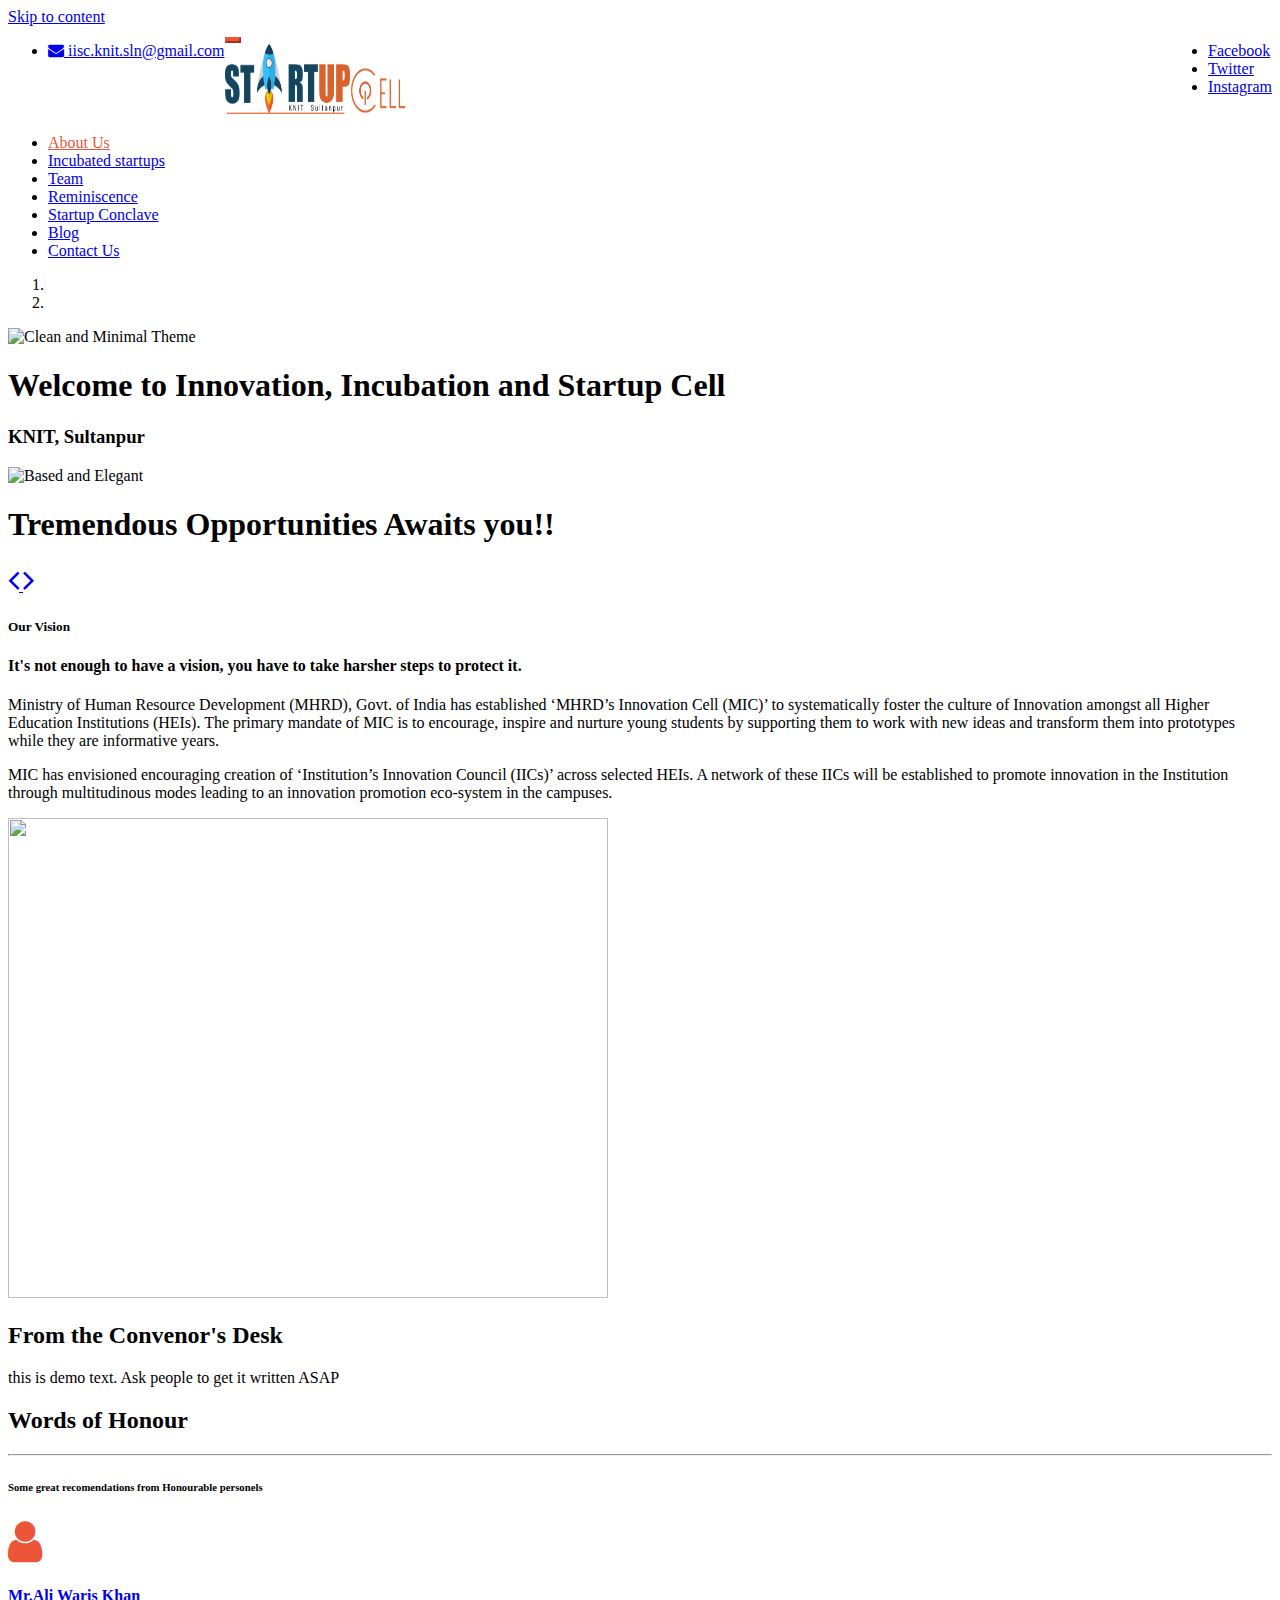
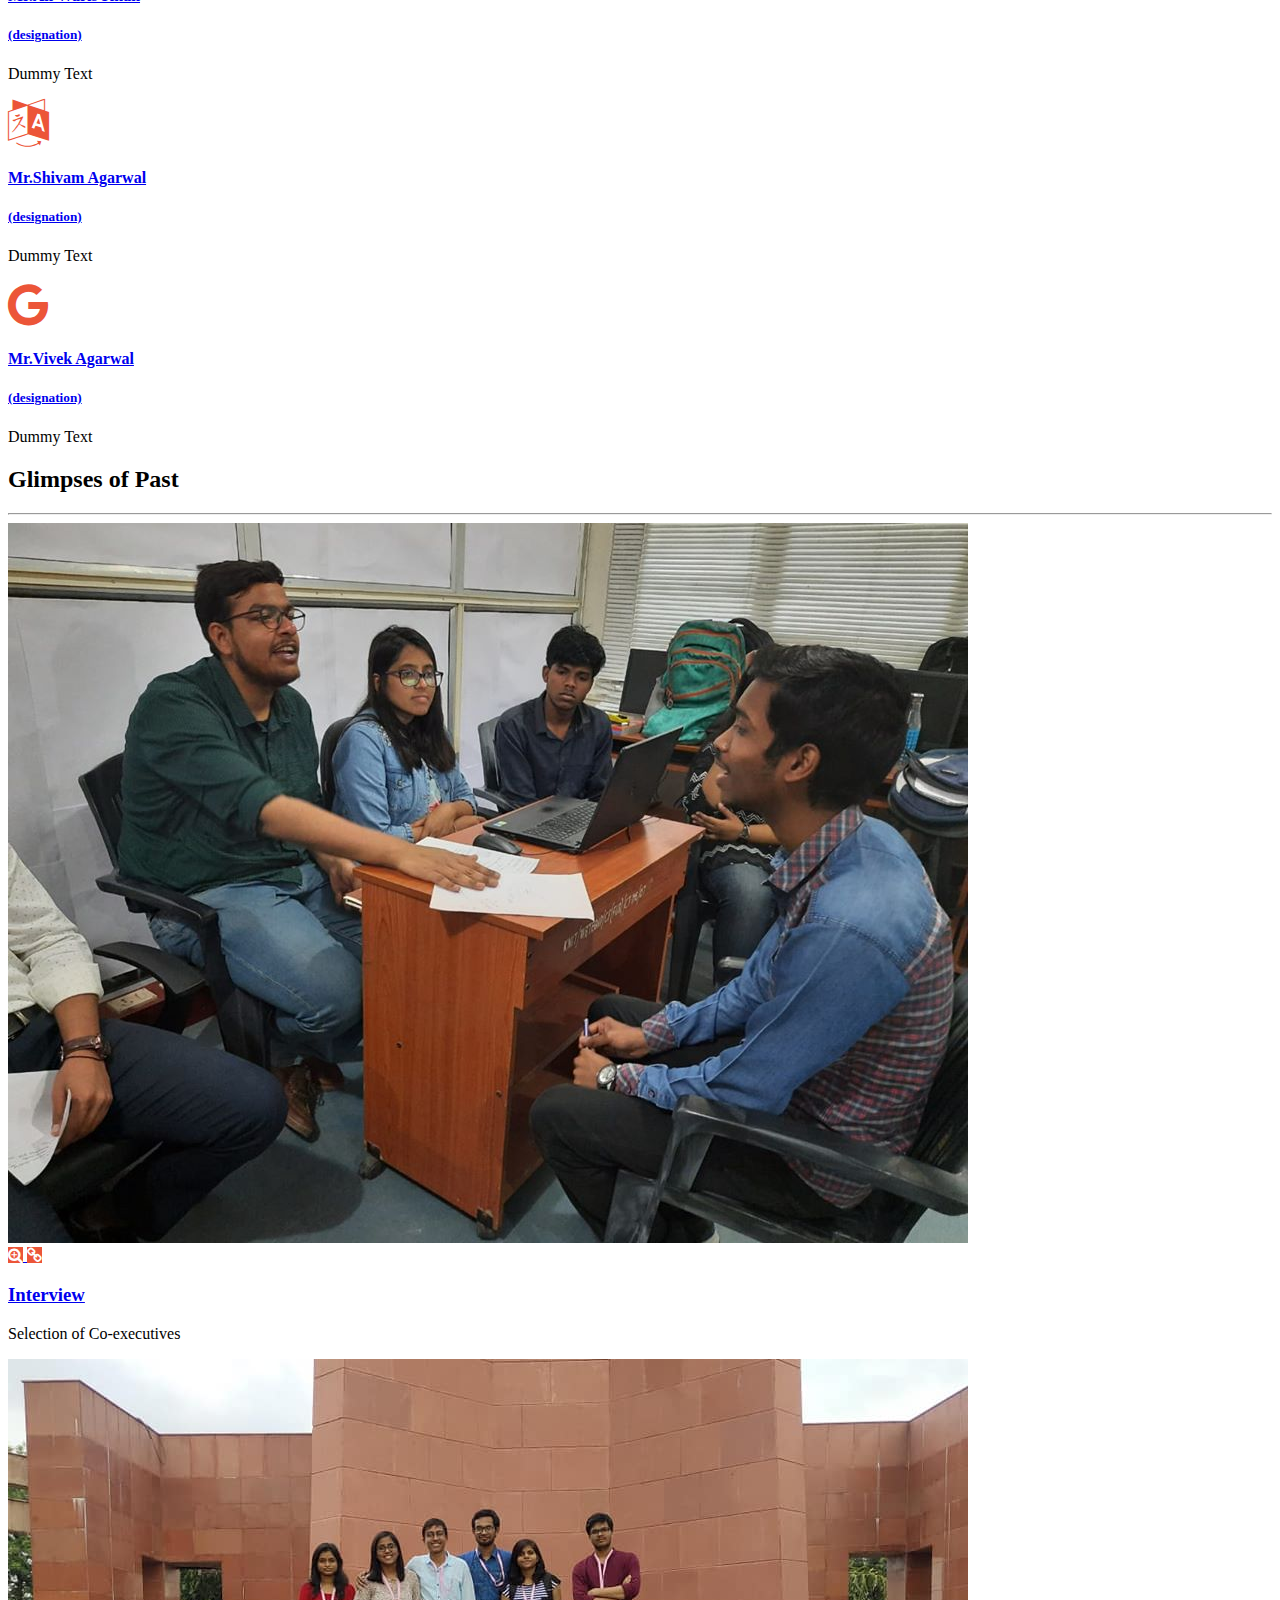
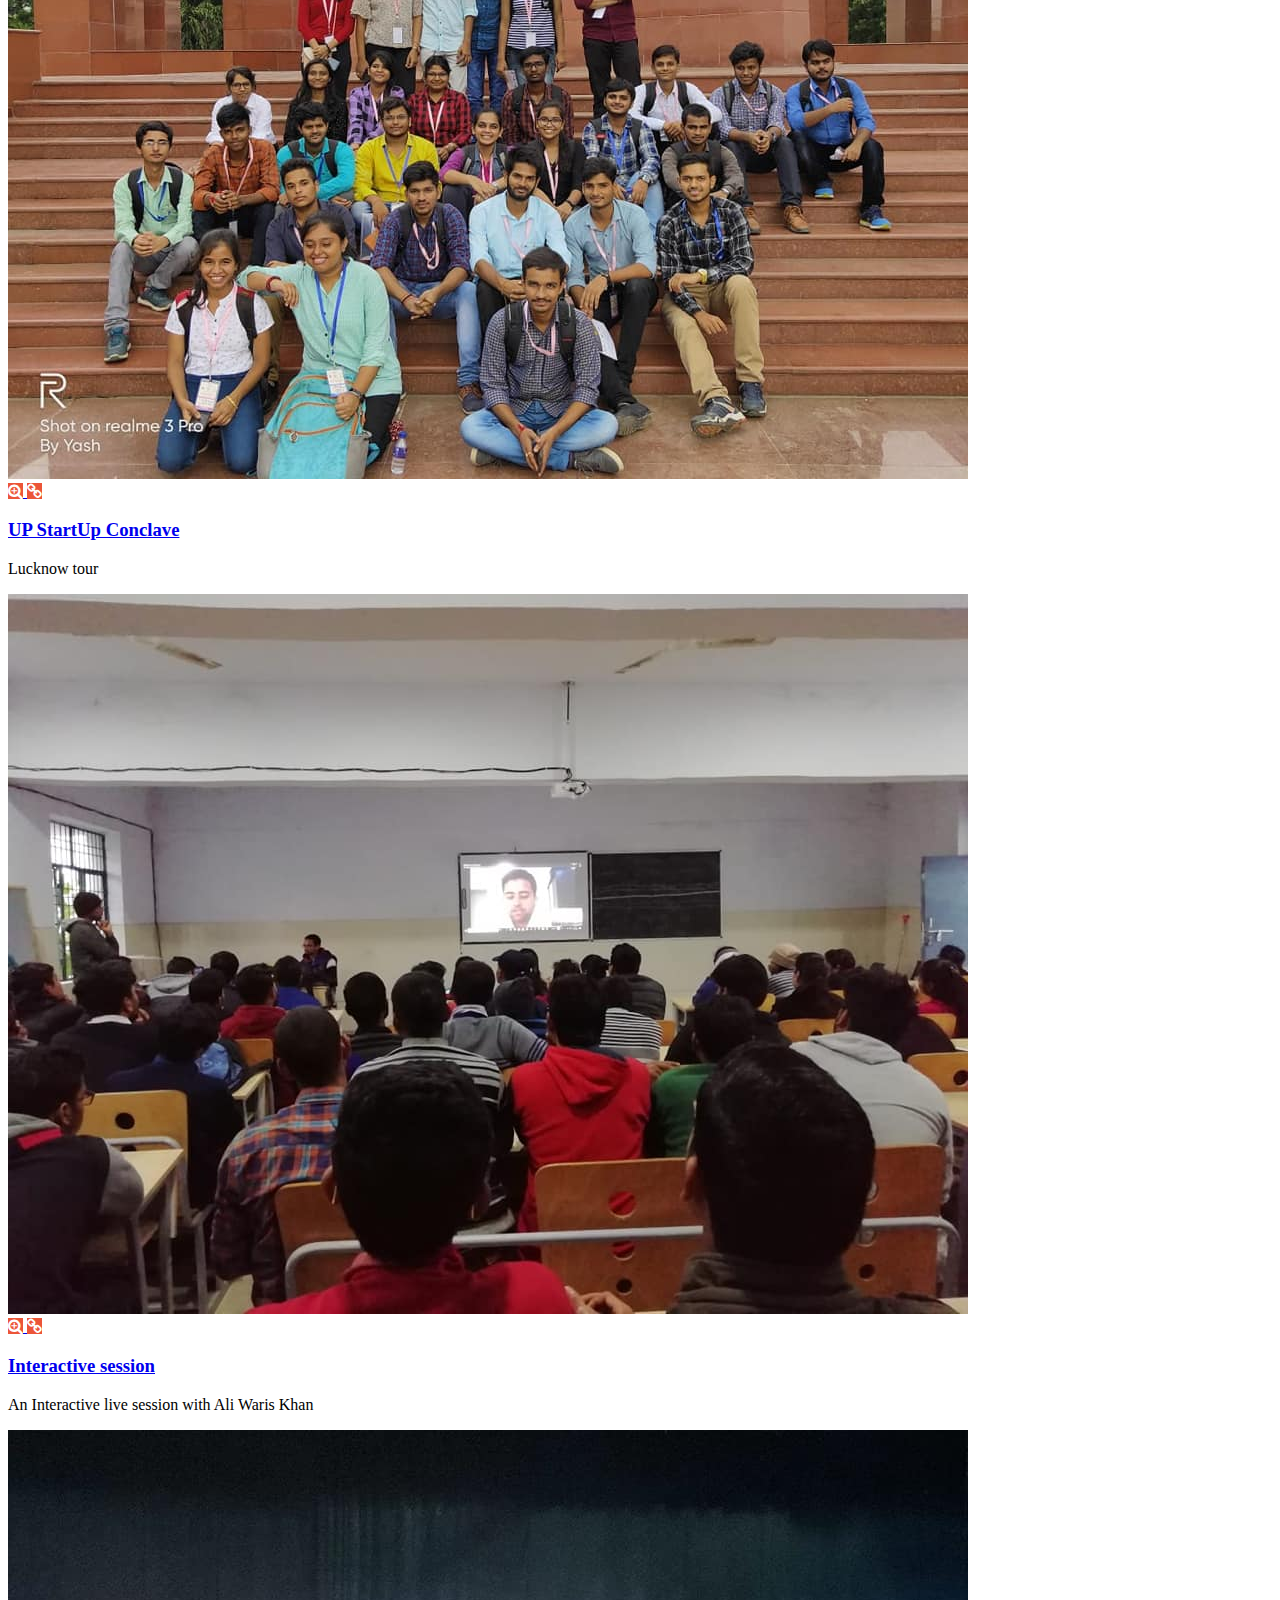
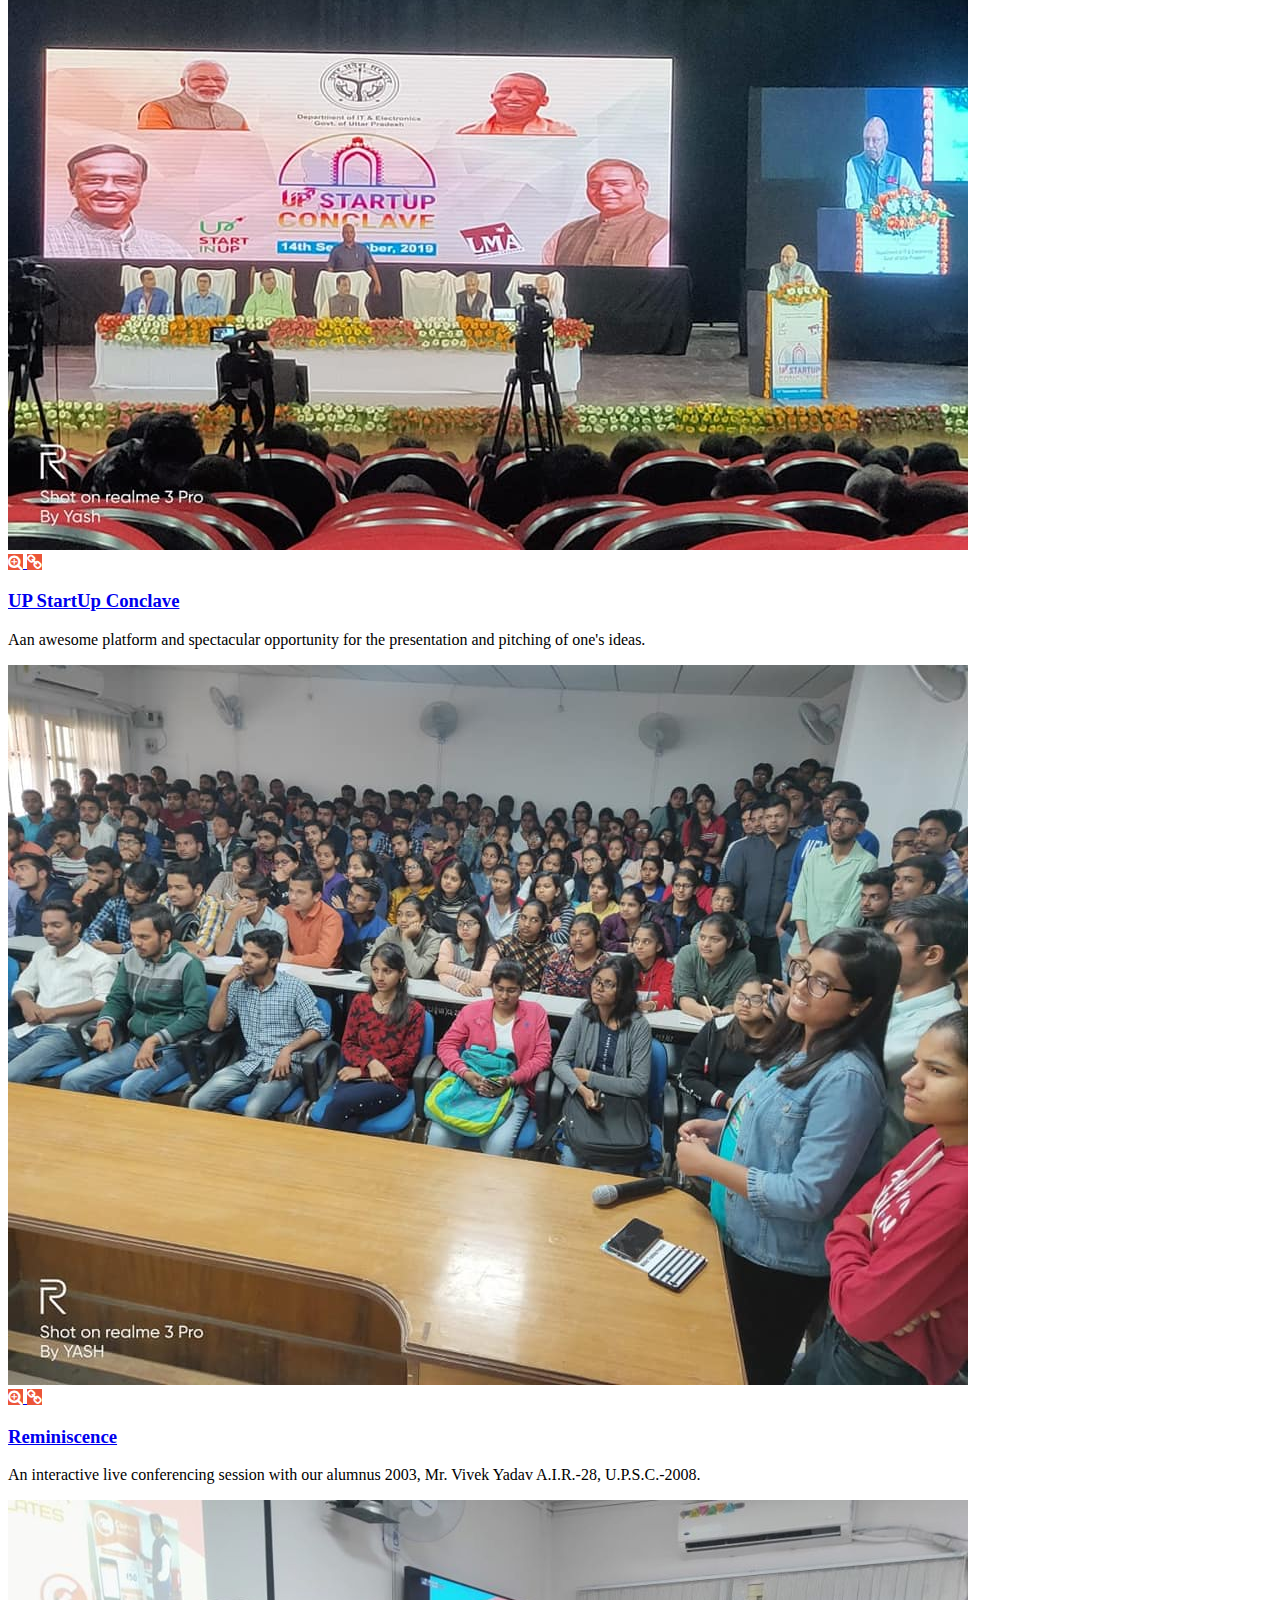
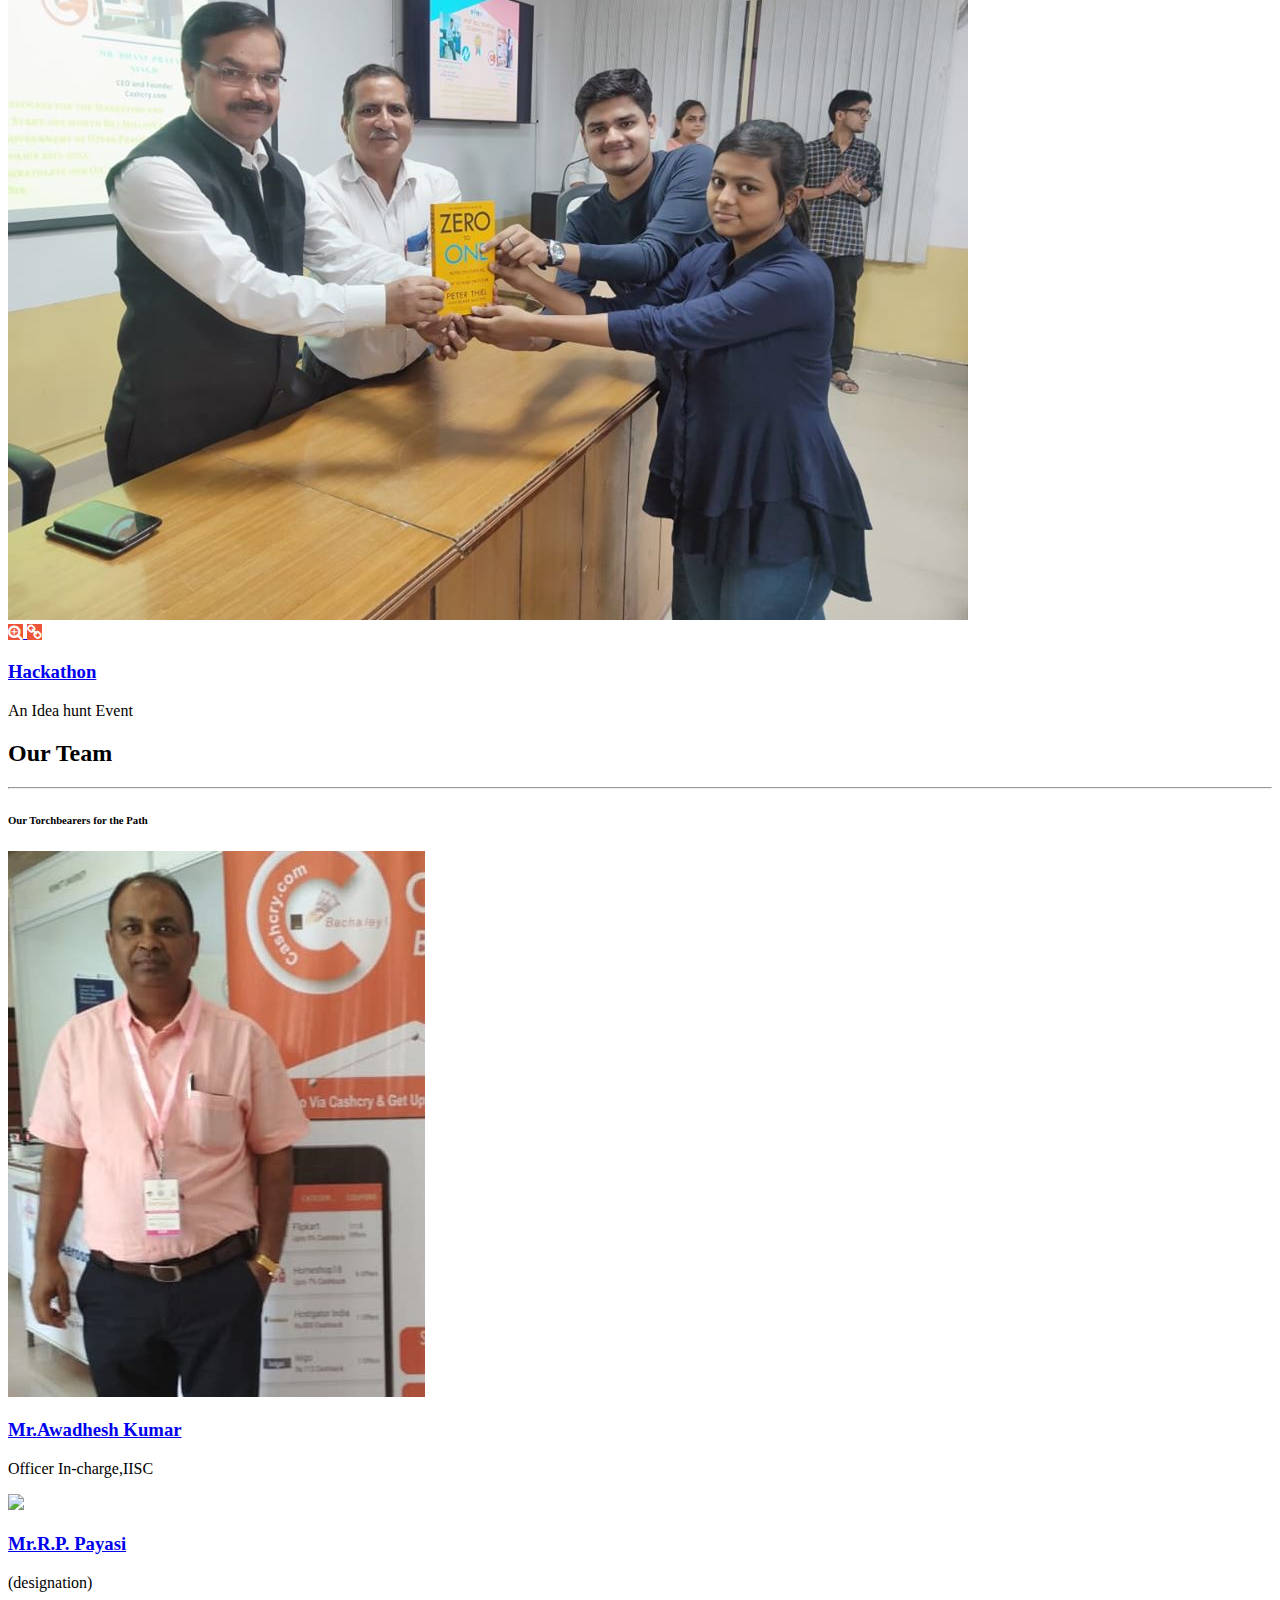
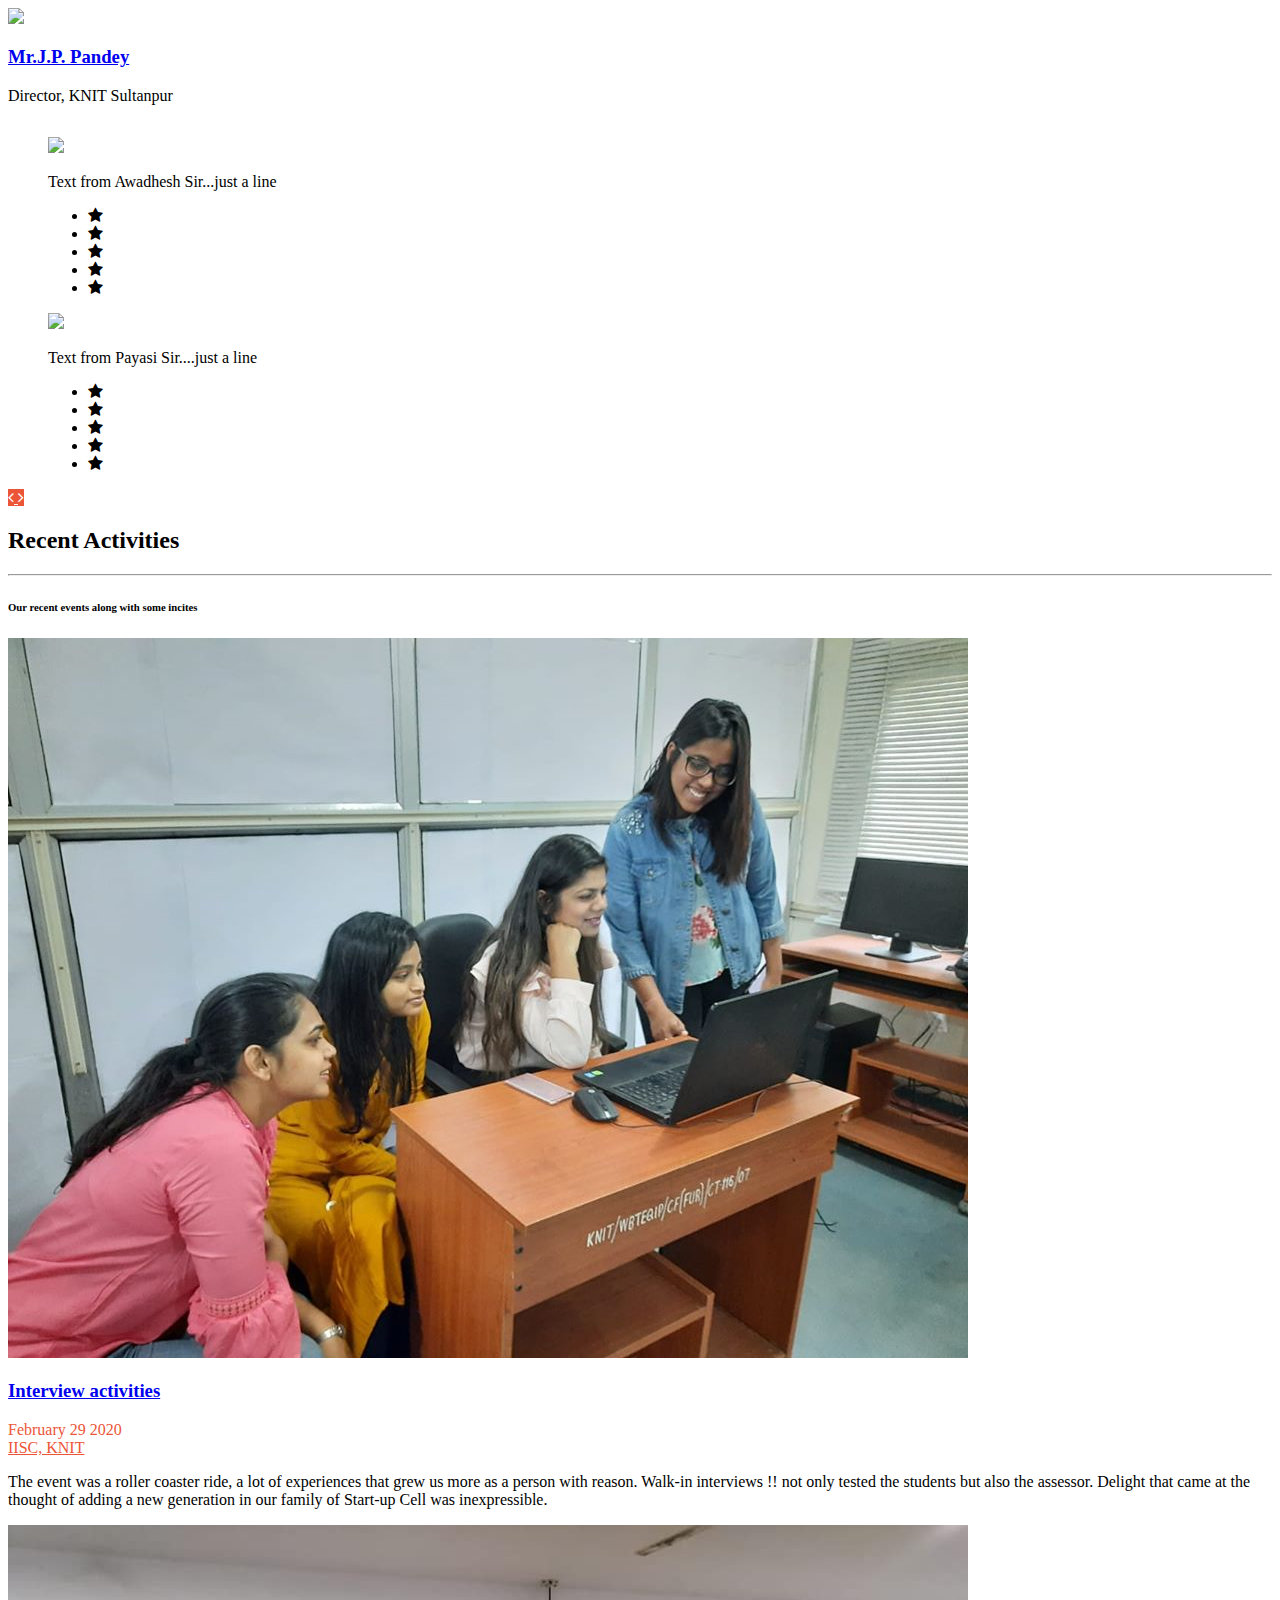
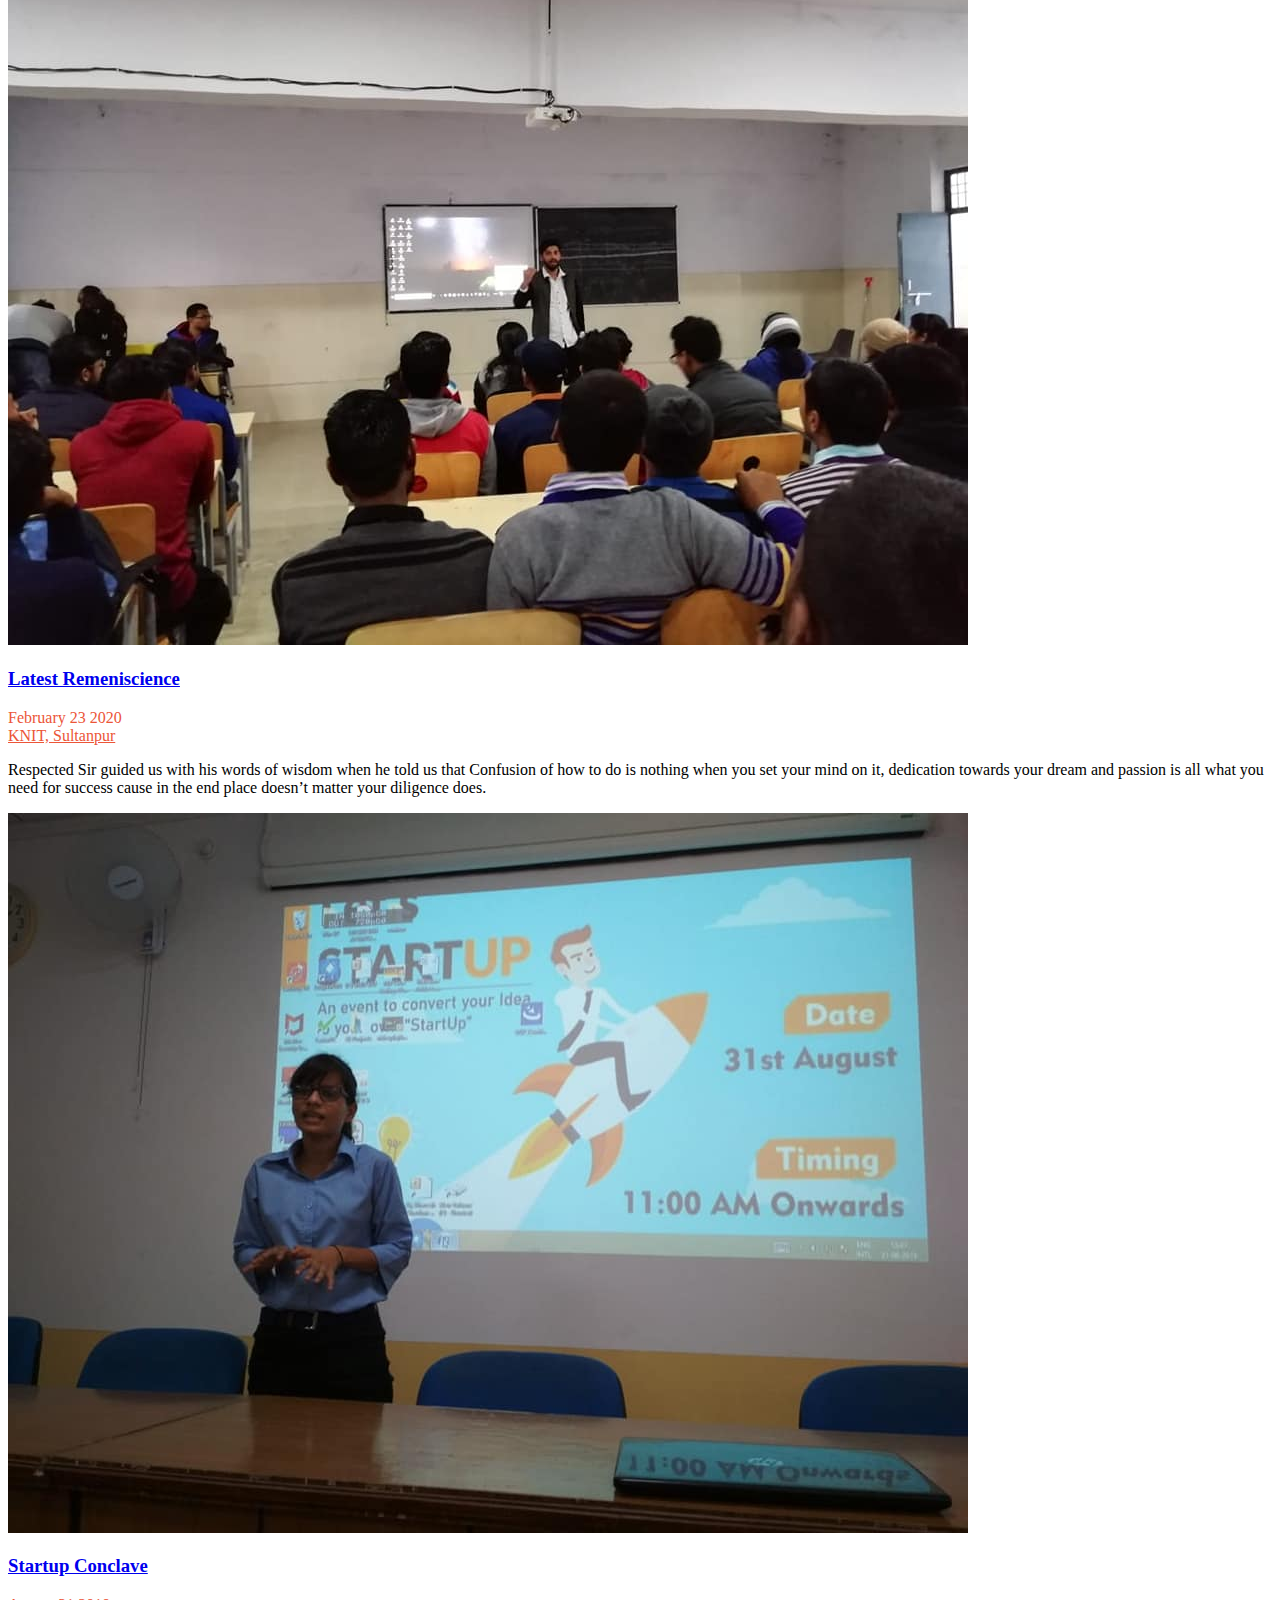
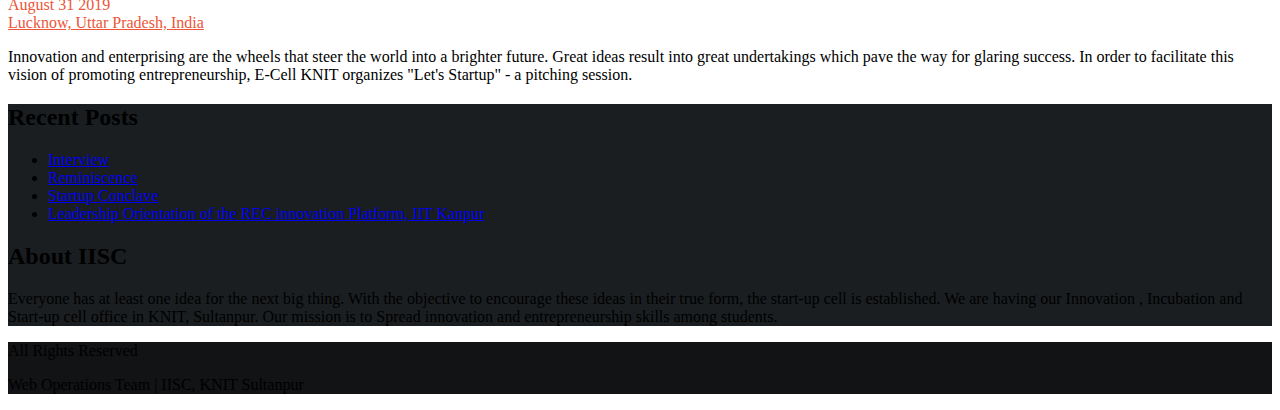
==== index.html @ 994fb976 "Initial Commit" ====
<!DOCTYPE html>
<html lang="en-US">

<head>
    <meta charset="UTF-8">
    <meta charset="utf-8">
    <meta http-equiv="X-UA-Compatible" content="IE=edge">
    <meta name="viewport" content="width=device-width, initial-scale=1">
    <link rel="profile" href="https://gmpg.org/xfn/11">
    <link rel="icon" href="img/KNITlogo.png" type="image/png" sizes="16x16">
    <title>IISC,KNIT Sultanpur</title>
    <link rel='dns-prefetch' href='//fonts.googleapis.com' />
    <link rel="alternate" type="application/rss+xml" title="Nexas &raquo; Feed"
        href="https://demo.paragonthemes.com/nexas/feed/" />
    <link rel="alternate" type="application/rss+xml" title="Nexas &raquo; Comments Feed"
        href="https://demo.paragonthemes.com/nexas/comments/feed/" />
    <!--Internal Css-->
    <style type="text/css">
        img.wp-smiley,
        img.emoji {
            display: inline !important;
            border: none !important;
            box-shadow: none !important;
            height: 1em !important;
            width: 1em !important;
            margin: 0 .07em !important;
            vertical-align: -0.1em !important;
            background: none !important;
            padding: 0 !important;
        }
    </style>
    <link rel='stylesheet' id='contact-form-7-css'
        href='https://demo.paragonthemes.com/nexas/wp-content/plugins/contact-form-7/includes/css/styles.css?ver=5.1.6'
        type='text/css' media='all' />
    <link rel='stylesheet' id='woocommerce-layout-css'
        href='https://demo.paragonthemes.com/nexas/wp-content/plugins/woocommerce/assets/css/woocommerce-layout.css?ver=3.4.1'
        type='text/css' media='all' />
    <link rel='stylesheet' id='woocommerce-smallscreen-css'
        href='https://demo.paragonthemes.com/nexas/wp-content/plugins/woocommerce/assets/css/woocommerce-smallscreen.css?ver=3.4.1'
        type='text/css' media='only screen and (max-width: 768px)' />
    <link rel='stylesheet' id='woocommerce-general-css'
        href='https://demo.paragonthemes.com/nexas/wp-content/plugins/woocommerce/assets/css/woocommerce.css?ver=3.4.1'
        type='text/css' media='all' />
    <style id='woocommerce-inline-inline-css' type='text/css'>
        .woocommerce form .form-row .required {
            visibility: visible;
        }
    </style>
    <link rel='stylesheet' id='bootstrap-css'
        href='https://demo.paragonthemes.com/nexas/wp-content/themes/nexas/assets/css/bootstrap.min.css?ver=4.5.1'
        type='text/css' media='all' />
    <link rel='stylesheet' id='bootstrap-dropdownhover-css'
        href='https://demo.paragonthemes.com/nexas/wp-content/themes/nexas/assets/css/bootstrap-dropdownhover.min.css?ver=4.5.0'
        type='text/css' media='all' />
    <link rel='stylesheet' id='font-awesome-css'
        href='https://demo.paragonthemes.com/nexas/wp-content/plugins/elementor/assets/lib/font-awesome/css/font-awesome.min.css?ver=4.7.0'
        type='text/css' media='all' />
    <link rel='stylesheet' id='nexas-googleapis-css'
        href='https://fonts.googleapis.com/css?family=Montserrat:400,500,600,700|Source+Sans+Pro:300,400,600'
        type='text/css' media='all' />
    <link rel='stylesheet' id='animate-css'
        href='https://demo.paragonthemes.com/nexas/wp-content/themes/nexas/assets/css/animate.css?ver=4.5.0'
        type='text/css' media='all' />
    <link rel='stylesheet' id='magnific-popup-css'
        href='https://demo.paragonthemes.com/nexas/wp-content/themes/nexas/assets/css/magnific-popup.css?ver=4.5.0'
        type='text/css' media='all' />
    <link rel='stylesheet' id='nexas-page-builder-css'
        href='https://demo.paragonthemes.com/nexas/wp-content/themes/nexas/assets/css/page-builder.css?ver=4.5.0'
        type='text/css' media='all' />
    <link rel='stylesheet' id='nexas-style-css'
        href='https://demo.paragonthemes.com/nexas/wp-content/themes/nexas/style.css?ver=e35b4bb35965e2a6923549211a65bd1e'
        type='text/css' media='all' />
    <style id='nexas-style-inline-css' type='text/css'>
        .top-header {
            background-color: #ec5538;
        }

        .footer-top {
            background-color: #1A1E21;
        }

        .footer-bottom {
            background-color: #111315;
        }

        .section-0-background,
        .btn-primary,
        hr,
        header .dropdown-menu>li>a:hover,
        .dropdown-menu>.active>a,
        .dropdown-menu>.active>a:focus,
        .dropdown-menu>.active>a:hover,
        button,
        .comment-reply-link,
        input[type='button'],
        input[type='reset'],
        input[type='submit'],
        .section-1-box-icon-background,
        #quote-carousel a.carousel-control,
        header .navbar-toggle,
        .section-10-background,
        .footer-top .submit-bgcolor,
        .nav-links .nav-previous a,
        .nav-links .nav-next a,
        .section1 .border::before,
        .section1 .border::after,
        .portfolioFilter a.current,
        #section-12 .filter-box .lower-box a i,
        .section-2-box-left .border.left::before,
        .section-2-box-left .border::after,
        .comments-area .submit,
        .comments-area .comment-body .reply a,
        .navbar-default .navbar-toggle:focus,
        .navbar-default .navbar-toggle:hover,
        .inner-title,
        .woocommerce span.onsale,
        .woocommerce nav.woocommerce-pagination ul li a:focus,
        .woocommerce nav.woocommerce-pagination ul li a:hover,
        .woocommerce nav.woocommerce-pagination ul li span.current,
        .woocommerce a.button,
        .woocommerce #respond input#submit.alt,
        .woocommerce a.button.alt,
        .woocommerce button.button.alt,
        .woocommerce input.button.alt {
            background-color: #ec5538;
            color: #FFF;

        }


        .section-4-box-icon-cont i,
        header .navbar-menu .navbar-nav>li>a:hover,
        header .navbar-menu .navbar-nav>li>a:active,
        header .navbar-menu .navbar-nav>.open>a,
        header .navbar-menu .navbar-nav>.open>a:focus,
        header .navbar-menu .navbar-nav>.open>a:hover,
        .btn-seconday,
        .section-14-box .date span,
        .section-14-box .author-post a,
        .btn-primary:hover,
        .widget ul li a:hover,
        .footer-top ul li a:hover,
        .section-0-btn-cont .btn:hover,
        .footer-top .widget_recent_entries ul li:hover:before,
        .footer-top .widget_nav_menu ul li:hover:before,
        .footer-top .widget_archive ul li:hover:before,
        .navbar-default .navbar-nav>.active>a,
        .navbar-default .navbar-nav>.active>a:focus,
        .navbar-default .navbar-nav>.active>a:hover {
            color: #ec5538;
        }

        .section-14-box .underline,
        .item blockquote img,
        .widget .widget-title,
        .btn-primary,
        .portfolioFilter a,
        .btn-primary:hover,
        button,
        .comment-reply-link,
        input[type='button'],
        input[type='reset'],
        input[type='submit'],
        .testimonials .content .avatar,
        #quote-carousel .carousel-control.left,
        #quote-carousel .carousel-control.right,
        header .navbar-menu .navbar-right .dropdown-menu,
        .woocommerce nav.woocommerce-pagination ul li a:focus,
        .woocommerce nav.woocommerce-pagination ul li a:hover,
        .woocommerce nav.woocommerce-pagination ul li span.current .woocommerce a.button,
        .woocommerce #respond input#submit.alt,
        .woocommerce a.button.alt,
        .woocommerce button.button.alt,
        .woocommerce input.button.alt {
            border-color: #ec5538;
        }
    </style>
    <link rel="stylesheet" href="https://cdnjs.cloudflare.com/ajax/libs/font-awesome/4.7.0/css/font-awesome.min.css">
    <link rel='stylesheet' id='nexas-responsive-css'
        href='https://demo.paragonthemes.com/nexas/wp-content/themes/nexas/assets/css/responsive.css?ver=4.5.0'
        type='text/css' media='all' />
    <script type='text/javascript'
        src='https://demo.paragonthemes.com/nexas/wp-includes/js/jquery/jquery.js?ver=1.12.4'></script>
    <script type='text/javascript'
        src='https://demo.paragonthemes.com/nexas/wp-includes/js/jquery/jquery-migrate.min.js?ver=1.4.1'></script>
    <link rel='https://api.w.org/' href='https://demo.paragonthemes.com/nexas/wp-json/' />
    <link rel="EditURI" type="application/rsd+xml" title="RSD"
        href="https://demo.paragonthemes.com/nexas/xmlrpc.php?rsd" />
    <link rel="wlwmanifest" type="application/wlwmanifest+xml"
        href="https://demo.paragonthemes.com/nexas/wp-includes/wlwmanifest.xml" />

    <link rel="canonical" href="https://demo.paragonthemes.com/nexas/" />
    <link rel='shortlink' href='https://demo.paragonthemes.com/nexas/' />
    <link rel="alternate" type="application/json+oembed"
        href="https://demo.paragonthemes.com/nexas/wp-json/oembed/1.0/embed?url=https%3A%2F%2Fdemo.paragonthemes.com%2Fnexas%2F" />
    <link rel="alternate" type="text/xml+oembed"
        href="https://demo.paragonthemes.com/nexas/wp-json/oembed/1.0/embed?url=https%3A%2F%2Fdemo.paragonthemes.com%2Fnexas%2F&#038;format=xml" />
    <script type="text/javascript">
        (function (url) {
            if (/(?:Chrome\/26\.0\.1410\.63 Safari\/537\.31|WordfenceTestMonBot)/.test(navigator.userAgent)) { return; }
            var addEvent = function (evt, handler) {
                if (window.addEventListener) {
                    document.addEventListener(evt, handler, false);
                } else if (window.attachEvent) {
                    document.attachEvent('on' + evt, handler);
                }
            };
            var removeEvent = function (evt, handler) {
                if (window.removeEventListener) {
                    document.removeEventListener(evt, handler, false);
                } else if (window.detachEvent) {
                    document.detachEvent('on' + evt, handler);
                }
            };
            var evts = 'contextmenu dblclick drag dragend dragenter dragleave dragover dragstart drop keydown keypress keyup mousedown mousemove mouseout mouseover mouseup mousewheel scroll'.split(' ');
            var logHuman = function () {
                if (window.wfLogHumanRan) { return; }
                window.wfLogHumanRan = true;
                var wfscr = document.createElement('script');
                wfscr.type = 'text/javascript';
                wfscr.async = true;
                wfscr.src = url + '&r=' + Math.random();
                (document.getElementsByTagName('head')[0] || document.getElementsByTagName('body')[0]).appendChild(wfscr);
                for (var i = 0; i < evts.length; i++) {
                    removeEvent(evts[i], logHuman);
                }
            };
            for (var i = 0; i < evts.length; i++) {
                addEvent(evts[i], logHuman);
            }
        })('//demo.paragonthemes.com/nexas/?wordfence_lh=1&hid=B4D5F11745A9DCE5EE9B680BCFCD9791');
    </script> <noscript>
        <style>
            .woocommerce-product-gallery {
                opacity: 1 !important;
            }
        </style>
    </noscript>
    <style type="text/css">
        .recentcomments a {
            display: inline !important;
            padding: 0 !important;
            margin: 0 !important;
        }
    </style>
    <style type="text/css">
        .site-title,
        .site-description {
            position: absolute;
            clip: rect(1px, 1px, 1px, 1px);
        }
    </style>
</head>

<body data-rsssl=1
    class="home page-template-default page page-id-242 wp-custom-logo woocommerce-no-js right-sidebar elementor-default">
    <div id="page" class="site">
        <a class="skip-link screen-reader-text" href="#content">Skip to content</a>


        <header id="header" class="head" role="banner">
            <div class="top-header">
                <div class="container">
                    <div class="row ">
                        <ul class="contact-detail2 col-md-6 pull-left">
                            <li>
                                <a href="mailto:iisc.knit.sln@gmail.com" target="_blank">
                                    <i class="fa fa-envelope"></i>
                                    iisc.knit.sln@gmail.com </a>
                            </li>
                        </ul>
                        <div class="col-md-6 pull-right">


                            <div class="social-links nexas-pro-social-icons">
                                <div class="menu-social-container">
                                    <ul id="menu-social" class="social-icons hidden-xs pull-right ">
                                        <li id="menu-item-267"
                                            class="menu-item menu-item-type-custom menu-item-object-custom menu-item-267">
                                            <a href="https://www.facebook.com/startupcell.knit">Facebook</a></li>
                                        <li id="menu-item-268"
                                            class="menu-item menu-item-type-custom menu-item-object-custom menu-item-268">
                                            <a href="https://twitter.com/IiscKnit">Twitter</a></li>
                                        <li id="menu-item-270"
                                            class="menu-item menu-item-type-custom menu-item-object-custom menu-item-270">
                                            <a href="https://www.instagram.com/iiscknit/">Instagram</a></li>

                                    </ul>
                                </div>
                            </div>

                        </div>

                    </div>
                </div>
            </div>

            <nav id="site-navigation" class="main-navigation navbar navbar-default navbar-menu" role="navigation">
                <div class="container">
                    <div class="navbar-header">
                        <button type="button" class="navbar-toggle" data-toggle="collapse"
                            data-target=".navbar-collapse">
                            <span class="sr-only">Toggle navigation</span>
                            <span class="icon-bar"></span>
                            <span class="icon-bar"></span>
                            <span class="icon-bar"></span>
                        </button>
                        <div class="site-branding">
                            <a class="navbar-brand" href="index.html">
                                <a href="index.html" class="custom-logo-link" rel="home" itemprop="url"><img width="180"
                                        height="70" src="img/logo.png" class="custom-logo" alt="startupcell"
                                        itemprop="logo" /></a> </a>
                        </div><!-- .site-branding -->

                    </div>
                    <div class="collapse navbar-collapse" id="bs-example-navbar-collapse-1" data-hover="dropdown"
                        data-animations="fadeIn">
                        <div id="bs-example-navbar-collapse-1" class="collapse navbar-collapse">
                            <ul id="menu-primary" class="nav navbar-nav navbar-right">
                                <li itemscope="itemscope" itemtype="https://www.schema.org/SiteNavigationElement"
                                    id="menu-item-254"
                                    class="menu-item menu-item-type-custom menu-item-object-custom current-menu-item current_page_item menu-item-home current-menu-ancestor current-menu-parent menu-item-has-children menu-item-254 dropdown active">

                                    <a title="Vision" href="#vision">About Us</a>
                                </li>

                                <li itemscope="itemscope" itemtype="https://www.schema.org/SiteNavigationElement"
                                    id="menu-item-255"
                                    class="menu-item menu-item-type-custom menu-item-object-custom menu-item-has-children menu-item-255 dropdown">
                                    <a title="Startups" href="#startup">Incubated startups <span
                                            class="caret"></span></a>
                                    <ul role="menu" class=" dropdown-menu">

                                    </ul>
                                </li>
                                <li itemscope="itemscope" itemtype="https://www.schema.org/SiteNavigationElement"
                                    id="menu-item-262"
                                    class="menu-item menu-item-type-custom menu-item-object-custom menu-item-262"><a
                                        title="Team" href="#team">Team</a></li>
                                <li itemscope="itemscope" itemtype="https://www.schema.org/SiteNavigationElement"
                                    id="menu-item-260"
                                    class="menu-item menu-item-type-post_type menu-item-object-page menu-item-260"><a
                                        title="Reminiscence" href="remen.html">Reminiscence</a></li>
                                <li itemscope="itemscope" itemtype="https://www.schema.org/SiteNavigationElement"
                                    id="menu-item-523"
                                    class="menu-item menu-item-type-custom menu-item-object-custom menu-item-523"><a
                                        title="Startup Conclave" href="conclave.html">Startup Conclave</a></li>
                                <li itemscope="itemscope" itemtype="https://www.schema.org/SiteNavigationElement"
                                    id="menu-item-261"
                                    class="menu-item menu-item-type-taxonomy menu-item-object-category menu-item-261"><a
                                        title="Blog" href="blog.html">Blog</a>
                                </li>
                                <li itemscope="itemscope" itemtype="https://www.schema.org/SiteNavigationElement"
                                    id="menu-item-259"
                                    class="menu-item menu-item-type-post_type menu-item-object-page menu-item-259"><a
                                        title="Contact Us" href="contact.html">Contact Us</a></li>
                            </ul>
                        </div>
                    </div>
                </div>
            </nav><!-- #site-navigation -->
        </header><!-- #masthead -->

        <section id="slider" class="slider">
            <div id="myCarousel" class="carousel slide" data-ride="carousel">
                <!-- Carousel indicators -->

                <ol class="carousel-indicators">
                    <li data-target="#myCarousel" data-slide-to="1" class=" ">
                    </li>

                    <li data-target="#myCarousel" data-slide-to="2" class=" ">
                    </li>

                </ol>

                <!-- Wrapper for carousel items -->
                <div class="carousel-inner">
                    <!--1st item start-->

                    <div class="item active">


                        <img src="https://demo.paragonthemes.com/nexas/wp-content/uploads/sites/11/2017/04/n1.jpg"
                            class="img-responsive" alt="Clean and Minimal Theme">

                        <div class="carousel-caption">
                            <div class="container">
                                <h1 class="color-white effect-1-2">Welcome to Innovation, Incubation and Startup Cell
                                </h1>
                                <h3 class="color-white effect-1-1">KNIT, Sultanpur </h3>

                            </div>
                        </div>
                    </div>

                    <div class="item ">


                        <img src="https://demo.paragonthemes.com/nexas/wp-content/uploads/sites/11/2017/04/b3.jpg"
                            class="img-responsive" alt="Based and Elegant">

                        <div class="carousel-caption">
                            <div class="container">
                                <h1 class="color-white effect-1-2">Tremendous Opportunities Awaits you!!</h1>
                            </div>
                        </div>
                    </div>

                    <!--1st item end-->
                </div>
                <!-- Carousel controls -->


                <a class="carousel-control left" href="#myCarousel" data-slide="prev">
                    <span class="carousel-arrow">
                        <i class="fa fa-angle-left fa-2x"></i>
                    </span>
                </a>

                <a class="carousel-control right" href="#myCarousel" data-slide="next">
                    <span class="carousel-arrow">
                        <i class="fa fa-angle-right fa-2x"></i>
                    </span>
                </a>

            </div>
        </section>
        <div id="vision">
            <section id="section2">
                <div class="container">
                    <div class="row">
                        <div class="col-sm-6 col-md-6">
                            <div class="section-2-box-left section-margine">
                                <div class="sec-title">

                                    <h5>Our Vision </h5>
                                    <h4>It's not enough to have a vision, you have to take harsher steps to protect it.
                                    </h4>
                                    <div class="border left"></div>
                                </div>
                                <p>Ministry of Human Resource Development (MHRD), Govt. of India has established ‘MHRD’s
                                    Innovation Cell (MIC)’ to systematically foster the culture of Innovation amongst
                                    all
                                    Higher Education Institutions (HEIs). The primary mandate of MIC is to encourage,
                                    inspire and nurture young students by supporting them to work with new ideas and
                                    transform
                                    them into prototypes while they are informative years.</p>
                                <p class="new2">
                                    MIC has envisioned encouraging creation of ‘Institution’s Innovation Council (IICs)’
                                    across selected HEIs. A network of these IICs will be established to promote
                                    innovation
                                    in the Institution through multitudinous modes leading to an innovation promotion
                                    eco-system in the campuses.</p>
                            </div>
                        </div>
                        <div class="col-sm-6 col-md-6">
                            <div class="section-2-box-right text-center">
                                <img width="600" height="480" src="img/image.png"
                                    class="attachment-large size-large wp-post-image" alt=""
                                    srcset="https://demo.paragonthemes.com/nexas/wp-content/uploads/sites/11/2017/04/nab.png 600w, https://demo.paragonthemes.com/nexas/wp-content/uploads/sites/11/2017/04/nab-300x240.png 300w"
                                    sizes="(max-width: 600px) 100vw, 600px" /> </div>
                        </div>
                    </div>
                </div>
            </section>
        </div>
        <div id="startup">
            <section id="section1" class="section1">

                <div class="container-fulid">
                    <div class="row">
                        <div class="col-lg-6 col-md-12 col-xs-12">
                            <div class="item-holder"
                                style="background: url(https://demo.paragonthemes.com/nexas/wp-content/uploads/sites/11/2018/03/4.jpg);background-repeat: no-repeat;">
                            </div>
                        </div>
                        <div class="col-lg-6 col-md-12 col-xs-12">
                            <div class="section-margine">
                                <div class="feature-title">
                                    <div class="sec-title two">
                                        <h2>From the Convenor's Desk</h2>
                                        <div class="border left"></div>
                                    </div>
                                </div>
                                <p> this is demo text. Ask people to get it written ASAP</p>
                            </div>
                        </div>
                    </div>
                </div>

            </section>
            <section id="section4" class="section-margine section-4">

                <div class="container">
                    <div class="row">
                        <div class="col-sm-12 col-md-12 text-center">
                            <div class="section-title">
                                <h2>
                                    <h2 class="widgettitle">Words of Honour</h2>
                                </h2>
                                <hr>

                                <h6>Some great recomendations from Honourable personels</h6>

                            </div>
                        </div>
                        <div class="col-md-12">
                            <div class="row">

                                <div class="col-md-4">
                                    <div class="section-4-box wow fadeIn" data-wow-delay=".1s">
                                        <div class="section-4-box-icon-cont">
                                            <i class="fa fa fa-user fa-3x"></i>
                                        </div>
                                        <div class="section-4-box-text-cont">
                                            <a href="https://demo.paragonthemes.com/nexas/free-support-update/">
                                                <h4>Mr.Ali Waris Khan</h4>
                                                <h5>(designation)</h5>
                                            </a>
                                            <p>
                                            <p>Dummy Text</p>
                                            </p>
                                        </div>
                                    </div>
                                </div>

                                <div class="col-md-4">
                                    <div class="section-4-box wow fadeIn" data-wow-delay=".1s">
                                        <div class="section-4-box-icon-cont">
                                            <i class="fa fa fa-language fa-3x"></i>
                                        </div>
                                        <div class="section-4-box-text-cont">
                                            <a href="https://demo.paragonthemes.com/nexas/free-support-update/">
                                                <h4>Mr.Shivam Agarwal</h4>
                                                <h5>(designation)</h5>
                                            </a>
                                            <p>
                                            <p>Dummy Text</p>
                                            </p>
                                        </div>
                                    </div>
                                </div>

                                <div class="col-md-4">
                                    <div class="section-4-box wow fadeIn" data-wow-delay=".1s">
                                        <div class="section-4-box-icon-cont">
                                            <i class="fa fa fa-google fa-3x"></i>
                                        </div>
                                        <div class="section-4-box-text-cont">
                                            <a href="https://demo.paragonthemes.com/nexas/free-support-update/">
                                                <h4>Mr.Vivek Agarwal</h4>
                                                <h5>(designation)</h5>
                                            </a>
                                            <p>
                                            <p>Dummy Text</p>
                                            </p>
                                        </div>
                                    </div>
                                </div>
                            </div>
                        </div>
                    </div>
                </div>

            </section>
            <section id="section-12">

                <div class="container">

                    <div class="row">

                        <div class="col-md-12">
                            <div class="section-title">
                                <h2 class="text-center">Glimpses of Past</h2>
                                <hr>
                            </div>

                            <div class="portfolioContainer">


                                <div class="col-md-4 4 col-sm-12 col-xs-12  text-left">
                                    <div class="filter-box">
                                        <div class="image-box">
                                            <a class="magnific-popup" href="img/glimpses/past6.jpg">
                                                <img src="img/glimpses/past6.jpg" class="img-responsive wow zoomIn"
                                                    alt="image">
                                            </a>
                                        </div>
                                        <div class="overlay"></div>
                                        <div class="lower-box">
                                            <div class="lower-box-inner">
                                                <a class="magnific-popup" href="img/glimpses/past6.jpg">
                                                    <i class="fa fa-search-plus" aria-hidden="true"></i>
                                                </a>
                                                <a href="#">
                                                    <i class="fa fa-link" aria-hidden="true"></i>
                                                </a>
                                                <h3><a href="#">Interview
                                                    </a></h3>
                                                <p>
                                                <p>Selection of Co-executives </p>
                                                </p>
                                            </div>
                                        </div>
                                    </div>
                                </div>

                                <div class="col-md-4 4 col-sm-12 col-xs-12  text-left">
                                    <div class="filter-box">
                                        <div class="image-box">
                                            <a class="magnific-popup" href="img/glimpses/past3.jpg">
                                                <img src="img/glimpses/past3.jpg" class="img-responsive wow zoomIn"
                                                    alt="image">
                                            </a>
                                        </div>
                                        <div class="overlay"></div>
                                        <div class="lower-box">
                                            <div class="lower-box-inner">
                                                <a class="magnific-popup" href="img/glimpses/past3.jpg">
                                                    <i class="fa fa-search-plus" aria-hidden="true"></i>
                                                </a>
                                                <a href="conclave.html">
                                                    <i class="fa fa-link" aria-hidden="true"></i>
                                                </a>
                                                <h3><a href="conclave.html">
                                                        UP StartUp Conclave</a></h3>
                                                <p>
                                                <p>Lucknow tour </p>
                                                </p>
                                            </div>
                                        </div>
                                    </div>
                                </div>

                                <div class="col-md-4 4 col-sm-12 col-xs-12  text-left">
                                    <div class="filter-box">
                                        <div class="image-box">
                                            <a class="magnific-popup" href="img/glimpses/post7.jpg">
                                                <img src="img/glimpses/post7.jpg" class="img-responsive wow zoomIn"
                                                    alt="image">
                                            </a>
                                        </div>
                                        <div class="overlay"></div>
                                        <div class="lower-box">
                                            <div class="lower-box-inner">
                                                <a class="magnific-popup" href="img/glimpses/post7.jpg">
                                                    <i class="fa fa-search-plus" aria-hidden="true"></i>
                                                </a>
                                                <a href="remen.html">
                                                    <i class="fa fa-link" aria-hidden="true"></i>
                                                </a>
                                                <h3><a href="remen.html">
                                                        Interactive session</a></h3>
                                                <p>
                                                <p>An Interactive live session with Ali Waris Khan
                                                </p>
                                                </p>
                                            </div>
                                        </div>
                                    </div>
                                </div>

                                <div class="col-md-4 40 col-sm-12 col-xs-12  text-left">
                                    <div class="filter-box">
                                        <div class="image-box">
                                            <a class="magnific-popup" href="img/glimpses/past4.jpg">
                                                <img src="img/glimpses/past4.jpg" class="img-responsive wow zoomIn"
                                                    alt="image">
                                            </a>
                                        </div>
                                        <div class="overlay"></div>
                                        <div class="lower-box">
                                            <div class="lower-box-inner">
                                                <a class="magnific-popup" href="img/glimpses/past4.jpg">
                                                    <i class="fa fa-search-plus" aria-hidden="true"></i>
                                                </a>
                                                <a href="conclave.html">
                                                    <i class="fa fa-link" aria-hidden="true"></i>
                                                </a>
                                                <h3><a href="conclave.html">
                                                        UP StartUp Conclave</a></h3>
                                                <p>
                                                <p>Aan awesome platform and spectacular opportunity for the presentation
                                                    and pitching of one's ideas.</p>
                                                </p>
                                            </div>
                                        </div>
                                    </div>
                                </div>

                                <div class="col-md-4 42 col-sm-12 col-xs-12  text-left">
                                    <div class="filter-box">
                                        <div class="image-box">
                                            <a class="magnific-popup" href="img/glimpses/past2.jpg">
                                                <img src="img/glimpses/past2.jpg" class="img-responsive wow zoomIn"
                                                    alt="image">
                                            </a>
                                        </div>
                                        <div class="overlay"></div>
                                        <div class="lower-box">
                                            <div class="lower-box-inner">
                                                <a class="magnific-popup" href="img/glimpses/past2.jpg">
                                                    <i class="fa fa-search-plus" aria-hidden="true"></i>
                                                </a>
                                                <a href="remen.html">
                                                    <i class="fa fa-link" aria-hidden="true"></i>
                                                </a>
                                                <h3><a href="remen.html">Reminiscence
                                                    </a></h3>
                                                <p>
                                                <p>An interactive live conferencing session with our alumnus 2003, Mr.
                                                    Vivek Yadav A.I.R.-28, U.P.S.C.-2008.</p>
                                                </p>
                                            </div>
                                        </div>
                                    </div>
                                </div>

                                <div class="col-md-4 40 col-sm-12 col-xs-12  text-left">
                                    <div class="filter-box">
                                        <div class="image-box">
                                            <a class="magnific-popup" href="img/glimpses/past1.jpg">
                                                <img src="img/glimpses/past1.jpg" class="img-responsive wow zoomIn"
                                                    alt="image">
                                            </a>
                                        </div>
                                        <div class="overlay"></div>
                                        <div class="lower-box">
                                            <div class="lower-box-inner">
                                                <a class="magnific-popup" href="img/glimpses/past1.jpg">
                                                    <i class="fa fa-search-plus" aria-hidden="true"></i>
                                                </a>
                                                <a
                                                    href="https://demo.paragonthemes.com/nexas/2018/04/03/best-and-popular-theme/">
                                                    <i class="fa fa-link" aria-hidden="true"></i>
                                                </a>
                                                <h3><a
                                                        href="https://demo.paragonthemes.com/nexas/2018/04/03/best-and-popular-theme/">
                                                        Hackathon</a></h3>
                                                <p>
                                                <p>An Idea hunt Event
                                                </p>
                                                </p>
                                            </div>
                                        </div>
                                    </div>
                                </div>
                            </div>
                            <!--portfolioContainer-->
                        </div>
                        <!--col-md-12-->
                    </div>
                    <!--.row-->
                </div>
                <!--.container-->
            </section>
            <!--section-->
        </div>
        <div id="team">
            <section id="section14" class="section-margine section14">

                <div class="container">

                    <div class="row">

                        <div class="col-md-12">

                            <div class="section-title">

                                <h2>
                                    <h2 class="widgettitle">Our Team</h2>
                                </h2>
                                <hr>

                                <h6>Our Torchbearers for the Path</h6>

                            </div>
                        </div>
                    </div>

                    <div class="row" style="overflow: hidden;">
                        <div class="col-md-4">
                            <div class="section-14-box blog-box wow fadeInUp  " data-wow-delay="0.1s">

                                <img src="img/team1.jpg" class="img-responsive">
                                <div class="entry-box">
                                    <h3><a href="https://demo.paragonthemes.com/nexas/ms-sambriddhi-paul/">Mr.Awadhesh
                                            Kumar</a></h3>

                                    <p>
                                    <p>Officer In-charge,IISC</p>
                                    </p>
                                </div>
                            </div>
                        </div>
                        <div class="col-md-4">
                            <div class="section-14-box blog-box wow fadeInUp  " data-wow-delay="1.1s">

                                <img src="https://demo.paragonthemes.com/nexas/wp-content/uploads/sites/11/2018/03/t4.jpg"
                                    class="img-responsive">
                                <div class="entry-box">
                                    <h3><a href="https://demo.paragonthemes.com/nexas/mr-emirz-sujab/">Mr.R.P.
                                            Payasi</a>
                                    </h3>

                                    <p>
                                    <p>(designation)</p>
                                    </p>
                                </div>
                            </div>
                        </div>
                        <div class="col-md-4">
                            <div class="section-14-box blog-box wow fadeInUp  " data-wow-delay="2.1s">

                                <img src="https://demo.paragonthemes.com/nexas/wp-content/uploads/sites/11/2018/03/t1.jpg"
                                    class="img-responsive">
                                <div class="entry-box">
                                    <h3><a href="https://demo.paragonthemes.com/nexas/ms-sofia-brik/">Mr.J.P. Pandey</a>
                                    </h3>

                                    <p>
                                    <p>Director, KNIT Sultanpur</p>
                                    </p>
                                </div>
                            </div>
                        </div>
                    </div>
                </div>

            </section>
        </div>

        <section id="section8" class="section-8 testimonials"
            style="background: url(https://demo.paragonthemes.com/nexas/wp-content/uploads/sites/11/2017/04/b1.jpg) no-repeat center;">

            <div class="overley section-margine">
                <div class="container">
                    <div class="row">
                        <div class="col-lg-10 col-md-10 col-sm-10 col-sm-offset-1">
                            <div class="carousel slide" data-ride="carousel" id="quote-carousel">
                                <!-- Carousel Slides / Quotes -->
                                <div class="carousel-inner">
                                    <!-- Quote 1 -->
                                    <div class="item content text-center>">
                                        <blockquote>
                                            <div class="row">
                                                <div class="col-sm-12">
                                                    <div class="avatar">

                                                        <img class="img-responsive "
                                                            src="https://demo.paragonthemes.com/nexas/wp-content/uploads/sites/11/2017/04/portrait-2865605_1280-1.jpg" />
                                                    </div>
                                                </div>
                                                <div class="col-sm-12 ">
                                                    <div class="text">
                                                        <p>Text from Awadhesh Sir...just a line</p>
                                                    </div>
                                                    <div class="author-name"></div>
                                                    <ul class="rating">
                                                        <li><i class="fa fa-star"></i></li>
                                                        <li><i class="fa fa-star"></i></li>
                                                        <li><i class="fa fa-star"></i></li>
                                                        <li><i class="fa fa-star"></i></li>
                                                        <li><i class="fa fa-star"></i></li>
                                                    </ul>
                                                </div>
                                            </div>
                                        </blockquote>
                                    </div>
                                    <div class="item content text-center>">
                                        <blockquote>
                                            <div class="row">
                                                <div class="col-sm-12">
                                                    <div class="avatar">

                                                        <img class="img-responsive "
                                                            src="https://demo.paragonthemes.com/nexas/wp-content/uploads/sites/11/2017/04/business-woman-2756210_1280-1.jpg" />
                                                    </div>
                                                </div>
                                                <div class="col-sm-12 ">
                                                    <div class="text">
                                                        <p>Text from Payasi Sir....just a line</p>
                                                    </div>
                                                    <div class="author-name"></div>
                                                    <ul class="rating">
                                                        <li><i class="fa fa-star"></i></li>
                                                        <li><i class="fa fa-star"></i></li>
                                                        <li><i class="fa fa-star"></i></li>
                                                        <li><i class="fa fa-star"></i></li>
                                                        <li><i class="fa fa-star"></i></li>
                                                    </ul>
                                                </div>
                                            </div>
                                        </blockquote>
                                    </div>
                                </div>
                                <!-- Carousel Buttons Next/Prev -->
                                <div class="c-control-outer">
                                    <div class="c-control">
                                        <a data-slide="prev" href="#quote-carousel" class="left carousel-control">
                                            <i class="fa fa-angle-left"></i>
                                        </a>
                                        <a data-slide="next" href="#quote-carousel" class="right carousel-control">
                                            <i class="fa fa-angle-right"></i>
                                        </a>
                                    </div>
                                </div>

                            </div>
                        </div>
                    </div>
                </div>
            </div>

        </section>

        <section id="section14" class="section-margine section14">

            <div class="container">

                <div class="row">

                    <div class="col-md-12">

                        <div class="section-title">

                            <h2>
                                <h2 class="widgettitle">Recent Activities</h2>
                            </h2>
                            <hr>

                            <h6>Our recent events along with some incites</h6>

                        </div>
                    </div>
                </div>

                <div class="row">
                    <div class="col-md-4">
                        <div class="section-14-box blog-box wow fadeInUp  " data-wow-delay="0s">

                            <img src="img/recent/four.jpg" class="img-responsive">
                            <div class="entry-box">
                                <h3><a href="#">Interview
                                        activities</a></h3>
                                <div class="date">
                                    <span>February</span>
                                    <span>29</span>
                                    <span>2020</span>
                                </div>
                                <div class="text-left author-post">
                                    <a href="#">
                                        IISC, KNIT </a>
                                </div>
                                <p>
                                <p>The event was a roller coaster ride, a lot of experiences that grew us more as a
                                    person with reason. Walk-in interviews !! not only tested the students but also the
                                    assessor. Delight that came at the thought of adding a new generation in our family
                                    of Start-up Cell was inexpressible.</p>
                                </p>
                            </div>
                        </div>
                    </div>
                    <div class="col-md-4">
                        <div class="section-14-box blog-box wow fadeInUp  " data-wow-delay="1s">

                            <img src="img/recent/three.jpg" class="img-responsive">
                            <div class="entry-box">
                                <h3><a href="remen.html">Latest
                                        Remeniscience</a></h3>
                                <div class="date">
                                    <span>February</span>
                                    <span>23</span>
                                    <span>2020</span>
                                </div>
                                <div class="text-left author-post">
                                    <a href="# ">
                                        KNIT, Sultanpur </a>
                                </div>
                                <p>
                                <p> Respected Sir guided us with his words of wisdom when he told us that Confusion of
                                    how to do is nothing when you set your mind on it, dedication towards your dream and
                                    passion is all what you need for success cause in the end place doesn’t matter your
                                    diligence does.

                                </p>
                                </p>
                            </div>
                        </div>
                    </div>
                    <div class="col-md-4">
                        <div class="section-14-box blog-box wow fadeInUp  " data-wow-delay="2s">

                            <img src="img/recent/two.jpg" class="img-responsive">
                            <div class="entry-box">
                                <h3><a href="conclave.html">Startup
                                        Conclave</a></h3>
                                <div class="date">
                                    <span>August</span>
                                    <span>31</span>
                                    <span>2019</span>
                                </div>
                                <div class="text-left author-post">
                                    <a href="https://demo.paragonthemes.com/nexas/author/demoparagon/ ">
                                        Lucknow, Uttar Pradesh, India </a>
                                </div>
                                <p>
                                <p>Innovation and enterprising are the wheels that steer the world into a brighter
                                    future. Great ideas result into great undertakings which pave the way for glaring
                                    success.
                                    In order to facilitate this vision of promoting entrepreneurship, E-Cell KNIT
                                    organizes "Let's Startup" - a pitching session.

                                </p>
                                </p>
                            </div>
                        </div>
                    </div>
                </div>
            </div>
        </section>

        <!--footer starts from here-->

        <section id="footer-top" class="footer-top">
            <div class="container">
                <div class="row">
                    <div class="col-md-6">
                        <div class="footer-top-box wow fadeInUp">
                            <section id="recent-posts-5" class="widget widget_recent_entries">
                                <h2 class="widget-title">Recent Posts</h2>
                                <ul>
                                    <li>
                                        <a href="#">
                                            Interview</a>
                                    </li>
                                    <li>
                                        <a href="remen.html">
                                            Reminiscence</a>
                                    </li>
                                    <li>
                                        <a href="conclave.html">Startup Conclave
                                        </a>
                                    </li>
                                    <li>
                                        <a href="#"> Leadership Orientation of the REC innovation Platform, IIT Kanpur
                                        </a>
                                    </li>
                                </ul>
                            </section>
                        </div>

                    </div>
                    <div class="col-md-6">
                        <div class="footer-top-box wow fadeInUp">
                            <section id="text-3" class="widget widget_text">
                                <h2 class="widget-title">About IISC</h2>
                                <div class="textwidget">
                                    <p>Everyone has at least one idea for the next big thing. With the objective to
                                        encourage these ideas in their true form, the start-up cell is established. We
                                        are having our Innovation , Incubation and Start-up cell office in KNIT,
                                        Sultanpur.
                                        Our mission is to Spread innovation and entrepreneurship skills among students.
                                    </p>
                                </div>
                            </section>
                        </div>

                    </div>
                    <!--<div class="col-md-3">
                        <div class="footer-top-box wow fadeInUp">
                            <section id="categories-4" class="widget widget_categories">
                                <h2 class="widget-title">Post Categories</h2>
                                <ul>
                                    <li class="cat-item cat-item-2"><a
                                            href="https://demo.paragonthemes.com/nexas/category/blog/">Blog</a>
                                    </li>
                                    <li class="cat-item cat-item-40"><a
                                            href="https://demo.paragonthemes.com/nexas/category/recent/">Recent</a>
                                    </li>
                                    <li class="cat-item cat-item-4"><a
                                            href="https://demo.paragonthemes.com/nexas/category/services/">Services</a>
                                    </li>
                                    <li class="cat-item cat-item-42"><a
                                            href="https://demo.paragonthemes.com/nexas/category/updates/">Updates</a>
                                    </li>
                                </ul>
                            </section>
                        </div>

                    </div>-->
                    <!--<div class="col-md-3">
                        <div class="footer-top-box wow fadeInUp">
                            <section id="meta-3" class="widget widget_meta">
                                <h2 class="widget-title">Meta</h2>
                                <ul>
                                    <li><a href="https://demo.paragonthemes.com/nexas/wp-login.php">Log in</a></li>
                                    <li><a href="https://demo.paragonthemes.com/nexas/feed/">Entries <abbr
                                                title="Really Simple Syndication">RSS</abbr></a></li>
                                    <li><a href="https://demo.paragonthemes.com/nexas/comments/feed/">Comments <abbr
                                                title="Really Simple Syndication">RSS</abbr></a></li>
                                    <li><a href="https://wordpress.org/"
                                            title="Powered by WordPress, state-of-the-art semantic personal publishing platform.">WordPress.org</a>
                                    </li>
                                </ul>
                            </section>
                        </div>

                    </div>

                </div>
            </div>-->
        </section>


        <section id="footer-bottom" class="footer-bottom">
            <div class="container">
                <div class="row">
                    <div class="col-md-12">
                        <div class="copyright">
                            All Rights Reserved </div>
                        <div class="footer-credit">
                            <p>Web Operations Team
                                <span class="sep"> | </span>
                                IISC, KNIT Sultanpur</p>
                        </div>
                    </div>
                </div>
            </div>
        </section>
        <!--footer ends here-->
        <script type="text/javascript">
            var c = document.body.className;
            c = c.replace(/woocommerce-no-js/, 'woocommerce-js');
            document.body.className = c;
        </script>
        <script type='text/javascript'>
            /* <![CDATA[ */
            var wpcf7 = { "apiSettings": { "root": "https:\/\/demo.paragonthemes.com\/nexas\/wp-json\/contact-form-7\/v1", "namespace": "contact-form-7\/v1" }, "cached": "1" };
/* ]]> */
        </script>
        <script type='text/javascript'
            src='https://demo.paragonthemes.com/nexas/wp-content/plugins/contact-form-7/includes/js/scripts.js?ver=5.1.6'></script>
        <script type='text/javascript'>
            /* <![CDATA[ */
            var wc_add_to_cart_params = { "ajax_url": "\/nexas\/wp-admin\/admin-ajax.php", "wc_ajax_url": "\/nexas\/?wc-ajax=%%endpoint%%", "i18n_view_cart": "View cart", "cart_url": "https:\/\/demo.paragonthemes.com\/nexas", "is_cart": "", "cart_redirect_after_add": "no" };
/* ]]> */
        </script>
        <script type='text/javascript'
            src='https://demo.paragonthemes.com/nexas/wp-content/plugins/woocommerce/assets/js/frontend/add-to-cart.min.js?ver=3.4.1'></script>
        <script type='text/javascript'
            src='https://demo.paragonthemes.com/nexas/wp-content/plugins/woocommerce/assets/js/jquery-blockui/jquery.blockUI.min.js?ver=2.70'></script>
        <script type='text/javascript'
            src='https://demo.paragonthemes.com/nexas/wp-content/plugins/woocommerce/assets/js/js-cookie/js.cookie.min.js?ver=2.1.4'></script>
        <script type='text/javascript'>
            /* <![CDATA[ */
            var woocommerce_params = { "ajax_url": "\/nexas\/wp-admin\/admin-ajax.php", "wc_ajax_url": "\/nexas\/?wc-ajax=%%endpoint%%" };
/* ]]> */
        </script>
        <script type='text/javascript'
            src='https://demo.paragonthemes.com/nexas/wp-content/plugins/woocommerce/assets/js/frontend/woocommerce.min.js?ver=3.4.1'></script>
        <script type='text/javascript'>
            /* <![CDATA[ */
            var wc_cart_fragments_params = { "ajax_url": "\/nexas\/wp-admin\/admin-ajax.php", "wc_ajax_url": "\/nexas\/?wc-ajax=%%endpoint%%", "cart_hash_key": "wc_cart_hash_e4ebac9e48f42c0affe6813ed6f022c8", "fragment_name": "wc_fragments_e4ebac9e48f42c0affe6813ed6f022c8" };
/* ]]> */
        </script>
        <script type='text/javascript'
            src='https://demo.paragonthemes.com/nexas/wp-content/plugins/woocommerce/assets/js/frontend/cart-fragments.min.js?ver=3.4.1'></script>
        <script type='text/javascript'
            src='https://demo.paragonthemes.com/nexas/wp-content/themes/nexas/assets/js/bootstrap.min.js?ver=20151215'></script>
        <script type='text/javascript'
            src='https://demo.paragonthemes.com/nexas/wp-content/themes/nexas/assets/js/bootstrap-dropdownhover.min.js?ver=20151215'></script>
        <script type='text/javascript'
            src='https://demo.paragonthemes.com/nexas/wp-content/themes/nexas/assets/js/jquery.isotope.min.js?ver=20151215'></script>
        <script type='text/javascript'
            src='https://demo.paragonthemes.com/nexas/wp-content/themes/nexas/assets/js/jquery.magnific-popup.js?ver=20151215'></script>
        <script type='text/javascript'
            src='https://demo.paragonthemes.com/nexas/wp-content/themes/nexas/assets/js/wow.min.js?ver=20151215'></script>
        <script type='text/javascript'
            src='https://demo.paragonthemes.com/nexas/wp-content/themes/nexas/assets/js/waypoints.min.js?ver=20151215'></script>
        <script type='text/javascript'
            src='https://demo.paragonthemes.com/nexas/wp-content/themes/nexas/assets/js/main.js?ver=20151215'></script>
        <script type='text/javascript'
            src='https://demo.paragonthemes.com/nexas/wp-includes/js/wp-embed.min.js?ver=e35b4bb35965e2a6923549211a65bd1e'></script>

</body>

</html>
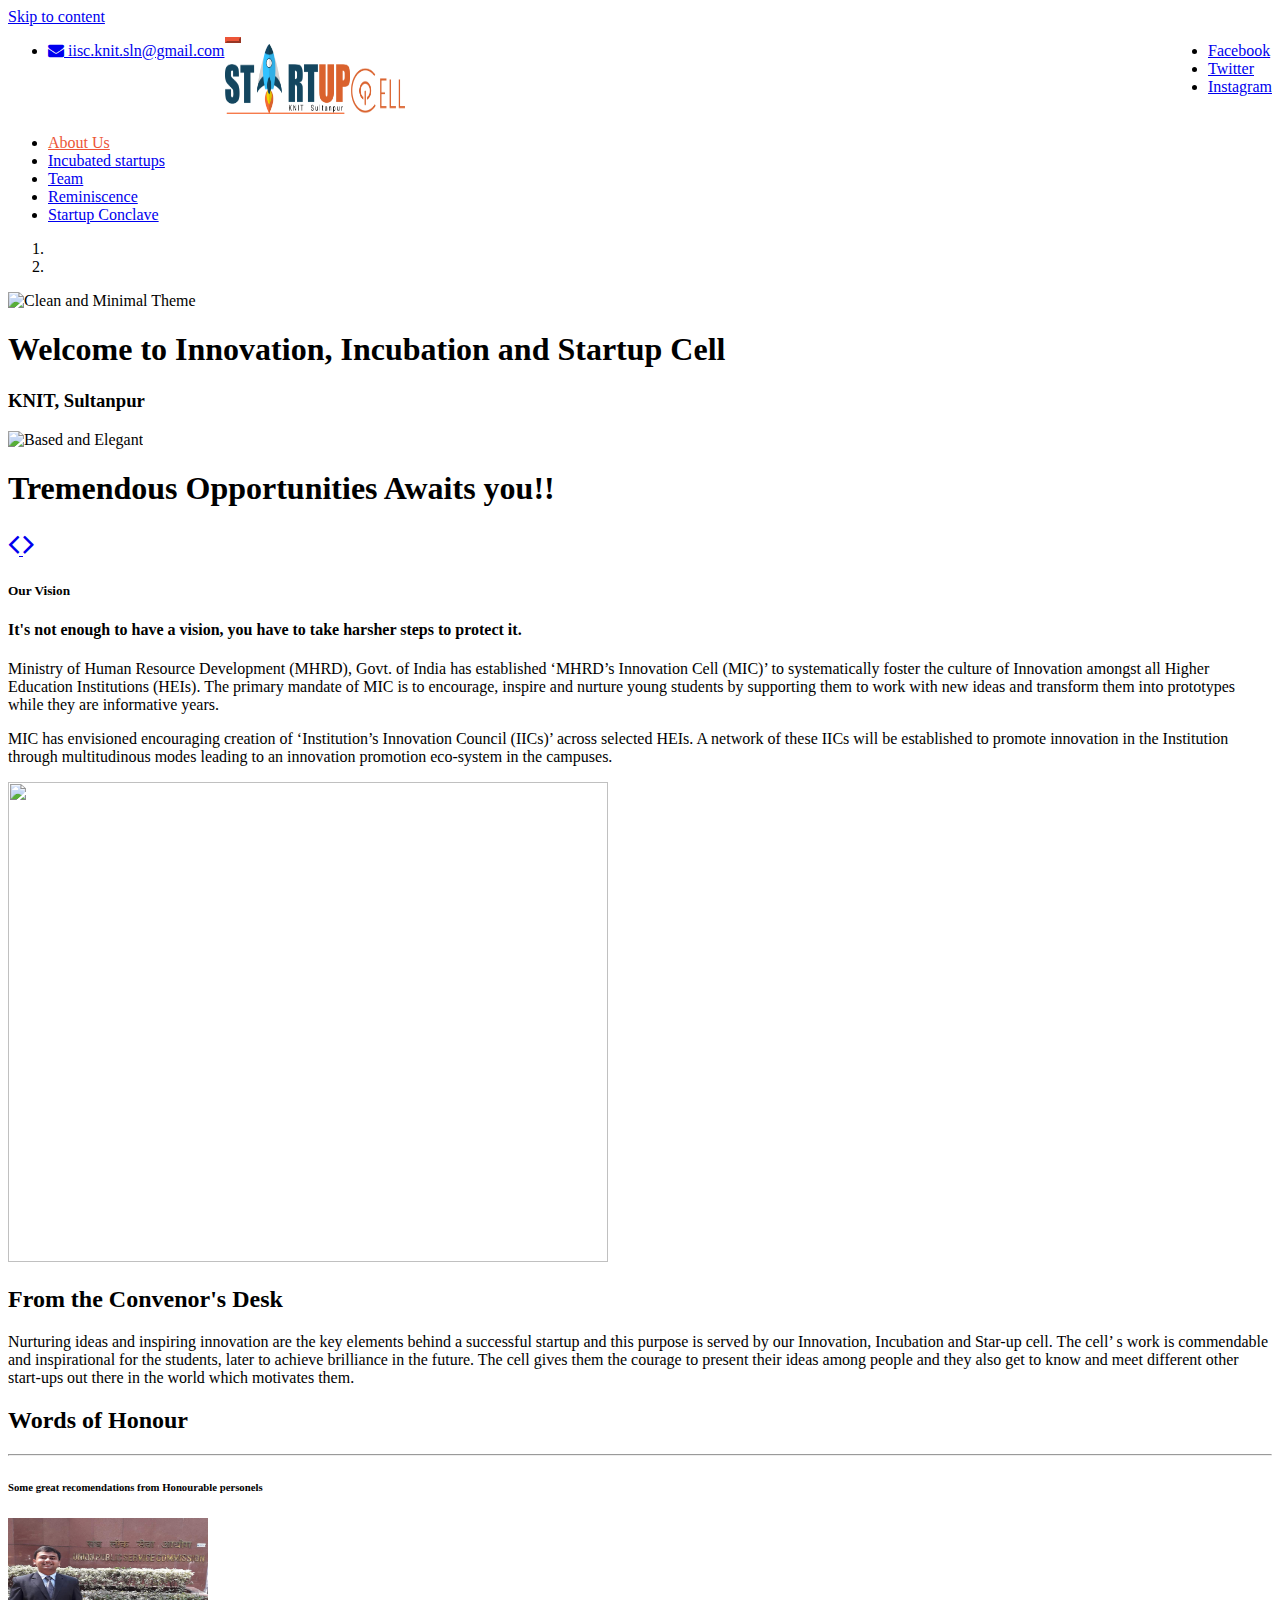
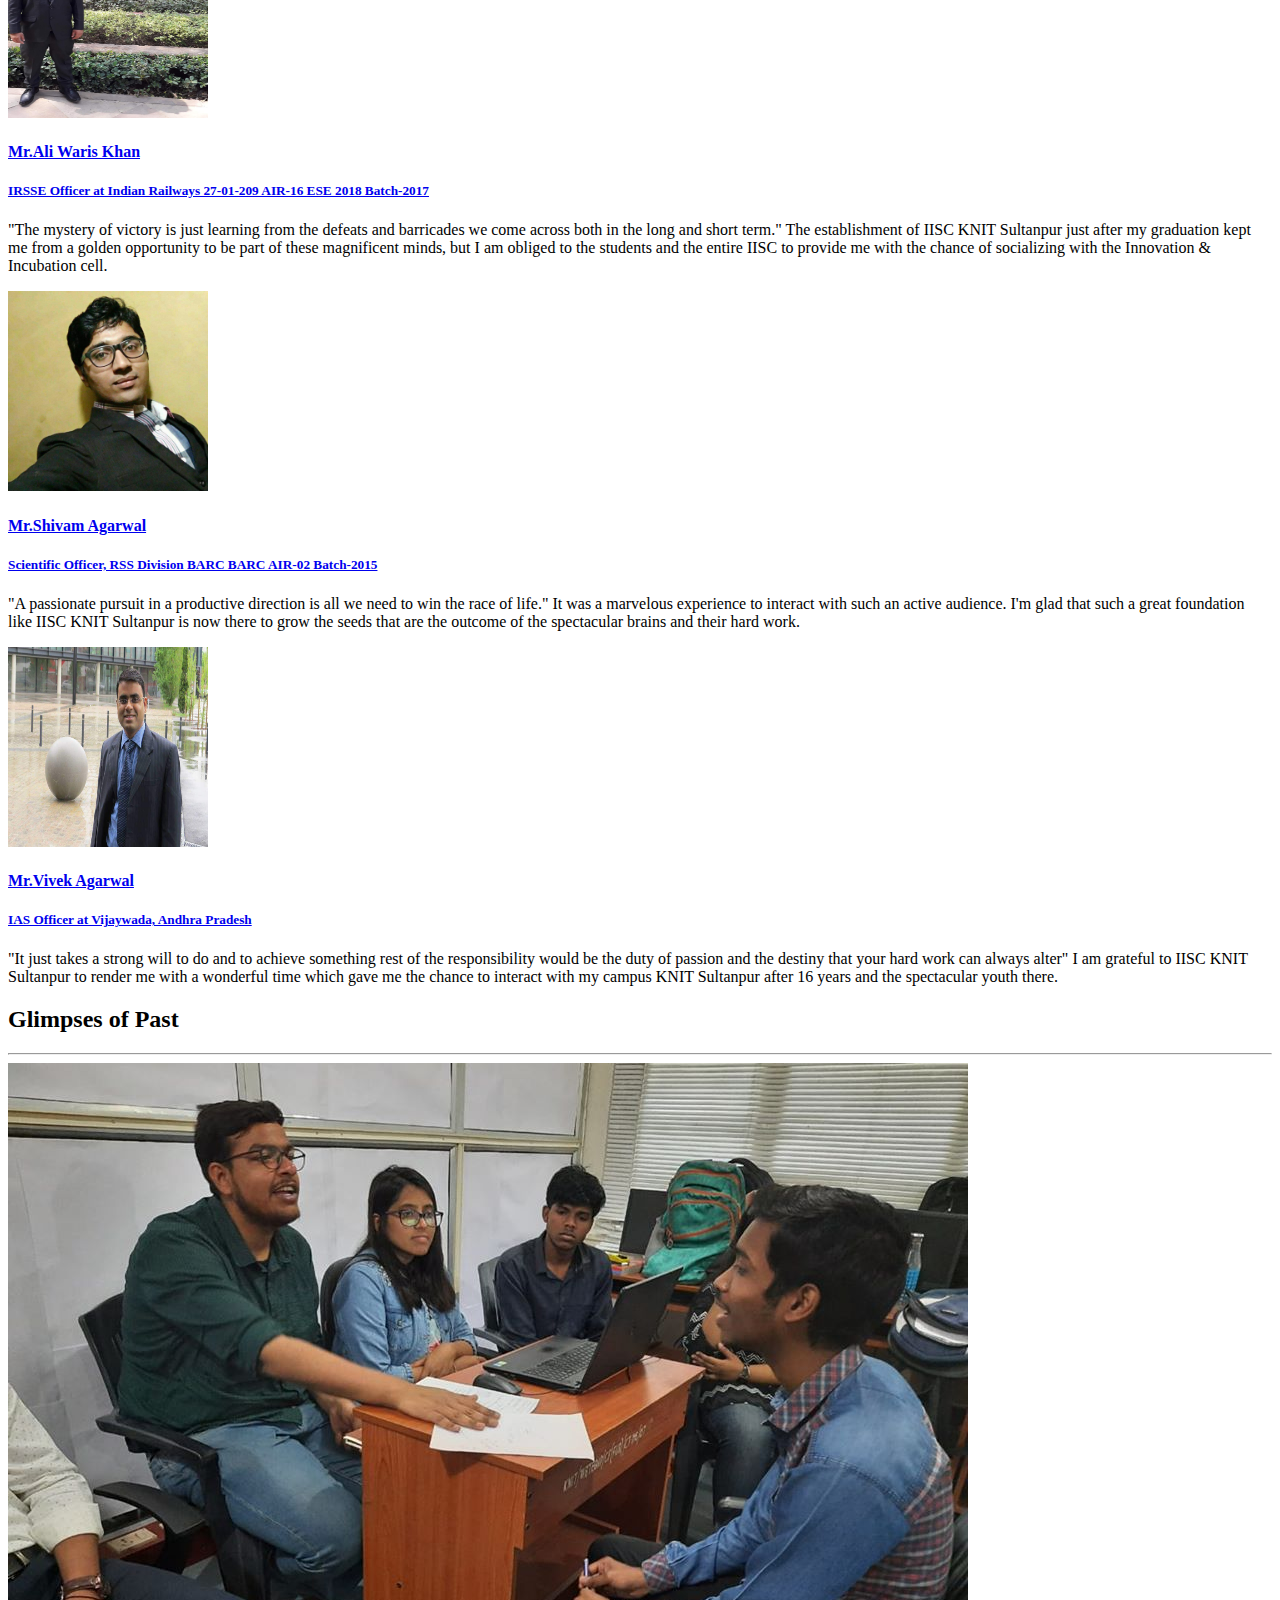
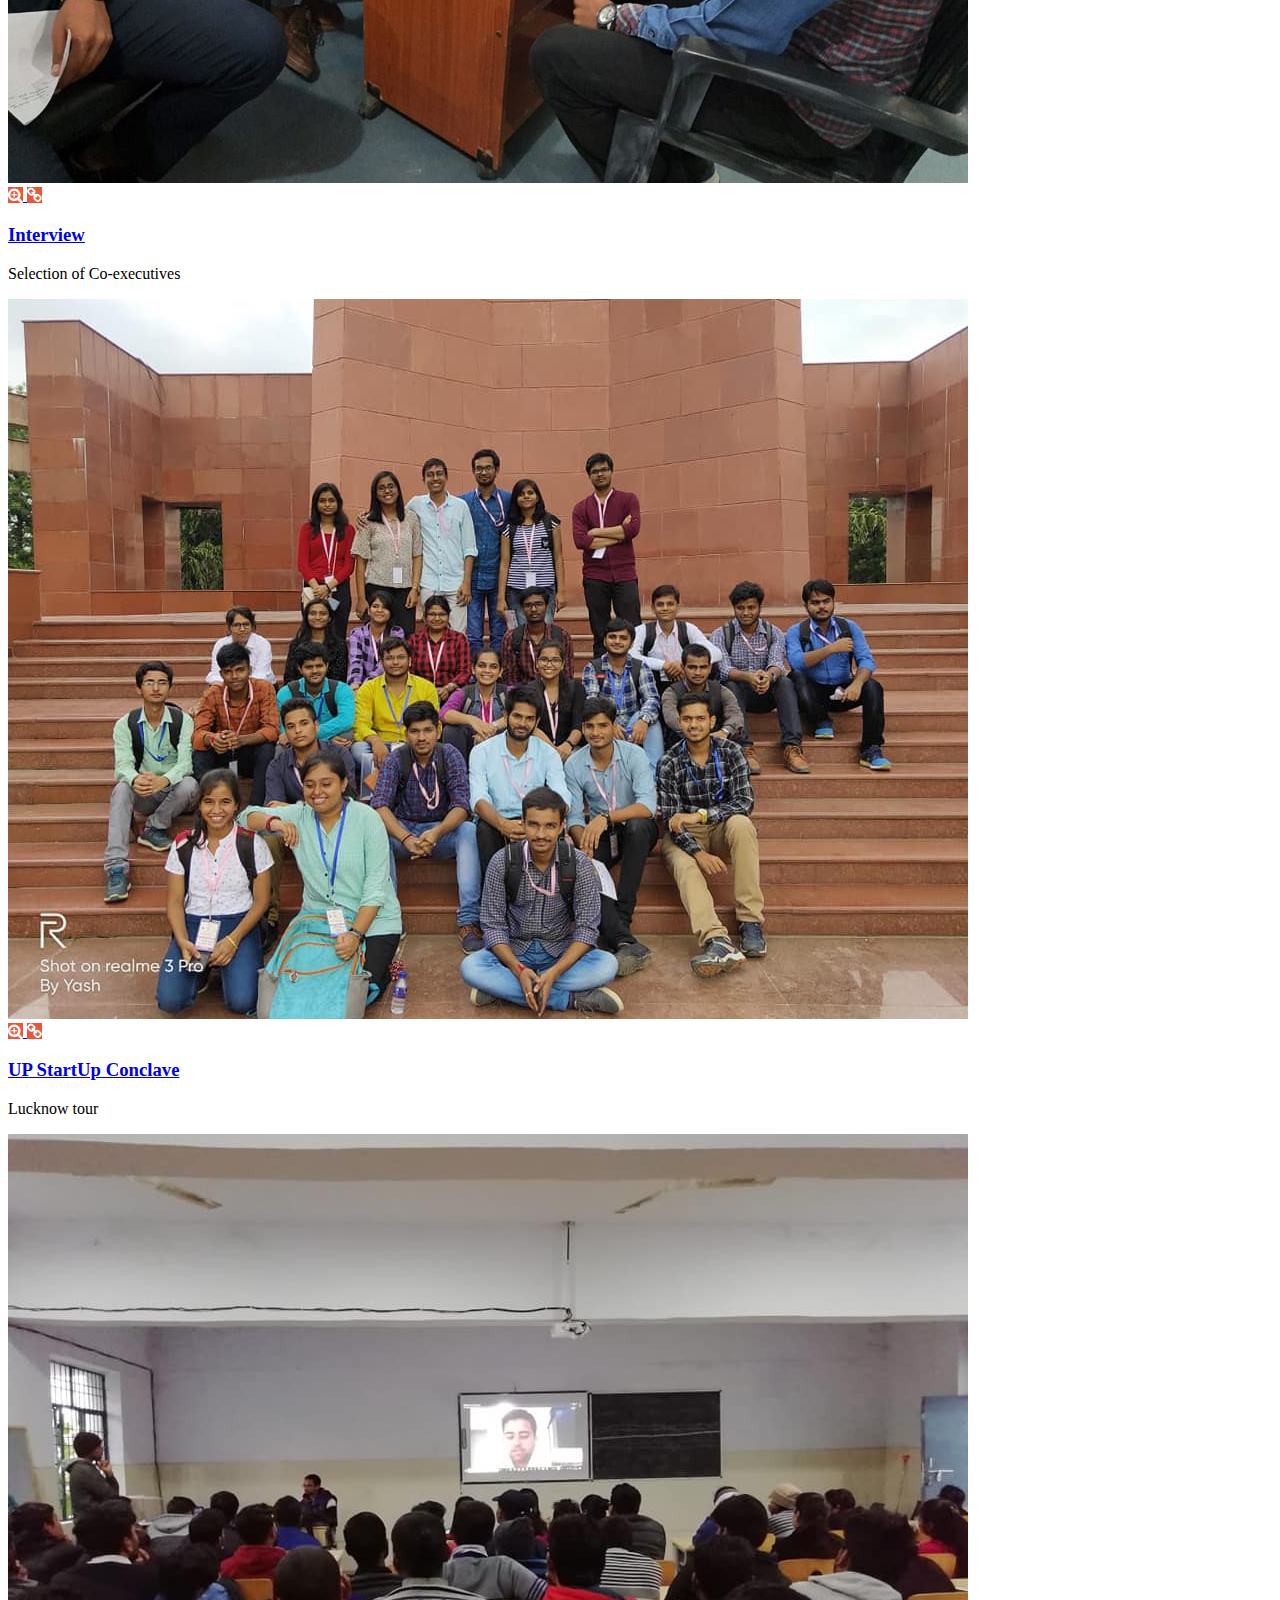
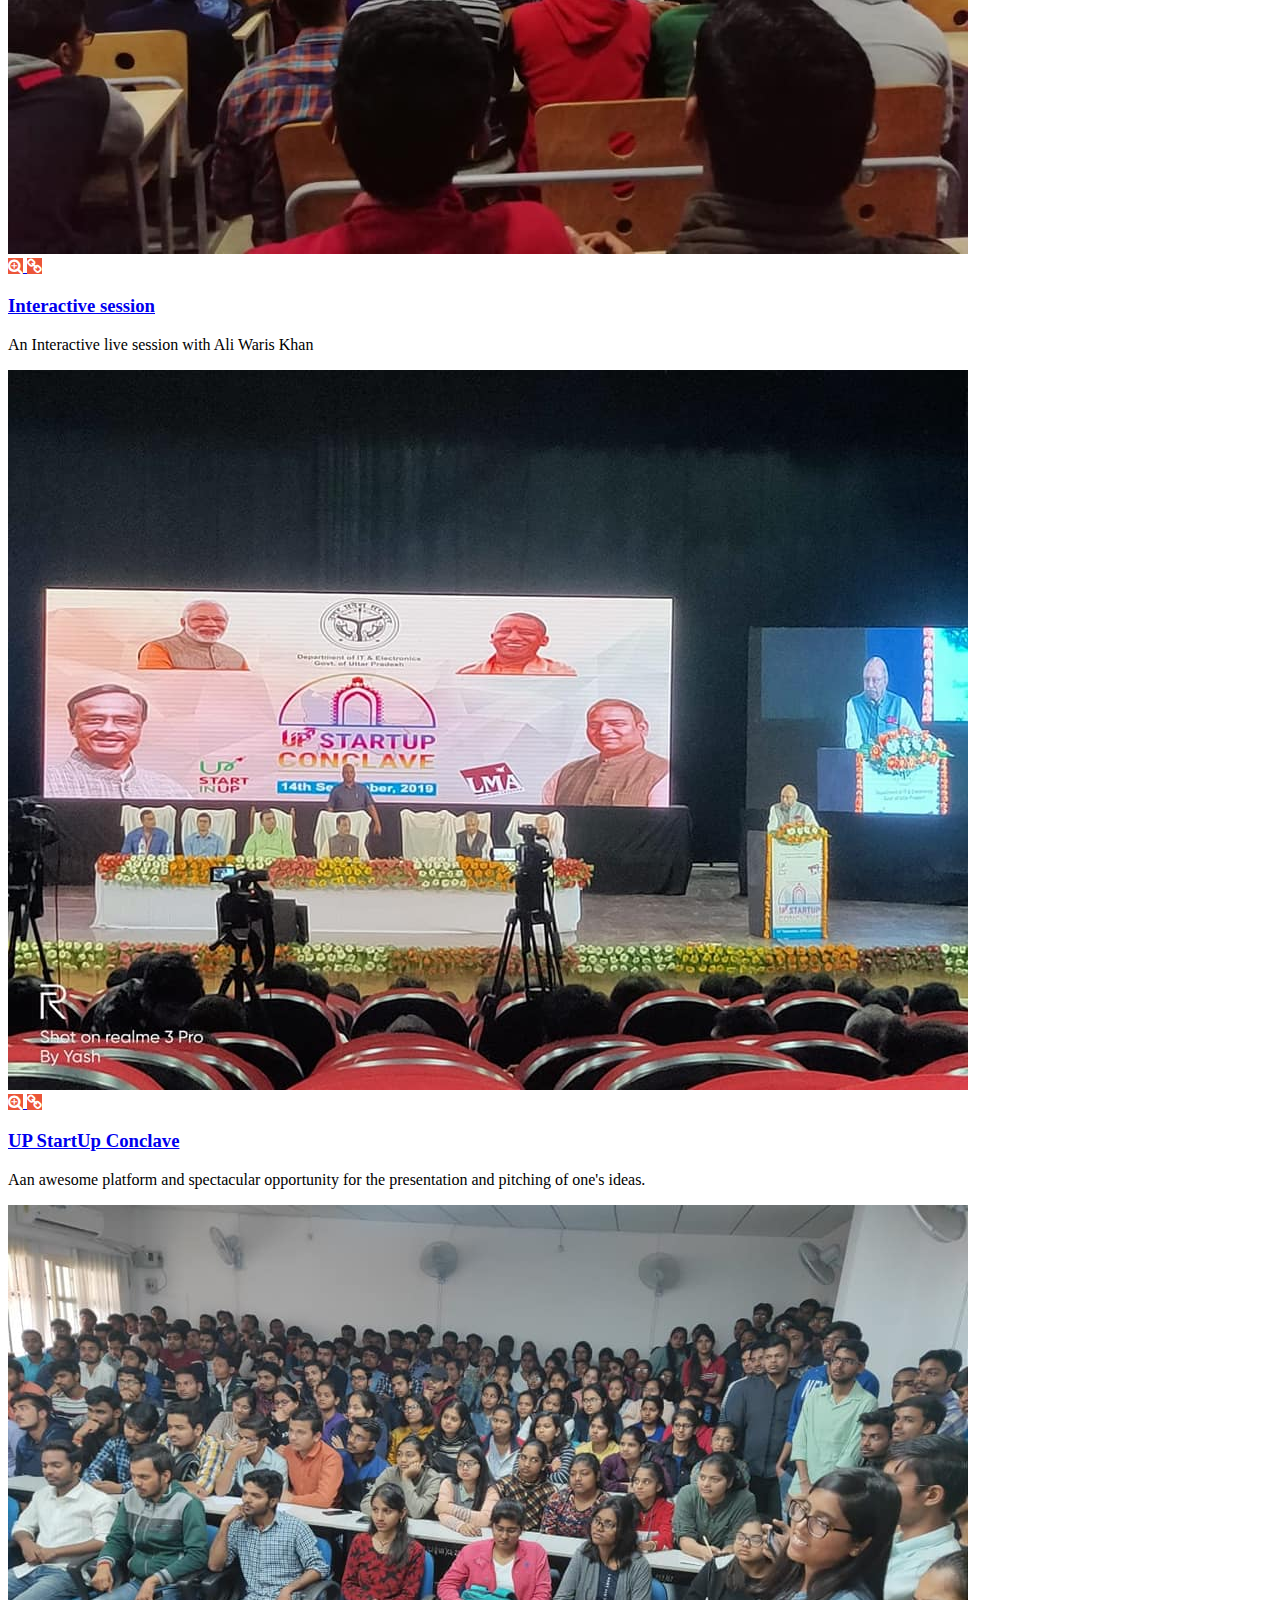
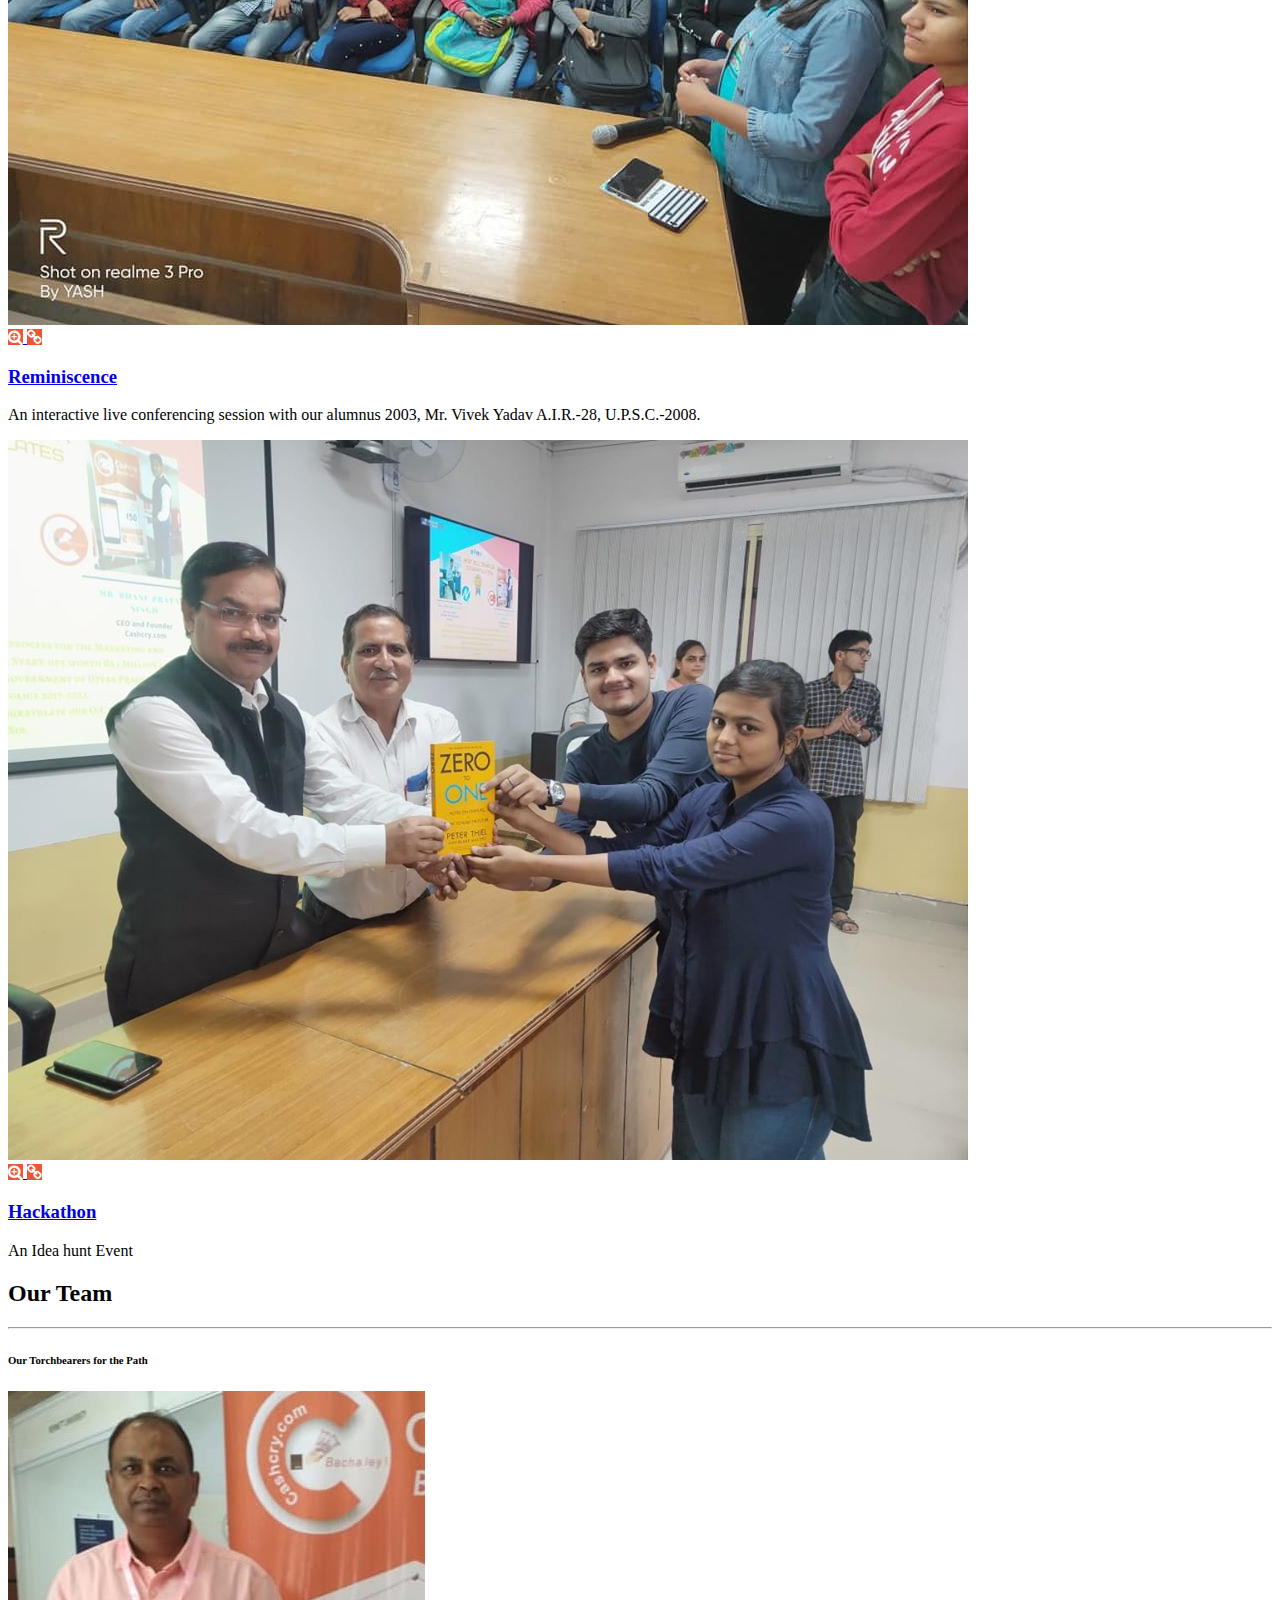
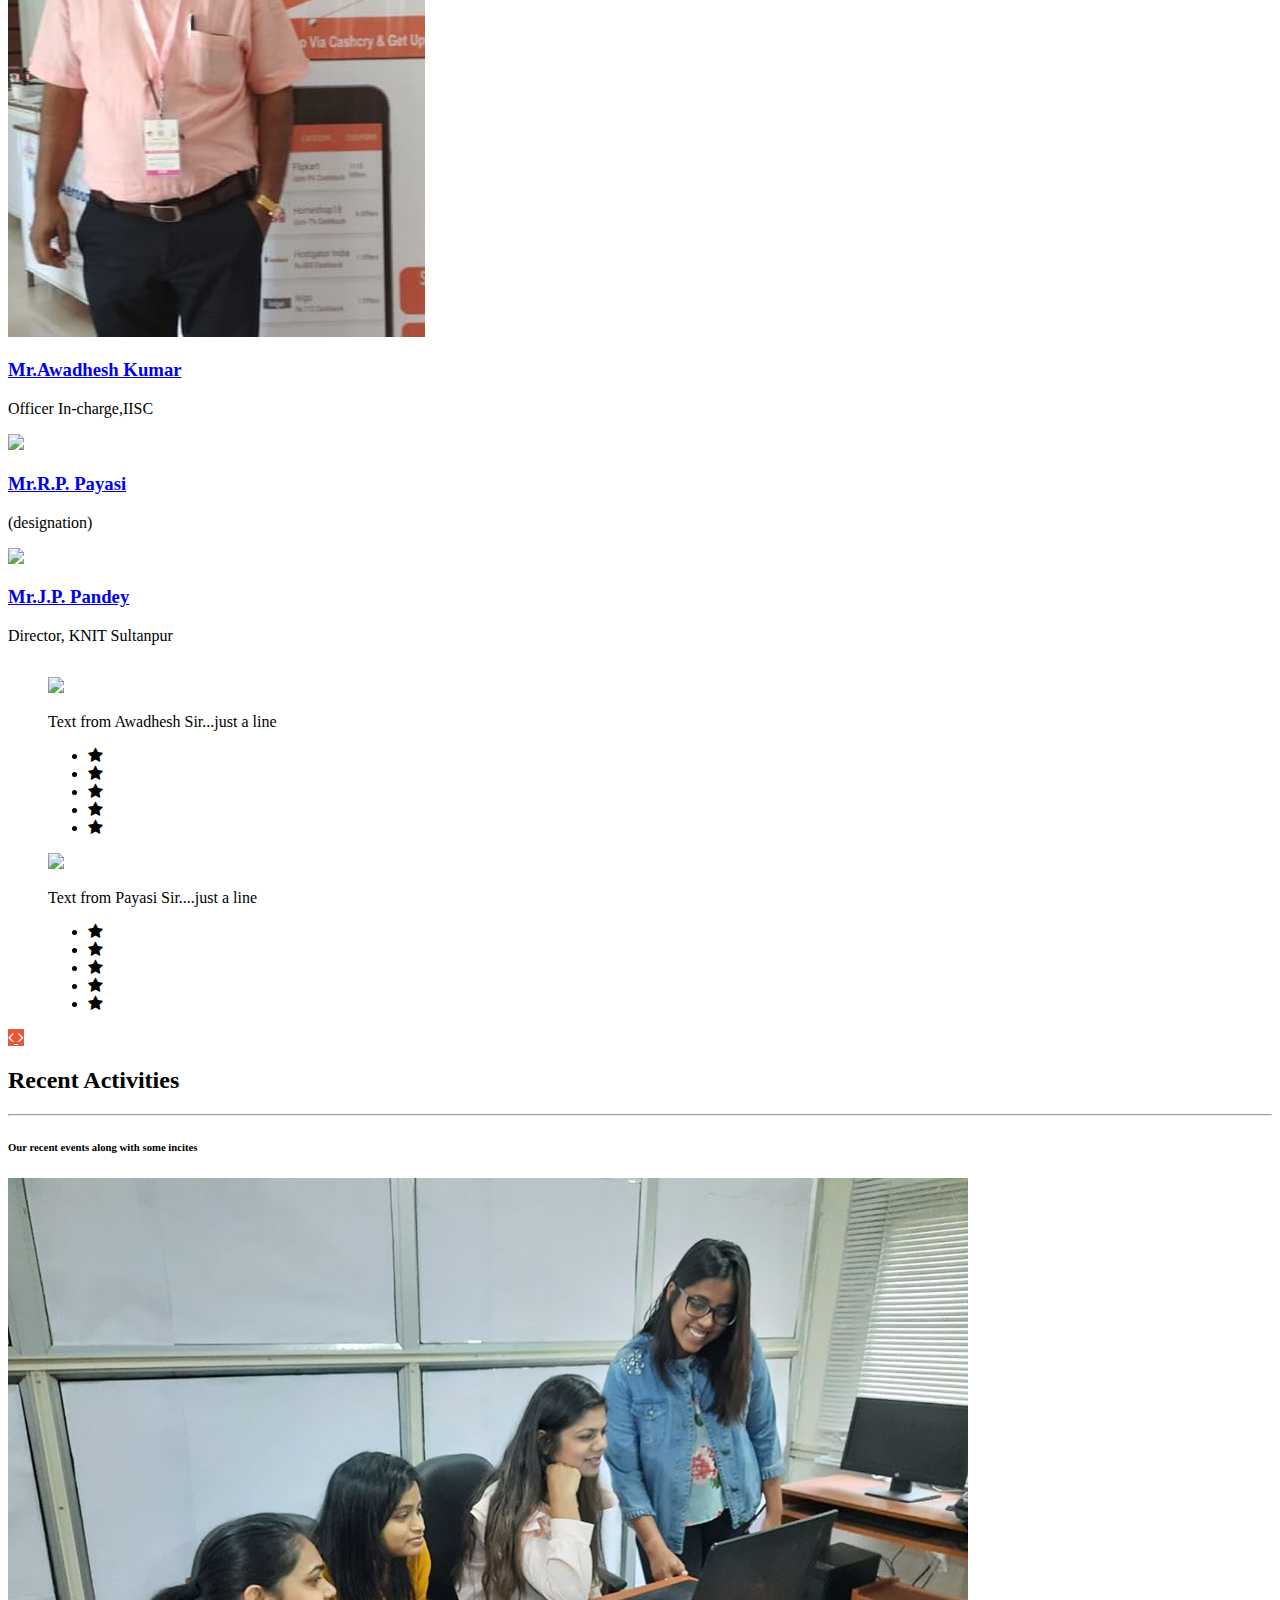
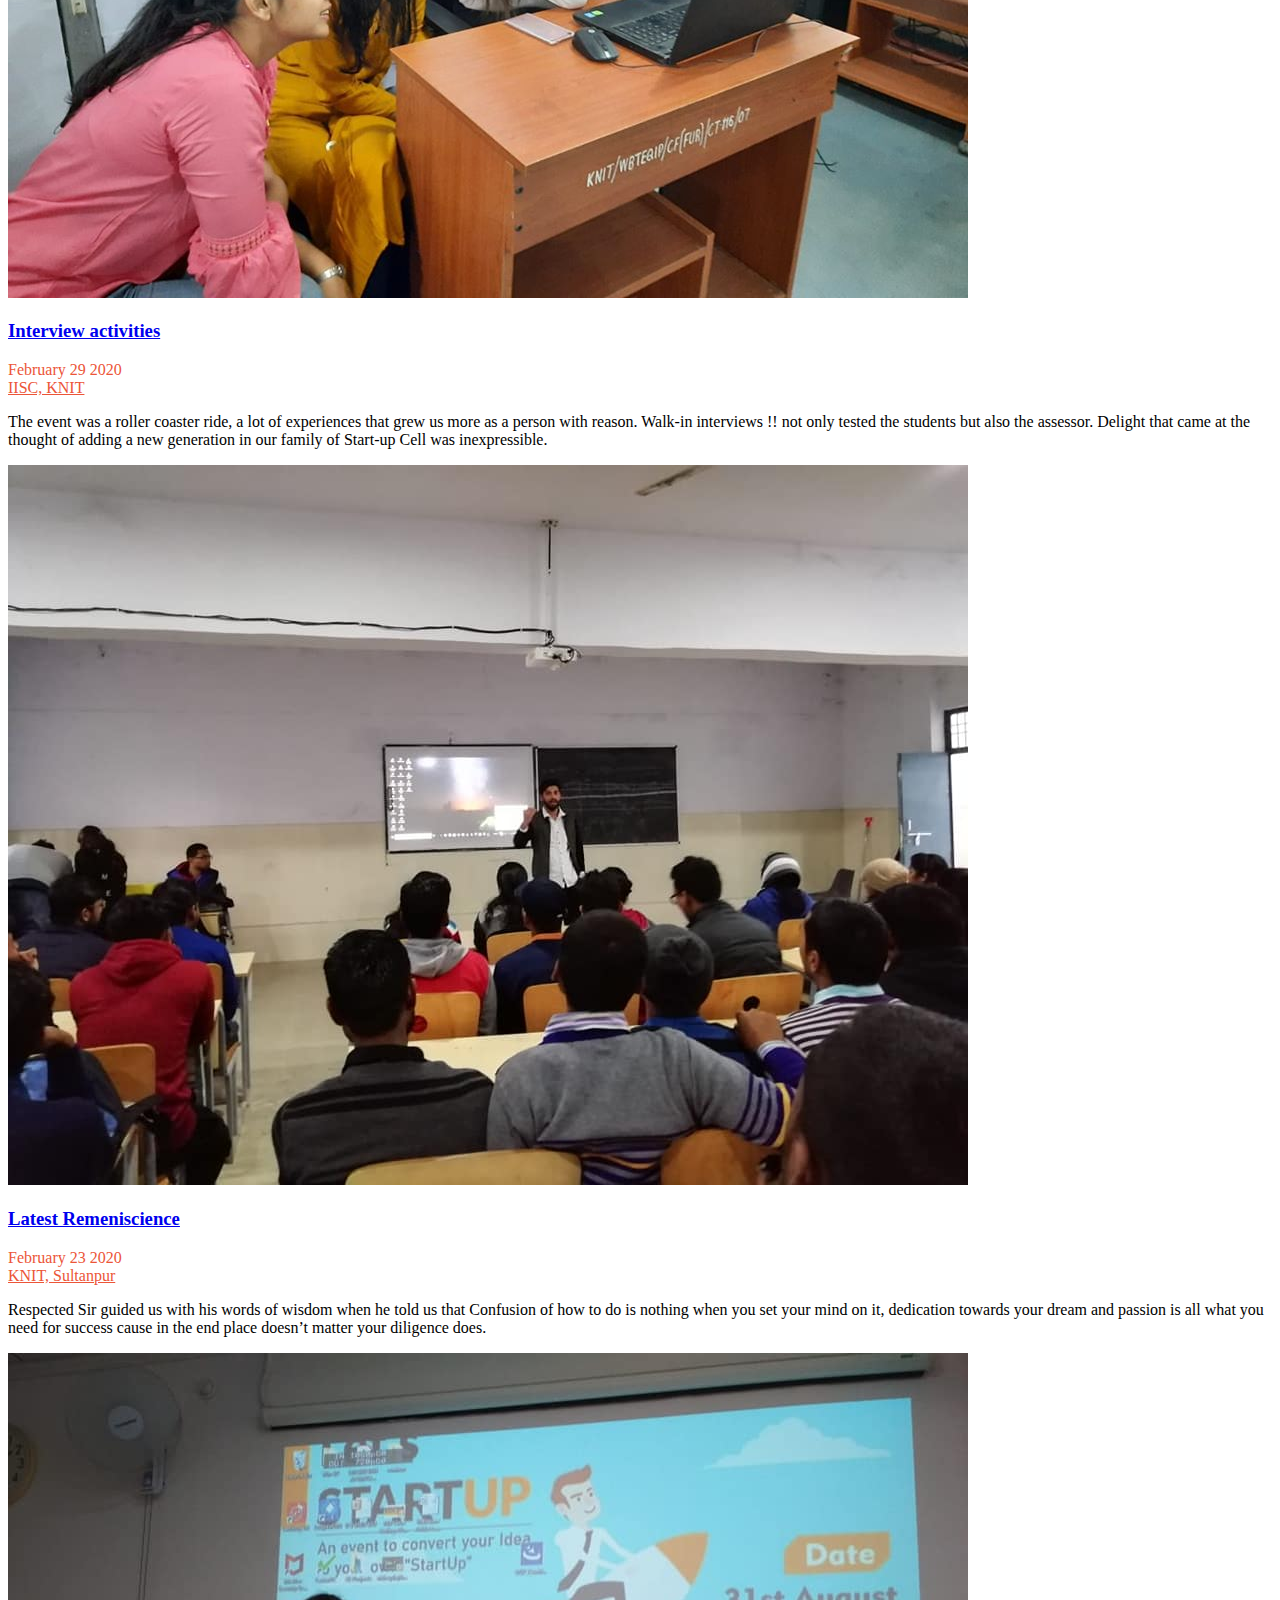
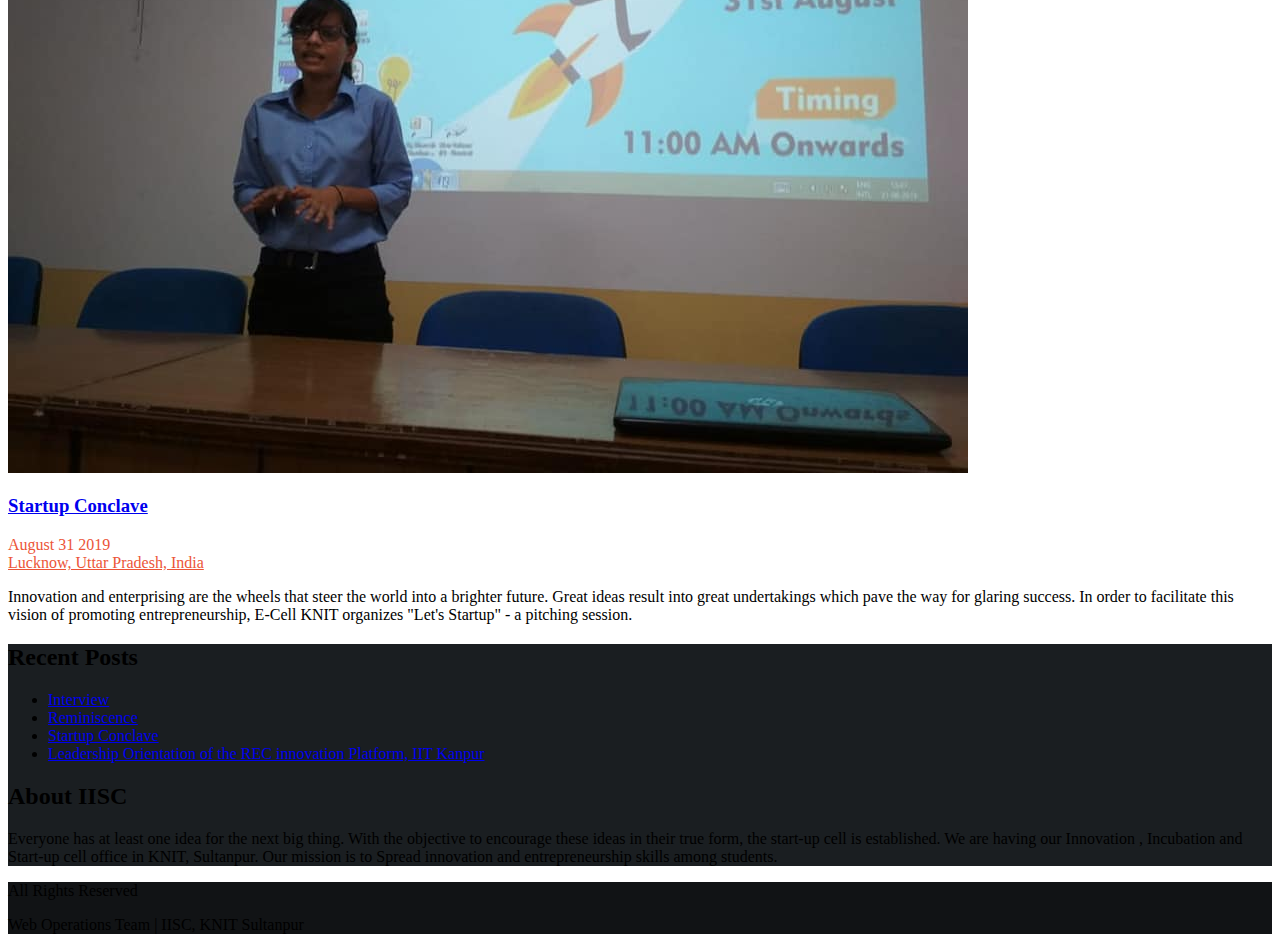
==== commit a8186a5b: "few more pages added" ====
--- a/index.html
+++ b/index.html
@@ -1,3 +1,4 @@
+
 <!DOCTYPE html>
 <html lang="en-US">
 
@@ -327,8 +328,7 @@
                                 <li itemscope="itemscope" itemtype="https://www.schema.org/SiteNavigationElement"
                                     id="menu-item-255"
                                     class="menu-item menu-item-type-custom menu-item-object-custom menu-item-has-children menu-item-255 dropdown">
-                                    <a title="Startups" href="#startup">Incubated startups <span
-                                            class="caret"></span></a>
+                                    <a title="Startups" href="blog.html">Incubated startups </a>
                                     <ul role="menu" class=" dropdown-menu">
 
                                     </ul>
@@ -345,15 +345,12 @@
                                     id="menu-item-523"
                                     class="menu-item menu-item-type-custom menu-item-object-custom menu-item-523"><a
                                         title="Startup Conclave" href="conclave.html">Startup Conclave</a></li>
-                                <li itemscope="itemscope" itemtype="https://www.schema.org/SiteNavigationElement"
+                                <!-- <li itemscope="itemscope" itemtype="https://www.schema.org/SiteNavigationElement"
                                     id="menu-item-261"
                                     class="menu-item menu-item-type-taxonomy menu-item-object-category menu-item-261"><a
-                                        title="Blog" href="blog.html">Blog</a>
-                                </li>
-                                <li itemscope="itemscope" itemtype="https://www.schema.org/SiteNavigationElement"
-                                    id="menu-item-259"
-                                    class="menu-item menu-item-type-post_type menu-item-object-page menu-item-259"><a
-                                        title="Contact Us" href="contact.html">Contact Us</a></li>
+                                        title="Blog" href="blog.html">Incubated Startups</a>
+                                </li> -->
+                               
                             </ul>
                         </div>
                     </div>
@@ -483,10 +480,10 @@
                                         <div class="border left"></div>
                                     </div>
                                 </div>
-                                <p> this is demo text. Ask people to get it written ASAP</p>
-                            </div>
-                        </div>
-                    </div>
+                                <p> Nurturing ideas and inspiring innovation are the key elements behind a successful startup and this purpose is served by our Innovation, Incubation and Star-up cell. The cell’ s work is commendable and inspirational for the students, later to achieve brilliance in the future. The cell gives them the courage to present their ideas among people and they also get to know and meet different other start-ups out there in the world which motivates them.</p>
+                            </div>
+                        </div>
+                    </div>	
                 </div>
 
             </section>
@@ -510,16 +507,23 @@
 
                                 <div class="col-md-4">
                                     <div class="section-4-box wow fadeIn" data-wow-delay=".1s">
-                                        <div class="section-4-box-icon-cont">
+                                        <!-- <div class="section-4-box-icon-cont">
                                             <i class="fa fa fa-user fa-3x"></i>
-                                        </div>
+                                        </div> -->
+                                        <img src="img/pic2.jpg" class="img-circle" alt="Cinque Terre" style="height:200px; width:200px;">
+
                                         <div class="section-4-box-text-cont">
                                             <a href="https://demo.paragonthemes.com/nexas/free-support-update/">
                                                 <h4>Mr.Ali Waris Khan</h4>
-                                                <h5>(designation)</h5>
+                                                <h5>IRSSE Officer at Indian Railways
+27-01-209
+AIR-16 ESE 2018
+Batch-2017</h5>
                                             </a>
                                             <p>
-                                            <p>Dummy Text</p>
+                                            <p>"The mystery of victory is just learning from the defeats and barricades we come across both in the long and short term."
+ 
+The establishment of IISC KNIT Sultanpur just after my graduation kept me from a golden opportunity to be part of these magnificent minds, but I am obliged to the students and the entire IISC to provide me with the chance of socializing with the Innovation & Incubation cell.</p>
                                             </p>
                                         </div>
                                     </div>
@@ -527,16 +531,21 @@
 
                                 <div class="col-md-4">
                                     <div class="section-4-box wow fadeIn" data-wow-delay=".1s">
-                                        <div class="section-4-box-icon-cont">
+                                        <!-- <div class="section-4-box-icon-cont">
                                             <i class="fa fa fa-language fa-3x"></i>
-                                        </div>
+                                        </div> -->
+                                        <img src="img/pic3.jpg" class="img-circle" alt="Cinque Terre" style="height:200px; width:200px;">
                                         <div class="section-4-box-text-cont">
                                             <a href="https://demo.paragonthemes.com/nexas/free-support-update/">
                                                 <h4>Mr.Shivam Agarwal</h4>
-                                                <h5>(designation)</h5>
+                                                <h5>Scientific Officer, RSS Division BARC
+BARC AIR-02
+Batch-2015</h5>
                                             </a>
                                             <p>
-                                            <p>Dummy Text</p>
+                                            <p>"A passionate pursuit in a productive direction is all we need to win the race of life."
+
+It was a marvelous experience to interact with such an active audience. I'm glad that such a great foundation like IISC KNIT Sultanpur is now there to grow the seeds that are the outcome of the spectacular brains and their hard work.</p>
                                             </p>
                                         </div>
                                     </div>
@@ -544,16 +553,21 @@
 
                                 <div class="col-md-4">
                                     <div class="section-4-box wow fadeIn" data-wow-delay=".1s">
-                                        <div class="section-4-box-icon-cont">
+                                        <!-- <div class="section-4-box-icon-cont">
                                             <i class="fa fa fa-google fa-3x"></i>
-                                        </div>
+                                        </div> -->
+
+                                        <img src="img/pic1.jpg" class="img-circle" alt="Cinque Terre" style="height:200px; width:200px;">
+
                                         <div class="section-4-box-text-cont">
                                             <a href="https://demo.paragonthemes.com/nexas/free-support-update/">
                                                 <h4>Mr.Vivek Agarwal</h4>
-                                                <h5>(designation)</h5>
+                                                <h5>IAS Officer at Vijaywada, Andhra Pradesh</h5>
                                             </a>
                                             <p>
-                                            <p>Dummy Text</p>
+                                            <p>"It just takes a strong will to do and to achieve something rest of the responsibility would be the duty of passion and the destiny that your hard work can always alter"
+
+I am grateful to IISC KNIT Sultanpur to render me with a wonderful time which gave me the chance to interact with my campus KNIT Sultanpur after 16 years and the spectacular youth there.</p>
                                             </p>
                                         </div>
                                     </div>
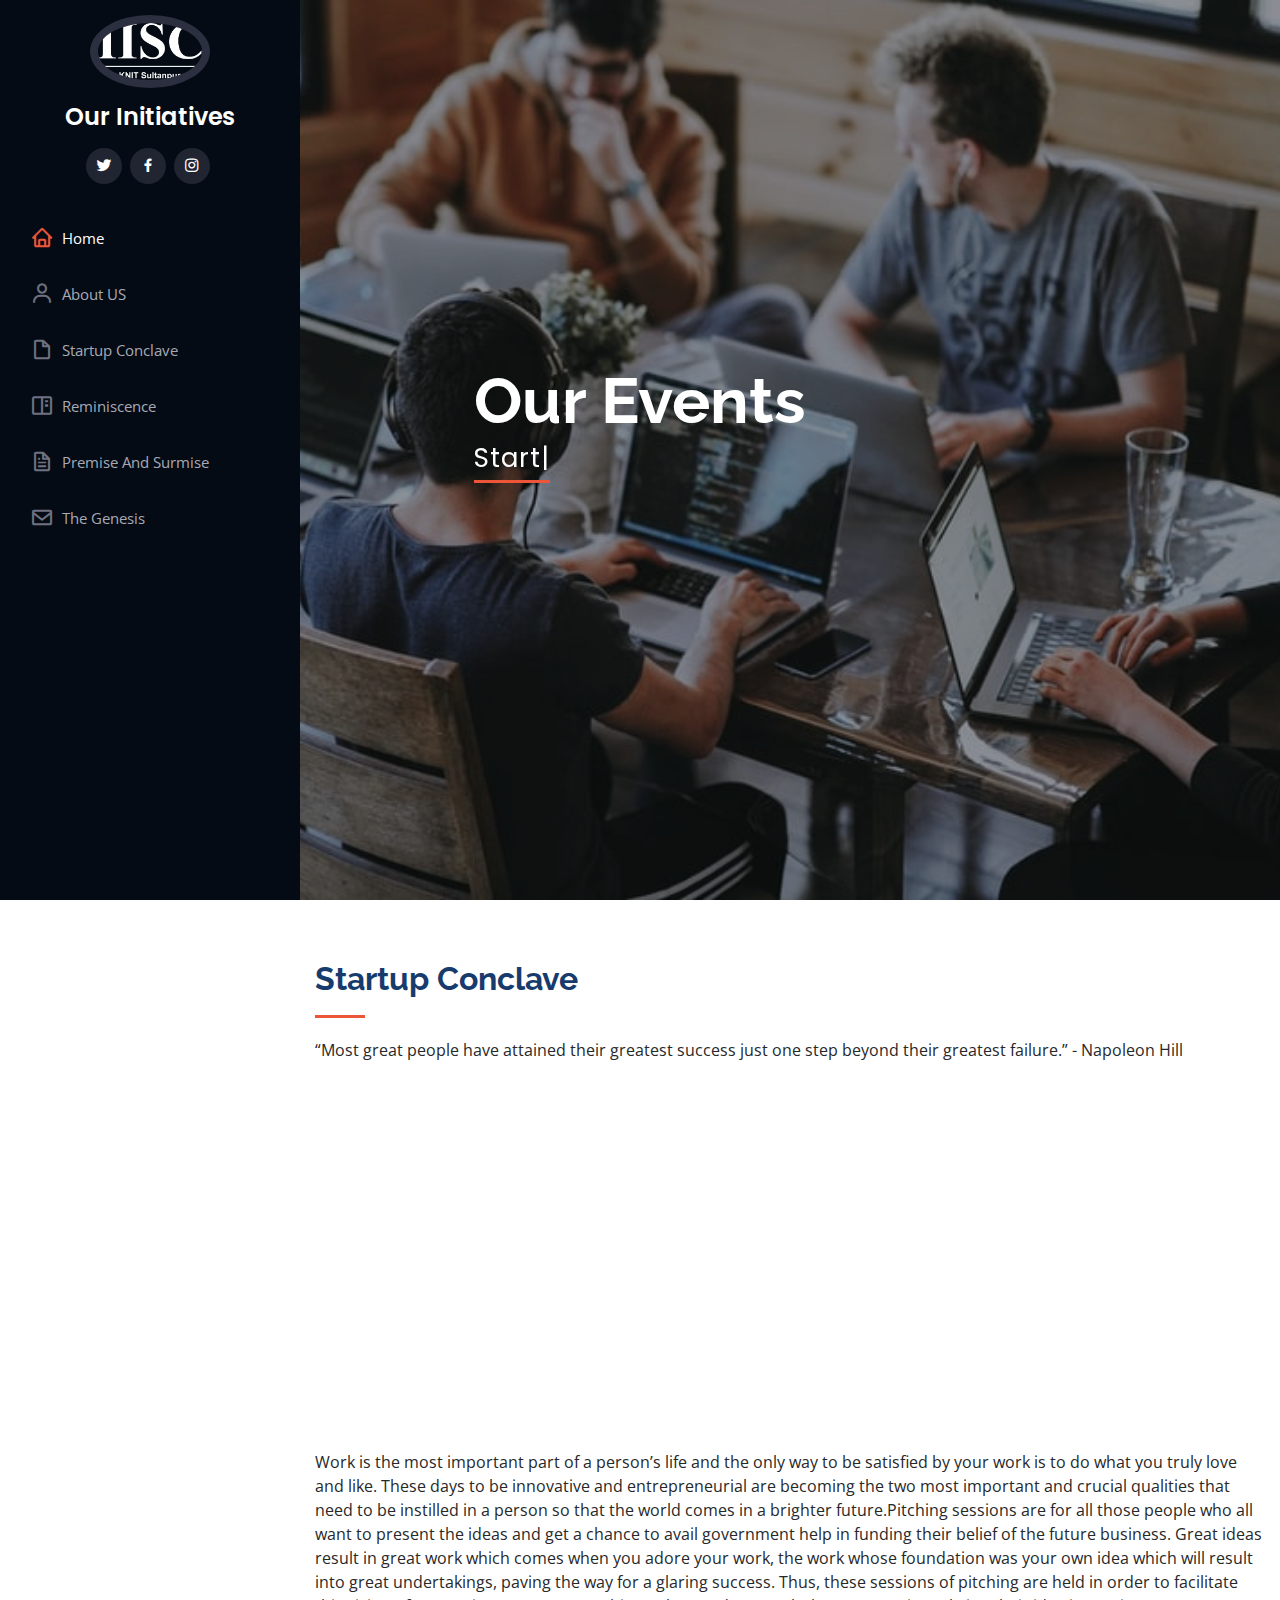
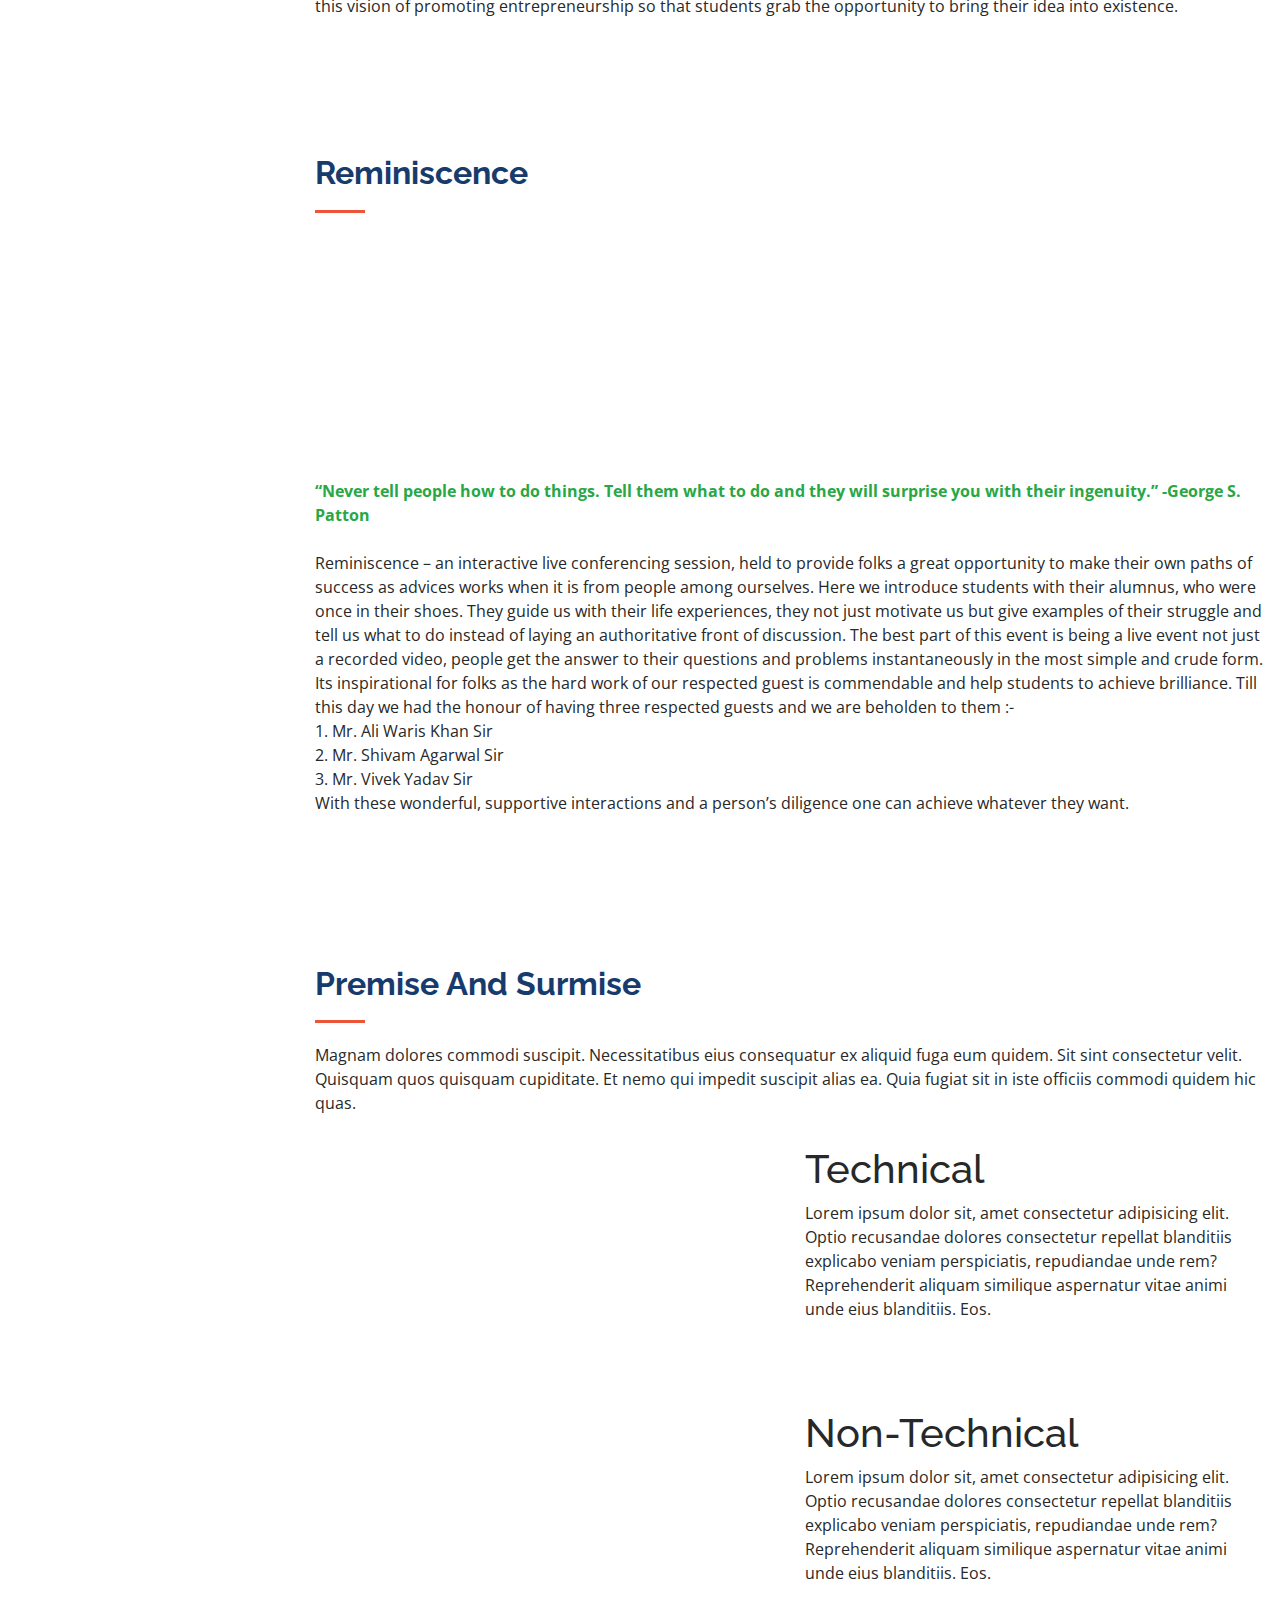
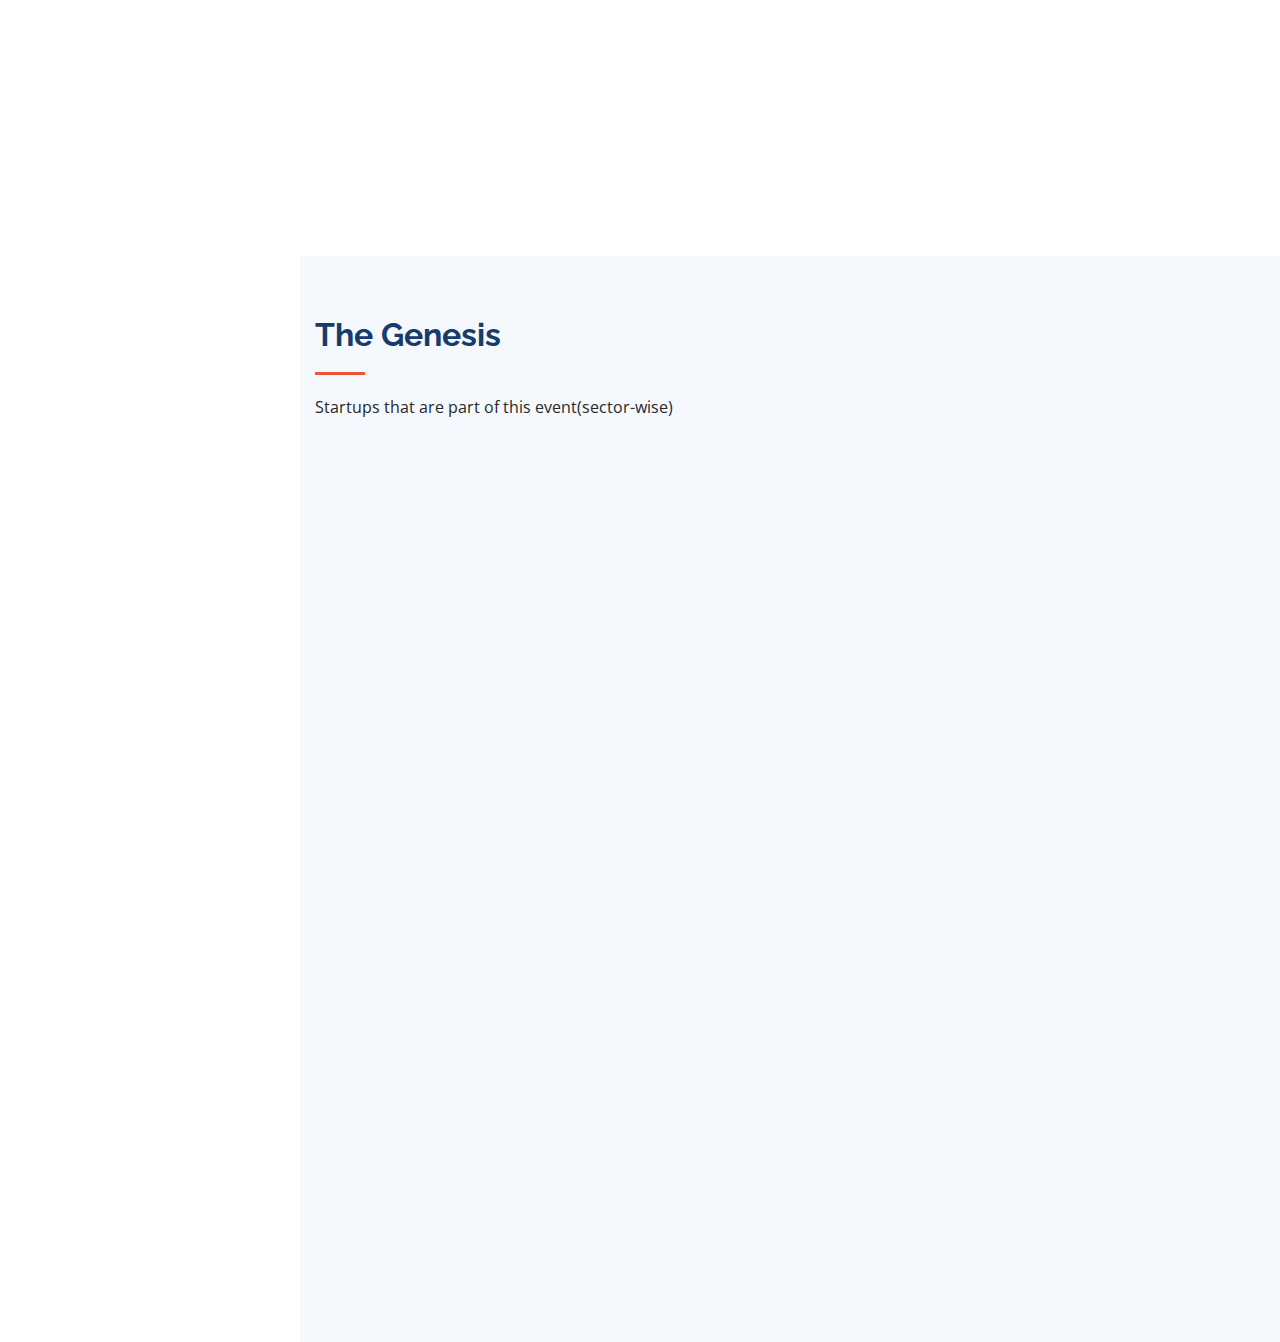
==== commit 73538a40: "Initial Commit" ====
--- a/index.html
+++ b/index.html
@@ -1,1202 +1,415 @@
-
 <!DOCTYPE html>
-<html lang="en-US">
+<html lang="en">
 
 <head>
-    <meta charset="UTF-8">
-    <meta charset="utf-8">
-    <meta http-equiv="X-UA-Compatible" content="IE=edge">
-    <meta name="viewport" content="width=device-width, initial-scale=1">
-    <link rel="profile" href="https://gmpg.org/xfn/11">
-    <link rel="icon" href="img/KNITlogo.png" type="image/png" sizes="16x16">
-    <title>IISC,KNIT Sultanpur</title>
-    <link rel='dns-prefetch' href='//fonts.googleapis.com' />
-    <link rel="alternate" type="application/rss+xml" title="Nexas &raquo; Feed"
-        href="https://demo.paragonthemes.com/nexas/feed/" />
-    <link rel="alternate" type="application/rss+xml" title="Nexas &raquo; Comments Feed"
-        href="https://demo.paragonthemes.com/nexas/comments/feed/" />
-    <!--Internal Css-->
-    <style type="text/css">
-        img.wp-smiley,
-        img.emoji {
-            display: inline !important;
-            border: none !important;
-            box-shadow: none !important;
-            height: 1em !important;
-            width: 1em !important;
-            margin: 0 .07em !important;
-            vertical-align: -0.1em !important;
-            background: none !important;
-            padding: 0 !important;
-        }
-    </style>
-    <link rel='stylesheet' id='contact-form-7-css'
-        href='https://demo.paragonthemes.com/nexas/wp-content/plugins/contact-form-7/includes/css/styles.css?ver=5.1.6'
-        type='text/css' media='all' />
-    <link rel='stylesheet' id='woocommerce-layout-css'
-        href='https://demo.paragonthemes.com/nexas/wp-content/plugins/woocommerce/assets/css/woocommerce-layout.css?ver=3.4.1'
-        type='text/css' media='all' />
-    <link rel='stylesheet' id='woocommerce-smallscreen-css'
-        href='https://demo.paragonthemes.com/nexas/wp-content/plugins/woocommerce/assets/css/woocommerce-smallscreen.css?ver=3.4.1'
-        type='text/css' media='only screen and (max-width: 768px)' />
-    <link rel='stylesheet' id='woocommerce-general-css'
-        href='https://demo.paragonthemes.com/nexas/wp-content/plugins/woocommerce/assets/css/woocommerce.css?ver=3.4.1'
-        type='text/css' media='all' />
-    <style id='woocommerce-inline-inline-css' type='text/css'>
-        .woocommerce form .form-row .required {
-            visibility: visible;
-        }
-    </style>
-    <link rel='stylesheet' id='bootstrap-css'
-        href='https://demo.paragonthemes.com/nexas/wp-content/themes/nexas/assets/css/bootstrap.min.css?ver=4.5.1'
-        type='text/css' media='all' />
-    <link rel='stylesheet' id='bootstrap-dropdownhover-css'
-        href='https://demo.paragonthemes.com/nexas/wp-content/themes/nexas/assets/css/bootstrap-dropdownhover.min.css?ver=4.5.0'
-        type='text/css' media='all' />
-    <link rel='stylesheet' id='font-awesome-css'
-        href='https://demo.paragonthemes.com/nexas/wp-content/plugins/elementor/assets/lib/font-awesome/css/font-awesome.min.css?ver=4.7.0'
-        type='text/css' media='all' />
-    <link rel='stylesheet' id='nexas-googleapis-css'
-        href='https://fonts.googleapis.com/css?family=Montserrat:400,500,600,700|Source+Sans+Pro:300,400,600'
-        type='text/css' media='all' />
-    <link rel='stylesheet' id='animate-css'
-        href='https://demo.paragonthemes.com/nexas/wp-content/themes/nexas/assets/css/animate.css?ver=4.5.0'
-        type='text/css' media='all' />
-    <link rel='stylesheet' id='magnific-popup-css'
-        href='https://demo.paragonthemes.com/nexas/wp-content/themes/nexas/assets/css/magnific-popup.css?ver=4.5.0'
-        type='text/css' media='all' />
-    <link rel='stylesheet' id='nexas-page-builder-css'
-        href='https://demo.paragonthemes.com/nexas/wp-content/themes/nexas/assets/css/page-builder.css?ver=4.5.0'
-        type='text/css' media='all' />
-    <link rel='stylesheet' id='nexas-style-css'
-        href='https://demo.paragonthemes.com/nexas/wp-content/themes/nexas/style.css?ver=e35b4bb35965e2a6923549211a65bd1e'
-        type='text/css' media='all' />
-    <style id='nexas-style-inline-css' type='text/css'>
-        .top-header {
-            background-color: #ec5538;
-        }
-
-        .footer-top {
-            background-color: #1A1E21;
-        }
-
-        .footer-bottom {
-            background-color: #111315;
-        }
-
-        .section-0-background,
-        .btn-primary,
-        hr,
-        header .dropdown-menu>li>a:hover,
-        .dropdown-menu>.active>a,
-        .dropdown-menu>.active>a:focus,
-        .dropdown-menu>.active>a:hover,
-        button,
-        .comment-reply-link,
-        input[type='button'],
-        input[type='reset'],
-        input[type='submit'],
-        .section-1-box-icon-background,
-        #quote-carousel a.carousel-control,
-        header .navbar-toggle,
-        .section-10-background,
-        .footer-top .submit-bgcolor,
-        .nav-links .nav-previous a,
-        .nav-links .nav-next a,
-        .section1 .border::before,
-        .section1 .border::after,
-        .portfolioFilter a.current,
-        #section-12 .filter-box .lower-box a i,
-        .section-2-box-left .border.left::before,
-        .section-2-box-left .border::after,
-        .comments-area .submit,
-        .comments-area .comment-body .reply a,
-        .navbar-default .navbar-toggle:focus,
-        .navbar-default .navbar-toggle:hover,
-        .inner-title,
-        .woocommerce span.onsale,
-        .woocommerce nav.woocommerce-pagination ul li a:focus,
-        .woocommerce nav.woocommerce-pagination ul li a:hover,
-        .woocommerce nav.woocommerce-pagination ul li span.current,
-        .woocommerce a.button,
-        .woocommerce #respond input#submit.alt,
-        .woocommerce a.button.alt,
-        .woocommerce button.button.alt,
-        .woocommerce input.button.alt {
-            background-color: #ec5538;
-            color: #FFF;
-
-        }
-
-
-        .section-4-box-icon-cont i,
-        header .navbar-menu .navbar-nav>li>a:hover,
-        header .navbar-menu .navbar-nav>li>a:active,
-        header .navbar-menu .navbar-nav>.open>a,
-        header .navbar-menu .navbar-nav>.open>a:focus,
-        header .navbar-menu .navbar-nav>.open>a:hover,
-        .btn-seconday,
-        .section-14-box .date span,
-        .section-14-box .author-post a,
-        .btn-primary:hover,
-        .widget ul li a:hover,
-        .footer-top ul li a:hover,
-        .section-0-btn-cont .btn:hover,
-        .footer-top .widget_recent_entries ul li:hover:before,
-        .footer-top .widget_nav_menu ul li:hover:before,
-        .footer-top .widget_archive ul li:hover:before,
-        .navbar-default .navbar-nav>.active>a,
-        .navbar-default .navbar-nav>.active>a:focus,
-        .navbar-default .navbar-nav>.active>a:hover {
-            color: #ec5538;
-        }
-
-        .section-14-box .underline,
-        .item blockquote img,
-        .widget .widget-title,
-        .btn-primary,
-        .portfolioFilter a,
-        .btn-primary:hover,
-        button,
-        .comment-reply-link,
-        input[type='button'],
-        input[type='reset'],
-        input[type='submit'],
-        .testimonials .content .avatar,
-        #quote-carousel .carousel-control.left,
-        #quote-carousel .carousel-control.right,
-        header .navbar-menu .navbar-right .dropdown-menu,
-        .woocommerce nav.woocommerce-pagination ul li a:focus,
-        .woocommerce nav.woocommerce-pagination ul li a:hover,
-        .woocommerce nav.woocommerce-pagination ul li span.current .woocommerce a.button,
-        .woocommerce #respond input#submit.alt,
-        .woocommerce a.button.alt,
-        .woocommerce button.button.alt,
-        .woocommerce input.button.alt {
-            border-color: #ec5538;
-        }
-    </style>
-    <link rel="stylesheet" href="https://cdnjs.cloudflare.com/ajax/libs/font-awesome/4.7.0/css/font-awesome.min.css">
-    <link rel='stylesheet' id='nexas-responsive-css'
-        href='https://demo.paragonthemes.com/nexas/wp-content/themes/nexas/assets/css/responsive.css?ver=4.5.0'
-        type='text/css' media='all' />
-    <script type='text/javascript'
-        src='https://demo.paragonthemes.com/nexas/wp-includes/js/jquery/jquery.js?ver=1.12.4'></script>
-    <script type='text/javascript'
-        src='https://demo.paragonthemes.com/nexas/wp-includes/js/jquery/jquery-migrate.min.js?ver=1.4.1'></script>
-    <link rel='https://api.w.org/' href='https://demo.paragonthemes.com/nexas/wp-json/' />
-    <link rel="EditURI" type="application/rsd+xml" title="RSD"
-        href="https://demo.paragonthemes.com/nexas/xmlrpc.php?rsd" />
-    <link rel="wlwmanifest" type="application/wlwmanifest+xml"
-        href="https://demo.paragonthemes.com/nexas/wp-includes/wlwmanifest.xml" />
-
-    <link rel="canonical" href="https://demo.paragonthemes.com/nexas/" />
-    <link rel='shortlink' href='https://demo.paragonthemes.com/nexas/' />
-    <link rel="alternate" type="application/json+oembed"
-        href="https://demo.paragonthemes.com/nexas/wp-json/oembed/1.0/embed?url=https%3A%2F%2Fdemo.paragonthemes.com%2Fnexas%2F" />
-    <link rel="alternate" type="text/xml+oembed"
-        href="https://demo.paragonthemes.com/nexas/wp-json/oembed/1.0/embed?url=https%3A%2F%2Fdemo.paragonthemes.com%2Fnexas%2F&#038;format=xml" />
-    <script type="text/javascript">
-        (function (url) {
-            if (/(?:Chrome\/26\.0\.1410\.63 Safari\/537\.31|WordfenceTestMonBot)/.test(navigator.userAgent)) { return; }
-            var addEvent = function (evt, handler) {
-                if (window.addEventListener) {
-                    document.addEventListener(evt, handler, false);
-                } else if (window.attachEvent) {
-                    document.attachEvent('on' + evt, handler);
-                }
-            };
-            var removeEvent = function (evt, handler) {
-                if (window.removeEventListener) {
-                    document.removeEventListener(evt, handler, false);
-                } else if (window.detachEvent) {
-                    document.detachEvent('on' + evt, handler);
-                }
-            };
-            var evts = 'contextmenu dblclick drag dragend dragenter dragleave dragover dragstart drop keydown keypress keyup mousedown mousemove mouseout mouseover mouseup mousewheel scroll'.split(' ');
-            var logHuman = function () {
-                if (window.wfLogHumanRan) { return; }
-                window.wfLogHumanRan = true;
-                var wfscr = document.createElement('script');
-                wfscr.type = 'text/javascript';
-                wfscr.async = true;
-                wfscr.src = url + '&r=' + Math.random();
-                (document.getElementsByTagName('head')[0] || document.getElementsByTagName('body')[0]).appendChild(wfscr);
-                for (var i = 0; i < evts.length; i++) {
-                    removeEvent(evts[i], logHuman);
-                }
-            };
-            for (var i = 0; i < evts.length; i++) {
-                addEvent(evts[i], logHuman);
-            }
-        })('//demo.paragonthemes.com/nexas/?wordfence_lh=1&hid=B4D5F11745A9DCE5EE9B680BCFCD9791');
-    </script> <noscript>
-        <style>
-            .woocommerce-product-gallery {
-                opacity: 1 !important;
-            }
-        </style>
-    </noscript>
-    <style type="text/css">
-        .recentcomments a {
-            display: inline !important;
-            padding: 0 !important;
-            margin: 0 !important;
-        }
-    </style>
-    <style type="text/css">
-        .site-title,
-        .site-description {
-            position: absolute;
-            clip: rect(1px, 1px, 1px, 1px);
-        }
-    </style>
+  <meta charset="utf-8">
+  <meta content="width=device-width, initial-scale=1.0" name="viewport">
+
+  <title>Our Initiative</title>
+  <meta content="" name="description">
+  <meta content="" name="keywords">
+
+  <!-- Favicons -->
+  <link href="assets/img/KNITlogo.png" rel="icon">
+  <link href="assets/img/KNITlogo.png" rel="apple-touch-icon">
+
+  <!-- Google Fonts -->
+  <link
+    href="https://fonts.googleapis.com/css?family=Open+Sans:300,300i,400,400i,600,600i,700,700i|Raleway:300,300i,400,400i,500,500i,600,600i,700,700i|Poppins:300,300i,400,400i,500,500i,600,600i,700,700i"
+    rel="stylesheet">
+
+  <!-- Vendor CSS Files -->
+  <link href="assets/vendor/bootstrap/css/bootstrap.min.css" rel="stylesheet">
+  <link href="assets/vendor/icofont/icofont.min.css" rel="stylesheet">
+  <link href="assets/vendor/boxicons/css/boxicons.min.css" rel="stylesheet">
+  <link href="assets/vendor/venobox/venobox.css" rel="stylesheet">
+  <link href="assets/vendor/owl.carousel/assets/owl.carousel.min.css" rel="stylesheet">
+  <link href="assets/vendor/aos/aos.css" rel="stylesheet">
+
+  <!-- Template Main CSS File -->
+  <link href="assets/css/style.css" rel="stylesheet">
+
 </head>
 
-<body data-rsssl=1
-    class="home page-template-default page page-id-242 wp-custom-logo woocommerce-no-js right-sidebar elementor-default">
-    <div id="page" class="site">
-        <a class="skip-link screen-reader-text" href="#content">Skip to content</a>
-
-
-        <header id="header" class="head" role="banner">
-            <div class="top-header">
-                <div class="container">
-                    <div class="row ">
-                        <ul class="contact-detail2 col-md-6 pull-left">
-                            <li>
-                                <a href="mailto:iisc.knit.sln@gmail.com" target="_blank">
-                                    <i class="fa fa-envelope"></i>
-                                    iisc.knit.sln@gmail.com </a>
-                            </li>
-                        </ul>
-                        <div class="col-md-6 pull-right">
-
-
-                            <div class="social-links nexas-pro-social-icons">
-                                <div class="menu-social-container">
-                                    <ul id="menu-social" class="social-icons hidden-xs pull-right ">
-                                        <li id="menu-item-267"
-                                            class="menu-item menu-item-type-custom menu-item-object-custom menu-item-267">
-                                            <a href="https://www.facebook.com/startupcell.knit">Facebook</a></li>
-                                        <li id="menu-item-268"
-                                            class="menu-item menu-item-type-custom menu-item-object-custom menu-item-268">
-                                            <a href="https://twitter.com/IiscKnit">Twitter</a></li>
-                                        <li id="menu-item-270"
-                                            class="menu-item menu-item-type-custom menu-item-object-custom menu-item-270">
-                                            <a href="https://www.instagram.com/iiscknit/">Instagram</a></li>
-
-                                    </ul>
-                                </div>
-                            </div>
-
-                        </div>
-
-                    </div>
-                </div>
-            </div>
-
-            <nav id="site-navigation" class="main-navigation navbar navbar-default navbar-menu" role="navigation">
-                <div class="container">
-                    <div class="navbar-header">
-                        <button type="button" class="navbar-toggle" data-toggle="collapse"
-                            data-target=".navbar-collapse">
-                            <span class="sr-only">Toggle navigation</span>
-                            <span class="icon-bar"></span>
-                            <span class="icon-bar"></span>
-                            <span class="icon-bar"></span>
-                        </button>
-                        <div class="site-branding">
-                            <a class="navbar-brand" href="index.html">
-                                <a href="index.html" class="custom-logo-link" rel="home" itemprop="url"><img width="180"
-                                        height="70" src="img/logo.png" class="custom-logo" alt="startupcell"
-                                        itemprop="logo" /></a> </a>
-                        </div><!-- .site-branding -->
-
-                    </div>
-                    <div class="collapse navbar-collapse" id="bs-example-navbar-collapse-1" data-hover="dropdown"
-                        data-animations="fadeIn">
-                        <div id="bs-example-navbar-collapse-1" class="collapse navbar-collapse">
-                            <ul id="menu-primary" class="nav navbar-nav navbar-right">
-                                <li itemscope="itemscope" itemtype="https://www.schema.org/SiteNavigationElement"
-                                    id="menu-item-254"
-                                    class="menu-item menu-item-type-custom menu-item-object-custom current-menu-item current_page_item menu-item-home current-menu-ancestor current-menu-parent menu-item-has-children menu-item-254 dropdown active">
-
-                                    <a title="Vision" href="#vision">About Us</a>
-                                </li>
-
-                                <li itemscope="itemscope" itemtype="https://www.schema.org/SiteNavigationElement"
-                                    id="menu-item-255"
-                                    class="menu-item menu-item-type-custom menu-item-object-custom menu-item-has-children menu-item-255 dropdown">
-                                    <a title="Startups" href="blog.html">Incubated startups </a>
-                                    <ul role="menu" class=" dropdown-menu">
-
-                                    </ul>
-                                </li>
-                                <li itemscope="itemscope" itemtype="https://www.schema.org/SiteNavigationElement"
-                                    id="menu-item-262"
-                                    class="menu-item menu-item-type-custom menu-item-object-custom menu-item-262"><a
-                                        title="Team" href="#team">Team</a></li>
-                                <li itemscope="itemscope" itemtype="https://www.schema.org/SiteNavigationElement"
-                                    id="menu-item-260"
-                                    class="menu-item menu-item-type-post_type menu-item-object-page menu-item-260"><a
-                                        title="Reminiscence" href="remen.html">Reminiscence</a></li>
-                                <li itemscope="itemscope" itemtype="https://www.schema.org/SiteNavigationElement"
-                                    id="menu-item-523"
-                                    class="menu-item menu-item-type-custom menu-item-object-custom menu-item-523"><a
-                                        title="Startup Conclave" href="conclave.html">Startup Conclave</a></li>
-                                <!-- <li itemscope="itemscope" itemtype="https://www.schema.org/SiteNavigationElement"
-                                    id="menu-item-261"
-                                    class="menu-item menu-item-type-taxonomy menu-item-object-category menu-item-261"><a
-                                        title="Blog" href="blog.html">Incubated Startups</a>
-                                </li> -->
-                               
-                            </ul>
-                        </div>
-                    </div>
-                </div>
-            </nav><!-- #site-navigation -->
-        </header><!-- #masthead -->
-
-        <section id="slider" class="slider">
-            <div id="myCarousel" class="carousel slide" data-ride="carousel">
-                <!-- Carousel indicators -->
-
-                <ol class="carousel-indicators">
-                    <li data-target="#myCarousel" data-slide-to="1" class=" ">
-                    </li>
-
-                    <li data-target="#myCarousel" data-slide-to="2" class=" ">
-                    </li>
-
-                </ol>
-
-                <!-- Wrapper for carousel items -->
-                <div class="carousel-inner">
-                    <!--1st item start-->
-
-                    <div class="item active">
-
-
-                        <img src="https://demo.paragonthemes.com/nexas/wp-content/uploads/sites/11/2017/04/n1.jpg"
-                            class="img-responsive" alt="Clean and Minimal Theme">
-
-                        <div class="carousel-caption">
-                            <div class="container">
-                                <h1 class="color-white effect-1-2">Welcome to Innovation, Incubation and Startup Cell
-                                </h1>
-                                <h3 class="color-white effect-1-1">KNIT, Sultanpur </h3>
-
-                            </div>
-                        </div>
-                    </div>
-
-                    <div class="item ">
-
-
-                        <img src="https://demo.paragonthemes.com/nexas/wp-content/uploads/sites/11/2017/04/b3.jpg"
-                            class="img-responsive" alt="Based and Elegant">
-
-                        <div class="carousel-caption">
-                            <div class="container">
-                                <h1 class="color-white effect-1-2">Tremendous Opportunities Awaits you!!</h1>
-                            </div>
-                        </div>
-                    </div>
-
-                    <!--1st item end-->
-                </div>
-                <!-- Carousel controls -->
-
-
-                <a class="carousel-control left" href="#myCarousel" data-slide="prev">
-                    <span class="carousel-arrow">
-                        <i class="fa fa-angle-left fa-2x"></i>
-                    </span>
-                </a>
-
-                <a class="carousel-control right" href="#myCarousel" data-slide="next">
-                    <span class="carousel-arrow">
-                        <i class="fa fa-angle-right fa-2x"></i>
-                    </span>
-                </a>
-
-            </div>
-        </section>
-        <div id="vision">
-            <section id="section2">
-                <div class="container">
-                    <div class="row">
-                        <div class="col-sm-6 col-md-6">
-                            <div class="section-2-box-left section-margine">
-                                <div class="sec-title">
-
-                                    <h5>Our Vision </h5>
-                                    <h4>It's not enough to have a vision, you have to take harsher steps to protect it.
-                                    </h4>
-                                    <div class="border left"></div>
-                                </div>
-                                <p>Ministry of Human Resource Development (MHRD), Govt. of India has established ‘MHRD’s
-                                    Innovation Cell (MIC)’ to systematically foster the culture of Innovation amongst
-                                    all
-                                    Higher Education Institutions (HEIs). The primary mandate of MIC is to encourage,
-                                    inspire and nurture young students by supporting them to work with new ideas and
-                                    transform
-                                    them into prototypes while they are informative years.</p>
-                                <p class="new2">
-                                    MIC has envisioned encouraging creation of ‘Institution’s Innovation Council (IICs)’
-                                    across selected HEIs. A network of these IICs will be established to promote
-                                    innovation
-                                    in the Institution through multitudinous modes leading to an innovation promotion
-                                    eco-system in the campuses.</p>
-                            </div>
-                        </div>
-                        <div class="col-sm-6 col-md-6">
-                            <div class="section-2-box-right text-center">
-                                <img width="600" height="480" src="img/image.png"
-                                    class="attachment-large size-large wp-post-image" alt=""
-                                    srcset="https://demo.paragonthemes.com/nexas/wp-content/uploads/sites/11/2017/04/nab.png 600w, https://demo.paragonthemes.com/nexas/wp-content/uploads/sites/11/2017/04/nab-300x240.png 300w"
-                                    sizes="(max-width: 600px) 100vw, 600px" /> </div>
-                        </div>
-                    </div>
-                </div>
-            </section>
-        </div>
-        <div id="startup">
-            <section id="section1" class="section1">
-
-                <div class="container-fulid">
-                    <div class="row">
-                        <div class="col-lg-6 col-md-12 col-xs-12">
-                            <div class="item-holder"
-                                style="background: url(https://demo.paragonthemes.com/nexas/wp-content/uploads/sites/11/2018/03/4.jpg);background-repeat: no-repeat;">
-                            </div>
-                        </div>
-                        <div class="col-lg-6 col-md-12 col-xs-12">
-                            <div class="section-margine">
-                                <div class="feature-title">
-                                    <div class="sec-title two">
-                                        <h2>From the Convenor's Desk</h2>
-                                        <div class="border left"></div>
-                                    </div>
-                                </div>
-                                <p> Nurturing ideas and inspiring innovation are the key elements behind a successful startup and this purpose is served by our Innovation, Incubation and Star-up cell. The cell’ s work is commendable and inspirational for the students, later to achieve brilliance in the future. The cell gives them the courage to present their ideas among people and they also get to know and meet different other start-ups out there in the world which motivates them.</p>
-                            </div>
-                        </div>
-                    </div>	
-                </div>
-
-            </section>
-            <section id="section4" class="section-margine section-4">
-
-                <div class="container">
-                    <div class="row">
-                        <div class="col-sm-12 col-md-12 text-center">
-                            <div class="section-title">
-                                <h2>
-                                    <h2 class="widgettitle">Words of Honour</h2>
-                                </h2>
-                                <hr>
-
-                                <h6>Some great recomendations from Honourable personels</h6>
-
-                            </div>
-                        </div>
-                        <div class="col-md-12">
-                            <div class="row">
-
-                                <div class="col-md-4">
-                                    <div class="section-4-box wow fadeIn" data-wow-delay=".1s">
-                                        <!-- <div class="section-4-box-icon-cont">
-                                            <i class="fa fa fa-user fa-3x"></i>
-                                        </div> -->
-                                        <img src="img/pic2.jpg" class="img-circle" alt="Cinque Terre" style="height:200px; width:200px;">
-
-                                        <div class="section-4-box-text-cont">
-                                            <a href="https://demo.paragonthemes.com/nexas/free-support-update/">
-                                                <h4>Mr.Ali Waris Khan</h4>
-                                                <h5>IRSSE Officer at Indian Railways
-27-01-209
-AIR-16 ESE 2018
-Batch-2017</h5>
-                                            </a>
-                                            <p>
-                                            <p>"The mystery of victory is just learning from the defeats and barricades we come across both in the long and short term."
- 
-The establishment of IISC KNIT Sultanpur just after my graduation kept me from a golden opportunity to be part of these magnificent minds, but I am obliged to the students and the entire IISC to provide me with the chance of socializing with the Innovation & Incubation cell.</p>
-                                            </p>
-                                        </div>
-                                    </div>
-                                </div>
-
-                                <div class="col-md-4">
-                                    <div class="section-4-box wow fadeIn" data-wow-delay=".1s">
-                                        <!-- <div class="section-4-box-icon-cont">
-                                            <i class="fa fa fa-language fa-3x"></i>
-                                        </div> -->
-                                        <img src="img/pic3.jpg" class="img-circle" alt="Cinque Terre" style="height:200px; width:200px;">
-                                        <div class="section-4-box-text-cont">
-                                            <a href="https://demo.paragonthemes.com/nexas/free-support-update/">
-                                                <h4>Mr.Shivam Agarwal</h4>
-                                                <h5>Scientific Officer, RSS Division BARC
-BARC AIR-02
-Batch-2015</h5>
-                                            </a>
-                                            <p>
-                                            <p>"A passionate pursuit in a productive direction is all we need to win the race of life."
-
-It was a marvelous experience to interact with such an active audience. I'm glad that such a great foundation like IISC KNIT Sultanpur is now there to grow the seeds that are the outcome of the spectacular brains and their hard work.</p>
-                                            </p>
-                                        </div>
-                                    </div>
-                                </div>
-
-                                <div class="col-md-4">
-                                    <div class="section-4-box wow fadeIn" data-wow-delay=".1s">
-                                        <!-- <div class="section-4-box-icon-cont">
-                                            <i class="fa fa fa-google fa-3x"></i>
-                                        </div> -->
-
-                                        <img src="img/pic1.jpg" class="img-circle" alt="Cinque Terre" style="height:200px; width:200px;">
-
-                                        <div class="section-4-box-text-cont">
-                                            <a href="https://demo.paragonthemes.com/nexas/free-support-update/">
-                                                <h4>Mr.Vivek Agarwal</h4>
-                                                <h5>IAS Officer at Vijaywada, Andhra Pradesh</h5>
-                                            </a>
-                                            <p>
-                                            <p>"It just takes a strong will to do and to achieve something rest of the responsibility would be the duty of passion and the destiny that your hard work can always alter"
-
-I am grateful to IISC KNIT Sultanpur to render me with a wonderful time which gave me the chance to interact with my campus KNIT Sultanpur after 16 years and the spectacular youth there.</p>
-                                            </p>
-                                        </div>
-                                    </div>
-                                </div>
-                            </div>
-                        </div>
-                    </div>
-                </div>
-
-            </section>
-            <section id="section-12">
-
-                <div class="container">
-
-                    <div class="row">
-
-                        <div class="col-md-12">
-                            <div class="section-title">
-                                <h2 class="text-center">Glimpses of Past</h2>
-                                <hr>
-                            </div>
-
-                            <div class="portfolioContainer">
-
-
-                                <div class="col-md-4 4 col-sm-12 col-xs-12  text-left">
-                                    <div class="filter-box">
-                                        <div class="image-box">
-                                            <a class="magnific-popup" href="img/glimpses/past6.jpg">
-                                                <img src="img/glimpses/past6.jpg" class="img-responsive wow zoomIn"
-                                                    alt="image">
-                                            </a>
-                                        </div>
-                                        <div class="overlay"></div>
-                                        <div class="lower-box">
-                                            <div class="lower-box-inner">
-                                                <a class="magnific-popup" href="img/glimpses/past6.jpg">
-                                                    <i class="fa fa-search-plus" aria-hidden="true"></i>
-                                                </a>
-                                                <a href="#">
-                                                    <i class="fa fa-link" aria-hidden="true"></i>
-                                                </a>
-                                                <h3><a href="#">Interview
-                                                    </a></h3>
-                                                <p>
-                                                <p>Selection of Co-executives </p>
-                                                </p>
-                                            </div>
-                                        </div>
-                                    </div>
-                                </div>
-
-                                <div class="col-md-4 4 col-sm-12 col-xs-12  text-left">
-                                    <div class="filter-box">
-                                        <div class="image-box">
-                                            <a class="magnific-popup" href="img/glimpses/past3.jpg">
-                                                <img src="img/glimpses/past3.jpg" class="img-responsive wow zoomIn"
-                                                    alt="image">
-                                            </a>
-                                        </div>
-                                        <div class="overlay"></div>
-                                        <div class="lower-box">
-                                            <div class="lower-box-inner">
-                                                <a class="magnific-popup" href="img/glimpses/past3.jpg">
-                                                    <i class="fa fa-search-plus" aria-hidden="true"></i>
-                                                </a>
-                                                <a href="conclave.html">
-                                                    <i class="fa fa-link" aria-hidden="true"></i>
-                                                </a>
-                                                <h3><a href="conclave.html">
-                                                        UP StartUp Conclave</a></h3>
-                                                <p>
-                                                <p>Lucknow tour </p>
-                                                </p>
-                                            </div>
-                                        </div>
-                                    </div>
-                                </div>
-
-                                <div class="col-md-4 4 col-sm-12 col-xs-12  text-left">
-                                    <div class="filter-box">
-                                        <div class="image-box">
-                                            <a class="magnific-popup" href="img/glimpses/post7.jpg">
-                                                <img src="img/glimpses/post7.jpg" class="img-responsive wow zoomIn"
-                                                    alt="image">
-                                            </a>
-                                        </div>
-                                        <div class="overlay"></div>
-                                        <div class="lower-box">
-                                            <div class="lower-box-inner">
-                                                <a class="magnific-popup" href="img/glimpses/post7.jpg">
-                                                    <i class="fa fa-search-plus" aria-hidden="true"></i>
-                                                </a>
-                                                <a href="remen.html">
-                                                    <i class="fa fa-link" aria-hidden="true"></i>
-                                                </a>
-                                                <h3><a href="remen.html">
-                                                        Interactive session</a></h3>
-                                                <p>
-                                                <p>An Interactive live session with Ali Waris Khan
-                                                </p>
-                                                </p>
-                                            </div>
-                                        </div>
-                                    </div>
-                                </div>
-
-                                <div class="col-md-4 40 col-sm-12 col-xs-12  text-left">
-                                    <div class="filter-box">
-                                        <div class="image-box">
-                                            <a class="magnific-popup" href="img/glimpses/past4.jpg">
-                                                <img src="img/glimpses/past4.jpg" class="img-responsive wow zoomIn"
-                                                    alt="image">
-                                            </a>
-                                        </div>
-                                        <div class="overlay"></div>
-                                        <div class="lower-box">
-                                            <div class="lower-box-inner">
-                                                <a class="magnific-popup" href="img/glimpses/past4.jpg">
-                                                    <i class="fa fa-search-plus" aria-hidden="true"></i>
-                                                </a>
-                                                <a href="conclave.html">
-                                                    <i class="fa fa-link" aria-hidden="true"></i>
-                                                </a>
-                                                <h3><a href="conclave.html">
-                                                        UP StartUp Conclave</a></h3>
-                                                <p>
-                                                <p>Aan awesome platform and spectacular opportunity for the presentation
-                                                    and pitching of one's ideas.</p>
-                                                </p>
-                                            </div>
-                                        </div>
-                                    </div>
-                                </div>
-
-                                <div class="col-md-4 42 col-sm-12 col-xs-12  text-left">
-                                    <div class="filter-box">
-                                        <div class="image-box">
-                                            <a class="magnific-popup" href="img/glimpses/past2.jpg">
-                                                <img src="img/glimpses/past2.jpg" class="img-responsive wow zoomIn"
-                                                    alt="image">
-                                            </a>
-                                        </div>
-                                        <div class="overlay"></div>
-                                        <div class="lower-box">
-                                            <div class="lower-box-inner">
-                                                <a class="magnific-popup" href="img/glimpses/past2.jpg">
-                                                    <i class="fa fa-search-plus" aria-hidden="true"></i>
-                                                </a>
-                                                <a href="remen.html">
-                                                    <i class="fa fa-link" aria-hidden="true"></i>
-                                                </a>
-                                                <h3><a href="remen.html">Reminiscence
-                                                    </a></h3>
-                                                <p>
-                                                <p>An interactive live conferencing session with our alumnus 2003, Mr.
-                                                    Vivek Yadav A.I.R.-28, U.P.S.C.-2008.</p>
-                                                </p>
-                                            </div>
-                                        </div>
-                                    </div>
-                                </div>
-
-                                <div class="col-md-4 40 col-sm-12 col-xs-12  text-left">
-                                    <div class="filter-box">
-                                        <div class="image-box">
-                                            <a class="magnific-popup" href="img/glimpses/past1.jpg">
-                                                <img src="img/glimpses/past1.jpg" class="img-responsive wow zoomIn"
-                                                    alt="image">
-                                            </a>
-                                        </div>
-                                        <div class="overlay"></div>
-                                        <div class="lower-box">
-                                            <div class="lower-box-inner">
-                                                <a class="magnific-popup" href="img/glimpses/past1.jpg">
-                                                    <i class="fa fa-search-plus" aria-hidden="true"></i>
-                                                </a>
-                                                <a
-                                                    href="https://demo.paragonthemes.com/nexas/2018/04/03/best-and-popular-theme/">
-                                                    <i class="fa fa-link" aria-hidden="true"></i>
-                                                </a>
-                                                <h3><a
-                                                        href="https://demo.paragonthemes.com/nexas/2018/04/03/best-and-popular-theme/">
-                                                        Hackathon</a></h3>
-                                                <p>
-                                                <p>An Idea hunt Event
-                                                </p>
-                                                </p>
-                                            </div>
-                                        </div>
-                                    </div>
-                                </div>
-                            </div>
-                            <!--portfolioContainer-->
-                        </div>
-                        <!--col-md-12-->
-                    </div>
-                    <!--.row-->
-                </div>
-                <!--.container-->
-            </section>
-            <!--section-->
-        </div>
-        <div id="team">
-            <section id="section14" class="section-margine section14">
-
-                <div class="container">
-
-                    <div class="row">
-
-                        <div class="col-md-12">
-
-                            <div class="section-title">
-
-                                <h2>
-                                    <h2 class="widgettitle">Our Team</h2>
-                                </h2>
-                                <hr>
-
-                                <h6>Our Torchbearers for the Path</h6>
-
-                            </div>
-                        </div>
-                    </div>
-
-                    <div class="row" style="overflow: hidden;">
-                        <div class="col-md-4">
-                            <div class="section-14-box blog-box wow fadeInUp  " data-wow-delay="0.1s">
-
-                                <img src="img/team1.jpg" class="img-responsive">
-                                <div class="entry-box">
-                                    <h3><a href="https://demo.paragonthemes.com/nexas/ms-sambriddhi-paul/">Mr.Awadhesh
-                                            Kumar</a></h3>
-
-                                    <p>
-                                    <p>Officer In-charge,IISC</p>
-                                    </p>
-                                </div>
-                            </div>
-                        </div>
-                        <div class="col-md-4">
-                            <div class="section-14-box blog-box wow fadeInUp  " data-wow-delay="1.1s">
-
-                                <img src="https://demo.paragonthemes.com/nexas/wp-content/uploads/sites/11/2018/03/t4.jpg"
-                                    class="img-responsive">
-                                <div class="entry-box">
-                                    <h3><a href="https://demo.paragonthemes.com/nexas/mr-emirz-sujab/">Mr.R.P.
-                                            Payasi</a>
-                                    </h3>
-
-                                    <p>
-                                    <p>(designation)</p>
-                                    </p>
-                                </div>
-                            </div>
-                        </div>
-                        <div class="col-md-4">
-                            <div class="section-14-box blog-box wow fadeInUp  " data-wow-delay="2.1s">
-
-                                <img src="https://demo.paragonthemes.com/nexas/wp-content/uploads/sites/11/2018/03/t1.jpg"
-                                    class="img-responsive">
-                                <div class="entry-box">
-                                    <h3><a href="https://demo.paragonthemes.com/nexas/ms-sofia-brik/">Mr.J.P. Pandey</a>
-                                    </h3>
-
-                                    <p>
-                                    <p>Director, KNIT Sultanpur</p>
-                                    </p>
-                                </div>
-                            </div>
-                        </div>
-                    </div>
-                </div>
-
-            </section>
-        </div>
-
-        <section id="section8" class="section-8 testimonials"
-            style="background: url(https://demo.paragonthemes.com/nexas/wp-content/uploads/sites/11/2017/04/b1.jpg) no-repeat center;">
-
-            <div class="overley section-margine">
-                <div class="container">
-                    <div class="row">
-                        <div class="col-lg-10 col-md-10 col-sm-10 col-sm-offset-1">
-                            <div class="carousel slide" data-ride="carousel" id="quote-carousel">
-                                <!-- Carousel Slides / Quotes -->
-                                <div class="carousel-inner">
-                                    <!-- Quote 1 -->
-                                    <div class="item content text-center>">
-                                        <blockquote>
-                                            <div class="row">
-                                                <div class="col-sm-12">
-                                                    <div class="avatar">
-
-                                                        <img class="img-responsive "
-                                                            src="https://demo.paragonthemes.com/nexas/wp-content/uploads/sites/11/2017/04/portrait-2865605_1280-1.jpg" />
-                                                    </div>
-                                                </div>
-                                                <div class="col-sm-12 ">
-                                                    <div class="text">
-                                                        <p>Text from Awadhesh Sir...just a line</p>
-                                                    </div>
-                                                    <div class="author-name"></div>
-                                                    <ul class="rating">
-                                                        <li><i class="fa fa-star"></i></li>
-                                                        <li><i class="fa fa-star"></i></li>
-                                                        <li><i class="fa fa-star"></i></li>
-                                                        <li><i class="fa fa-star"></i></li>
-                                                        <li><i class="fa fa-star"></i></li>
-                                                    </ul>
-                                                </div>
-                                            </div>
-                                        </blockquote>
-                                    </div>
-                                    <div class="item content text-center>">
-                                        <blockquote>
-                                            <div class="row">
-                                                <div class="col-sm-12">
-                                                    <div class="avatar">
-
-                                                        <img class="img-responsive "
-                                                            src="https://demo.paragonthemes.com/nexas/wp-content/uploads/sites/11/2017/04/business-woman-2756210_1280-1.jpg" />
-                                                    </div>
-                                                </div>
-                                                <div class="col-sm-12 ">
-                                                    <div class="text">
-                                                        <p>Text from Payasi Sir....just a line</p>
-                                                    </div>
-                                                    <div class="author-name"></div>
-                                                    <ul class="rating">
-                                                        <li><i class="fa fa-star"></i></li>
-                                                        <li><i class="fa fa-star"></i></li>
-                                                        <li><i class="fa fa-star"></i></li>
-                                                        <li><i class="fa fa-star"></i></li>
-                                                        <li><i class="fa fa-star"></i></li>
-                                                    </ul>
-                                                </div>
-                                            </div>
-                                        </blockquote>
-                                    </div>
-                                </div>
-                                <!-- Carousel Buttons Next/Prev -->
-                                <div class="c-control-outer">
-                                    <div class="c-control">
-                                        <a data-slide="prev" href="#quote-carousel" class="left carousel-control">
-                                            <i class="fa fa-angle-left"></i>
-                                        </a>
-                                        <a data-slide="next" href="#quote-carousel" class="right carousel-control">
-                                            <i class="fa fa-angle-right"></i>
-                                        </a>
-                                    </div>
-                                </div>
-
-                            </div>
-                        </div>
-                    </div>
-                </div>
-            </div>
-
-        </section>
-
-        <section id="section14" class="section-margine section14">
-
-            <div class="container">
-
-                <div class="row">
-
-                    <div class="col-md-12">
-
-                        <div class="section-title">
-
-                            <h2>
-                                <h2 class="widgettitle">Recent Activities</h2>
-                            </h2>
-                            <hr>
-
-                            <h6>Our recent events along with some incites</h6>
-
-                        </div>
-                    </div>
-                </div>
-
-                <div class="row">
-                    <div class="col-md-4">
-                        <div class="section-14-box blog-box wow fadeInUp  " data-wow-delay="0s">
-
-                            <img src="img/recent/four.jpg" class="img-responsive">
-                            <div class="entry-box">
-                                <h3><a href="#">Interview
-                                        activities</a></h3>
-                                <div class="date">
-                                    <span>February</span>
-                                    <span>29</span>
-                                    <span>2020</span>
-                                </div>
-                                <div class="text-left author-post">
-                                    <a href="#">
-                                        IISC, KNIT </a>
-                                </div>
-                                <p>
-                                <p>The event was a roller coaster ride, a lot of experiences that grew us more as a
-                                    person with reason. Walk-in interviews !! not only tested the students but also the
-                                    assessor. Delight that came at the thought of adding a new generation in our family
-                                    of Start-up Cell was inexpressible.</p>
-                                </p>
-                            </div>
-                        </div>
-                    </div>
-                    <div class="col-md-4">
-                        <div class="section-14-box blog-box wow fadeInUp  " data-wow-delay="1s">
-
-                            <img src="img/recent/three.jpg" class="img-responsive">
-                            <div class="entry-box">
-                                <h3><a href="remen.html">Latest
-                                        Remeniscience</a></h3>
-                                <div class="date">
-                                    <span>February</span>
-                                    <span>23</span>
-                                    <span>2020</span>
-                                </div>
-                                <div class="text-left author-post">
-                                    <a href="# ">
-                                        KNIT, Sultanpur </a>
-                                </div>
-                                <p>
-                                <p> Respected Sir guided us with his words of wisdom when he told us that Confusion of
-                                    how to do is nothing when you set your mind on it, dedication towards your dream and
-                                    passion is all what you need for success cause in the end place doesn’t matter your
-                                    diligence does.
-
-                                </p>
-                                </p>
-                            </div>
-                        </div>
-                    </div>
-                    <div class="col-md-4">
-                        <div class="section-14-box blog-box wow fadeInUp  " data-wow-delay="2s">
-
-                            <img src="img/recent/two.jpg" class="img-responsive">
-                            <div class="entry-box">
-                                <h3><a href="conclave.html">Startup
-                                        Conclave</a></h3>
-                                <div class="date">
-                                    <span>August</span>
-                                    <span>31</span>
-                                    <span>2019</span>
-                                </div>
-                                <div class="text-left author-post">
-                                    <a href="https://demo.paragonthemes.com/nexas/author/demoparagon/ ">
-                                        Lucknow, Uttar Pradesh, India </a>
-                                </div>
-                                <p>
-                                <p>Innovation and enterprising are the wheels that steer the world into a brighter
-                                    future. Great ideas result into great undertakings which pave the way for glaring
-                                    success.
-                                    In order to facilitate this vision of promoting entrepreneurship, E-Cell KNIT
-                                    organizes "Let's Startup" - a pitching session.
-
-                                </p>
-                                </p>
-                            </div>
-                        </div>
-                    </div>
-                </div>
-            </div>
-        </section>
-
-        <!--footer starts from here-->
-
-        <section id="footer-top" class="footer-top">
-            <div class="container">
-                <div class="row">
-                    <div class="col-md-6">
-                        <div class="footer-top-box wow fadeInUp">
-                            <section id="recent-posts-5" class="widget widget_recent_entries">
-                                <h2 class="widget-title">Recent Posts</h2>
-                                <ul>
-                                    <li>
-                                        <a href="#">
-                                            Interview</a>
-                                    </li>
-                                    <li>
-                                        <a href="remen.html">
-                                            Reminiscence</a>
-                                    </li>
-                                    <li>
-                                        <a href="conclave.html">Startup Conclave
-                                        </a>
-                                    </li>
-                                    <li>
-                                        <a href="#"> Leadership Orientation of the REC innovation Platform, IIT Kanpur
-                                        </a>
-                                    </li>
-                                </ul>
-                            </section>
-                        </div>
-
-                    </div>
-                    <div class="col-md-6">
-                        <div class="footer-top-box wow fadeInUp">
-                            <section id="text-3" class="widget widget_text">
-                                <h2 class="widget-title">About IISC</h2>
-                                <div class="textwidget">
-                                    <p>Everyone has at least one idea for the next big thing. With the objective to
-                                        encourage these ideas in their true form, the start-up cell is established. We
-                                        are having our Innovation , Incubation and Start-up cell office in KNIT,
-                                        Sultanpur.
-                                        Our mission is to Spread innovation and entrepreneurship skills among students.
-                                    </p>
-                                </div>
-                            </section>
-                        </div>
-
-                    </div>
-                    <!--<div class="col-md-3">
-                        <div class="footer-top-box wow fadeInUp">
-                            <section id="categories-4" class="widget widget_categories">
-                                <h2 class="widget-title">Post Categories</h2>
-                                <ul>
-                                    <li class="cat-item cat-item-2"><a
-                                            href="https://demo.paragonthemes.com/nexas/category/blog/">Blog</a>
-                                    </li>
-                                    <li class="cat-item cat-item-40"><a
-                                            href="https://demo.paragonthemes.com/nexas/category/recent/">Recent</a>
-                                    </li>
-                                    <li class="cat-item cat-item-4"><a
-                                            href="https://demo.paragonthemes.com/nexas/category/services/">Services</a>
-                                    </li>
-                                    <li class="cat-item cat-item-42"><a
-                                            href="https://demo.paragonthemes.com/nexas/category/updates/">Updates</a>
-                                    </li>
-                                </ul>
-                            </section>
-                        </div>
-
-                    </div>-->
-                    <!--<div class="col-md-3">
-                        <div class="footer-top-box wow fadeInUp">
-                            <section id="meta-3" class="widget widget_meta">
-                                <h2 class="widget-title">Meta</h2>
-                                <ul>
-                                    <li><a href="https://demo.paragonthemes.com/nexas/wp-login.php">Log in</a></li>
-                                    <li><a href="https://demo.paragonthemes.com/nexas/feed/">Entries <abbr
-                                                title="Really Simple Syndication">RSS</abbr></a></li>
-                                    <li><a href="https://demo.paragonthemes.com/nexas/comments/feed/">Comments <abbr
-                                                title="Really Simple Syndication">RSS</abbr></a></li>
-                                    <li><a href="https://wordpress.org/"
-                                            title="Powered by WordPress, state-of-the-art semantic personal publishing platform.">WordPress.org</a>
-                                    </li>
-                                </ul>
-                            </section>
-                        </div>
-
-                    </div>
-
-                </div>
-            </div>-->
-        </section>
-
-
-        <section id="footer-bottom" class="footer-bottom">
-            <div class="container">
-                <div class="row">
-                    <div class="col-md-12">
-                        <div class="copyright">
-                            All Rights Reserved </div>
-                        <div class="footer-credit">
-                            <p>Web Operations Team
-                                <span class="sep"> | </span>
-                                IISC, KNIT Sultanpur</p>
-                        </div>
-                    </div>
-                </div>
-            </div>
-        </section>
-        <!--footer ends here-->
-        <script type="text/javascript">
-            var c = document.body.className;
-            c = c.replace(/woocommerce-no-js/, 'woocommerce-js');
-            document.body.className = c;
-        </script>
-        <script type='text/javascript'>
-            /* <![CDATA[ */
-            var wpcf7 = { "apiSettings": { "root": "https:\/\/demo.paragonthemes.com\/nexas\/wp-json\/contact-form-7\/v1", "namespace": "contact-form-7\/v1" }, "cached": "1" };
-/* ]]> */
-        </script>
-        <script type='text/javascript'
-            src='https://demo.paragonthemes.com/nexas/wp-content/plugins/contact-form-7/includes/js/scripts.js?ver=5.1.6'></script>
-        <script type='text/javascript'>
-            /* <![CDATA[ */
-            var wc_add_to_cart_params = { "ajax_url": "\/nexas\/wp-admin\/admin-ajax.php", "wc_ajax_url": "\/nexas\/?wc-ajax=%%endpoint%%", "i18n_view_cart": "View cart", "cart_url": "https:\/\/demo.paragonthemes.com\/nexas", "is_cart": "", "cart_redirect_after_add": "no" };
-/* ]]> */
-        </script>
-        <script type='text/javascript'
-            src='https://demo.paragonthemes.com/nexas/wp-content/plugins/woocommerce/assets/js/frontend/add-to-cart.min.js?ver=3.4.1'></script>
-        <script type='text/javascript'
-            src='https://demo.paragonthemes.com/nexas/wp-content/plugins/woocommerce/assets/js/jquery-blockui/jquery.blockUI.min.js?ver=2.70'></script>
-        <script type='text/javascript'
-            src='https://demo.paragonthemes.com/nexas/wp-content/plugins/woocommerce/assets/js/js-cookie/js.cookie.min.js?ver=2.1.4'></script>
-        <script type='text/javascript'>
-            /* <![CDATA[ */
-            var woocommerce_params = { "ajax_url": "\/nexas\/wp-admin\/admin-ajax.php", "wc_ajax_url": "\/nexas\/?wc-ajax=%%endpoint%%" };
-/* ]]> */
-        </script>
-        <script type='text/javascript'
-            src='https://demo.paragonthemes.com/nexas/wp-content/plugins/woocommerce/assets/js/frontend/woocommerce.min.js?ver=3.4.1'></script>
-        <script type='text/javascript'>
-            /* <![CDATA[ */
-            var wc_cart_fragments_params = { "ajax_url": "\/nexas\/wp-admin\/admin-ajax.php", "wc_ajax_url": "\/nexas\/?wc-ajax=%%endpoint%%", "cart_hash_key": "wc_cart_hash_e4ebac9e48f42c0affe6813ed6f022c8", "fragment_name": "wc_fragments_e4ebac9e48f42c0affe6813ed6f022c8" };
-/* ]]> */
-        </script>
-        <script type='text/javascript'
-            src='https://demo.paragonthemes.com/nexas/wp-content/plugins/woocommerce/assets/js/frontend/cart-fragments.min.js?ver=3.4.1'></script>
-        <script type='text/javascript'
-            src='https://demo.paragonthemes.com/nexas/wp-content/themes/nexas/assets/js/bootstrap.min.js?ver=20151215'></script>
-        <script type='text/javascript'
-            src='https://demo.paragonthemes.com/nexas/wp-content/themes/nexas/assets/js/bootstrap-dropdownhover.min.js?ver=20151215'></script>
-        <script type='text/javascript'
-            src='https://demo.paragonthemes.com/nexas/wp-content/themes/nexas/assets/js/jquery.isotope.min.js?ver=20151215'></script>
-        <script type='text/javascript'
-            src='https://demo.paragonthemes.com/nexas/wp-content/themes/nexas/assets/js/jquery.magnific-popup.js?ver=20151215'></script>
-        <script type='text/javascript'
-            src='https://demo.paragonthemes.com/nexas/wp-content/themes/nexas/assets/js/wow.min.js?ver=20151215'></script>
-        <script type='text/javascript'
-            src='https://demo.paragonthemes.com/nexas/wp-content/themes/nexas/assets/js/waypoints.min.js?ver=20151215'></script>
-        <script type='text/javascript'
-            src='https://demo.paragonthemes.com/nexas/wp-content/themes/nexas/assets/js/main.js?ver=20151215'></script>
-        <script type='text/javascript'
-            src='https://demo.paragonthemes.com/nexas/wp-includes/js/wp-embed.min.js?ver=e35b4bb35965e2a6923549211a65bd1e'></script>
+<body>
+
+  <!-- ======= Mobile nav toggle button ======= -->
+  <button type="button" class="mobile-nav-toggle d-xl-none"><i class="icofont-navigation-menu"></i></button>
+
+  <!-- ======= Header ======= -->
+  <header id="header">
+    <div class="d-flex flex-column">
+
+      <div class="profile">
+        <img src="assets/img/IISCwhite.png" alt="" class="img-fluid rounded-circle">
+        <h1 class="text-light"><a href="index.html">Our Initiatives</a></h1>
+        <div class="social-links mt-3 text-center">
+          <a href="https://twitter.com/IiscKnit" class="twitter"><i class="bx bxl-twitter"></i></a>
+          <a href="https://www.facebook.com/startupcell.knit" class="facebook"><i class="bx bxl-facebook"></i></a>
+          <a href="https://www.instagram.com/iiscknit/" class="instagram"><i class="bx bxl-instagram"></i></a>
+          <!-- <a href="#" class="google-plus"><i class="bx bxl-skype"></i></a>
+          <a href="#" class="linkedin"><i class="bx bxl-linkedin"></i></a> -->
+        </div>
+      </div>
+
+      <nav class="nav-menu">
+        <ul>
+          <li class="active"><a href="index.html"><i class="bx bx-home"></i> <span>Home</span></a></li>
+          <li><a href="index.html#vision"><i class="bx bx-user"></i> <span>About US</span></a></li>
+          <li><a href="#conclave"><i class="bx bx-file-blank"></i> <span>Startup Conclave</span></a></li>
+          <li><a href="#remen"><i class="bx bx-book-content"></i>Reminiscence</a></li>
+          <li><a href="#premise"><i class="bx bx-file"></i> Premise And Surmise</a></li>
+          <li><a href="#genesis"><i class="bx bx-envelope"></i>The Genesis</a></li>
+
+        </ul>
+      </nav><!-- .nav-menu -->
+      <button type="button" class="mobile-nav-toggle d-xl-none"><i class="icofont-navigation-menu"></i></button>
+
+    </div>
+  </header><!-- End Header -->
+
+  <!-- ======= Hero Section ======= -->
+  <section id="hero" class="d-flex flex-column justify-content-center align-items-center">
+    <div class="hero-container" data-aos="fade-in">
+      <h1>Our Events</h1>
+      <p> <span class="typed"
+          data-typed-items="Startup Conclave, Reminiscence,Premise And Surmise , The Genesis"></span></p>
+    </div>
+  </section><!-- End Hero -->
+
+  <main id="main">
+
+    <!-- ======= About Section ======= -->
+    <section id="conclave" class="conclave">
+      <div class="container">
+
+        <div class="section-title">
+          <h2>Startup Conclave</h2>
+          <p>“Most great people have attained their greatest success just one step beyond their greatest failure.” -
+            Napoleon Hill</p>
+        </div>
+
+        <div class="row">
+          <div class="col-lg-4" data-aos="fade-right">
+            <img src="assets/img/conclave.jpg" class="img-fluid conc " alt="">
+          </div>
+          <div class="col-lg-4" data-aos="fade-right">
+            <img src="assets/img/past3.jpg" class="img-fluid conc " alt="">
+          </div>
+          <div class="col-lg-4" data-aos="fade-right">
+            <img src="assets/img/past8.jpg" class="img-fluid conc" alt="">
+          </div>
+        </div>
+        <br>
+        <br>
+        <p> Work is the most important part of a person’s life and the only way to be satisfied by your work is to do what you truly love and like. These days to be innovative and entrepreneurial are becoming the two most important and crucial qualities that need to be instilled in a person so that the world comes in a brighter future.Pitching sessions are for all those people who all want to present the ideas and get a chance to avail government help in funding their belief of the future business.
+          Great ideas result in great work which comes when you adore your work, the work whose foundation was your own idea which will result into great undertakings, paving the way for a glaring success. Thus, these sessions of pitching are held in order to facilitate this vision of promoting entrepreneurship so that students grab the opportunity to bring their idea into existence.</p>
+    </section><!-- End About Section -->
+
+    <!-- ======= Facts Section ======= -->
+    <section id="remen" class="remen">
+      <div class="container">
+
+        <div class="section-title">
+          <h2>Reminiscence</h2>
+          <div class="row">
+            <div class="col-lg-4 col-md-6 d-md-flex align-items-md-stretch" data-aos="fade-up">
+              <div class="count-box">
+                <img src="assets/img/pic1.jpg" style="height: 150px; width: 150px;border-radius: 50%;">
+
+                <p><strong>Vivek Yadav</strong>I.A.S Officier,Vijaywada</p>
+                <p>AIR-<span data-toggle="counter-up" class="text-danger">28</span>,UPSC(2008)</p>
+              </div>
+            </div>
+            <div class="col-lg-4 col-md-6 d-md-flex align-items-md-stretch" data-aos="fade-up">
+              <div class="count-box">
+                <img src="assets/img/pic2.jpg" style="height: 150px; width: 150px;border-radius: 50%;">
+                <p><strong>Shivam Aggrawal</strong> Scientific Officer, RSS Division BARC</p>
+                <p>AIR-<span data-toggle="counter-up" class="text-danger">02</span>,BARC</p>
+              </div>
+            </div>
+            <div class="col-lg-4 col-md-6 d-md-flex align-items-md-stretch" data-aos="fade-up">
+              <div class="count-box">
+                <img src="assets/img/pic3.jpg" style="height: 150px; width: 150px;border-radius: 50%;">
+                <p><strong>Ali Waris Khan</strong>IRSSE Officer at Indian Railways</p>
+                <p>AIR-<span data-toggle="counter-up" class="text-danger">16</span>,ESE(2018)</p>
+              </div>
+            </div>
+          </div>
+          <br>
+          <p> <b  class="text-success"> “Never tell people how to do things. Tell them what to do and they will surprise you with their ingenuity.”
+            -George S. Patton</b></br>
+            <br>
+            Reminiscence – an interactive live conferencing session, held to provide folks a great opportunity to make their own paths of success as advices works when it is from people among ourselves. Here we introduce students with their alumnus, who were once in their shoes. They guide us with their life experiences, they not just motivate us but give examples of their struggle and tell us what to do instead of laying an authoritative front of discussion. The best part of this event is being a live event not just a recorded video, people get the answer to their questions and problems instantaneously in the most simple and crude form.</br>
+            Its inspirational for folks as the hard work of our respected guest is commendable and help students to achieve brilliance. Till this day we had the honour of having three respected guests and we are beholden to them :-<br/>
+            1.  Mr. Ali Waris Khan Sir<br/>
+            2.  Mr. Shivam Agarwal Sir<br/>
+            3.  Mr. Vivek Yadav Sir<br/>
+            With these wonderful, supportive interactions and a person’s diligence one can achieve whatever they want.</p>
+        </div>
+
+        
+    </section><!-- End Facts Section -->
+
+   
+
+          
+
+    <!-- ======= Resume Section ======= -->
+    <section id="premise" class="premise">
+      <div class="container">
+
+        <div class="section-title">
+          <h2>Premise And Surmise</h2>
+          <p>Magnam dolores commodi suscipit. Necessitatibus eius consequatur ex aliquid fuga eum quidem. Sit sint
+            consectetur velit. Quisquam quos quisquam cupiditate. Et nemo qui impedit suscipit alias ea. Quia fugiat sit
+            in iste officiis commodi quidem hic quas.</p>
+        </div>
+
+        <div class="row">
+          <div class="col-lg-6" data-aos="fade-up">
+           
+           <img src="assets/img/premise.jpg" style="height:auto;width:100%;">
+        </div>
+        <div class="col-lg-6">
+          <h1>Technical</h1>
+          <p>Lorem ipsum dolor sit, amet consectetur adipisicing elit. Optio recusandae dolores consectetur repellat blanditiis explicabo veniam perspiciatis, repudiandae unde rem? Reprehenderit aliquam similique aspernatur vitae animi unde eius blanditiis. Eos.</p>
+          <br>
+          <br>
+          <br><h1> Non-Technical</h1>
+          <p>Lorem ipsum dolor sit, amet consectetur adipisicing elit. Optio recusandae dolores consectetur repellat blanditiis explicabo veniam perspiciatis, repudiandae unde rem? Reprehenderit aliquam similique aspernatur vitae animi unde eius blanditiis. Eos.</p>
+        </div>
+
+      </div>
+    </section><!-- End Resume Section -->
+
+    <!-- ======= Portfolio Section ======= -->
+    <section id="genesis" class="portfolio section-bg">
+      <div class="container">
+
+        <div class="section-title">
+          <h2>The Genesis</h2>
+          <p>Startups that are part of this event(sector-wise)</p>
+        </div>
+
+        <div class="row" data-aos="fade-up">
+          <div class="col-lg-12 d-flex justify-content-center">
+            <ul id="portfolio-flters">
+              <li data-filter="*" class="filter-active">All</li>
+              <li data-filter=".filter-app">Covid/Healthcare</li>
+              <li data-filter=".filter-card">E-commerce</li>
+              <li data-filter=".filter-web">Social</li>
+            </ul>
+          </div>
+        </div>
+
+        <div class="row portfolio-container" data-aos="fade-up" data-aos-delay="100">
+
+          <div class="col-lg-4 col-md-6 portfolio-item filter-app">
+            <div class="portfolio-wrap">
+              <img src="assets/img/portfolio/portfolio-1.jpg" class="img-fluid" alt="">
+              <div class="portfolio-links">
+                <a href="assets/img/portfolio/portfolio-1.jpg" data-gall="portfolioGallery" class="venobox"
+                  title="App 1"><i class="bx bx-plus"></i></a>
+                <a href="#" title="More Details"><i class="bx bx-link"></i></a>
+              </div>
+            </div>
+          </div>
+
+          <div class="col-lg-4 col-md-6 portfolio-item filter-web">
+            <div class="portfolio-wrap">
+              <img src="assets/img/portfolio/portfolio-2.jpg" class="img-fluid" alt="">
+              <div class="portfolio-links">
+                <a href="assets/img/portfolio/portfolio-2.jpg" data-gall="portfolioGallery" class="venobox"
+                  title="Web 3"><i class="bx bx-plus"></i></a>
+                <a href="#" title="More Details"><i class="bx bx-link"></i></a>
+              </div>
+            </div>
+          </div>
+
+          <div class="col-lg-4 col-md-6 portfolio-item filter-app">
+            <div class="portfolio-wrap">
+              <img src="assets/img/portfolio/portfolio-3.jpg" class="img-fluid" alt="">
+              <div class="portfolio-links">
+                <a href="assets/img/portfolio/portfolio-3.jpg" data-gall="portfolioGallery" class="venobox"
+                  title="App 2"><i class="bx bx-plus"></i></a>
+                <a href="#" title="More Details"><i class="bx bx-link"></i></a>
+              </div>
+            </div>
+          </div>
+
+          <div class="col-lg-4 col-md-6 portfolio-item filter-card">
+            <div class="portfolio-wrap">
+              <img src="assets/img/portfolio/portfolio-4.jpg" class="img-fluid" alt="">
+              <div class="portfolio-links">
+                <a href="assets/img/portfolio/portfolio-4.jpg" data-gall="portfolioGallery" class="venobox"
+                  title="Card 2"><i class="bx bx-plus"></i></a>
+                <a href="#" title="More Details"><i class="bx bx-link"></i></a>
+              </div>
+            </div>
+          </div>
+
+          <div class="col-lg-4 col-md-6 portfolio-item filter-web">
+            <div class="portfolio-wrap">
+              <img src="assets/img/portfolio/portfolio-5.jpg" class="img-fluid" alt="">
+              <div class="portfolio-links">
+                <a href="assets/img/portfolio/portfolio-5.jpg" data-gall="portfolioGallery" class="venobox"
+                  title="Web 2"><i class="bx bx-plus"></i></a>
+                <a href="#" title="More Details"><i class="bx bx-link"></i></a>
+              </div>
+            </div>
+          </div>
+
+          <div class="col-lg-4 col-md-6 portfolio-item filter-app">
+            <div class="portfolio-wrap">
+              <img src="assets/img/portfolio/portfolio-6.jpg" class="img-fluid" alt="">
+              <div class="portfolio-links">
+                <a href="assets/img/portfolio/portfolio-6.jpg" data-gall="portfolioGallery" class="venobox"
+                  title="App 3"><i class="bx bx-plus"></i></a>
+                <a href="#" title="More Details"><i class="bx bx-link"></i></a>
+              </div>
+            </div>
+          </div>
+
+          <div class="col-lg-4 col-md-6 portfolio-item filter-card">
+            <div class="portfolio-wrap">
+              <img src="assets/img/portfolio/portfolio-7.jpg" class="img-fluid" alt="">
+              <div class="portfolio-links">
+                <a href="assets/img/portfolio/portfolio-7.jpg" data-gall="portfolioGallery" class="venobox"
+                  title="Card 1"><i class="bx bx-plus"></i></a>
+                <a href="#" title="More Details"><i class="bx bx-link"></i></a>
+              </div>
+            </div>
+          </div>
+
+          <div class="col-lg-4 col-md-6 portfolio-item filter-card">
+            <div class="portfolio-wrap">
+              <img src="assets/img/portfolio/portfolio-8.jpg" class="img-fluid" alt="">
+              <div class="portfolio-links">
+                <a href="assets/img/portfolio/portfolio-8.jpg" data-gall="portfolioGallery" class="venobox"
+                  title="Card 3"><i class="bx bx-plus"></i></a>
+                <a href="#" title="More Details"><i class="bx bx-link"></i></a>
+              </div>
+            </div>
+          </div>
+
+          <div class="col-lg-4 col-md-6 portfolio-item filter-web">
+            <div class="portfolio-wrap">
+              <img src="assets/img/portfolio/portfolio-9.jpg" class="img-fluid" alt="">
+              <div class="portfolio-links">
+                <a href="assets/img/portfolio/portfolio-9.jpg" data-gall="portfolioGallery" class="venobox"
+                  title="Web 3"><i class="bx bx-plus"></i></a>
+                <a href="#" title="More Details"><i class="bx bx-link"></i></a>
+              </div>
+            </div>
+          </div>
+
+        </div>
+
+      </div>
+    </section><!-- End Portfolio Section -->
+
+    
+
+    <!-- ======= Testimonials Section ======= -->
+    <!-- <section id="testimonials" class="testimonials section-bg">
+      <div class="container">
+
+        <div class="section-title">
+          <h2>Testimonials</h2>
+          <p>Magnam dolores commodi suscipit. Necessitatibus eius consequatur ex aliquid fuga eum quidem. Sit sint
+            consectetur velit. Quisquam quos quisquam cupiditate. Et nemo qui impedit suscipit alias ea. Quia fugiat sit
+            in iste officiis commodi quidem hic quas.</p>
+        </div>
+
+        <div class="owl-carousel testimonials-carousel">
+
+          <div class="testimonial-item" data-aos="fade-up">
+            <p>
+              <i class="bx bxs-quote-alt-left quote-icon-left"></i>
+              Proin iaculis purus consequat sem cure digni ssim donec porttitora entum suscipit rhoncus. Accusantium
+              quam, ultricies eget id, aliquam eget nibh et. Maecen aliquam, risus at semper.
+              <i class="bx bxs-quote-alt-right quote-icon-right"></i>
+            </p>
+            <img src="assets/img/testimonials/testimonials-1.jpg" class="testimonial-img" alt="">
+            <h3>Saul Goodman</h3>
+            <h4>Ceo &amp; Founder</h4>
+          </div>
+
+          <div class="testimonial-item" data-aos="fade-up" data-aos-delay="100">
+            <p>
+              <i class="bx bxs-quote-alt-left quote-icon-left"></i>
+              Export tempor illum tamen malis malis eram quae irure esse labore quem cillum quid cillum eram malis
+              quorum velit fore eram velit sunt aliqua noster fugiat irure amet legam anim culpa.
+              <i class="bx bxs-quote-alt-right quote-icon-right"></i>
+            </p>
+            <img src="assets/img/testimonials/testimonials-2.jpg" class="testimonial-img" alt="">
+            <h3>Sara Wilsson</h3>
+            <h4>Designer</h4>
+          </div>
+
+          <div class="testimonial-item" data-aos="fade-up" data-aos-delay="200">
+            <p>
+              <i class="bx bxs-quote-alt-left quote-icon-left"></i>
+              Enim nisi quem export duis labore cillum quae magna enim sint quorum nulla quem veniam duis minim tempor
+              labore quem eram duis noster aute amet eram fore quis sint minim.
+              <i class="bx bxs-quote-alt-right quote-icon-right"></i>
+            </p>
+            <img src="assets/img/testimonials/testimonials-3.jpg" class="testimonial-img" alt="">
+            <h3>Jena Karlis</h3>
+            <h4>Store Owner</h4>
+          </div>
+
+          <div class="testimonial-item" data-aos="fade-up" data-aos-delay="300">
+            <p>
+              <i class="bx bxs-quote-alt-left quote-icon-left"></i>
+              Fugiat enim eram quae cillum dolore dolor amet nulla culpa multos export minim fugiat minim velit minim
+              dolor enim duis veniam ipsum anim magna sunt elit fore quem dolore labore illum veniam.
+              <i class="bx bxs-quote-alt-right quote-icon-right"></i>
+            </p>
+            <img src="assets/img/testimonials/testimonials-4.jpg" class="testimonial-img" alt="">
+            <h3>Matt Brandon</h3>
+            <h4>Freelancer</h4>
+          </div>
+
+          <div class="testimonial-item" data-aos="fade-up" data-aos-delay="400">
+            <p>
+              <i class="bx bxs-quote-alt-left quote-icon-left"></i>
+              Quis quorum aliqua sint quem legam fore sunt eram irure aliqua veniam tempor noster veniam enim culpa
+              labore duis sunt culpa nulla illum cillum fugiat legam esse veniam culpa fore nisi cillum quid.
+              <i class="bx bxs-quote-alt-right quote-icon-right"></i>
+            </p>
+            <img src="assets/img/testimonials/testimonials-5.jpg" class="testimonial-img" alt="">
+            <h3>John Larson</h3>
+            <h4>Entrepreneur</h4>
+          </div>
+
+        </div>
+
+      </div>
+    </section>End Testimonials Section -->
+
+   
+  </main><!-- End #main -->
+
+  
+  <a href="#" class="back-to-top"><i class="icofont-simple-up"></i></a>
+
+  <!-- Vendor JS Files -->
+  <script src="assets/vendor/jquery/jquery.min.js"></script>
+  <script src="assets/vendor/bootstrap/js/bootstrap.bundle.min.js"></script>
+  <script src="assets/vendor/jquery.easing/jquery.easing.min.js"></script>
+  <script src="assets/vendor/php-email-form/validate.js"></script>
+  <script src="assets/vendor/waypoints/jquery.waypoints.min.js"></script>
+  <script src="assets/vendor/counterup/counterup.min.js"></script>
+  <script src="assets/vendor/isotope-layout/isotope.pkgd.min.js"></script>
+  <script src="assets/vendor/venobox/venobox.min.js"></script>
+  <script src="assets/vendor/owl.carousel/owl.carousel.min.js"></script>
+  <script src="assets/vendor/typed.js/typed.min.js"></script>
+  <script src="assets/vendor/aos/aos.js"></script>
+
+  <!-- Template Main JS File -->
+  <script src="assets/js/main.js"></script>
 
 </body>
 
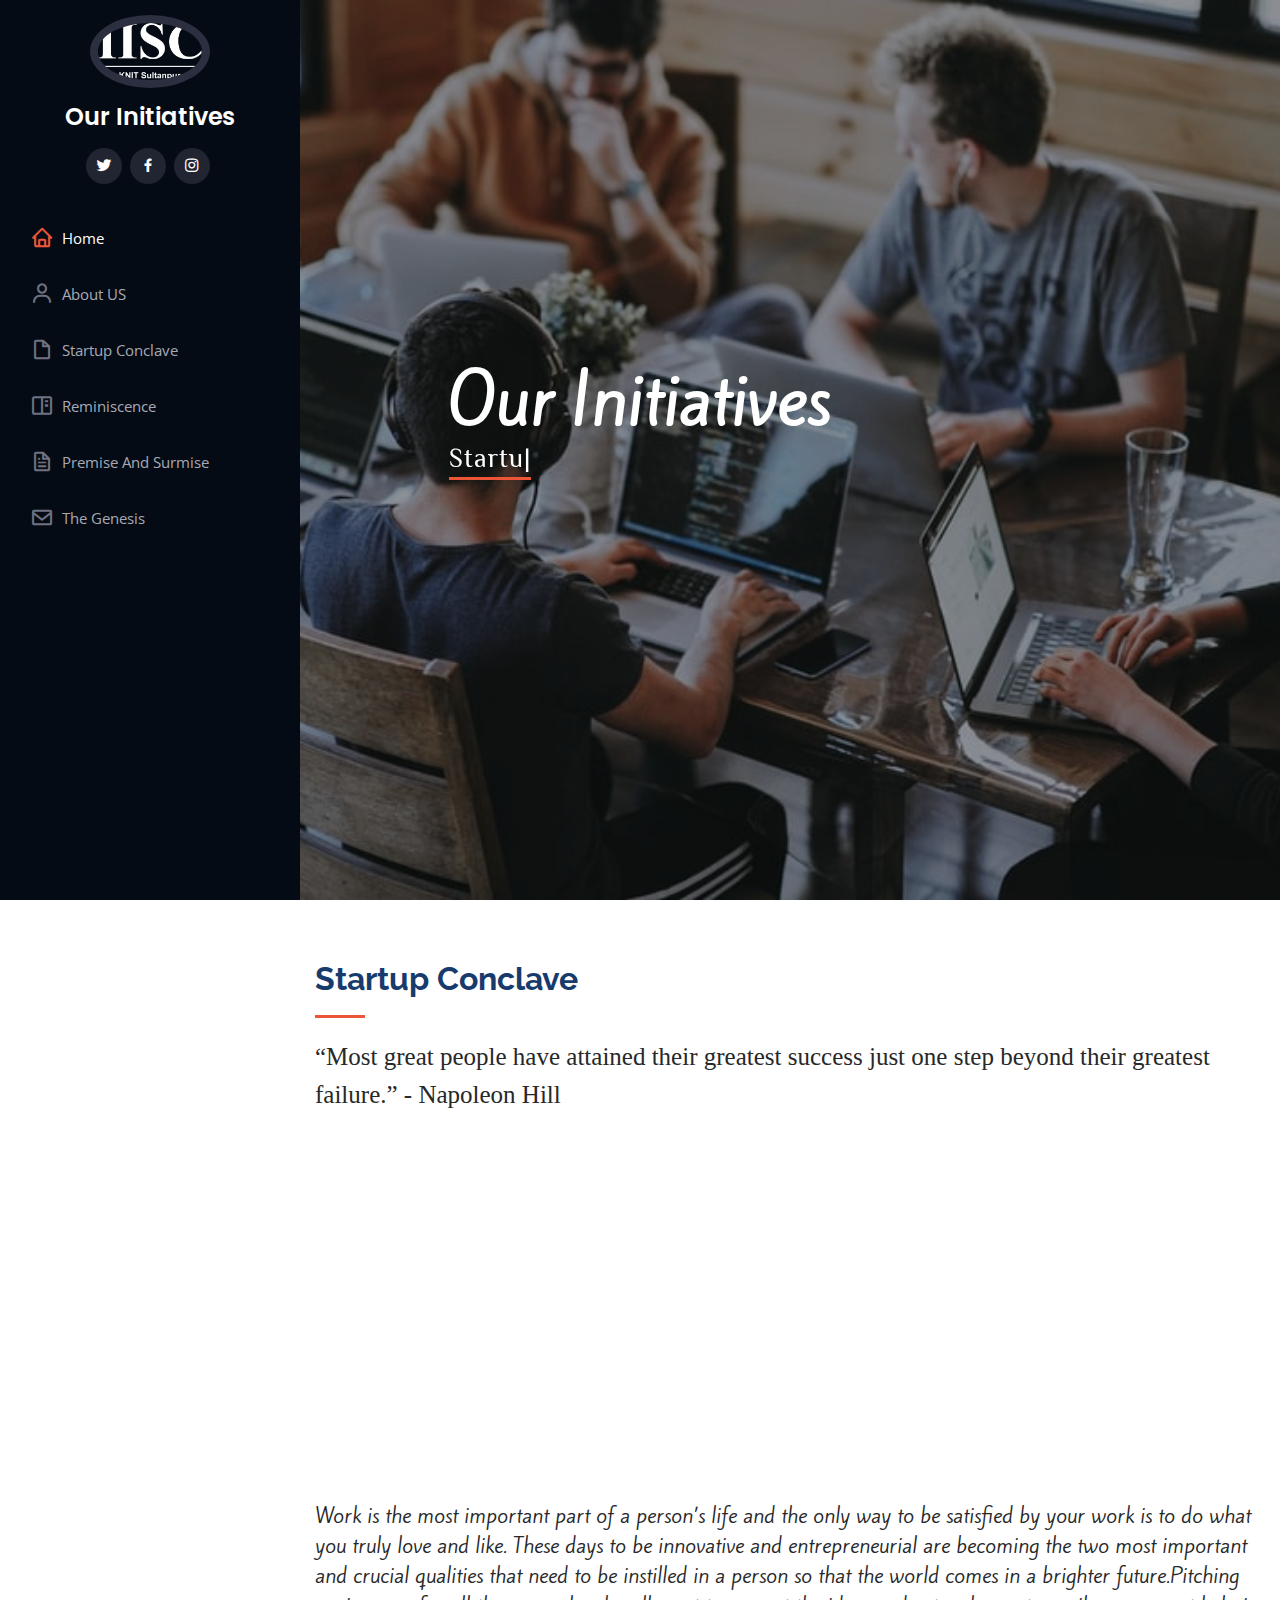
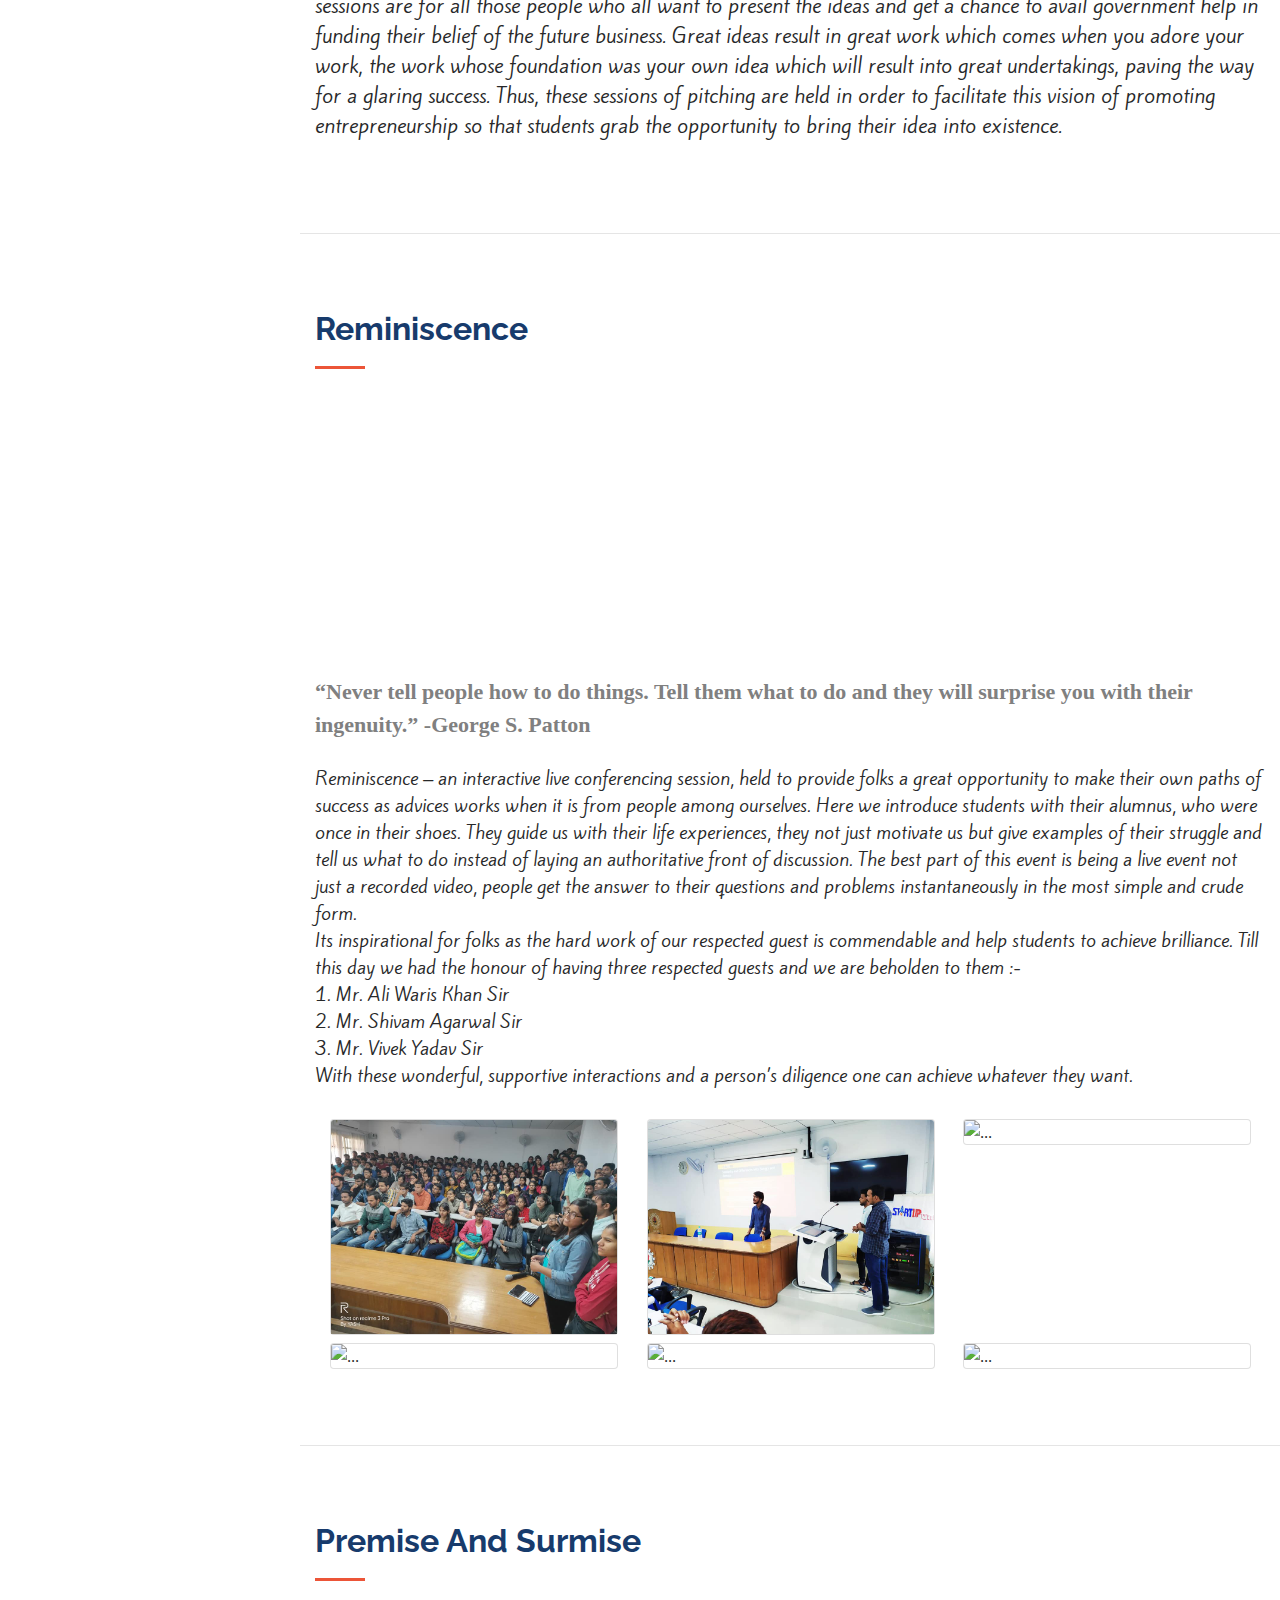
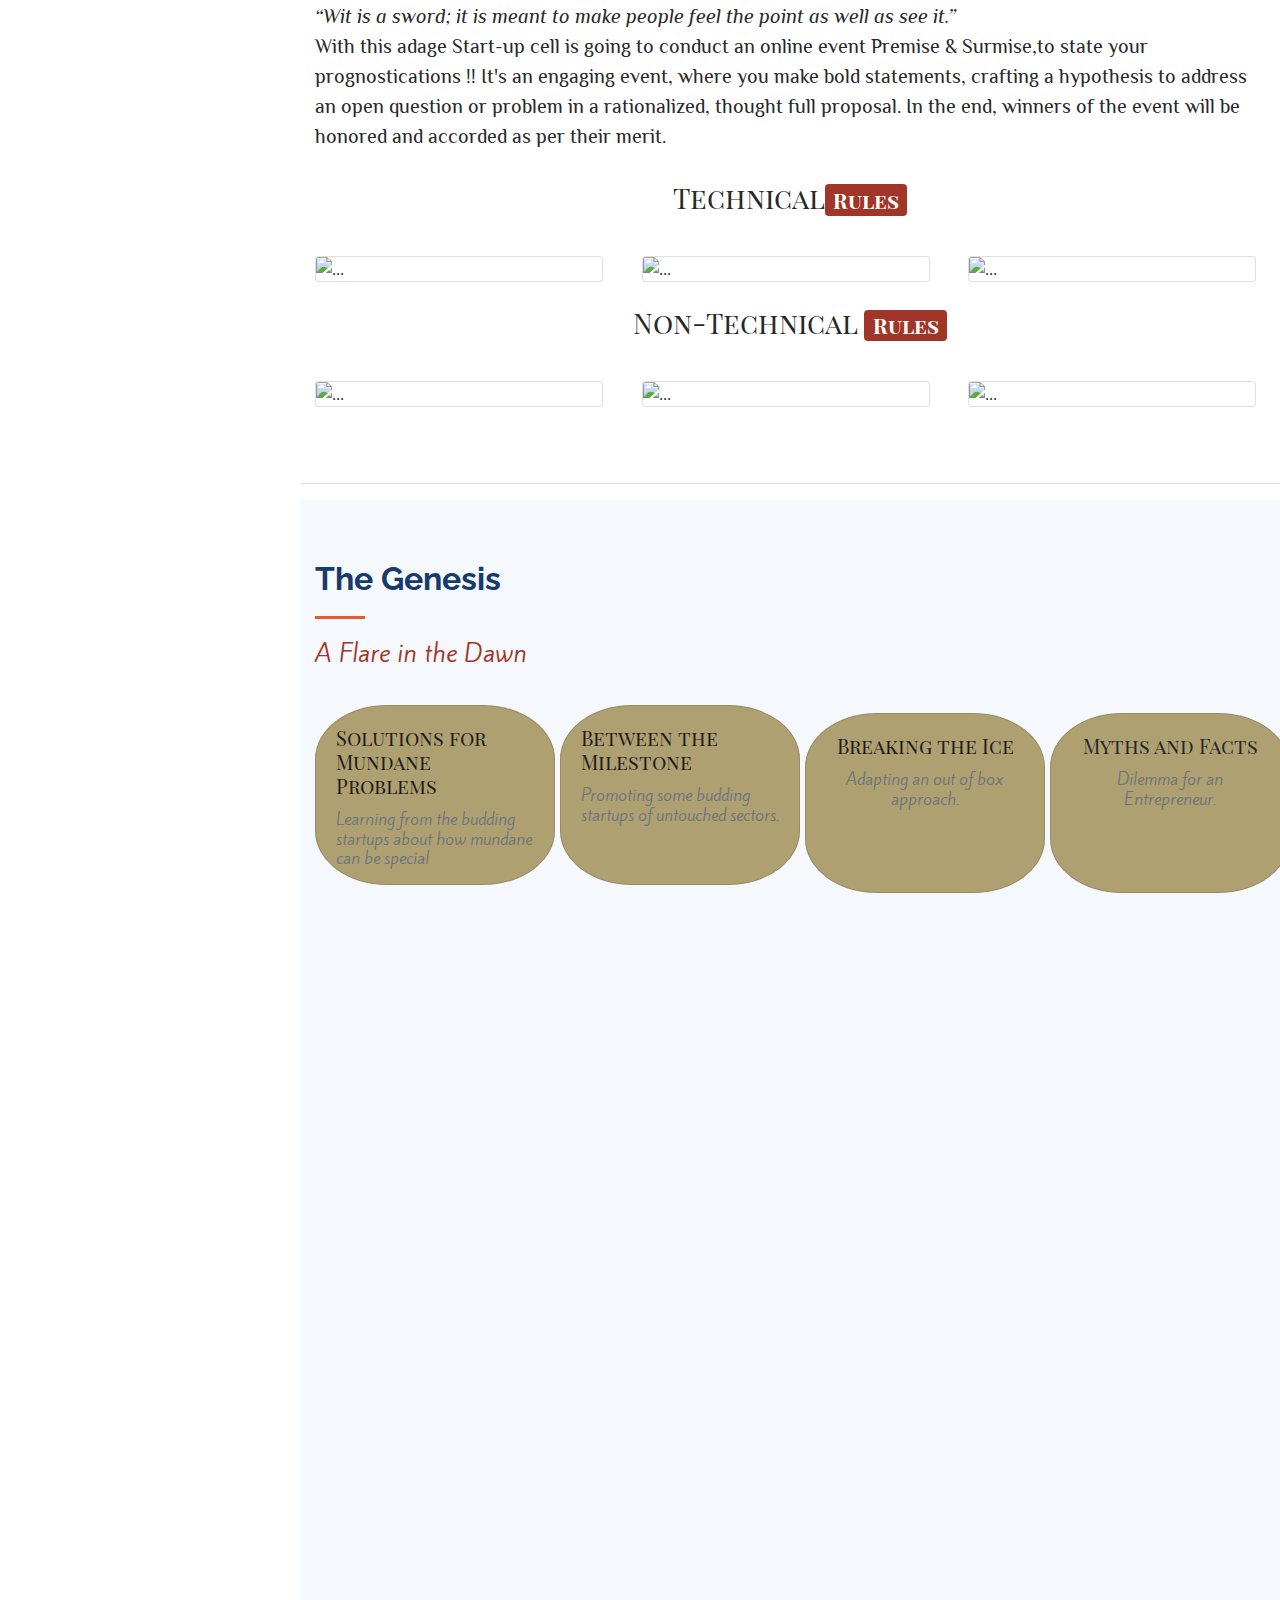
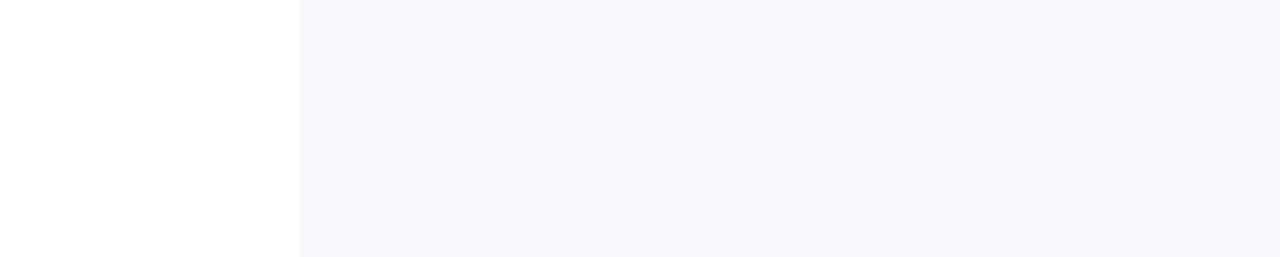
==== commit 9bc30d33: "Update index.html" ====
--- a/index.html
+++ b/index.html
@@ -17,7 +17,8 @@
   <link
     href="https://fonts.googleapis.com/css?family=Open+Sans:300,300i,400,400i,600,600i,700,700i|Raleway:300,300i,400,400i,500,500i,600,600i,700,700i|Poppins:300,300i,400,400i,500,500i,600,600i,700,700i"
     rel="stylesheet">
-
+    <!-- <link href="https://fonts.googleapis.com/css2?family=Kite+One&family=Philosopher:ital@1&display=swap" rel="stylesheet"> -->
+    <link href="https://fonts.googleapis.com/css2?family=Kite+One&family=Philosopher:wght@700&family=Playfair+Display+SC:ital,wght@1,700&display=swap" rel="stylesheet">
   <!-- Vendor CSS Files -->
   <link href="assets/vendor/bootstrap/css/bootstrap.min.css" rel="stylesheet">
   <link href="assets/vendor/icofont/icofont.min.css" rel="stylesheet">
@@ -25,7 +26,8 @@
   <link href="assets/vendor/venobox/venobox.css" rel="stylesheet">
   <link href="assets/vendor/owl.carousel/assets/owl.carousel.min.css" rel="stylesheet">
   <link href="assets/vendor/aos/aos.css" rel="stylesheet">
-
+  <!-- fontawesome icons -->
+  <link rel="stylesheet" href="https://cdnjs.cloudflare.com/ajax/libs/font-awesome/4.7.0/css/font-awesome.min.css">
   <!-- Template Main CSS File -->
   <link href="assets/css/style.css" rel="stylesheet">
 
@@ -71,8 +73,8 @@
   <!-- ======= Hero Section ======= -->
   <section id="hero" class="d-flex flex-column justify-content-center align-items-center">
     <div class="hero-container" data-aos="fade-in">
-      <h1>Our Events</h1>
-      <p> <span class="typed"
+      <h1 style="font-family: 'Kite One', sans-serif;;">Our Initiatives</h1>
+      <p style="font-family: 'Philosopher', sans-serif;"> <span class="typed" 
           data-typed-items="Startup Conclave, Reminiscence,Premise And Surmise , The Genesis"></span></p>
     </div>
   </section><!-- End Hero -->
@@ -85,7 +87,7 @@
 
         <div class="section-title">
           <h2>Startup Conclave</h2>
-          <p>“Most great people have attained their greatest success just one step beyond their greatest failure.” -
+          <p style="font-family: 'Lobster', cursive;font-size:25px;">“Most great people have attained their greatest success just one step beyond their greatest failure.” -
             Napoleon Hill</p>
         </div>
 
@@ -102,96 +104,270 @@
         </div>
         <br>
         <br>
-        <p> Work is the most important part of a person’s life and the only way to be satisfied by your work is to do what you truly love and like. These days to be innovative and entrepreneurial are becoming the two most important and crucial qualities that need to be instilled in a person so that the world comes in a brighter future.Pitching sessions are for all those people who all want to present the ideas and get a chance to avail government help in funding their belief of the future business.
+        <p style="font-family: 'Kite One', sans-serif;font-size:20px;"> Work is the most important part of a person’s life and the only way to be satisfied by your work is to do what you truly love and like. These days to be innovative and entrepreneurial are becoming the two most important and crucial qualities that need to be instilled in a person so that the world comes in a brighter future.Pitching sessions are for all those people who all want to present the ideas and get a chance to avail government help in funding their belief of the future business.
           Great ideas result in great work which comes when you adore your work, the work whose foundation was your own idea which will result into great undertakings, paving the way for a glaring success. Thus, these sessions of pitching are held in order to facilitate this vision of promoting entrepreneurship so that students grab the opportunity to bring their idea into existence.</p>
     </section><!-- End About Section -->
-
+        <hr>
     <!-- ======= Facts Section ======= -->
     <section id="remen" class="remen">
       <div class="container">
 
         <div class="section-title">
           <h2>Reminiscence</h2>
+          <br>
           <div class="row">
             <div class="col-lg-4 col-md-6 d-md-flex align-items-md-stretch" data-aos="fade-up">
               <div class="count-box">
                 <img src="assets/img/pic1.jpg" style="height: 150px; width: 150px;border-radius: 50%;">
 
-                <p><strong>Vivek Yadav</strong>I.A.S Officier,Vijaywada</p>
-                <p>AIR-<span data-toggle="counter-up" class="text-danger">28</span>,UPSC(2008)</p>
+                <p class="mt-2" style="font-family: 'Philosopher', sans-serif;"><strong>Vivek Yadav</strong> I.A.S Officier,Vijaywada</p>
+                <p style="font-family: 'Philosopher', sans-serif;">AIR-<span data-toggle="counter-up" class="text-danger">28</span>,UPSC(2008)</p>
               </div>
             </div>
             <div class="col-lg-4 col-md-6 d-md-flex align-items-md-stretch" data-aos="fade-up">
               <div class="count-box">
                 <img src="assets/img/pic2.jpg" style="height: 150px; width: 150px;border-radius: 50%;">
-                <p><strong>Shivam Aggrawal</strong> Scientific Officer, RSS Division BARC</p>
-                <p>AIR-<span data-toggle="counter-up" class="text-danger">02</span>,BARC</p>
+                <p class='mt-2' style="font-family: 'Philosopher', sans-serif;" ><strong>Shivam Aggrawal</strong> Scientific Officer, RSS Division BARC</p>
+                <p style="font-family: 'Philosopher', sans-serif;" >AIR-<span data-toggle="counter-up" class="text-danger">02</span>,BARC</p>
               </div>
             </div>
             <div class="col-lg-4 col-md-6 d-md-flex align-items-md-stretch" data-aos="fade-up">
               <div class="count-box">
                 <img src="assets/img/pic3.jpg" style="height: 150px; width: 150px;border-radius: 50%;">
-                <p><strong>Ali Waris Khan</strong>IRSSE Officer at Indian Railways</p>
-                <p>AIR-<span data-toggle="counter-up" class="text-danger">16</span>,ESE(2018)</p>
+                <p class="mt-2" style="font-family: 'Philosopher', sans-serif;" ><strong>Ali Waris Khan</strong> IRSSE Officer at Indian Railways</p>
+                <p style="font-family: 'Philosopher', sans-serif;" >AIR-<span data-toggle="counter-up" class="text-danger">16</span>,ESE(2018)</p>
               </div>
             </div>
           </div>
           <br>
-          <p> <b  class="text-success"> “Never tell people how to do things. Tell them what to do and they will surprise you with their ingenuity.”
+          <p class="mt-2"> <b  style="font-family: 'Lobster', cursive;font-size:22px;color:gray;"> “Never tell people how to do things. Tell them what to do and they will surprise you with their ingenuity.”
             -George S. Patton</b></br>
             <br>
-            Reminiscence – an interactive live conferencing session, held to provide folks a great opportunity to make their own paths of success as advices works when it is from people among ourselves. Here we introduce students with their alumnus, who were once in their shoes. They guide us with their life experiences, they not just motivate us but give examples of their struggle and tell us what to do instead of laying an authoritative front of discussion. The best part of this event is being a live event not just a recorded video, people get the answer to their questions and problems instantaneously in the most simple and crude form.</br>
+            <p style="font-family: 'Kite One', sans-serif;font-size:18px;"> Reminiscence – an interactive live conferencing session, held to provide folks a great opportunity to make their own paths of success as advices works when it is from people among ourselves. Here we introduce students with their alumnus, who were once in their shoes. They guide us with their life experiences, they not just motivate us but give examples of their struggle and tell us what to do instead of laying an authoritative front of discussion. The best part of this event is being a live event not just a recorded video, people get the answer to their questions and problems instantaneously in the most simple and crude form.</br>
             Its inspirational for folks as the hard work of our respected guest is commendable and help students to achieve brilliance. Till this day we had the honour of having three respected guests and we are beholden to them :-<br/>
             1.  Mr. Ali Waris Khan Sir<br/>
             2.  Mr. Shivam Agarwal Sir<br/>
             3.  Mr. Vivek Yadav Sir<br/>
-            With these wonderful, supportive interactions and a person’s diligence one can achieve whatever they want.</p>
+            With these wonderful, supportive interactions and a person’s diligence one can achieve whatever they want.</p></p>
+        </div>
+
+        <div class="container">
+          <div class="row">
+            <div class="col-lg-4">
+              <div class="card" style="width: 18rem;">
+                <img src="assets/img/past2.jpg" class="card-img-top" alt="...">
+            </div>
+          </div>
+          <div class="col-lg-4">
+            <div class="card" style="width: 18rem;">
+              <img src="assets/img/one.jpg" class="card-img-top" alt="...">
+          </div>
+        </div>
+        <div class="col-lg-4">
+          <div class="card" style="width: 18rem;">
+            <img src="assets/img/remen.jpg" class="card-img-top" alt="...">
+        </div>
+      </div>
+      </div>
+        </div>
+        <div class="container mt-2">
+          <div class="row">
+            <div class="col-lg-4">
+              <div class="card" style="width: 18rem;">
+                <img src="assets/img/remen1.jpg" class="card-img-top" alt="...">
+            </div>
+          </div>
+          <div class="col-lg-4">
+            <div class="card" style="width: 18rem;">
+              <img src="assets/img/remen2.jpg" class="card-img-top" alt="...">
+          </div>
+        </div>
+        <div class="col-lg-4">
+          <div class="card" style="width: 18rem;">
+            <img src="assets/img/remen3.jpg" class="card-img-top" alt="...">
+        </div>
+      </div>
+      </div>
         </div>
 
         
-    </section><!-- End Facts Section -->
+    </section>
+    <hr>
 
    
 
           
 
     <!-- ======= Resume Section ======= -->
-    <section id="premise" class="premise">
+    <section id="premise" class="premise mt-2">
       <div class="container">
 
         <div class="section-title">
           <h2>Premise And Surmise</h2>
-          <p>Magnam dolores commodi suscipit. Necessitatibus eius consequatur ex aliquid fuga eum quidem. Sit sint
-            consectetur velit. Quisquam quos quisquam cupiditate. Et nemo qui impedit suscipit alias ea. Quia fugiat sit
-            in iste officiis commodi quidem hic quas.</p>
-        </div>
-
-        <div class="row">
-          <div class="col-lg-6" data-aos="fade-up">
-           
-           <img src="assets/img/premise.jpg" style="height:auto;width:100%;">
-        </div>
-        <div class="col-lg-6">
-          <h1>Technical</h1>
-          <p>Lorem ipsum dolor sit, amet consectetur adipisicing elit. Optio recusandae dolores consectetur repellat blanditiis explicabo veniam perspiciatis, repudiandae unde rem? Reprehenderit aliquam similique aspernatur vitae animi unde eius blanditiis. Eos.</p>
-          <br>
-          <br>
-          <br><h1> Non-Technical</h1>
-          <p>Lorem ipsum dolor sit, amet consectetur adipisicing elit. Optio recusandae dolores consectetur repellat blanditiis explicabo veniam perspiciatis, repudiandae unde rem? Reprehenderit aliquam similique aspernatur vitae animi unde eius blanditiis. Eos.</p>
-        </div>
-
-      </div>
+          <p style="font-family: 'Philosopher', sans-serif;font-size:20px;"><i>“Wit is a sword; it is meant to make people feel the point as well as see it.”</i><br>
+
+            With this adage Start-up cell is going to conduct an online event Premise & Surmise,to state your prognostications !!
+            
+            It's an engaging event, where you make bold statements, crafting a hypothesis to address an open question or problem in a rationalized, thought full proposal. In the end, winners of the event will be honored and accorded as per their merit.</p>
+        </div>
+
+         <h3  class="text-center"  style="font-family: 'Playfair Display SC', serif;">Technical<span class="badge badge-secondary"  data-toggle="modal" data-target="#staticBackdrop"  style="background-color:#a13527">Rules</span></h3>
+         <br>
+         <div class="row mt-2">
+          <div class="col-md-4">
+            <div class="card" style="width: 18rem;">
+              <img src="assets/img/tech1.jpg" class="card-img-top" alt="...">
+          </div>
+        </div>
+        <div class="col-md-4">
+          <div class="card" style="width: 18rem;">
+            <img src="assets/img/tech4.jpg" class="card-img-top" alt="...">
+        </div>
+      </div>
+      <div class="col-md-4">
+        <div class="card" style="width: 18rem;">
+          <img src="assets/img/tech5.jpg" class="card-img-top" alt="...">
+      </div>
+      </div>
+      </div>
+        <br>
+      <h3  class="text-center" style="font-family: 'Playfair Display SC', serif;">Non-Technical
+        <span class="badge badge-secondary"  data-toggle="modal" data-target="#Backdrop" style="background-color:#a13527">Rules</span></h3>
+      <br>
+      <div class="row mt-2">
+       <div class="col-md-4">
+         <div class="card" style="width: 18rem;">
+           <img src="assets/img/ntech1.jpg" class="card-img-top" alt="...">
+       </div>
+     </div>
+     <div class="col-md-4">
+       <div class="card" style="width: 18rem;">
+         <img src="assets/img/ntech2.jpg" class="card-img-top" alt="...">
+     </div>
+   </div>
+   <div class="col-md-4">
+     <div class="card" style="width: 18rem;">
+       <img src="assets/img/ntech3.jpg" class="card-img-top" alt="...">
+   </div>
+   </div>
+   </div>
+
+<!-- Modal for technical -->
+<div class="modal fade" id="staticBackdrop" data-backdrop="static" data-keyboard="false" tabindex="-1" aria-labelledby="staticBackdropLabel" aria-hidden="true">
+  <div class="modal-dialog">
+    <div class="modal-content">
+      <div class="modal-header">
+        <h5 class="modal-title" id="staticBackdropLabel">✓-should be ✘-upto you</h5>
+        <button type="button" class="close" data-dismiss="modal" aria-label="Close">
+          <span aria-hidden="true">&times;</span>
+        </button>
+      </div>
+      <div class="modal-body">
+        <ul class="fa-ul">
+          <li><span class="fa-li"><i class="fa fa-check"></i></span>Proper problem statement</li>
+          <li><span class="fa-li"><i class="fa fa-check"></i></span>Defining hypothesis</li>
+          <li><span class="fa-li"><i class="fa fa-check"></i></span>No vague Conclusions </li>
+          <li class="text-muted"><span class="fa-li"><i class="fa fa-check"></i></span>Graphical representation
+          </li>
+          <li class="text-muted"><span class="fa-li"><i class="fa fa-times"></i></span>Mathematical deductions
+          </li>
+          <li class="text-muted"><span class="fa-li"><i class="fa fa-times"></i></span>Practical implementation
+          </li>
+        </ul>
+      </div>
+      <div class="modal-footer">
+        <button type="button" class="btn btn-secondary" data-dismiss="modal"  style="background-color:#a13527">Close</button>
+      </div>
+    </div>
+  </div>
+</div>
+
+
+<!-- Modal for non-technical -->
+<div class="modal fade" id="Backdrop" data-backdrop="static" data-keyboard="false" tabindex="-1" aria-labelledby="staticBackdropLabel" aria-hidden="true">
+  <div class="modal-dialog">
+    <div class="modal-content">
+      <div class="modal-header">
+        <h5 class="modal-title" id="staticBackdropLabel">✓-should be ✘-upto you</h5>
+        <button type="button" class="close" data-dismiss="modal" aria-label="Close">
+          <span aria-hidden="true">&times;</span>
+        </button>
+      </div>
+      <div class="modal-body">
+        <ul class="fa-ul">
+          <li><span class="fa-li"><i class="fa fa-check"></i></span>Proper problem statement</li>
+          <li><span class="fa-li"><i class="fa fa-check"></i></span>Defining hypothesis</li>
+          <li><span class="fa-li"><i class="fa fa-check"></i></span>No vague Conclusions </li>
+          <li><span class="fa-li"><i class="fa fa-times"></i></span>Graphical representation</li>
+
+          <li class="text-muted"><span class="fa-li"><i class="fa fa-times"></i></span>Mathematical deductions
+          </li>
+          <li class="text-muted"><span class="fa-li"><i class="fa fa-times"></i></span>Practical implementation
+          </li>
+
+        </ul>
+      </div>
+      <div class="modal-footer">
+        <button type="button" class="btn btn-secondary" data-dismiss="modal"  style="background-color:#a13527">Close</button>
+      </div>
+    </div>
+  </div>
+</div>
+      
     </section><!-- End Resume Section -->
+    <hr>
 
     <!-- ======= Portfolio Section ======= -->
     <section id="genesis" class="portfolio section-bg">
       <div class="container">
 
         <div class="section-title">
-          <h2>The Genesis</h2>
-          <p>Startups that are part of this event(sector-wise)</p>
-        </div>
-
+          <h2  >The Genesis</h2>
+          <h4 style="font-family: 'Kite One', sans-serif; color:#a13527">A Flare in the Dawn</h4>
+        </div>
+        </div>
+
+        <div class="container">
+          <div class="row">
+            <div class="col-lg-3">
+              <div class="card" style="width: 15rem;border-radius:30%;height:180px;background-color: #aea071;">
+                <div class="card-body">
+                  <h5 class="card-title" style="font-family: 'Playfair Display SC', serif;color:#1f1d1c">Solutions for Mundane Problems</h5>
+                  <h6 class="card-subtitle mb-2 text-muted mt-2"  style="font-family: 'Kite One', sans-serif;">Learning from the budding startups about how mundane can be special</h6>
+                 
+                </div>
+              </div>
+            </div>
+            <div class="col-lg-3">
+              <div class="card" style="width: 15rem;border-radius:30%;height:180px;background-color: #aea071;">
+                <div class="card-body">
+                  <h5 class="card-title" style="font-family: 'Playfair Display SC', serif;color:#1f1d1c">Between the Milestone</h5>
+                  <h6 class="card-subtitle mb-2 text-muted mt-2"  style="font-family: 'Kite One', sans-serif;">Promoting some budding startups of untouched sectors.</h6>
+            
+                </div>
+              </div>
+            </div>
+            <div class="col-lg-3 mt-2">
+              <div class="card text-center" style="width: 15rem;border-radius:30%;height:180px;background-color: #aea071;">
+                <div class="card-body">
+                  <h5 class="card-title" style="font-family: 'Playfair Display SC', serif;color:#1f1d1c">Breaking the Ice</h5>
+                  <h6 class="card-subtitle mb-2 text-muted mt-2" style="font-family: 'Kite One', sans-serif;">Adapting an out of box approach.</h6>
+                 
+                </div>
+              </div>
+            </div>
+            <div class="col-lg-3 mt-2">
+              <div class="card text-center" style="width: 15rem;border-radius:30%;height:180px;background-color: #aea071;">
+                <div class="card-body">
+                  <h5 class="card-title" style="font-family: 'Playfair Display SC', serif;">Myths and Facts</h5>
+                  <h6 class="card-subtitle mb-2 text-muted mt-2" style="font-family: 'Kite One', sans-serif;">Dilemma for an Entrepreneur.</h6>
+            
+                </div>
+              </div>
+            </div>
+          </div>
+        </div>
+          <br><br>
         <div class="row" data-aos="fade-up">
           <div class="col-lg-12 d-flex justify-content-center">
             <ul id="portfolio-flters">
@@ -413,4 +589,4 @@
 
 </body>
 
-</html>+</html>
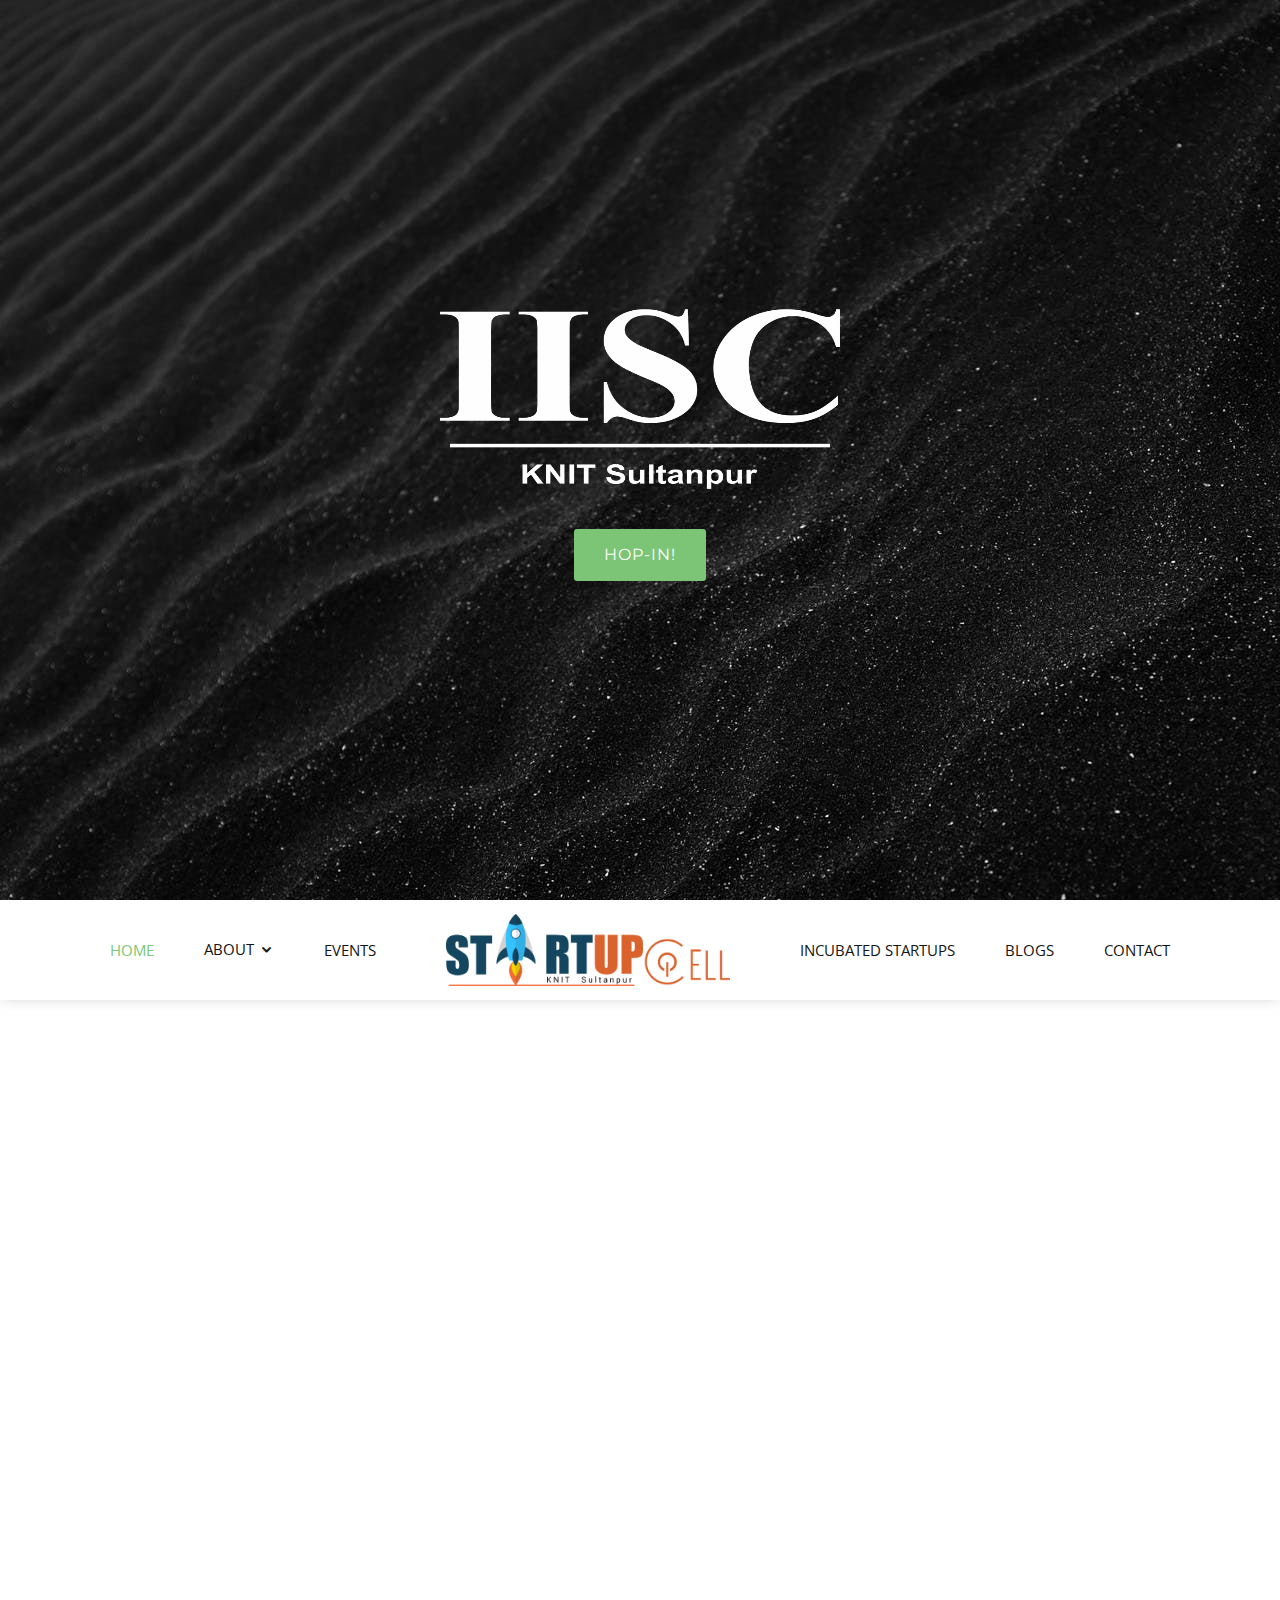
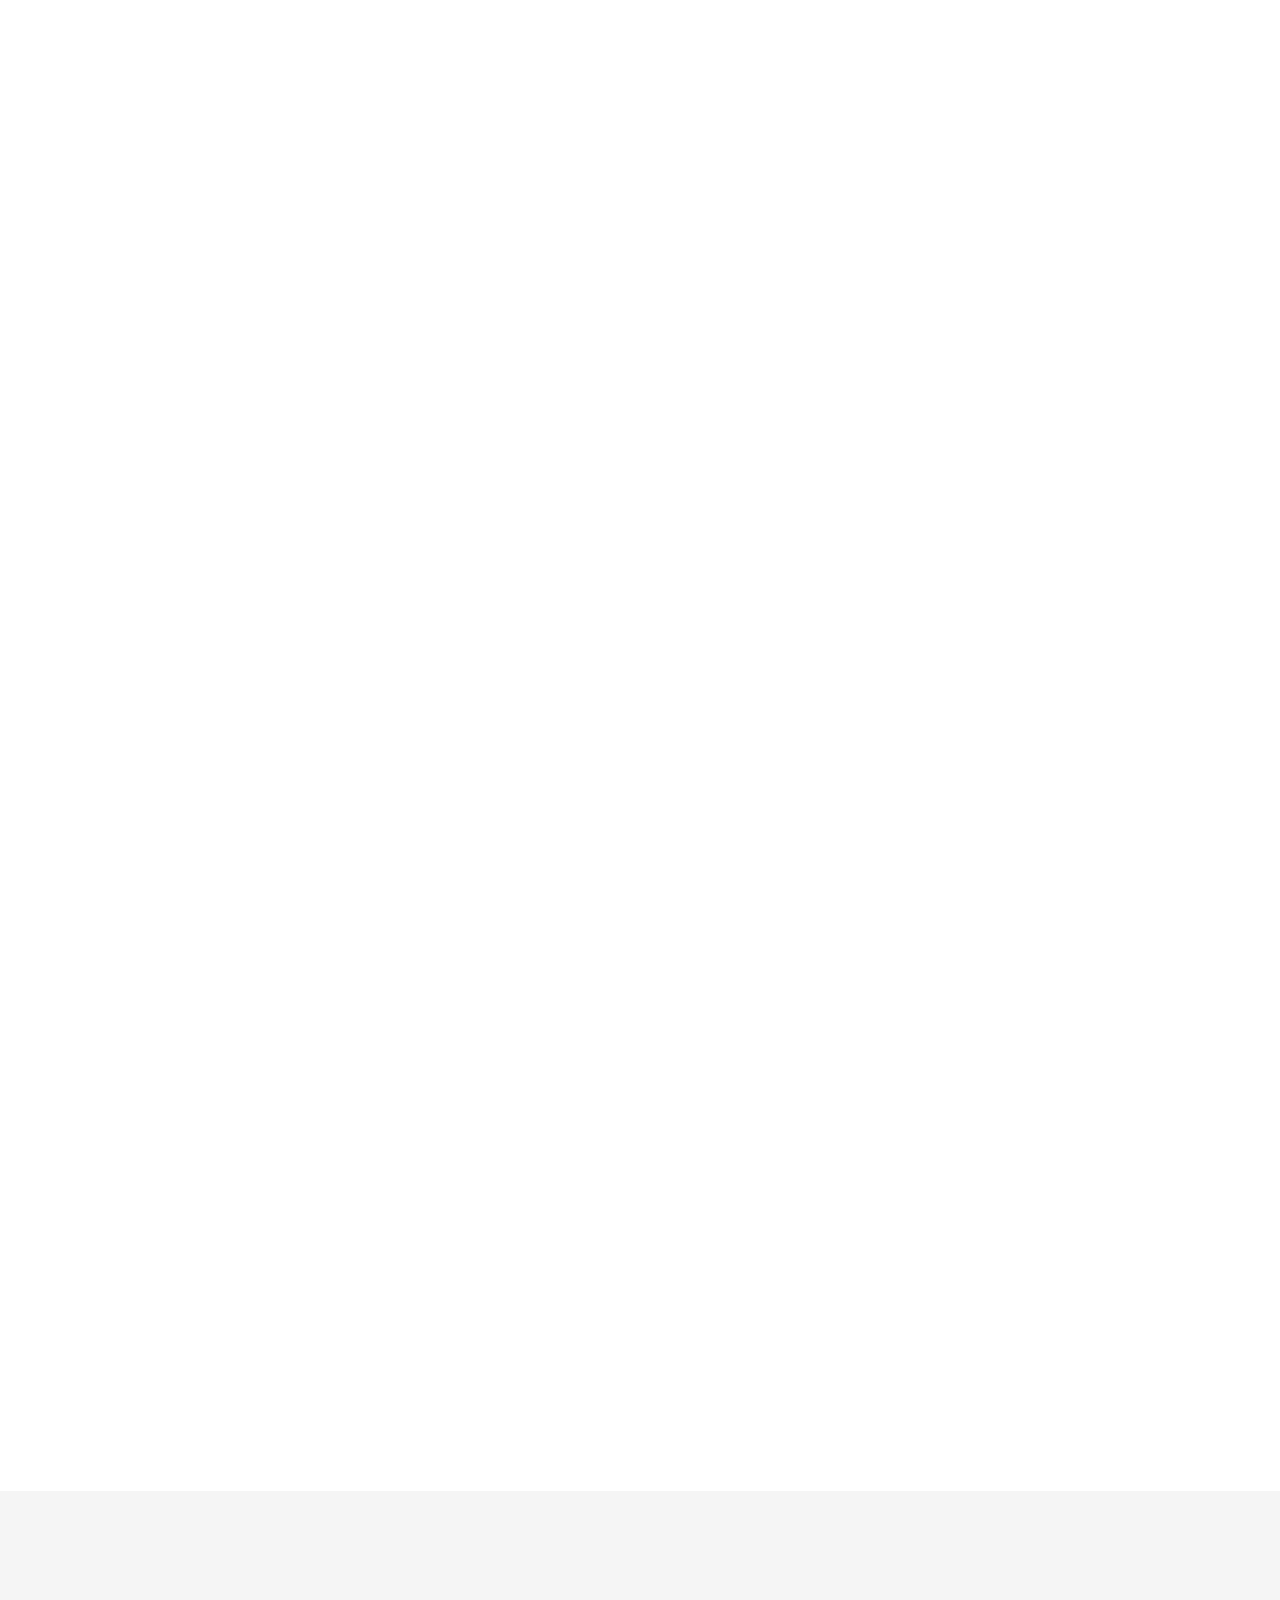
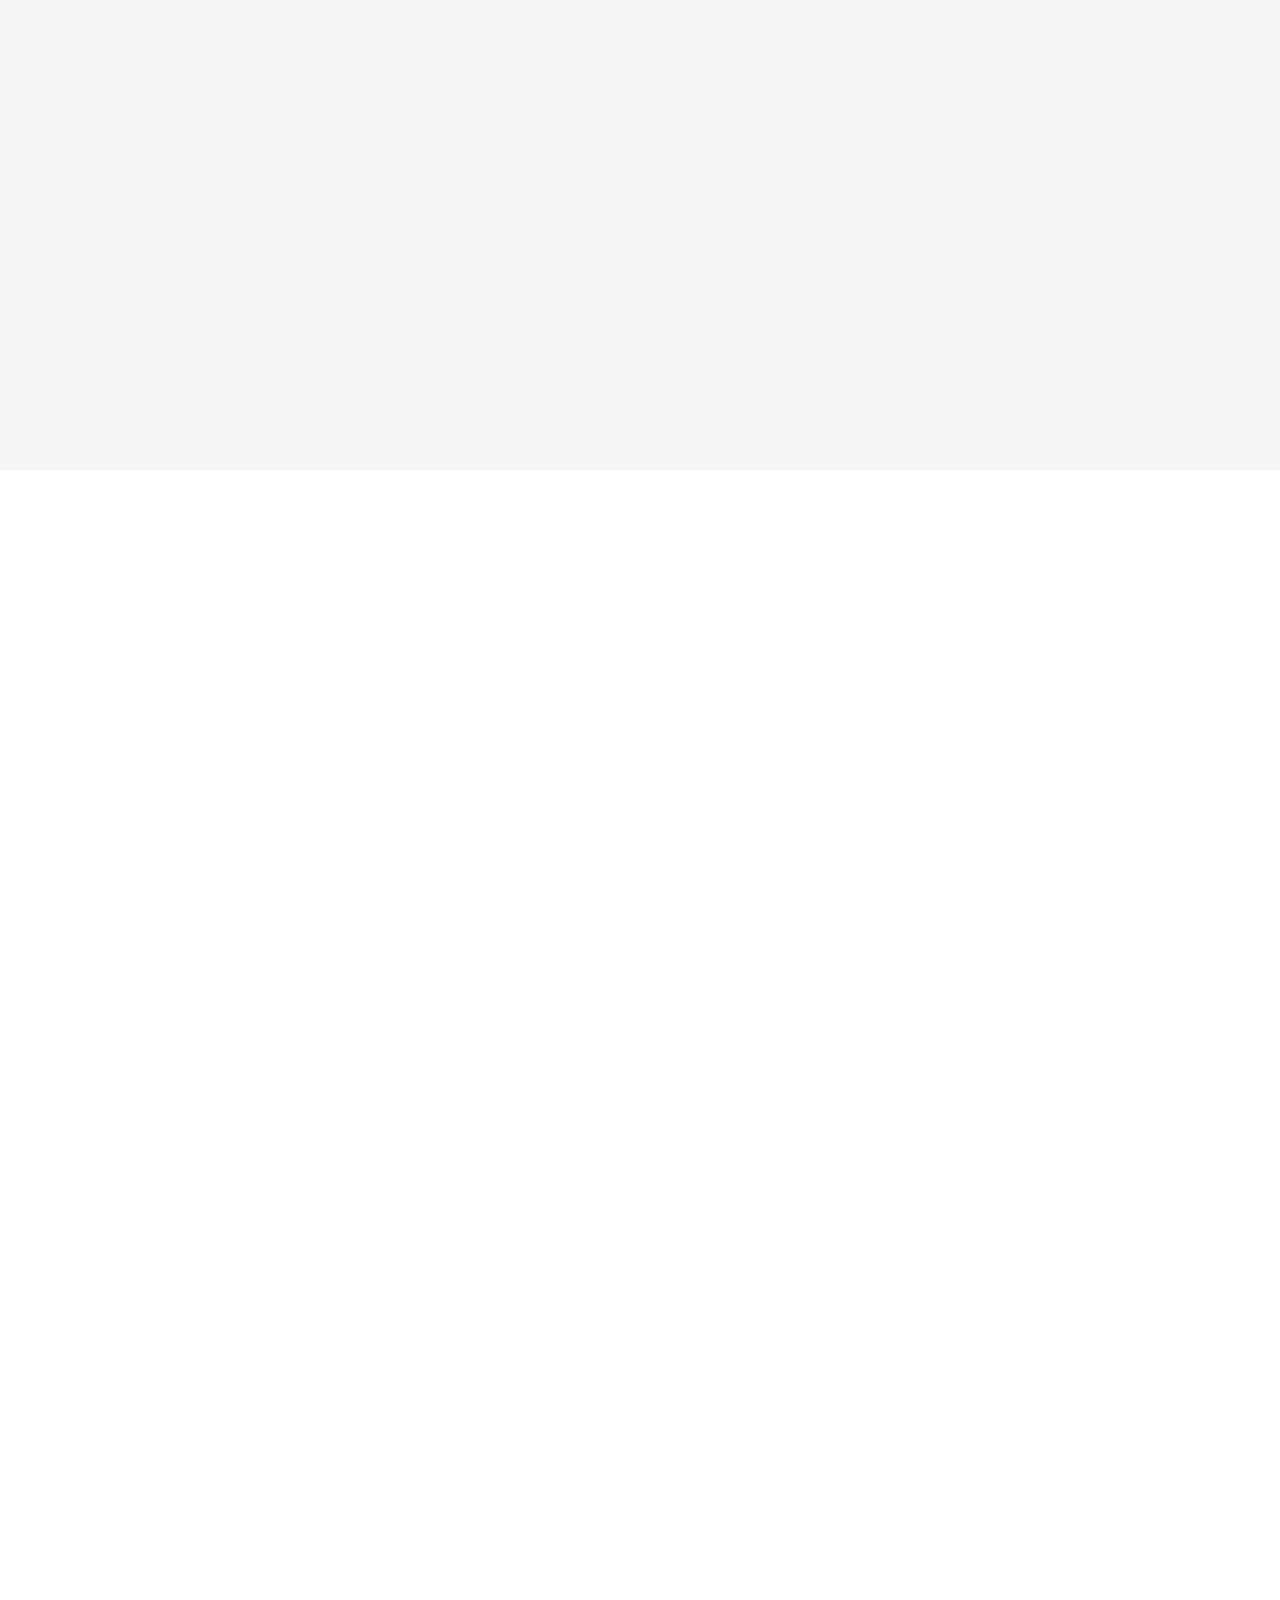
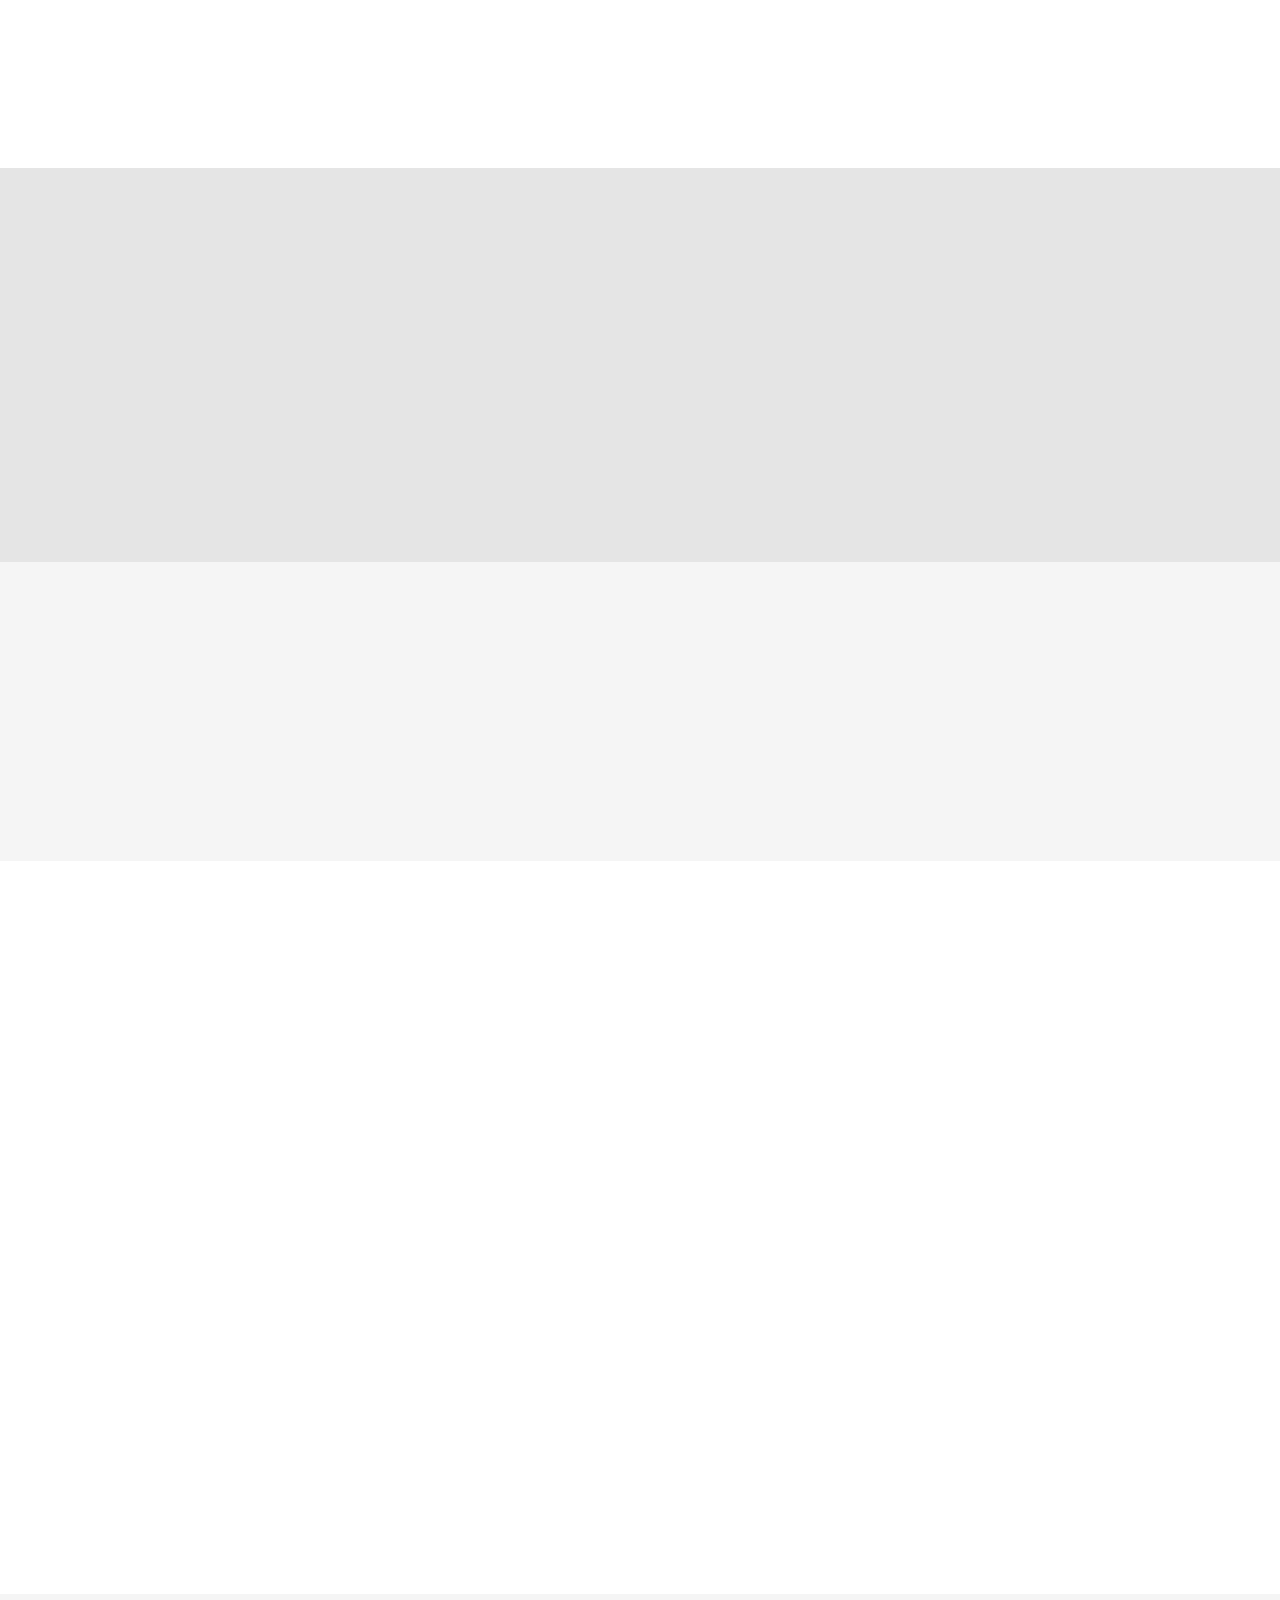
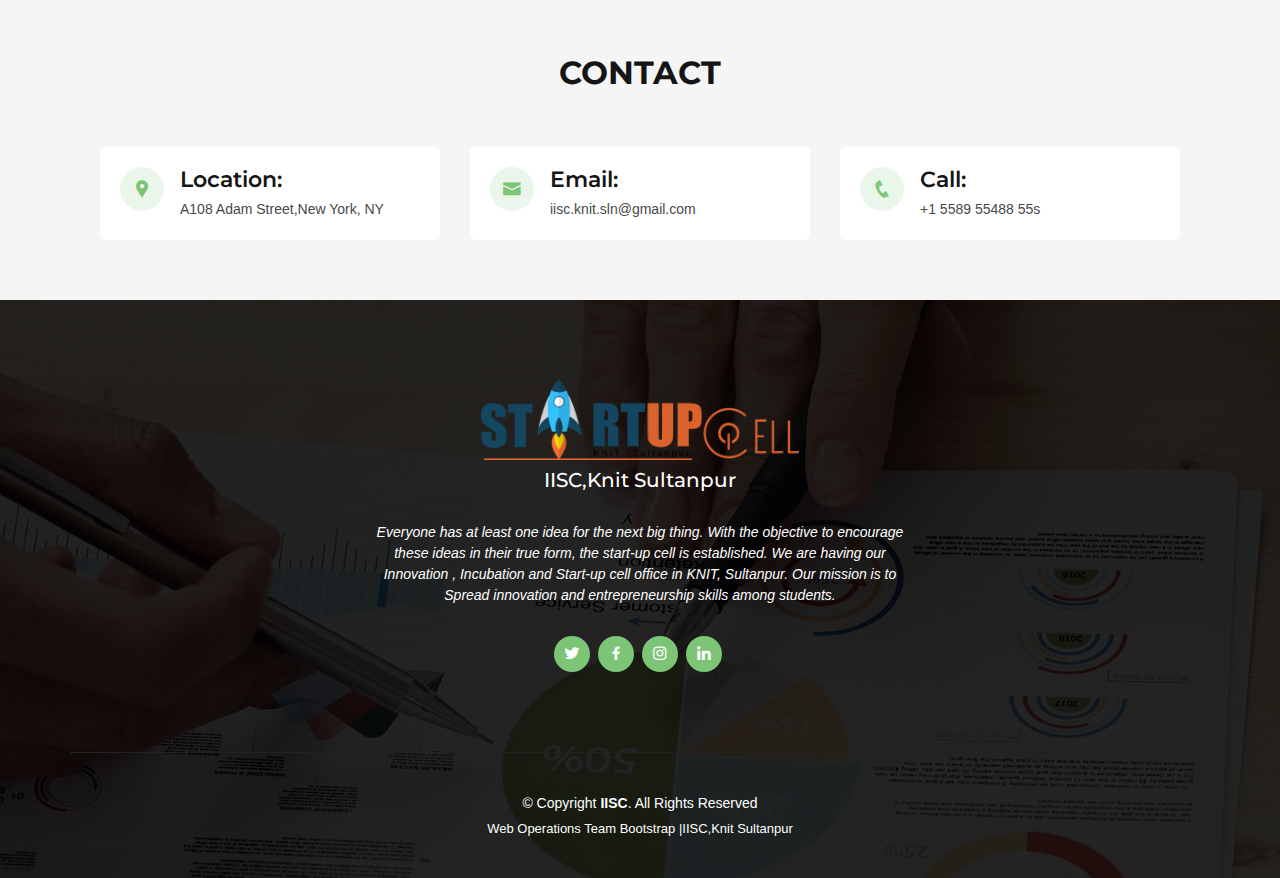
==== commit 69343059: "Initial Commit" ====
--- a/index.html
+++ b/index.html
@@ -5,8 +5,10 @@
   <meta charset="utf-8">
   <meta content="width=device-width, initial-scale=1.0" name="viewport">
 
-  <title>Our Initiative</title>
-  <meta content="" name="description">
+  <title>IISC,
+    KNIT Sultanpur
+  </title>
+  <meta content="" name="descriptison">
   <meta content="" name="keywords">
 
   <!-- Favicons -->
@@ -14,11 +16,8 @@
   <link href="assets/img/KNITlogo.png" rel="apple-touch-icon">
 
   <!-- Google Fonts -->
-  <link
-    href="https://fonts.googleapis.com/css?family=Open+Sans:300,300i,400,400i,600,600i,700,700i|Raleway:300,300i,400,400i,500,500i,600,600i,700,700i|Poppins:300,300i,400,400i,500,500i,600,600i,700,700i"
-    rel="stylesheet">
-    <!-- <link href="https://fonts.googleapis.com/css2?family=Kite+One&family=Philosopher:ital@1&display=swap" rel="stylesheet"> -->
-    <link href="https://fonts.googleapis.com/css2?family=Kite+One&family=Philosopher:wght@700&family=Playfair+Display+SC:ital,wght@1,700&display=swap" rel="stylesheet">
+  <link href="https://fonts.googleapis.com/css?family=Open+Sans:300,300i,400,400i,600,600i,700,700i|Montserrat:300,300i,400,400i,500,500i,600,600i,700,700i|Poppins:300,300i,400,400i,500,500i,600,600i,700,700i" rel="stylesheet">
+
   <!-- Vendor CSS Files -->
   <link href="assets/vendor/bootstrap/css/bootstrap.min.css" rel="stylesheet">
   <link href="assets/vendor/icofont/icofont.min.css" rel="stylesheet">
@@ -26,549 +25,606 @@
   <link href="assets/vendor/venobox/venobox.css" rel="stylesheet">
   <link href="assets/vendor/owl.carousel/assets/owl.carousel.min.css" rel="stylesheet">
   <link href="assets/vendor/aos/aos.css" rel="stylesheet">
-  <!-- fontawesome icons -->
-  <link rel="stylesheet" href="https://cdnjs.cloudflare.com/ajax/libs/font-awesome/4.7.0/css/font-awesome.min.css">
+
   <!-- Template Main CSS File -->
   <link href="assets/css/style.css" rel="stylesheet">
 
+ 
 </head>
 
 <body>
 
-  <!-- ======= Mobile nav toggle button ======= -->
-  <button type="button" class="mobile-nav-toggle d-xl-none"><i class="icofont-navigation-menu"></i></button>
+  <!-- ======= Hero Section ======= -->
+  <section id="hero">
+    <div class="hero-container">
+      <a href="index.html" class="hero-logo" data-aos="zoom-in"><img src="assets/img/IISCwhite.png" style="height:180px;width:400px;" alt=""></a>
+      
+      <a data-aos="fade-up" href="#about" class="btn-get-started scrollto">Hop-In!</a>
+    </div>
+  </section><!-- End Hero -->
 
   <!-- ======= Header ======= -->
-  <header id="header">
-    <div class="d-flex flex-column">
-
-      <div class="profile">
-        <img src="assets/img/IISCwhite.png" alt="" class="img-fluid rounded-circle">
-        <h1 class="text-light"><a href="index.html">Our Initiatives</a></h1>
-        <div class="social-links mt-3 text-center">
+  <header id="header" class="d-flex align-items-center">
+    <div class="container">
+
+      <!-- The main logo is shown in mobile version only. The centered nav-logo in nav menu is displayed in desktop view  -->
+      <div class="logo d-block d-lg-none">
+        <a href="index.html"><img src="assets/img/logo.png" alt="" class="img-fluid"></a>
+      </div>
+
+      <nav class="nav-menu d-none d-lg-block">
+        <ul class="nav-inner">
+          <li class="active"><a href="index.html">Home</a></li>
+          <li class="drop-down"><a href="">About</a>
+            <ul>
+              <li><a href="#about">About Us</a></li>
+              <li><a href="#team">Team</a></li>
+            </ul>
+          </li>
+          <li><a href="event.html">Events</a></li>
+
+          <li class="nav-logo"><a href="index.html"><img src="assets/img/logo.png"  alt="" class="img-fluid"></a></li>
+
+          <li><a href="#portfolio">Incubated Startups</a></li>
+          <li><a href="blog.html">Blogs</a></li>
+          <li><a href="#contact">Contact</a></li>
+
+        </ul>
+      </nav>
+
+    </div>
+  </header><!-- End Header -->
+
+  <main id="main">
+
+    <!-- ======= About Us Section ======= -->
+    <section id="about" class="about">
+      <div class="container">
+
+        <div class="section-title" data-aos="fade-up">
+          <h2>Our Vision</h2>
+         
+        </div>
+
+        <div class="row">
+          <div class="col-lg-6" data-aos="fade-right">
+            <div class="image">
+              <img src="assets/img/vision3.jpg"class="img-fluid"  alt="">
+            </div>
+          </div>
+          <div class="col-lg-6" data-aos="fade-left">
+            <div class="content pt-4 pt-lg-0 pl-0 pl-lg-3 ">
+              <h3>It's not enough to have a vision, you have to take harsher steps to protect it.</h3>
+              <p class="font-italic ">
+                Ministry of Human Resource Development (MHRD), Govt. of India has established ‘MHRD’s Innovation Cell (MIC)’ to systematically foster the culture of Innovation amongst all Higher Education Institutions (HEIs). The primary mandate of MIC is to encourage, inspire and nurture young students by supporting them to
+                 work with new ideas and transform them into prototypes while they are informative years.
+              </p>
+
+             
+              <p  class="font-italic mt-2">
+                MIC has envisioned encouraging creation of ‘Institution’s Innovation Council (IICs)’ across selected HEIs. A network of these IICs will be established to promote innovation in the Institution through multitudinous modes leading to an innovation promotion eco-system in the campuses.
+              </p>
+            </div>
+          </div>
+        </div>
+
+      </div>
+    </section><!-- End About Us Section -->
+
+    <!-- ======= Services Section ======= -->
+    <section class="services">
+      <div class="container">
+
+        <div class="section-title" data-aos="fade-up">
+          <h2>People's Desk</h2>
+          <!-- <p>Magnam dolores commodi suscipit eius consequatur ex aliquid fuga eum quidem</p> -->
+        </div>
+
+        <div class="row">
+          <div class="col-lg-6 order-2 order-lg-1">
+            <div class="icon-box mt-5 mt-lg-0" data-aos="fade-up">
+              <!-- <i class="bx bx-receipt"></i> -->
+              <h4>FROM THE DIRECTOR'S DESK</h4>
+              <p>“Advice is like a snow flake- the softer it falls, the longer it dwells upon, and the deeper it sinks into mind.” My only advice to all our members is to not only dream but also achieve, become a perfect combination of a doer and a dreamer. One needs three things to create a successful start-up: to start with good people, to make something people actually want, to spend as little money as possible, and this cell is place where your ideas can build up in reality, if you try.
+
+              </p>
+            </div>
+            <div class="icon-box mt-5" data-aos="fade-up" data-aos-delay="100">
+              <!-- <i class="bx bx-cube-alt"></i> -->
+              <h4>FROM THE CONVENOR'S DESK</h4>
+              <p>Nurturing ideas and inspiring innovation are the key elements behind a successful startup and this purpose is served by our Innovation, Incubation and Star-up cell. The cell’ s work is commendable and inspirational for the students, later to achieve brilliance in the future. The cell gives them the courage to present their ideas among people and they also get to know and meet different other start-ups out there in the world which motivates them.</p>
+            </div>
+            
+            
+          </div>
+          <div class="image col-lg-6 order-1 order-lg-2" style='background-image: url("assets/img/vision1.jpg");' data-aos="fade-left" data-aos-delay="100"></div>
+        </div>
+
+      </div>
+    </section><!-- End Services Section -->
+
+    <!-- ======= Featured Section ======= -->
+    <section id="featured" class="featured">
+      <div class="container">
+        <div class="section-title" data-aos="fade-up">
+          <h2>Words Of Honour</h2>
+          <!-- <p>Magnam dolores commodi suscipit eius consequatur ex aliquid fuga eum quidem</p> -->
+        </div>
+        <div class="row">
+          <div class="col-lg-6" data-aos="fade-right">
+            <div class="tab-content">
+              <div class="tab-pane active show" id="tab-1">
+                <figure>
+                  <img src="assets/img/pic2.jpg" alt="" class="img-fluid">
+                </figure>
+              </div>
+              <div class="tab-pane" id="tab-2">
+                <figure>
+                  <img src="assets/img/pic3.jpg" alt="" class="img-fluid">
+                </figure>
+              </div>
+              <div class="tab-pane" id="tab-3">
+                <figure>
+                  <img src="assets/img/pic1.jpg" alt="" class="img-fluid ">
+                </figure>
+              </div>
+            </div>
+          </div>
+          <div class="col-lg-6 mt-4 mt-lg-0" data-aos="fade-left">
+            <ul class="nav nav-tabs flex-column">
+              <li class="nav-item">
+                <a class="nav-link active show" data-toggle="tab" href="#tab-1">
+                  <h4>Mr.Ali Waris Khan</h4>
+                  <h6>(IRSSE OFFICER AT INDIAN RAILWAYS AIR-16 ESE 2018)</h6>
+                  <p>"The mystery of victory is just learning from the defeats and barricades we come across both in the long and short term." The establishment of IISC KNIT Sultanpur just after my graduation kept me from a golden opportunity to be part of these magnificent minds, but I am obliged to the students and the entire IISC to provide me with the chance of socializing with the Innovation & Incubation cell.</p>
+                </a>
+              </li>
+              <li class="nav-item mt-2">
+                <a class="nav-link" data-toggle="tab" href="#tab-2">
+                  <h4>Mr.Shivam Agarwal</h4>
+                  <h6>(SCIENTIFIC OFFICER, RSS DIVISION BARC BARC AIR-02)</h6>
+                  <p>"A passionate pursuit in a productive direction is all we need to win the race of life." It was a marvelous experience to interact with such an active audience. I'm glad that such a great foundation like IISC KNIT Sultanpur is now there to grow the seeds that are the outcome of the spectacular brains and their hard work.</p>
+                </a>
+              </li>
+              <li class="nav-item mt-2">
+                <a class="nav-link" data-toggle="tab" href="#tab-3">
+                  <h4>Mr. Vivek Yadav</h4>
+                  <h6>(IAS OFFICER AT VIJAYWADA, ANDHRA PRADESH)</h6>
+                  <p>"It just takes a strong will to do and to achieve something rest of the responsibility would be the duty of passion and the destiny that your hard work can always alter" I am grateful to IISC KNIT Sultanpur to render me with a wonderful time which gave me the chance to interact with my campus KNIT Sultanpur after 16 years and the spectacular youth there.</p>
+                </a>
+              </li>
+
+            </ul>
+          </div>
+        </div>
+
+      </div>
+    </section><!-- End Featured Section -->
+
+    <!-- ======= Why Us Section ======= -->
+    <section id="why-us" class="why-us">
+      <div class="container-fluid">
+
+        <div class="row">
+
+          <div class="col-lg-7 order-2 order-lg-1 d-flex flex-column justify-content-center align-items-stretch">
+
+            <div class="content" data-aos="fade-up">
+              <h3>Our <strong>Initiatives</strong></h3>
+              <p>
+                The Initivates of  IISC,Knit Sultanpur
+              </p>
+            </div>
+
+            <div class="accordion-list">
+              <ul>
+                <li data-aos="fade-up" data-aos-delay="100">
+                  <a data-toggle="collapse" class="collapse" href="#"><span>01</span> Startup Conclave<i class="bx bx-chevron-down icon-show"></i><i class="bx bx-chevron-up icon-close"></i></a>
+                  <div id="accordion-list-1" class="collapse show" data-parent=".accordion-list">
+                    <p>
+                      Innovation and enterprising are the wheels that steer the world into a brighter future. Great ideas result into great undertakings which pave the way for glaring success. In order to facilitate this vision of promoting entrepreneurship, E-Cell KNIT organizes "Let's Startup" - a pitching session.
+                    </p>
+                  </div>
+                </li>
+
+                <li data-aos="fade-up" data-aos-delay="200">
+                  <a data-toggle="collapse" href="#" class="collapsed"><span>02</span> Remeniscience <i class="bx bx-chevron-down icon-show"></i><i class="bx bx-chevron-up icon-close"></i></a>
+                  <div id="accordion-list-2" class="collapse" data-parent=".accordion-list">
+                    <p>
+                      Respected Sir guided us with his words of wisdom when he told us that Confusion of how to do is nothing when you set your mind on it, dedication towards your dream and passion is all what you need for success cause in the end place doesn’t matter your diligence does.
+
+
+                    </p>
+                  </div>
+                </li>
+
+                <li data-aos="fade-up" data-aos-delay="300">
+                  <a data-toggle="collapse" href="#" class="collapsed"><span>03</span>Interview for Co-Excecutives <i class="bx bx-chevron-down icon-show"></i><i class="bx bx-chevron-up icon-close"></i></a>
+                  <div id="accordion-list-3" class="collapse" data-parent=".accordion-list">
+                    <p>
+                      The event was a roller coaster ride, a lot of experiences that grew us more as a person with reason. Walk-in interviews !! not only tested the students but also the assessor. Delight that came at the thought of adding a new generation in our family of Start-up Cell was inexpressible.
+                    </p>
+                  </div>
+                </li>
+
+              </ul>
+            </div>
+
+          </div>
+
+          <div class="col-lg-5 order-1 order-lg-2 align-items-stretch video-box" style='background-image: url("assets/img/recent/four.jpg");' data-aos="zoom-in">
+            <a href="https://youtu.be/7_cLVZ9romg" class="venobox play-btn mb-4" data-vbtype="video" data-autoplay="true"></a>
+          </div>
+
+        </div>
+
+      </div>
+    </section><!-- End Why Us Section -->
+
+    <!-- ======= Portfolio Section ======= -->
+    <section id="portfolio" class="portfolio">
+      <div class="container">
+
+        <div class="section-title" data-aos="fade-up">
+          <h2>Incubated Startups</h2>
+          <p>Startups Incubated by IISC,KNIT Sultanpur</p>
+        </div>
+
+        <div class="row" data-aos="fade-up" data-aos-delay="100">
+          <div class="col-lg-12 d-flex justify-content-center">
+            <ul id="portfolio-flters">
+              <li data-filter="*" class="filter-active">All</li>
+              <li data-filter=".filter-app">Cashcry</li>
+              <li data-filter=".filter-card">Mahamania</li>
+              <li data-filter=".filter-web">Netalas</li>
+            </ul>
+          </div>
+        </div>
+
+        <div class="row portfolio-container" data-aos="fade-up" data-aos-delay="200">
+
+          <div class="col-lg-4 col-md-6 portfolio-item filter-app">
+            <div class="portfolio-wrap">
+              <img src="assets/img/logo.jpeg" class="img-fluid pimg" alt="">
+              <div class="portfolio-info">
+                <h4>Cashcry</h4>
+                <div class="portfolio-links">
+                  <a href="assets/img/logo.jpeg" data-gall="portfolioGallery" class="venobox" title="Logo"><i class="bx bx-plus"></i></a>
+                  <a href="cashry.html" title="More Details"><i class="bx bx-link"></i></a>
+                </div>
+              </div>
+            </div>
+          </div>
+
+          <div class="col-lg-4 col-md-6 portfolio-item filter-web">
+            <div class="portfolio-wrap">
+              <img src="assets/img/netalas.jpeg" class="img-fluid pimg" alt="">
+              <div class="portfolio-info">
+                <h4>Netalas</h4>
+                
+                <div class="portfolio-links">
+                  <a href="assets/img/netalas.jpeg" data-gall="portfolioGallery" class="venobox" title="Netalas"><i class="bx bx-plus"></i></a>
+                  <a href="netalas.html" title="More Details"><i class="bx bx-link"></i></a>
+                </div>
+              </div>
+            </div>
+          </div>
+
+          <div class="col-lg-4 col-md-6 portfolio-item filter-app">
+            <div class="portfolio-wrap">
+              <img src="assets/img/app.jpg" class="img-fluid pimg" alt="">
+              <div class="portfolio-info">
+                <h4>Working</h4>
+                
+                <div class="portfolio-links">
+                  <a href="assets/img/app.jpg" data-gall="portfolioGallery" class="venobox" title="Working"><i class="bx bx-plus"></i></a>
+                  <a href="cashry.html" title="More Details"><i class="bx bx-link"></i></a>
+                </div>
+              </div>
+            </div>
+          </div>
+
+          <div class="col-lg-4 col-md-6 portfolio-item filter-card">
+            <div class="portfolio-wrap">
+              <img src="assets/img/mmania.jpg" class="img-fluid pimg" alt="">
+              <div class="portfolio-info">
+                <h4>Mahamania</h4>
+                
+                <div class="portfolio-links">
+                  <a href="assets/img/mmania.jpg" data-gall="portfolioGallery" class="venobox" title="Mahamania"><i class="bx bx-plus"></i></a>
+                  <a href="Mahamania.html" title="More Details"><i class="bx bx-link"></i></a>
+                </div>
+              </div>
+            </div>
+          </div>
+
+          <div class="col-lg-4 col-md-6 portfolio-item filter-web">
+            <div class="portfolio-wrap">
+              <img src="assets/img/net.jpeg" class="img-fluid pimg" alt="">
+              <div class="portfolio-info">
+                <h4>CEO</h4>
+                
+                <div class="portfolio-links">
+                  <a href="assets/img/net.jpeg" data-gall="portfolioGallery" class="venobox" title="CEO"><i class="bx bx-plus"></i></a>
+                  <a href="Netalas.html" title="More Details"><i class="bx bx-link"></i></a>
+                </div>
+              </div>
+            </div>
+          </div>
+
+          <div class="col-lg-4 col-md-6 portfolio-item filter-app">
+            <div class="portfolio-wrap">
+              <img src="assets/img/cash.jpeg" class="img-fluid pimg" alt="">
+              <div class="portfolio-info">
+                <h4>Bhanu Pratap Singh</h4>
+                
+                <div class="portfolio-links">
+                  <a href="assets/img/cash.jpeg" data-gall="portfolioGallery" class="venobox" title="Bhanu Pratap Singh"><i class="bx bx-plus"></i></a>
+                  <a href="cashry.html" title="More Details"><i class="bx bx-link"></i></a>
+                </div>
+              </div>
+            </div>
+          </div>
+
+          <div class="col-lg-4 col-md-6 portfolio-item filter-card">
+            <div class="portfolio-wrap">
+              <img src="assets/img/card1.jpg" class="img-fluid pimg" alt="">
+              <div class="portfolio-info">
+                <h4>Mahamania App</h4>
+                <div class="portfolio-links">
+                  <a href="assets/img/card1.jpg" data-gall="portfolioGallery" class="venobox" title="Mahamania App"><i class="bx bx-plus"></i></a>
+                  <a href="Mahamania.html" title="More Details"><i class="bx bx-link"></i></a>
+                </div>
+              </div>
+            </div>
+          </div>
+
+          <div class="col-lg-4 col-md-6 portfolio-item filter-card">
+            <div class="portfolio-wrap">
+              <img src="assets/img/card2.jpg" class="img-fluid pimg" alt="">
+              <div class="portfolio-info">
+                <h4>Menulist</h4>
+               
+                <div class="portfolio-links">
+                  <a href="assets/img/card2.jpg" data-gall="portfolioGallery" class="venobox" title="Menulist"><i class="bx bx-plus"></i></a>
+                  <a href="Mahamania.html" title="More Details"><i class="bx bx-link"></i></a>
+                </div>
+              </div>
+            </div>
+          </div>
+
+          <div class="col-lg-4 col-md-6 portfolio-item filter-web">
+            <div class="portfolio-wrap">
+              <img src="assets/img/net1.jpeg" class="img-fluid pimg" alt="">
+              <div class="portfolio-info">
+                <h4>CEO</h4>
+                
+                <div class="portfolio-links">
+                  <a href="assets/img/net1.jpeg" data-gall="portfolioGallery" class="venobox" title="CEO"><i class="bx bx-plus"></i></a>
+                  <a href="Netalas.html" title="More Details"><i class="bx bx-link"></i></a>
+                </div>
+              </div>
+            </div>
+          </div>
+
+        </div>
+
+      </div>
+    </section><!-- End Portfolio Section -->
+
+    <!-- ======= Testimonials Section ======= -->
+    <section id="testimonials" class="testimonials">
+      <div class="container" data-aos="zoom-in">
+        <div class="quote-icon">
+          <i class="bx bxs-quote-right"></i>
+        </div>
+        <div class="owl-carousel testimonials-carousel">
+
+          <div class="testimonial-item">
+            <img src="assets/img/s2c.jpg" class="testimonial-img" alt="">
+            <p>
+              The idea of continuously chasing something better is beyond what we believe is best.
+            </p>
+          </div>
+
+          <div class="testimonial-item">
+            <img src="assets/img/s2.jpeg" class="testimonial-img" alt="">
+            <p>
+              The vision is all we have initially, the vision is all people admire.
+            </p>
+            
+          </div>
+
+          <div class="testimonial-item">
+            <img src="assets/img/s2b.jpg" class="testimonial-img" alt="">
+            <p>
+              A pessimist sees the difficulty in every opportunity; an optimist sees the opportunity in every difficulty.
+            </p>
+          </div>
+      
+
+        </div>
+
+      </div>
+    </section><!-- End Testimonials Section -->
+
+    <!-- ======= Clients Section ======= -->
+    <section id="clients" class="clients">
+      <div class="container">
+
+        <div class="row">
+
+          <div class="col-lg-4 col-md-4 col-6" data-aos="zoom-in">
+            <img src="assets/img/s.png" class="img-fluid" alt="">
+          </div>
+
+          <div class="col-lg-4 col-md-4 col-6" data-aos="zoom-in" data-aos-delay="100">
+            <img src="assets/img/s 1.png" class="img-fluid" alt="">
+          </div>
+
+          <div class="col-lg-4 col-md-4 col-6" data-aos="zoom-in" data-aos-delay="200">
+            <img src="assets/img/s2.png" class="img-fluid" alt="">
+          </div>
+
+          
+         
+
+        </div>
+
+      </div>
+    </section><!-- End Clients Section -->
+
+    <!-- ======= Team Section ======= -->
+    <section id="team" class="team">
+      <div class="container">
+
+        <div class="section-title" data-aos="fade-up">
+          <h2>Our Team</h2>
+          <p>OUR TORCHBEARERS FOR THE PATH</p>
+        </div>
+
+        <div class="row">
+
+          <div class="col-lg-4 col-md-6 d-flex align-items-stretch">
+            <div class="member" data-aos="zoom-in">
+              <div class="member-img">
+                <img src="assets/img/team1.jpg" class="img-fluid timg" alt="">
+              </div>
+              <div class="member-info">
+                <h4>Mr. Awadesh Kumar</h4>
+                <span>Officier In-charge</span>
+              <!-- <p>Animi est delectus alias quam repellendus nihil nobis dolor. Est sapiente occaecati et dolore. Omnis aut ut nesciunt explicabo qui. Eius nam deleniti ut omnis</p> -->
+              </div>
+            </div>
+          </div>
+
+          <div class="col-lg-4 col-md-6 d-flex align-items-stretch">
+            <div class="member" data-aos="zoom-in" data-aos-delay="100">
+              <div class="member-img">
+                <img src="assets/img/team2.jpg" class="img-fluid timg" alt="">
+               
+              </div>
+              <div class="member-info">
+                <h4>Mr. R.P Payasi</h4>
+                <span>Product Manager</span>
+                <!-- <p>Aspernatur iste esse aliquam enim et corporis. Molestiae voluptatem aut eligendi quis aut. Libero vel amet voluptatem eos rerum non doloremque</p> -->
+              </div>
+            </div>
+          </div>
+
+          <div class="col-lg-4 col-md-6 d-flex align-items-stretch">
+            <div class="member" data-aos="zoom-in" data-aos-delay="200">
+              <div class="member-img">
+                <img src="assets/img/team3.jpg" class="img-fluid timg" alt="">
+              </div>
+              <div class="member-info">
+                <h4>Mr. N.K Saxena</h4>
+                <span>Director,Knit SUltanpur</span>
+                <!-- <p>Ut enim possimus nihil cupiditate beatae. Veniam facere quae non qui necessitatibus rerum eos vero. Maxime sit sunt quo dolor autem est qui quaerat</p> -->
+              </div>
+            </div>
+          </div>
+
+        </div>
+
+      </div>
+    </section><!-- End Team Section -->
+
+   
+
+    
+
+    <!-- ======= Contact Section ======= -->
+    <section id="contact" class="contact section-bg">
+      <div class="container">
+
+        <div class="section-title" >
+          <h2>Contact</h2>
+          <!-- <p>Magnam dolores commodi suscipit eius consequatur ex aliquid fuga eum quidem</p> -->
+        </div>
+        <div class="container">
+
+          <div class="row">
+  
+            <div class="col-lg-4 col-md-4 col-6 mt-auto">
+              <div class=" info address">
+                <i class="icofont-google-map"></i>
+                <h4>Location:</h4>
+                <p>A108 Adam Street,New York, NY</p>
+              </div>
+            </div>
+            <div class="col-lg-4 col-md-4 col-6  mt-auto">
+              <div class="info email">
+                <i class="icofont-envelope"></i>
+                <h4>Email:</h4>
+                <p> iisc.knit.sln@gmail.com</p>
+              </div>
+            </div>
+            <div class="col-lg-4 col-md-4 col-6 mt-auto">
+              <div class=" info phone">
+                <i class="icofont-phone"></i>
+                <h4>Call:</h4>
+                <p>+1 5589 55488 55s</p>
+              </div>
+            </div>
+  
+           
+  
+          </div>
+  
+        </div>
+       
+       
+
+    
+
+        </div>
+
+      </div>
+    </section><!-- End Contact Section -->
+
+  </main><!-- End #main -->
+
+  <!-- ======= Footer ======= -->
+  <footer id="footer">
+
+    <div class="footer-top">
+
+      <div class="container">
+
+        <div class="row justify-content-center">
+          <div class="col-lg-6">
+            <a href="#header" class="scrollto footer-logo"><img src="assets/img/logo.png" alt=""></a>
+            <br>
+            <h5 class="mt-2"> IISC,Knit Sultanpur</h5>
+            <p>Everyone has at least one idea for the next big thing. With the objective to encourage these ideas in their true form, the start-up cell is established. We are having our Innovation , Incubation and Start-up cell office in KNIT, Sultanpur. Our mission is to Spread innovation and entrepreneurship skills among students.</p>
+          </div>
+        </div>
+
+     
+
+        <div class="social-links">
           <a href="https://twitter.com/IiscKnit" class="twitter"><i class="bx bxl-twitter"></i></a>
           <a href="https://www.facebook.com/startupcell.knit" class="facebook"><i class="bx bxl-facebook"></i></a>
           <a href="https://www.instagram.com/iiscknit/" class="instagram"><i class="bx bxl-instagram"></i></a>
-          <!-- <a href="#" class="google-plus"><i class="bx bxl-skype"></i></a>
-          <a href="#" class="linkedin"><i class="bx bxl-linkedin"></i></a> -->
-        </div>
-      </div>
-
-      <nav class="nav-menu">
-        <ul>
-          <li class="active"><a href="index.html"><i class="bx bx-home"></i> <span>Home</span></a></li>
-          <li><a href="index.html#vision"><i class="bx bx-user"></i> <span>About US</span></a></li>
-          <li><a href="#conclave"><i class="bx bx-file-blank"></i> <span>Startup Conclave</span></a></li>
-          <li><a href="#remen"><i class="bx bx-book-content"></i>Reminiscence</a></li>
-          <li><a href="#premise"><i class="bx bx-file"></i> Premise And Surmise</a></li>
-          <li><a href="#genesis"><i class="bx bx-envelope"></i>The Genesis</a></li>
-
-        </ul>
-      </nav><!-- .nav-menu -->
-      <button type="button" class="mobile-nav-toggle d-xl-none"><i class="icofont-navigation-menu"></i></button>
-
+         
+          <a href="#" class="linkedin"><i class="bx bxl-linkedin"></i></a>
+        </div>
+
+      </div>
     </div>
-  </header><!-- End Header -->
-
-  <!-- ======= Hero Section ======= -->
-  <section id="hero" class="d-flex flex-column justify-content-center align-items-center">
-    <div class="hero-container" data-aos="fade-in">
-      <h1 style="font-family: 'Kite One', sans-serif;;">Our Initiatives</h1>
-      <p style="font-family: 'Philosopher', sans-serif;"> <span class="typed" 
-          data-typed-items="Startup Conclave, Reminiscence,Premise And Surmise , The Genesis"></span></p>
+
+    <div class="container footer-bottom clearfix">
+      <div class="copyright">
+        &copy; Copyright <strong><span>IISC</span></strong>. All Rights Reserved
+      </div>
+      <div class="credits">
+       
+         Web Operations Team Bootstrap <span>|</span>IISC,Knit Sultanpur
+      </div>
     </div>
-  </section><!-- End Hero -->
-
-  <main id="main">
-
-    <!-- ======= About Section ======= -->
-    <section id="conclave" class="conclave">
-      <div class="container">
-
-        <div class="section-title">
-          <h2>Startup Conclave</h2>
-          <p style="font-family: 'Lobster', cursive;font-size:25px;">“Most great people have attained their greatest success just one step beyond their greatest failure.” -
-            Napoleon Hill</p>
-        </div>
-
-        <div class="row">
-          <div class="col-lg-4" data-aos="fade-right">
-            <img src="assets/img/conclave.jpg" class="img-fluid conc " alt="">
-          </div>
-          <div class="col-lg-4" data-aos="fade-right">
-            <img src="assets/img/past3.jpg" class="img-fluid conc " alt="">
-          </div>
-          <div class="col-lg-4" data-aos="fade-right">
-            <img src="assets/img/past8.jpg" class="img-fluid conc" alt="">
-          </div>
-        </div>
-        <br>
-        <br>
-        <p style="font-family: 'Kite One', sans-serif;font-size:20px;"> Work is the most important part of a person’s life and the only way to be satisfied by your work is to do what you truly love and like. These days to be innovative and entrepreneurial are becoming the two most important and crucial qualities that need to be instilled in a person so that the world comes in a brighter future.Pitching sessions are for all those people who all want to present the ideas and get a chance to avail government help in funding their belief of the future business.
-          Great ideas result in great work which comes when you adore your work, the work whose foundation was your own idea which will result into great undertakings, paving the way for a glaring success. Thus, these sessions of pitching are held in order to facilitate this vision of promoting entrepreneurship so that students grab the opportunity to bring their idea into existence.</p>
-    </section><!-- End About Section -->
-        <hr>
-    <!-- ======= Facts Section ======= -->
-    <section id="remen" class="remen">
-      <div class="container">
-
-        <div class="section-title">
-          <h2>Reminiscence</h2>
-          <br>
-          <div class="row">
-            <div class="col-lg-4 col-md-6 d-md-flex align-items-md-stretch" data-aos="fade-up">
-              <div class="count-box">
-                <img src="assets/img/pic1.jpg" style="height: 150px; width: 150px;border-radius: 50%;">
-
-                <p class="mt-2" style="font-family: 'Philosopher', sans-serif;"><strong>Vivek Yadav</strong> I.A.S Officier,Vijaywada</p>
-                <p style="font-family: 'Philosopher', sans-serif;">AIR-<span data-toggle="counter-up" class="text-danger">28</span>,UPSC(2008)</p>
-              </div>
-            </div>
-            <div class="col-lg-4 col-md-6 d-md-flex align-items-md-stretch" data-aos="fade-up">
-              <div class="count-box">
-                <img src="assets/img/pic2.jpg" style="height: 150px; width: 150px;border-radius: 50%;">
-                <p class='mt-2' style="font-family: 'Philosopher', sans-serif;" ><strong>Shivam Aggrawal</strong> Scientific Officer, RSS Division BARC</p>
-                <p style="font-family: 'Philosopher', sans-serif;" >AIR-<span data-toggle="counter-up" class="text-danger">02</span>,BARC</p>
-              </div>
-            </div>
-            <div class="col-lg-4 col-md-6 d-md-flex align-items-md-stretch" data-aos="fade-up">
-              <div class="count-box">
-                <img src="assets/img/pic3.jpg" style="height: 150px; width: 150px;border-radius: 50%;">
-                <p class="mt-2" style="font-family: 'Philosopher', sans-serif;" ><strong>Ali Waris Khan</strong> IRSSE Officer at Indian Railways</p>
-                <p style="font-family: 'Philosopher', sans-serif;" >AIR-<span data-toggle="counter-up" class="text-danger">16</span>,ESE(2018)</p>
-              </div>
-            </div>
-          </div>
-          <br>
-          <p class="mt-2"> <b  style="font-family: 'Lobster', cursive;font-size:22px;color:gray;"> “Never tell people how to do things. Tell them what to do and they will surprise you with their ingenuity.”
-            -George S. Patton</b></br>
-            <br>
-            <p style="font-family: 'Kite One', sans-serif;font-size:18px;"> Reminiscence – an interactive live conferencing session, held to provide folks a great opportunity to make their own paths of success as advices works when it is from people among ourselves. Here we introduce students with their alumnus, who were once in their shoes. They guide us with their life experiences, they not just motivate us but give examples of their struggle and tell us what to do instead of laying an authoritative front of discussion. The best part of this event is being a live event not just a recorded video, people get the answer to their questions and problems instantaneously in the most simple and crude form.</br>
-            Its inspirational for folks as the hard work of our respected guest is commendable and help students to achieve brilliance. Till this day we had the honour of having three respected guests and we are beholden to them :-<br/>
-            1.  Mr. Ali Waris Khan Sir<br/>
-            2.  Mr. Shivam Agarwal Sir<br/>
-            3.  Mr. Vivek Yadav Sir<br/>
-            With these wonderful, supportive interactions and a person’s diligence one can achieve whatever they want.</p></p>
-        </div>
-
-        <div class="container">
-          <div class="row">
-            <div class="col-lg-4">
-              <div class="card" style="width: 18rem;">
-                <img src="assets/img/past2.jpg" class="card-img-top" alt="...">
-            </div>
-          </div>
-          <div class="col-lg-4">
-            <div class="card" style="width: 18rem;">
-              <img src="assets/img/one.jpg" class="card-img-top" alt="...">
-          </div>
-        </div>
-        <div class="col-lg-4">
-          <div class="card" style="width: 18rem;">
-            <img src="assets/img/remen.jpg" class="card-img-top" alt="...">
-        </div>
-      </div>
-      </div>
-        </div>
-        <div class="container mt-2">
-          <div class="row">
-            <div class="col-lg-4">
-              <div class="card" style="width: 18rem;">
-                <img src="assets/img/remen1.jpg" class="card-img-top" alt="...">
-            </div>
-          </div>
-          <div class="col-lg-4">
-            <div class="card" style="width: 18rem;">
-              <img src="assets/img/remen2.jpg" class="card-img-top" alt="...">
-          </div>
-        </div>
-        <div class="col-lg-4">
-          <div class="card" style="width: 18rem;">
-            <img src="assets/img/remen3.jpg" class="card-img-top" alt="...">
-        </div>
-      </div>
-      </div>
-        </div>
-
-        
-    </section>
-    <hr>
-
-   
-
-          
-
-    <!-- ======= Resume Section ======= -->
-    <section id="premise" class="premise mt-2">
-      <div class="container">
-
-        <div class="section-title">
-          <h2>Premise And Surmise</h2>
-          <p style="font-family: 'Philosopher', sans-serif;font-size:20px;"><i>“Wit is a sword; it is meant to make people feel the point as well as see it.”</i><br>
-
-            With this adage Start-up cell is going to conduct an online event Premise & Surmise,to state your prognostications !!
-            
-            It's an engaging event, where you make bold statements, crafting a hypothesis to address an open question or problem in a rationalized, thought full proposal. In the end, winners of the event will be honored and accorded as per their merit.</p>
-        </div>
-
-         <h3  class="text-center"  style="font-family: 'Playfair Display SC', serif;">Technical<span class="badge badge-secondary"  data-toggle="modal" data-target="#staticBackdrop"  style="background-color:#a13527">Rules</span></h3>
-         <br>
-         <div class="row mt-2">
-          <div class="col-md-4">
-            <div class="card" style="width: 18rem;">
-              <img src="assets/img/tech1.jpg" class="card-img-top" alt="...">
-          </div>
-        </div>
-        <div class="col-md-4">
-          <div class="card" style="width: 18rem;">
-            <img src="assets/img/tech4.jpg" class="card-img-top" alt="...">
-        </div>
-      </div>
-      <div class="col-md-4">
-        <div class="card" style="width: 18rem;">
-          <img src="assets/img/tech5.jpg" class="card-img-top" alt="...">
-      </div>
-      </div>
-      </div>
-        <br>
-      <h3  class="text-center" style="font-family: 'Playfair Display SC', serif;">Non-Technical
-        <span class="badge badge-secondary"  data-toggle="modal" data-target="#Backdrop" style="background-color:#a13527">Rules</span></h3>
-      <br>
-      <div class="row mt-2">
-       <div class="col-md-4">
-         <div class="card" style="width: 18rem;">
-           <img src="assets/img/ntech1.jpg" class="card-img-top" alt="...">
-       </div>
-     </div>
-     <div class="col-md-4">
-       <div class="card" style="width: 18rem;">
-         <img src="assets/img/ntech2.jpg" class="card-img-top" alt="...">
-     </div>
-   </div>
-   <div class="col-md-4">
-     <div class="card" style="width: 18rem;">
-       <img src="assets/img/ntech3.jpg" class="card-img-top" alt="...">
-   </div>
-   </div>
-   </div>
-
-<!-- Modal for technical -->
-<div class="modal fade" id="staticBackdrop" data-backdrop="static" data-keyboard="false" tabindex="-1" aria-labelledby="staticBackdropLabel" aria-hidden="true">
-  <div class="modal-dialog">
-    <div class="modal-content">
-      <div class="modal-header">
-        <h5 class="modal-title" id="staticBackdropLabel">✓-should be ✘-upto you</h5>
-        <button type="button" class="close" data-dismiss="modal" aria-label="Close">
-          <span aria-hidden="true">&times;</span>
-        </button>
-      </div>
-      <div class="modal-body">
-        <ul class="fa-ul">
-          <li><span class="fa-li"><i class="fa fa-check"></i></span>Proper problem statement</li>
-          <li><span class="fa-li"><i class="fa fa-check"></i></span>Defining hypothesis</li>
-          <li><span class="fa-li"><i class="fa fa-check"></i></span>No vague Conclusions </li>
-          <li class="text-muted"><span class="fa-li"><i class="fa fa-check"></i></span>Graphical representation
-          </li>
-          <li class="text-muted"><span class="fa-li"><i class="fa fa-times"></i></span>Mathematical deductions
-          </li>
-          <li class="text-muted"><span class="fa-li"><i class="fa fa-times"></i></span>Practical implementation
-          </li>
-        </ul>
-      </div>
-      <div class="modal-footer">
-        <button type="button" class="btn btn-secondary" data-dismiss="modal"  style="background-color:#a13527">Close</button>
-      </div>
-    </div>
-  </div>
-</div>
-
-
-<!-- Modal for non-technical -->
-<div class="modal fade" id="Backdrop" data-backdrop="static" data-keyboard="false" tabindex="-1" aria-labelledby="staticBackdropLabel" aria-hidden="true">
-  <div class="modal-dialog">
-    <div class="modal-content">
-      <div class="modal-header">
-        <h5 class="modal-title" id="staticBackdropLabel">✓-should be ✘-upto you</h5>
-        <button type="button" class="close" data-dismiss="modal" aria-label="Close">
-          <span aria-hidden="true">&times;</span>
-        </button>
-      </div>
-      <div class="modal-body">
-        <ul class="fa-ul">
-          <li><span class="fa-li"><i class="fa fa-check"></i></span>Proper problem statement</li>
-          <li><span class="fa-li"><i class="fa fa-check"></i></span>Defining hypothesis</li>
-          <li><span class="fa-li"><i class="fa fa-check"></i></span>No vague Conclusions </li>
-          <li><span class="fa-li"><i class="fa fa-times"></i></span>Graphical representation</li>
-
-          <li class="text-muted"><span class="fa-li"><i class="fa fa-times"></i></span>Mathematical deductions
-          </li>
-          <li class="text-muted"><span class="fa-li"><i class="fa fa-times"></i></span>Practical implementation
-          </li>
-
-        </ul>
-      </div>
-      <div class="modal-footer">
-        <button type="button" class="btn btn-secondary" data-dismiss="modal"  style="background-color:#a13527">Close</button>
-      </div>
-    </div>
-  </div>
-</div>
-      
-    </section><!-- End Resume Section -->
-    <hr>
-
-    <!-- ======= Portfolio Section ======= -->
-    <section id="genesis" class="portfolio section-bg">
-      <div class="container">
-
-        <div class="section-title">
-          <h2  >The Genesis</h2>
-          <h4 style="font-family: 'Kite One', sans-serif; color:#a13527">A Flare in the Dawn</h4>
-        </div>
-        </div>
-
-        <div class="container">
-          <div class="row">
-            <div class="col-lg-3">
-              <div class="card" style="width: 15rem;border-radius:30%;height:180px;background-color: #aea071;">
-                <div class="card-body">
-                  <h5 class="card-title" style="font-family: 'Playfair Display SC', serif;color:#1f1d1c">Solutions for Mundane Problems</h5>
-                  <h6 class="card-subtitle mb-2 text-muted mt-2"  style="font-family: 'Kite One', sans-serif;">Learning from the budding startups about how mundane can be special</h6>
-                 
-                </div>
-              </div>
-            </div>
-            <div class="col-lg-3">
-              <div class="card" style="width: 15rem;border-radius:30%;height:180px;background-color: #aea071;">
-                <div class="card-body">
-                  <h5 class="card-title" style="font-family: 'Playfair Display SC', serif;color:#1f1d1c">Between the Milestone</h5>
-                  <h6 class="card-subtitle mb-2 text-muted mt-2"  style="font-family: 'Kite One', sans-serif;">Promoting some budding startups of untouched sectors.</h6>
-            
-                </div>
-              </div>
-            </div>
-            <div class="col-lg-3 mt-2">
-              <div class="card text-center" style="width: 15rem;border-radius:30%;height:180px;background-color: #aea071;">
-                <div class="card-body">
-                  <h5 class="card-title" style="font-family: 'Playfair Display SC', serif;color:#1f1d1c">Breaking the Ice</h5>
-                  <h6 class="card-subtitle mb-2 text-muted mt-2" style="font-family: 'Kite One', sans-serif;">Adapting an out of box approach.</h6>
-                 
-                </div>
-              </div>
-            </div>
-            <div class="col-lg-3 mt-2">
-              <div class="card text-center" style="width: 15rem;border-radius:30%;height:180px;background-color: #aea071;">
-                <div class="card-body">
-                  <h5 class="card-title" style="font-family: 'Playfair Display SC', serif;">Myths and Facts</h5>
-                  <h6 class="card-subtitle mb-2 text-muted mt-2" style="font-family: 'Kite One', sans-serif;">Dilemma for an Entrepreneur.</h6>
-            
-                </div>
-              </div>
-            </div>
-          </div>
-        </div>
-          <br><br>
-        <div class="row" data-aos="fade-up">
-          <div class="col-lg-12 d-flex justify-content-center">
-            <ul id="portfolio-flters">
-              <li data-filter="*" class="filter-active">All</li>
-              <li data-filter=".filter-app">Covid/Healthcare</li>
-              <li data-filter=".filter-card">E-commerce</li>
-              <li data-filter=".filter-web">Social</li>
-            </ul>
-          </div>
-        </div>
-
-        <div class="row portfolio-container" data-aos="fade-up" data-aos-delay="100">
-
-          <div class="col-lg-4 col-md-6 portfolio-item filter-app">
-            <div class="portfolio-wrap">
-              <img src="assets/img/portfolio/portfolio-1.jpg" class="img-fluid" alt="">
-              <div class="portfolio-links">
-                <a href="assets/img/portfolio/portfolio-1.jpg" data-gall="portfolioGallery" class="venobox"
-                  title="App 1"><i class="bx bx-plus"></i></a>
-                <a href="#" title="More Details"><i class="bx bx-link"></i></a>
-              </div>
-            </div>
-          </div>
-
-          <div class="col-lg-4 col-md-6 portfolio-item filter-web">
-            <div class="portfolio-wrap">
-              <img src="assets/img/portfolio/portfolio-2.jpg" class="img-fluid" alt="">
-              <div class="portfolio-links">
-                <a href="assets/img/portfolio/portfolio-2.jpg" data-gall="portfolioGallery" class="venobox"
-                  title="Web 3"><i class="bx bx-plus"></i></a>
-                <a href="#" title="More Details"><i class="bx bx-link"></i></a>
-              </div>
-            </div>
-          </div>
-
-          <div class="col-lg-4 col-md-6 portfolio-item filter-app">
-            <div class="portfolio-wrap">
-              <img src="assets/img/portfolio/portfolio-3.jpg" class="img-fluid" alt="">
-              <div class="portfolio-links">
-                <a href="assets/img/portfolio/portfolio-3.jpg" data-gall="portfolioGallery" class="venobox"
-                  title="App 2"><i class="bx bx-plus"></i></a>
-                <a href="#" title="More Details"><i class="bx bx-link"></i></a>
-              </div>
-            </div>
-          </div>
-
-          <div class="col-lg-4 col-md-6 portfolio-item filter-card">
-            <div class="portfolio-wrap">
-              <img src="assets/img/portfolio/portfolio-4.jpg" class="img-fluid" alt="">
-              <div class="portfolio-links">
-                <a href="assets/img/portfolio/portfolio-4.jpg" data-gall="portfolioGallery" class="venobox"
-                  title="Card 2"><i class="bx bx-plus"></i></a>
-                <a href="#" title="More Details"><i class="bx bx-link"></i></a>
-              </div>
-            </div>
-          </div>
-
-          <div class="col-lg-4 col-md-6 portfolio-item filter-web">
-            <div class="portfolio-wrap">
-              <img src="assets/img/portfolio/portfolio-5.jpg" class="img-fluid" alt="">
-              <div class="portfolio-links">
-                <a href="assets/img/portfolio/portfolio-5.jpg" data-gall="portfolioGallery" class="venobox"
-                  title="Web 2"><i class="bx bx-plus"></i></a>
-                <a href="#" title="More Details"><i class="bx bx-link"></i></a>
-              </div>
-            </div>
-          </div>
-
-          <div class="col-lg-4 col-md-6 portfolio-item filter-app">
-            <div class="portfolio-wrap">
-              <img src="assets/img/portfolio/portfolio-6.jpg" class="img-fluid" alt="">
-              <div class="portfolio-links">
-                <a href="assets/img/portfolio/portfolio-6.jpg" data-gall="portfolioGallery" class="venobox"
-                  title="App 3"><i class="bx bx-plus"></i></a>
-                <a href="#" title="More Details"><i class="bx bx-link"></i></a>
-              </div>
-            </div>
-          </div>
-
-          <div class="col-lg-4 col-md-6 portfolio-item filter-card">
-            <div class="portfolio-wrap">
-              <img src="assets/img/portfolio/portfolio-7.jpg" class="img-fluid" alt="">
-              <div class="portfolio-links">
-                <a href="assets/img/portfolio/portfolio-7.jpg" data-gall="portfolioGallery" class="venobox"
-                  title="Card 1"><i class="bx bx-plus"></i></a>
-                <a href="#" title="More Details"><i class="bx bx-link"></i></a>
-              </div>
-            </div>
-          </div>
-
-          <div class="col-lg-4 col-md-6 portfolio-item filter-card">
-            <div class="portfolio-wrap">
-              <img src="assets/img/portfolio/portfolio-8.jpg" class="img-fluid" alt="">
-              <div class="portfolio-links">
-                <a href="assets/img/portfolio/portfolio-8.jpg" data-gall="portfolioGallery" class="venobox"
-                  title="Card 3"><i class="bx bx-plus"></i></a>
-                <a href="#" title="More Details"><i class="bx bx-link"></i></a>
-              </div>
-            </div>
-          </div>
-
-          <div class="col-lg-4 col-md-6 portfolio-item filter-web">
-            <div class="portfolio-wrap">
-              <img src="assets/img/portfolio/portfolio-9.jpg" class="img-fluid" alt="">
-              <div class="portfolio-links">
-                <a href="assets/img/portfolio/portfolio-9.jpg" data-gall="portfolioGallery" class="venobox"
-                  title="Web 3"><i class="bx bx-plus"></i></a>
-                <a href="#" title="More Details"><i class="bx bx-link"></i></a>
-              </div>
-            </div>
-          </div>
-
-        </div>
-
-      </div>
-    </section><!-- End Portfolio Section -->
-
-    
-
-    <!-- ======= Testimonials Section ======= -->
-    <!-- <section id="testimonials" class="testimonials section-bg">
-      <div class="container">
-
-        <div class="section-title">
-          <h2>Testimonials</h2>
-          <p>Magnam dolores commodi suscipit. Necessitatibus eius consequatur ex aliquid fuga eum quidem. Sit sint
-            consectetur velit. Quisquam quos quisquam cupiditate. Et nemo qui impedit suscipit alias ea. Quia fugiat sit
-            in iste officiis commodi quidem hic quas.</p>
-        </div>
-
-        <div class="owl-carousel testimonials-carousel">
-
-          <div class="testimonial-item" data-aos="fade-up">
-            <p>
-              <i class="bx bxs-quote-alt-left quote-icon-left"></i>
-              Proin iaculis purus consequat sem cure digni ssim donec porttitora entum suscipit rhoncus. Accusantium
-              quam, ultricies eget id, aliquam eget nibh et. Maecen aliquam, risus at semper.
-              <i class="bx bxs-quote-alt-right quote-icon-right"></i>
-            </p>
-            <img src="assets/img/testimonials/testimonials-1.jpg" class="testimonial-img" alt="">
-            <h3>Saul Goodman</h3>
-            <h4>Ceo &amp; Founder</h4>
-          </div>
-
-          <div class="testimonial-item" data-aos="fade-up" data-aos-delay="100">
-            <p>
-              <i class="bx bxs-quote-alt-left quote-icon-left"></i>
-              Export tempor illum tamen malis malis eram quae irure esse labore quem cillum quid cillum eram malis
-              quorum velit fore eram velit sunt aliqua noster fugiat irure amet legam anim culpa.
-              <i class="bx bxs-quote-alt-right quote-icon-right"></i>
-            </p>
-            <img src="assets/img/testimonials/testimonials-2.jpg" class="testimonial-img" alt="">
-            <h3>Sara Wilsson</h3>
-            <h4>Designer</h4>
-          </div>
-
-          <div class="testimonial-item" data-aos="fade-up" data-aos-delay="200">
-            <p>
-              <i class="bx bxs-quote-alt-left quote-icon-left"></i>
-              Enim nisi quem export duis labore cillum quae magna enim sint quorum nulla quem veniam duis minim tempor
-              labore quem eram duis noster aute amet eram fore quis sint minim.
-              <i class="bx bxs-quote-alt-right quote-icon-right"></i>
-            </p>
-            <img src="assets/img/testimonials/testimonials-3.jpg" class="testimonial-img" alt="">
-            <h3>Jena Karlis</h3>
-            <h4>Store Owner</h4>
-          </div>
-
-          <div class="testimonial-item" data-aos="fade-up" data-aos-delay="300">
-            <p>
-              <i class="bx bxs-quote-alt-left quote-icon-left"></i>
-              Fugiat enim eram quae cillum dolore dolor amet nulla culpa multos export minim fugiat minim velit minim
-              dolor enim duis veniam ipsum anim magna sunt elit fore quem dolore labore illum veniam.
-              <i class="bx bxs-quote-alt-right quote-icon-right"></i>
-            </p>
-            <img src="assets/img/testimonials/testimonials-4.jpg" class="testimonial-img" alt="">
-            <h3>Matt Brandon</h3>
-            <h4>Freelancer</h4>
-          </div>
-
-          <div class="testimonial-item" data-aos="fade-up" data-aos-delay="400">
-            <p>
-              <i class="bx bxs-quote-alt-left quote-icon-left"></i>
-              Quis quorum aliqua sint quem legam fore sunt eram irure aliqua veniam tempor noster veniam enim culpa
-              labore duis sunt culpa nulla illum cillum fugiat legam esse veniam culpa fore nisi cillum quid.
-              <i class="bx bxs-quote-alt-right quote-icon-right"></i>
-            </p>
-            <img src="assets/img/testimonials/testimonials-5.jpg" class="testimonial-img" alt="">
-            <h3>John Larson</h3>
-            <h4>Entrepreneur</h4>
-          </div>
-
-        </div>
-
-      </div>
-    </section>End Testimonials Section -->
-
-   
-  </main><!-- End #main -->
-
-  
+  </footer><!-- End Footer -->
+
   <a href="#" class="back-to-top"><i class="icofont-simple-up"></i></a>
 
   <!-- Vendor JS Files -->
@@ -576,12 +632,10 @@
   <script src="assets/vendor/bootstrap/js/bootstrap.bundle.min.js"></script>
   <script src="assets/vendor/jquery.easing/jquery.easing.min.js"></script>
   <script src="assets/vendor/php-email-form/validate.js"></script>
-  <script src="assets/vendor/waypoints/jquery.waypoints.min.js"></script>
-  <script src="assets/vendor/counterup/counterup.min.js"></script>
+  <script src="assets/vendor/jquery-sticky/jquery.sticky.js"></script>
+  <script src="assets/vendor/venobox/venobox.min.js"></script>
   <script src="assets/vendor/isotope-layout/isotope.pkgd.min.js"></script>
-  <script src="assets/vendor/venobox/venobox.min.js"></script>
   <script src="assets/vendor/owl.carousel/owl.carousel.min.js"></script>
-  <script src="assets/vendor/typed.js/typed.min.js"></script>
   <script src="assets/vendor/aos/aos.js"></script>
 
   <!-- Template Main JS File -->
@@ -589,4 +643,4 @@
 
 </body>
 
-</html>
+</html>--- a/assets/css/style.css
+++ b/assets/css/style.css
@@ -1,29 +1,20 @@
-/**
-* Template Name: iPortfolio - v1.4.0
-* Template URL: https://bootstrapmade.com/iportfolio-bootstrap-portfolio-websites-template/
-* Author: BootstrapMade.com
-* License: https://bootstrapmade.com/license/
-*/
-
-/*--------------------------------------------------------------
-# General
---------------------------------------------------------------*/
+/
 body {
   font-family: "Open Sans", sans-serif;
-  color: #272829;
+  color: #555555;
 }
 
 a {
-  color: #ec5538;
+  color: #7cc576;
 }
 
 a:hover {
-  color: #ec5538;
+  color: #9ed49a;
   text-decoration: none;
 }
 
 h1, h2, h3, h4, h5, h6 {
-  font-family: "Raleway", sans-serif;
+  font-family: "Montserrat", sans-serif;
 }
 
 /*--------------------------------------------------------------
@@ -32,112 +23,82 @@
 .back-to-top {
   position: fixed;
   display: none;
+  right: 15px;
+  bottom: 15px;
+  z-index: 99999;
+}
+
+.back-to-top i {
+  display: flex;
+  align-items: center;
+  justify-content: center;
+  font-size: 24px;
   width: 40px;
   height: 40px;
-  border-radius: 50px;
-  right: 15px;
-  bottom: 15px;
-  background:#ec5538;
-  color: #fff;
-  transition: display 0.5s ease-in-out;
-  z-index: 99999;
-}
-
-.back-to-top i {
-  font-size: 24px;
-  position: absolute;
-  top: 7px;
-  left: 8px;
-}
-
-.back-to-top:hover {
-  color: #fff;
-  background:#ec5538;
-  transition: background 0.2s ease-in-out;
+  border-radius: 4px;
+  background: #7cc576;
+  color: #fff;
+  transition: all 0.4s;
+}
+
+.back-to-top i:hover {
+  background: #61b959;
+  color: #fff;
+}
+
+/*--------------------------------------------------------------
+# Disable AOS delay on mobile
+--------------------------------------------------------------*/
+@media screen and (max-width: 768px) {
+  [data-aos-delay] {
+    transition-delay: 0 !important;
+  }
 }
 
 /*--------------------------------------------------------------
 # Header
 --------------------------------------------------------------*/
 #header {
-  position: fixed;
-  top: 0;
-  left: 0;
-  bottom: 0;
-  width: 300px;
-  transition: all ease-in-out 0.5s;
-  z-index: 9997;
+  height: 100px;
   transition: all 0.5s;
-  padding: 0 15px;
-  background: #040b14;
-  overflow-y: auto;
-}
-
-#header .profile img {
-  margin: 15px auto;
-  display: block;
-  width: 120px;
-  border: 8px solid #2c2f3f;
-}
-
-#header .profile h1 {
-  font-size: 24px;
+  z-index: 997;
+  transition: all 0.5s;
+  background: #fff;
+  box-shadow: 0 4px 10px -3px rgba(191, 191, 191, 0.5);
+}
+
+#header .logo h1 {
+  font-size: 28px;
   margin: 0;
+  line-height: 1;
+  font-weight: 400;
+  letter-spacing: 3px;
+  text-transform: uppercase;
+}
+
+#header .logo h1 a, #header .logo h1 a:hover {
+  color: #fff;
+  text-decoration: none;
+}
+
+#header .logo img {
   padding: 0;
-  font-weight: 600;
-  -moz-text-align-last: center;
-  text-align-last: center;
-  font-family: "Poppins", sans-serif;
-}
-
-#header .profile h1 a, #header .profile h1 a:hover {
-  color: #fff;
-  text-decoration: none;
-}
-
-#header .profile .social-links a {
-  font-size: 18px;
-  display: inline-block;
-  background: #212431;
-  color: #fff;
-  line-height: 1;
-  padding: 8px 0;
-  margin-right: 4px;
-  border-radius: 50%;
-  text-align: center;
-  width: 36px;
-  height: 36px;
-  transition: 0.3s;
-}
-
-#header .profile .social-links a:hover {
-  background:#ec5538;
-  color: #fff;
-  text-decoration: none;
-}
-
-#main {
-  margin-left: 300px;
-}
-
-@media (max-width: 1199px) {
+  margin: 0;
+  max-height: 40px;
+}
+
+@media (max-width: 992px) {
   #header {
-    left: -300px;
-  }
-  #main {
-    margin-left: 0;
-  }
-}
-
-/*--------------------------------------------------------------
-# Navigation Menu
---------------------------------------------------------------*/
-/* Desktop Navigation */
+    height: 70px;
+  }
+}
+
+
 .nav-menu {
-  padding-top: 30px;
-}
-
-.nav-menu * {
+  width: 100%;
+}
+
+.nav-menu, .nav-menu * {
   margin: 0;
   padding: 0;
   list-style: none;
@@ -146,38 +107,104 @@
 .nav-menu > ul > li {
   position: relative;
   white-space: nowrap;
+  float: left;
+}
+
+.nav-menu .nav-inner {
+  display: flex;
+  justify-content: center;
+  align-items: center;
+}
+
+.nav-menu .nav-logo {
+  padding: 0 20px;
 }
 
 .nav-menu a {
-  display: flex;
-  align-items: center;
-  color: #a8a9b4;
-  padding: 12px 15px;
-  margin-bottom: 8px;
+  display: block;
+  position: relative;
+  color: #151515;
+  padding: 15px 25px;
   transition: 0.3s;
   font-size: 15px;
-}
-
-.nav-menu a i {
-  font-size: 24px;
-  padding-right: 8px;
-  color: #6f7180;
+  text-transform: uppercase;
+  font-family: "Open Sans", sans-serif;
 }
 
 .nav-menu a:hover, .nav-menu .active > a, .nav-menu li:hover > a {
+  color: #7cc576;
   text-decoration: none;
-  color: #fff;
-}
-
-.nav-menu a:hover i, .nav-menu .active > a i, .nav-menu li:hover > a i {
-  color: #ec5538;
+}
+
+.nav-menu .drop-down ul {
+  display: block;
+  position: absolute;
+  left: 0;
+  top: calc(100% - 30px);
+  z-index: 99;
+  opacity: 0;
+  visibility: hidden;
+  padding: 10px 0;
+  background: #fff;
+  box-shadow: 0px 0px 30px rgba(127, 137, 161, 0.25);
+  transition: ease all 0.3s;
+}
+
+.nav-menu .drop-down:hover > ul {
+  opacity: 1;
+  top: 100%;
+  visibility: visible;
+}
+
+.nav-menu .drop-down li {
+  min-width: 180px;
+  position: relative;
+}
+
+.nav-menu .drop-down ul a {
+  padding: 10px 20px;
+  font-size: 14px;
+  font-weight: 400;
+  color: #151515;
+}
+
+.nav-menu .drop-down ul a:hover, .nav-menu .drop-down ul .active > a, .nav-menu .drop-down ul li:hover > a {
+  color: #7cc576;
+}
+
+.nav-menu .drop-down > a:after {
+  content: "\ea99";
+  font-family: IcoFont;
+  padding-left: 5px;
+}
+
+.nav-menu .drop-down .drop-down ul {
+  top: 0;
+  left: calc(100% - 30px);
+}
+
+.nav-menu .drop-down .drop-down:hover > ul {
+  opacity: 1;
+  top: 0;
+  left: 100%;
+}
+
+.nav-menu .drop-down .drop-down > a {
+  padding-right: 35px;
+}
+
+.nav-menu .drop-down .drop-down > a:after {
+  content: "\eaa0";
+  font-family: IcoFont;
+  position: absolute;
+  right: 15px;
 }
 
 /* Mobile Navigation */
 .mobile-nav-toggle {
   position: fixed;
   right: 15px;
-  top: 15px;
+  top: 20px;
   z-index: 9998;
   border: 0;
   background: none;
@@ -190,70 +217,158 @@
 }
 
 .mobile-nav-toggle i {
-  color: #ec5538;
+  color: #7cc576;
+}
+
+.mobile-nav {
+  position: fixed;
+  top: 55px;
+  right: 15px;
+  bottom: 15px;
+  left: 15px;
+  z-index: 9999;
+  overflow-y: auto;
+  background: #fff;
+  transition: ease-in-out 0.2s;
+  opacity: 0;
+  visibility: hidden;
+  border-radius: 10px;
+  padding: 10px 0;
+}
+
+.mobile-nav * {
+  margin: 0;
+  padding: 0;
+  list-style: none;
+}
+
+.mobile-nav a {
+  display: block;
+  position: relative;
+  color: #151515;
+  padding: 10px 20px;
+  font-weight: 500;
+  outline: none;
+}
+
+.mobile-nav a:hover, .mobile-nav .active > a, .mobile-nav li:hover > a {
+  color: #7cc576;
+  text-decoration: none;
+}
+
+.mobile-nav .drop-down > a:after {
+  content: "\ea99";
+  font-family: IcoFont;
+  padding-left: 10px;
+  position: absolute;
+  right: 15px;
+}
+
+.mobile-nav .active.drop-down > a:after {
+  content: "\eaa1";
+}
+
+.mobile-nav .drop-down > a {
+  padding-right: 35px;
+}
+
+.mobile-nav .drop-down ul {
+  display: none;
+  overflow: hidden;
+}
+
+.mobile-nav .drop-down li {
+  padding-left: 20px;
+}
+
+.mobile-nav-overly {
+  width: 100%;
+  height: 100%;
+  z-index: 9997;
+  top: 0;
+  left: 0;
+  position: fixed;
+  background: rgba(0, 0, 0, 0.6);
+  overflow: hidden;
+  display: none;
+  transition: ease-in-out 0.2s;
 }
 
 .mobile-nav-active {
   overflow: hidden;
 }
 
-.mobile-nav-active #header {
-  left: 0;
+.mobile-nav-active .mobile-nav {
+  opacity: 1;
+  visibility: visible;
 }
 
 .mobile-nav-active .mobile-nav-toggle i {
   color: #fff;
 }
 
-.conc 
-{
-  height: 310px;
-  width:310px;
-}
+/*--------------------------------------------------------------
+# Hero Section
+--------------------------------------------------------------*/
 #hero {
   width: 100%;
   height: 100vh;
-  background: url("../img/main2.jpg") top center;
-  background-size: cover;
-}
-
-#hero:before {
-  content: "";
-  background: rgba(5, 13, 24, 0.3);
+  background: url("../img/main.jpeg");
+  position: relative;
+}
+
+#hero .hero-container {
   position: absolute;
   bottom: 0;
   top: 0;
   left: 0;
   right: 0;
-  z-index: 1;
-}
-
-#hero .hero-container {
-  position: relative;
-  z-index: 2;
-  min-width: 300px;
+  display: flex;
+  justify-content: center;
+  align-items: center;
+  flex-direction: column;
+  text-align: center;
+  padding: 0 15px;
+}
+
+#hero .hero-logo {
+  margin-bottom: 30px;
 }
 
 #hero h1 {
-  margin: 0 0 10px 0;
-  font-size: 64px;
-  font-weight: 700;
+  margin: 0 0 30px 0;
+  font-size: 48px;
+  font-weight: 500;
   line-height: 56px;
   color: #fff;
 }
 
-#hero p {
-  color: #fff;
-  margin-bottom: 50px;
-  font-size: 26px;
-  font-family: "Poppins", sans-serif;
-}
-
-#hero p span {
-  color: #fff;
-  padding-bottom: 4px;
+#hero h2 {
+  color: #aeaeae;
+  margin-bottom: 30px;
+  font-size: 14px;
+  font-weight: 400;
+  text-transform: uppercase;
+}
+
+#hero .btn-get-started {
+  font-family: "Montserrat", sans-serif;
+  text-transform: uppercase;
+  font-weight: 400;
+  font-size: 16px;
   letter-spacing: 1px;
-  border-bottom: 3px solid #ec5538;
+  display: inline-block;
+  padding: 14px 30px;
+  border-radius: 3px;
+  transition: 0.5s;
+  margin: 10px;
+  color: #fff;
+  background: #7cc576;
+}
+
+#hero .btn-get-started:hover {
+  background: #fff;
+  color: #7cc576;
 }
 
 @media (min-width: 1024px) {
@@ -268,9 +383,7 @@
     line-height: 36px;
   }
   #hero h2 {
-    font-size: 18px;
-    line-height: 24px;
-    margin-bottom: 30px;
+    line-height: 22px;
   }
 }
 
@@ -283,44 +396,40 @@
 }
 
 .section-bg {
-  background: #f5f8fd;
+  background-color: whitesmoke;
 }
 
 .section-title {
-  padding-bottom: 30px;
+  text-align: center;
+  padding-bottom: 40px;
 }
 
 .section-title h2 {
   font-size: 32px;
   font-weight: bold;
-  margin-bottom: 20px;
-  padding-bottom: 20px;
-  position: relative;
-  color: #173b6c;
-}
-
-.section-title h2::after {
-  content: '';
-  position: absolute;
-  display: block;
-  width: 50px;
-  height: 3px;
-  background:#ec5538;
-  bottom: 0;
-  left: 0;
+  text-transform: uppercase;
+  margin-bottom: 15px;
+  padding-bottom: 0;
+  color: #151515;
 }
 
 .section-title p {
   margin-bottom: 0;
-}
-
-/*--------------------------------------------------------------
-# About
---------------------------------------------------------------*/
+  color: #aeaeae;
+}
+
+/*--------------------------------------------------------------
+# About Us
+--------------------------------------------------------------*/
+.about .image {
+  padding: 20px;
+  box-shadow: 0px 2px 15px rgba(0, 0, 0, 0.1);
+  /* height: 440px; */
+}
+
 .about .content h3 {
-  font-weight: 700;
+  font-weight: 600;
   font-size: 26px;
-  color: #173b6c;
 }
 
 .about .content ul {
@@ -330,12 +439,14 @@
 
 .about .content ul li {
   padding-bottom: 10px;
+  display: flex;
+  align-items: flex-start;
 }
 
 .about .content ul i {
-  font-size: 20px;
-  padding-right: 2px;
-  color:#ec5538;
+  font-size: 24px;
+  padding: 2px 6px 0 0;
+  color: #7cc576;
 }
 
 .about .content p:last-child {
@@ -343,149 +454,326 @@
 }
 
 /*--------------------------------------------------------------
-# Facts
---------------------------------------------------------------*/
-.facts {
-  padding-bottom: 30px;
-}
-
-.facts .count-box {
-  padding: 30px;
-  width: 100%;
-}
-
-.facts .count-box i {
-  display: block;
-  font-size: 44px;
-  color: #ec5538;
+# Services
+--------------------------------------------------------------*/
+.services .icon-box h4 {
+  font-size: 20px;
+  font-weight: 700;
+  margin: 5px 0 10px 60px;
+}
+
+.services .icon-box i {
+  font-size: 48px;
   float: left;
-}
-
-.facts .count-box span {
-  font-size: 48px;
-  line-height: 40px;
-  display: block;
-  font-weight: 700;
-  color: #050d18;
+  color: #7cc576;
+}
+
+.services .icon-box p {
+  font-size: 15px;
+  color: #959595;
   margin-left: 60px;
 }
 
-.facts .count-box p {
-  padding: 15px 0 0 0;
-  margin: 0 0 0 60px;
-  font-family: "Raleway", sans-serif;
-  font-size: 14px;
-  color: #122f57;
-}
-
-.facts .count-box a {
-  font-weight: 600;
-  display: block;
-  margin-top: 20px;
-  color: #122f57;
-  font-size: 15px;
-  font-family: "Poppins", sans-serif;
-  transition: ease-in-out 0.3s;
-}
-
-.facts .count-box a:hover {
-  color: #1f5297;
-}
-
-/*--------------------------------------------------------------
-# Akills
---------------------------------------------------------------*/
-.skills .progress {
-  height: 50px;
-  display: block;
-  background: none;
-}
-
-.skills .progress .skill {
-  padding: 10px 0;
-  margin: 0 0 6px 0;
-  text-transform: uppercase;
-  display: block;
-  font-weight: 600;
-  font-family: "Poppins", sans-serif;
-  color: #050d18;
-}
-
-.skills .progress .skill .val {
-  float: right;
-  font-style: normal;
-}
-
-.skills .progress-bar-wrap {
-  background: #dce8f8;
-}
-
-.skills .progress-bar {
-  width: 1px;
-  height: 10px;
-  transition: .9s;
-  background-color: #149ddd;
-}
-
-/*--------------------------------------------------------------
-# Resume
---------------------------------------------------------------*/
-.resume .resume-title {
-  font-size: 26px;
-  font-weight: 700;
-  margin-top: 20px;
-  margin-bottom: 20px;
-  color: #050d18;
-}
-
-.resume .resume-item {
-  padding: 0 0 20px 20px;
-  margin-top: -2px;
-  border-left: 2px solid #1f5297;
-  position: relative;
-}
-
-.resume .resume-item h4 {
-  line-height: 18px;
+.services .image {
+  background-position: center center;
+  background-repeat: no-repeat;
+  background-size: cover;
+  min-height: 400px;
+}
+
+/*--------------------------------------------------------------
+# Featured
+--------------------------------------------------------------*/
+.featured {
+  padding: 40px 0 0 0;
+  background: white;
+}
+
+.featured .nav-tabs {
+  border: 0;
+}
+
+.featured .nav-link {
+  border: 0;
+  padding: 20px;
+  color: #151515;
+  transition: 0.3s;
+}
+
+.featured .nav-link h4 {
   font-size: 18px;
   font-weight: 600;
-  text-transform: uppercase;
+  transition: 0.3s;
+}
+
+.featured .nav-link:hover h4 {
+  color: #7cc576;
+}
+
+.featured .nav-link p {
+  font-size: 14px;
+  margin-bottom: 0;
+}
+
+.featured .nav-link.active {
+  box-shadow: 0px 0 25px rgba(0, 0, 0, 0.08);
+}
+
+.featured .nav-link.active h4 {
+  color: #7cc576;
+}
+
+.featured .tab-pane.active {
+  -webkit-animation: slide-down 0.5s ease-out;
+  animation: slide-down 0.5s ease-out;
+}
+
+@-webkit-keyframes slide-down {
+  0% {
+    opacity: 0;
+  }
+  100% {
+    opacity: 1;
+  }
+}
+.tab-pane 
+{
+  height:300px;
+  margin-top:2%;
+  border-radius: 50%;
+  /* margin-bottom: 12%; */
+}
+
+
+@keyframes slide-down {
+  0% {
+    opacity: 0;
+  }
+  100% {
+    opacity: 1;
+  }
+}
+.timg 
+{
+  height:400px;
+  width:500px;
+}
+
+/*--------------------------------------------------------------
+# Why Us
+--------------------------------------------------------------*/
+.why-us {
+  background: whitesmoke;
+  padding: 0;
+  margin-top: 7%;
+}
+
+.why-us .content {
+  padding: 60px 100px 0 100px;
+}
+
+.why-us .content h3 {
+  font-weight: 400;
+  font-size: 34px;
+}
+
+.why-us .content h4 {
+  font-size: 20px;
+  font-weight: 700;
+  margin-top: 5px;
+}
+
+.why-us .content p {
+  font-size: 15px;
+  color: #959595;
+}
+
+.why-us .video-box {
+  background-size: cover;
+  background-repeat: no-repeat;
+  background-position: center center;
+  min-height: 400px;
+  position: relative;
+}
+
+.why-us .accordion-list {
+  padding: 0 100px 60px 100px;
+}
+
+.why-us .accordion-list ul {
+  padding: 0;
+  list-style: none;
+}
+
+.why-us .accordion-list li + li {
+  margin-top: 15px;
+}
+
+.why-us .accordion-list li {
+  padding: 20px;
+  background: #fff;
+  border-radius: 4px;
+}
+
+.why-us .accordion-list a {
+  display: block;
+  position: relative;
   font-family: "Poppins", sans-serif;
-  color: #050d18;
-  margin-bottom: 10px;
-}
-
-.resume .resume-item h5 {
   font-size: 16px;
-  background: #e4edf9;
-  padding: 5px 15px;
+  line-height: 24px;
+  font-weight: 500;
+  padding-right: 30px;
+  outline: none;
+}
+
+.why-us .accordion-list span {
+  color: #7cc576;
+  font-weight: 600;
+  font-size: 18px;
+  padding-right: 10px;
+}
+
+.why-us .accordion-list i {
+  font-size: 24px;
+  position: absolute;
+  right: 0;
+  top: 0;
+}
+
+.why-us .accordion-list p {
+  margin-bottom: 0;
+  padding: 10px 0 0 0;
+}
+
+.why-us .accordion-list .icon-show {
+  display: none;
+}
+
+.why-us .accordion-list a.collapsed {
+  color: #343a40;
+}
+
+.why-us .accordion-list a.collapsed:hover {
+  color: #7cc576;
+}
+
+.why-us .accordion-list a.collapsed .icon-show {
   display: inline-block;
-  font-weight: 600;
-  margin-bottom: 10px;
-}
-
-.resume .resume-item ul {
-  padding-left: 20px;
-}
-
-.resume .resume-item ul li {
-  padding-bottom: 10px;
-}
-
-.resume .resume-item:last-child {
-  padding-bottom: 0;
-}
-
-.resume .resume-item::before {
-  content: "";
-  position: absolute;
-  width: 16px;
-  height: 16px;
-  border-radius: 50px;
-  left: -9px;
-  top: 0;
-  background: #fff;
-  border: 2px solid #1f5297;
+}
+
+.why-us .accordion-list a.collapsed .icon-close {
+  display: none;
+}
+
+.why-us .play-btn {
+  width: 94px;
+  height: 94px;
+  background: radial-gradient(#7cc576 50%, rgba(124, 197, 118, 0.4) 52%);
+  border-radius: 50%;
+  display: block;
+  position: absolute;
+  left: calc(50% - 47px);
+  top: calc(50% - 47px);
+  overflow: hidden;
+}
+
+.why-us .play-btn::after {
+  content: '';
+  position: absolute;
+  left: 50%;
+  top: 50%;
+  transform: translateX(-40%) translateY(-50%);
+  width: 0;
+  height: 0;
+  border-top: 10px solid transparent;
+  border-bottom: 10px solid transparent;
+  border-left: 15px solid #fff;
+  z-index: 100;
+  transition: all 400ms cubic-bezier(0.55, 0.055, 0.675, 0.19);
+}
+
+.why-us .play-btn::before {
+  content: '';
+  position: absolute;
+  width: 120px;
+  height: 120px;
+  -webkit-animation-delay: 0s;
+  animation-delay: 0s;
+  -webkit-animation: pulsate-btn 2s;
+  animation: pulsate-btn 2s;
+  -webkit-animation-direction: forwards;
+  animation-direction: forwards;
+  -webkit-animation-iteration-count: infinite;
+  animation-iteration-count: infinite;
+  -webkit-animation-timing-function: steps;
+  animation-timing-function: steps;
+  opacity: 1;
+  border-radius: 50%;
+  border: 5px solid rgba(124, 197, 118, 0.7);
+  top: -15%;
+  left: -15%;
+  background: rgba(198, 16, 0, 0);
+}
+
+.why-us .play-btn:hover::after {
+  border-left: 15px solid #7cc576;
+  transform: scale(20);
+}
+
+.why-us .play-btn:hover::before {
+  content: '';
+  position: absolute;
+  left: 50%;
+  top: 50%;
+  transform: translateX(-40%) translateY(-50%);
+  width: 0;
+  height: 0;
+  border: none;
+  border-top: 10px solid transparent;
+  border-bottom: 10px solid transparent;
+  border-left: 15px solid #fff;
+  z-index: 200;
+  -webkit-animation: none;
+  animation: none;
+  border-radius: 0;
+}
+
+@media (max-width: 1024px) {
+  .why-us .content, .why-us .accordion-list {
+    padding-left: 0;
+    padding-right: 0;
+  }
+}
+
+@media (max-width: 992px) {
+  .why-us .content {
+    padding-top: 30px;
+  }
+  .why-us .accordion-list {
+    padding-bottom: 30px;
+  }
+}
+
+@-webkit-keyframes pulsate-btn {
+  0% {
+    transform: scale(0.6, 0.6);
+    opacity: 1;
+  }
+  100% {
+    transform: scale(1, 1);
+    opacity: 0;
+  }
+}
+
+@keyframes pulsate-btn {
+  0% {
+    transform: scale(0.6, 0.6);
+    opacity: 1;
+  }
+  100% {
+    transform: scale(1, 1);
+    opacity: 0;
+  }
 }
 
 /*--------------------------------------------------------------
@@ -497,29 +785,29 @@
 
 .portfolio #portfolio-flters {
   padding: 0;
-  margin: 0 auto 35px auto;
+  margin: 0 auto 25px auto;
   list-style: none;
   text-align: center;
-  background: #fff;
-  border-radius: 50px;
-  padding: 2px 15px;
 }
 
 .portfolio #portfolio-flters li {
   cursor: pointer;
   display: inline-block;
-  padding: 10px 15px 8px 15px;
+  padding: 10px 18px 12px 18px;
   font-size: 14px;
-  font-weight: 600;
+  font-weight: 400;
   line-height: 1;
   text-transform: uppercase;
-  color: #272829;
-  margin-bottom: 5px;
+  color: #555555;
   transition: all 0.3s ease-in-out;
+  margin: 0 4px 10px 4px;
+  background: whitesmoke;
+  border-radius: 4px;
 }
 
 .portfolio #portfolio-flters li:hover, .portfolio #portfolio-flters li.filter-active {
-  color: #149ddd;
+  background: #7cc576;
+  color: #fff;
 }
 
 .portfolio #portfolio-flters li:last-child {
@@ -531,48 +819,95 @@
   position: relative;
   overflow: hidden;
   z-index: 1;
+  background: rgba(0, 0, 0, 0.6);
 }
 
 .portfolio .portfolio-wrap::before {
   content: "";
-  background: rgba(255, 255, 255, 0.5);
-  position: absolute;
-  left: 0;
-  right: 0;
-  top: 0;
-  bottom: 0;
+  background: rgba(21, 21, 21, 0.6);
+  position: absolute;
+  left: 30px;
+  right: 30px;
+  top: 30px;
+  bottom: 30px;
   transition: all ease-in-out 0.3s;
   z-index: 2;
   opacity: 0;
 }
 
-.portfolio .portfolio-wrap .portfolio-links {
-  opacity: 1;
+.portfolio .portfolio-wrap .portfolio-info {
+  opacity: 0;
+  position: absolute;
+  top: 0;
   left: 0;
   right: 0;
-  bottom: -60px;
+  bottom: 0;
+  text-align: center;
   z-index: 3;
-  position: absolute;
   transition: all ease-in-out 0.3s;
   display: flex;
+  flex-direction: column;
   justify-content: center;
+  align-items: center;
+}
+
+.portfolio .portfolio-wrap .portfolio-info::before {
+  display: block;
+  content: "";
+  width: 48px;
+  height: 48px;
+  position: absolute;
+  top: 35px;
+  left: 35px;
+  border-top: 3px solid #fff;
+  border-left: 3px solid #fff;
+  transition: all 0.5s ease 0s;
+  z-index: 9994;
+}
+
+.portfolio .portfolio-wrap .portfolio-info::after {
+  display: block;
+  content: "";
+  width: 48px;
+  height: 48px;
+  position: absolute;
+  bottom: 35px;
+  right: 35px;
+  border-bottom: 3px solid #fff;
+  border-right: 3px solid #fff;
+  transition: all 0.5s ease 0s;
+  z-index: 9994;
+}
+
+.portfolio .portfolio-wrap .portfolio-info h4 {
+  font-size: 20px;
+  color: #fff;
+  font-weight: 600;
+}
+
+.portfolio .portfolio-wrap .portfolio-info p {
+  color: #ffffff;
+  font-size: 14px;
+  text-transform: uppercase;
+  padding: 0;
+  margin: 0;
+}
+
+.portfolio .portfolio-wrap .portfolio-links {
+  text-align: center;
+  z-index: 4;
 }
 
 .portfolio .portfolio-wrap .portfolio-links a {
   color: #fff;
+  margin: 0 2px;
   font-size: 28px;
-  text-align: center;
-  background: rgba(20, 157, 221, 0.75);
+  display: inline-block;
   transition: 0.3s;
-  width: 50%;
 }
 
 .portfolio .portfolio-wrap .portfolio-links a:hover {
-  background: rgba(20, 157, 221, 0.95);
-}
-
-.portfolio .portfolio-wrap .portfolio-links a + a {
-  border-left: 1px solid #37b3ed;
+  color: #7cc576;
 }
 
 .portfolio .portfolio-wrap:hover::before {
@@ -583,132 +918,83 @@
   opacity: 1;
 }
 
-.portfolio .portfolio-wrap:hover .portfolio-links {
+.portfolio .portfolio-wrap:hover .portfolio-info {
   opacity: 1;
+}
+
+.portfolio .portfolio-wrap:hover .portfolio-info::before {
+  top: 15px;
+  left: 15px;
+}
+
+.portfolio .portfolio-wrap:hover .portfolio-info::after {
+  bottom: 15px;
+  right: 15px;
+}
+
+/*--------------------------------------------------------------
+# Testimonials
+--------------------------------------------------------------*/
+.testimonials {
+  padding: 60px 0;
+  background: url("../img/thoug.jpeg") no-repeat;
+  background-position: center center;
+  background-size: cover;
+  position: relative;
+}
+
+.testimonials::before {
+  content: "";
+  position: absolute;
+  left: 0;
+  right: 0;
+  top: 0;
   bottom: 0;
-}
-
-/*--------------------------------------------------------------
-# Services
---------------------------------------------------------------*/
-.services .icon-box {
-  margin-bottom: 20px;
-}
-
-.services .icon {
-  float: left;
-  display: flex;
-  align-items: center;
-  justify-content: center;
-  width: 54px;
-  height: 54px;
-  background: #149ddd;
+  background: rgba(0, 0, 0, 0.1);
+}
+
+.testimonials .quote-icon {
+  text-align: center;
+  margin-bottom: 30px;
+}
+
+.testimonials .quote-icon i {
+  color: #7cc576;
+  font-size: 24px;
+  padding: 18px;
+  border-radius: 50px;
+  border: 2px solid #7cc576;
+}
+
+.testimonials .testimonial-item {
+  text-align: center;
+  color: #fff;
+}
+
+.testimonials .testimonial-item p {
+  font-style: italic;
+  margin: 0 auto 30px auto;
+  font-size: 20px;
+}
+
+.testimonials .testimonial-item .testimonial-img {
+  width: 100px;
   border-radius: 50%;
-  transition: 0.5s;
-  border: 1px solid #149ddd;
-}
-
-.services .icon i {
-  color: #fff;
-  font-size: 24px;
-}
-
-.services .icon-box:hover .icon {
-  background: #fff;
-}
-
-.services .icon-box:hover .icon i {
-  color: #149ddd;
-}
-
-.services .title {
-  margin-left: 80px;
-  font-weight: 700;
-  margin-bottom: 15px;
-  font-size: 18px;
-}
-
-.services .title a {
-  color: #343a40;
-}
-
-.services .title a:hover {
-  color: #149ddd;
-}
-
-.services .description {
-  margin-left: 80px;
-  line-height: 24px;
-  font-size: 14px;
-}
-
-/*--------------------------------------------------------------
-# Testimonials
---------------------------------------------------------------*/
-.testimonials .testimonial-item {
-  box-sizing: content-box;
-  text-align: center;
-  min-height: 320px;
-}
-
-.testimonials .testimonial-item .testimonial-img {
-  width: 90px;
-  border-radius: 50%;
+  border: 6px solid rgba(255, 255, 255, 0.15);
   margin: 0 auto;
 }
 
 .testimonials .testimonial-item h3 {
-  font-size: 18px;
+  font-size: 20px;
   font-weight: bold;
   margin: 10px 0 5px 0;
-  color: #111;
+  color: #fff;
 }
 
 .testimonials .testimonial-item h4 {
   font-size: 14px;
-  color: #999;
-  margin: 0;
-}
-
-.testimonials .testimonial-item .quote-icon-left, .testimonials .testimonial-item .quote-icon-right {
-  color: #c3e8fa;
-  font-size: 26px;
-}
-
-.testimonials .testimonial-item .quote-icon-left {
-  display: inline-block;
-  left: -5px;
-  position: relative;
-}
-
-.testimonials .testimonial-item .quote-icon-right {
-  display: inline-block;
-  right: -5px;
-  position: relative;
-  top: 10px;
-}
-
-.testimonials .testimonial-item p {
-  font-style: italic;
-  margin: 0 15px 15px 15px;
-  padding: 20px;
-  background: #fff;
-  position: relative;
-  margin-bottom: 35px;
-  border-radius: 6px;
-  box-shadow: 0px 2px 15px rgba(0, 0, 0, 0.1);
-}
-
-.testimonials .testimonial-item p::after {
-  content: "";
-  width: 0;
-  height: 0;
-  border-top: 20px solid #fff;
-  border-right: 20px solid transparent;
-  border-left: 20px solid transparent;
-  position: absolute;
-  bottom: -20px;
-  left: calc(50% - 20px);
+  color: #ddd;
+  margin: 0 0 15px 0;
 }
 
 .testimonials .owl-nav, .testimonials .owl-dots {
@@ -722,40 +1008,164 @@
   width: 12px;
   height: 12px;
   border-radius: 50%;
-  background-color: #ddd !important;
+  background-color: rgba(255, 255, 255, 0.4) !important;
 }
 
 .testimonials .owl-dot.active {
-  background-color: #149ddd !important;
-}
-
-@media (max-width: 767px) {
+  background-color: #7cc576 !important;
+}
+
+@media (min-width: 1024px) {
   .testimonials {
-    margin: 30px 10px;
-  }
-}
+    background-attachment: fixed;
+  }
+}
+
+@media (min-width: 992px) {
+  .testimonials .testimonial-item p {
+    width: 80%;
+  }
+}
+
+/*--------------------------------------------------------------
+# Clients
+--------------------------------------------------------------*/
+.clients {
+  background: whitesmoke;
+  padding: 15px 0;
+  text-align: center;
+}
+
+.clients img {
+  width: 50%;
+  height:60%;
+  -webkit-filter: grayscale(100);
+  filter: grayscale(100);
+  transition: all 0.4s ease-in-out;
+  display: inline-block;
+  padding: 15px 0;
+}
+.pimg 
+{
+  height:300px;
+  width:400px;
+  
+}
+
+.clients img:hover {
+  -webkit-filter: none;
+  filter: none;
+  transform: scale(1.2);
+}
+
+@media (max-width: 768px) {
+  .clients img {
+    width: 40%;
+  }
+}
+
+@media (max-width: 575px) {
+  .clients img {
+    width: 50%;
+  }
+}
+
+/*--------------------------------------------------------------
+# Team
+--------------------------------------------------------------*/
+.team {
+  background: #fff;
+  padding: 60px 0;
+}
+
+.team .member {
+  margin-bottom: 20px;
+  overflow: hidden;
+}
+
+.team .member .member-img {
+  position: relative;
+  overflow: hidden;
+  border-radius: 5px;
+}
+
+.team .member .social {
+  position: absolute;
+  left: 0;
+  bottom: -40px;
+  right: 0;
+  height: 40px;
+  opacity: 0;
+  transition: bottom ease-in-out 0.4s;
+  text-align: center;
+  background: rgba(124, 197, 118, 0.8);
+}
+
+.team .member .social a {
+  transition: color 0.3s;
+  color: #fff;
+  margin: 0 10px;
+  padding-top: 8px;
+  display: inline-block;
+}
+
+.team .member .social a:hover {
+  color: #7cc576;
+}
+
+.team .member .social i {
+  font-size: 18px;
+  margin: 0 2px;
+}
+
+.team .member .member-info h4 {
+  font-weight: 700;
+  margin: 15px 0 5px 0;
+  font-size: 18px;
+}
+
+.team .member .member-info span {
+  display: block;
+  font-size: 13px;
+  text-transform: uppercase;
+  font-weight: 400;
+  margin-bottom: 15px;
+  color: #7cc576;
+}
+
+.team .member .member-info p {
+  font-style: italic;
+  font-size: 14px;
+  line-height: 26px;
+  color: #888888;
+}
+
+.team .member:hover .social {
+  bottom: 0;
+  opacity: 1;
+  transition: bottom ease-in-out 0.4s;
+}
+
+
 
 /*--------------------------------------------------------------
 # Contact
 --------------------------------------------------------------*/
-.contact {
-  padding-bottom: 130px;
-}
-
 .contact .info {
-  padding: 30px;
+  width: 100%;
+  height: 100%;
   background: #fff;
-  width: 100%;
-  box-shadow: 0 0 24px 0 rgba(0, 0, 0, 0.12);
+  padding: 20px;
+  border-radius: 5px;
 }
 
 .contact .info i {
   font-size: 20px;
-  color: #149ddd;
+  color: #7cc576;
   float: left;
   width: 44px;
   height: 44px;
-  background: #dff3fc;
+  background: #eaf6e9;
   display: flex;
   justify-content: center;
   align-items: center;
@@ -768,54 +1178,30 @@
   font-size: 22px;
   font-weight: 600;
   margin-bottom: 5px;
-  color: #050d18;
+  color: #151515;
 }
 
 .contact .info p {
-  padding: 0 0 10px 60px;
-  margin-bottom: 20px;
+  padding: 0 0 0 60px;
+  margin-bottom: 0;
   font-size: 14px;
-  color: #173b6c;
-}
-
-.contact .info .email p {
-  padding-top: 5px;
-}
-
-.contact .info .social-links {
-  padding-left: 60px;
-}
-
-.contact .info .social-links a {
-  font-size: 18px;
-  display: inline-block;
-  background: #333;
-  color: #fff;
-  line-height: 1;
-  padding: 8px 0;
-  border-radius: 50%;
-  text-align: center;
-  width: 36px;
-  height: 36px;
-  transition: 0.3s;
-  margin-right: 10px;
-}
-
-.contact .info .social-links a:hover {
-  background: #149ddd;
-  color: #fff;
+  color: #484848;
+}
+
+.contact .info .email, .contact .info .phone ,.contact .info .address{
+  margin-top: 40px;
 }
 
 .contact .info .email:hover i, .contact .info .address:hover i, .contact .info .phone:hover i {
-  background: #149ddd;
+  background: #7cc576;
   color: #fff;
 }
 
 .contact .php-email-form {
   width: 100%;
-  padding: 30px;
   background: #fff;
-  box-shadow: 0 0 24px 0 rgba(0, 0, 0, 0.12);
+  padding: 20px;
+  border-radius: 5px;
 }
 
 .contact .php-email-form .form-group {
@@ -830,74 +1216,7 @@
   font-size: 13px;
 }
 
-.contact .php-email-form .error-message {
-  display: none;
-  color: #fff;
-  background: #ed3c0d;
-  text-align: left;
-  padding: 15px;
-  font-weight: 600;
-}
-
-.contact .php-email-form .error-message br + br {
-  margin-top: 25px;
-}
-
-.contact .php-email-form .sent-message {
-  display: none;
-  color: #fff;
-  background: #18d26e;
-  text-align: center;
-  padding: 15px;
-  font-weight: 600;
-}
-
-.contact .php-email-form .loading {
-  display: none;
-  background: #fff;
-  text-align: center;
-  padding: 15px;
-}
-
-.contact .php-email-form .loading:before {
-  content: "";
-  display: inline-block;
-  border-radius: 50%;
-  width: 24px;
-  height: 24px;
-  margin: 0 10px -6px 0;
-  border: 3px solid #18d26e;
-  border-top-color: #eee;
-  -webkit-animation: animate-loading 1s linear infinite;
-  animation: animate-loading 1s linear infinite;
-}
-
-.contact .php-email-form input, .contact .php-email-form textarea {
-  border-radius: 0;
-  box-shadow: none;
-  font-size: 14px;
-}
-
-.contact .php-email-form input {
-  height: 44px;
-}
-
-.contact .php-email-form textarea {
-  padding: 10px 12px;
-}
-
-.contact .php-email-form button[type="submit"] {
-  background: #149ddd;
-  border: 0;
-  padding: 10px 24px;
-  color: #fff;
-  transition: 0.4s;
-  border-radius: 4px;
-}
-
-.contact .php-email-form button[type="submit"]:hover {
-  background: #37b3ed;
-}
+
 
 @-webkit-keyframes animate-loading {
   0% {
@@ -921,8 +1240,7 @@
 # Breadcrumbs
 --------------------------------------------------------------*/
 .breadcrumbs {
-  padding: 20px 0;
-  background: #f9f9f9;
+  padding: 40px 0;
 }
 
 .breadcrumbs h2 {
@@ -946,7 +1264,7 @@
 .breadcrumbs ol li + li::before {
   display: inline-block;
   padding-right: 10px;
-  color: #0e2442;
+  color: #2f2f2f;
   content: "/";
 }
 
@@ -966,7 +1284,7 @@
 # Portfolio Details
 --------------------------------------------------------------*/
 .portfolio-details {
-  padding-top: 40px;
+  padding-top: 0;
 }
 
 .portfolio-details .portfolio-details-container {
@@ -993,7 +1311,7 @@
 }
 
 .portfolio-details .portfolio-details-carousel .owl-dot.active {
-  background-color: #149ddd !important;
+  background-color: #7cc576 !important;
 }
 
 .portfolio-details .portfolio-info {
@@ -1036,13 +1354,10 @@
 }
 
 .portfolio-details .portfolio-description p {
-  padding: 0;
+  padding: 0 0 0 0;
 }
 
 @media (max-width: 768px) {
-  .portfolio-details .portfolio-description h2 {
-    width: 100%;
-  }
   .portfolio-details .portfolio-info {
     position: static;
     margin-top: 30px;
@@ -1053,15 +1368,123 @@
 # Footer
 --------------------------------------------------------------*/
 #footer {
-  padding: 15px;
-  color: #f4f6fd;
+  background: url("../img/footer.jpeg") center center no-repeat;
+  color: #fff;
   font-size: 14px;
-  position: fixed;
+  position: relative;
+}
+
+#footer::before {
+  content: "";
+  position: absolute;
   left: 0;
+  right: 0;
+  top: 0;
   bottom: 0;
-  width: 300px;
-  z-index: 9999;
-  background: #040b14;
+  background: rgba(0, 0, 0, 0.85);
+  z-index: 1;
+}
+
+#footer .footer-top {
+  position: relative;
+  z-index: 2;
+  text-align: center;
+  padding: 80px 0;
+}
+
+#footer .footer-top .footer-logo img {
+  height: 80px;
+}
+
+#footer .footer-top h3 {
+  font-size: 36px;
+  font-weight: 700;
+  color: #fff;
+  position: relative;
+  font-family: "Poppins", sans-serif;
+  padding: 30px 0 0 0;
+  margin-bottom: 0;
+}
+
+#footer .footer-top p {
+  font-size: 15;
+  font-style: italic;
+  margin: 30px 0 0 0;
+  padding: 0;
+}
+
+#footer .footer-top .footer-newsletter {
+  text-align: center;
+  font-size: 15px;
+  margin-top: 30px;
+}
+
+#footer .footer-top .footer-newsletter form {
+  background: #fff;
+  padding: 6px 10px;
+  position: relative;
+  border-radius: 50px;
+  box-shadow: 0px 2px 15px rgba(0, 0, 0, 0.1);
+  text-align: left;
+}
+
+#footer .footer-top .footer-newsletter form input[type="email"] {
+  border: 0;
+  padding: 4px 8px;
+  width: calc(100% - 100px);
+}
+
+#footer .footer-top .footer-newsletter form input[type="submit"] {
+  position: absolute;
+  top: 0;
+  right: -1px;
+  bottom: 0;
+  border: 0;
+  background: none;
+  font-size: 16px;
+  padding: 0 20px;
+  background: #7cc576;
+  color: #fff;
+  transition: 0.3s;
+  border-radius: 50px;
+  box-shadow: 0px 2px 15px rgba(0, 0, 0, 0.1);
+}
+
+#footer .footer-top .footer-newsletter form input[type="submit"]:hover {
+  background: #5ab652;
+}
+
+#footer .footer-top .social-links {
+  margin-top: 30px;
+}
+
+#footer .footer-top .social-links a {
+  font-size: 18px;
+  display: inline-block;
+  background: #7cc576;
+  color: #fff;
+  line-height: 1;
+  padding: 8px 0;
+  margin-right: 4px;
+  border-radius: 50%;
+  text-align: center;
+  width: 36px;
+  height: 36px;
+  transition: 0.3s;
+}
+
+#footer .footer-top .social-links a:hover {
+  background: #5ab652;
+  color: #fff;
+  text-decoration: none;
+}
+
+#footer .footer-bottom {
+  border-top: 1px solid #222222;
+  z-index: 2;
+  position: relative;
+  padding-top: 40px;
+  padding-bottom: 40px;
 }
 
 #footer .copyright {
@@ -1069,16 +1492,7 @@
 }
 
 #footer .credits {
-  padding-top: 5px;
   text-align: center;
   font-size: 13px;
-  color: #eaebf0;
-}
-
-@media (max-width: 1199px) {
-  #footer {
-    position: static;
-    width: auto;
-    padding-right: 20px 15px;
-  }
-}
+  padding-top: 5px;
+}
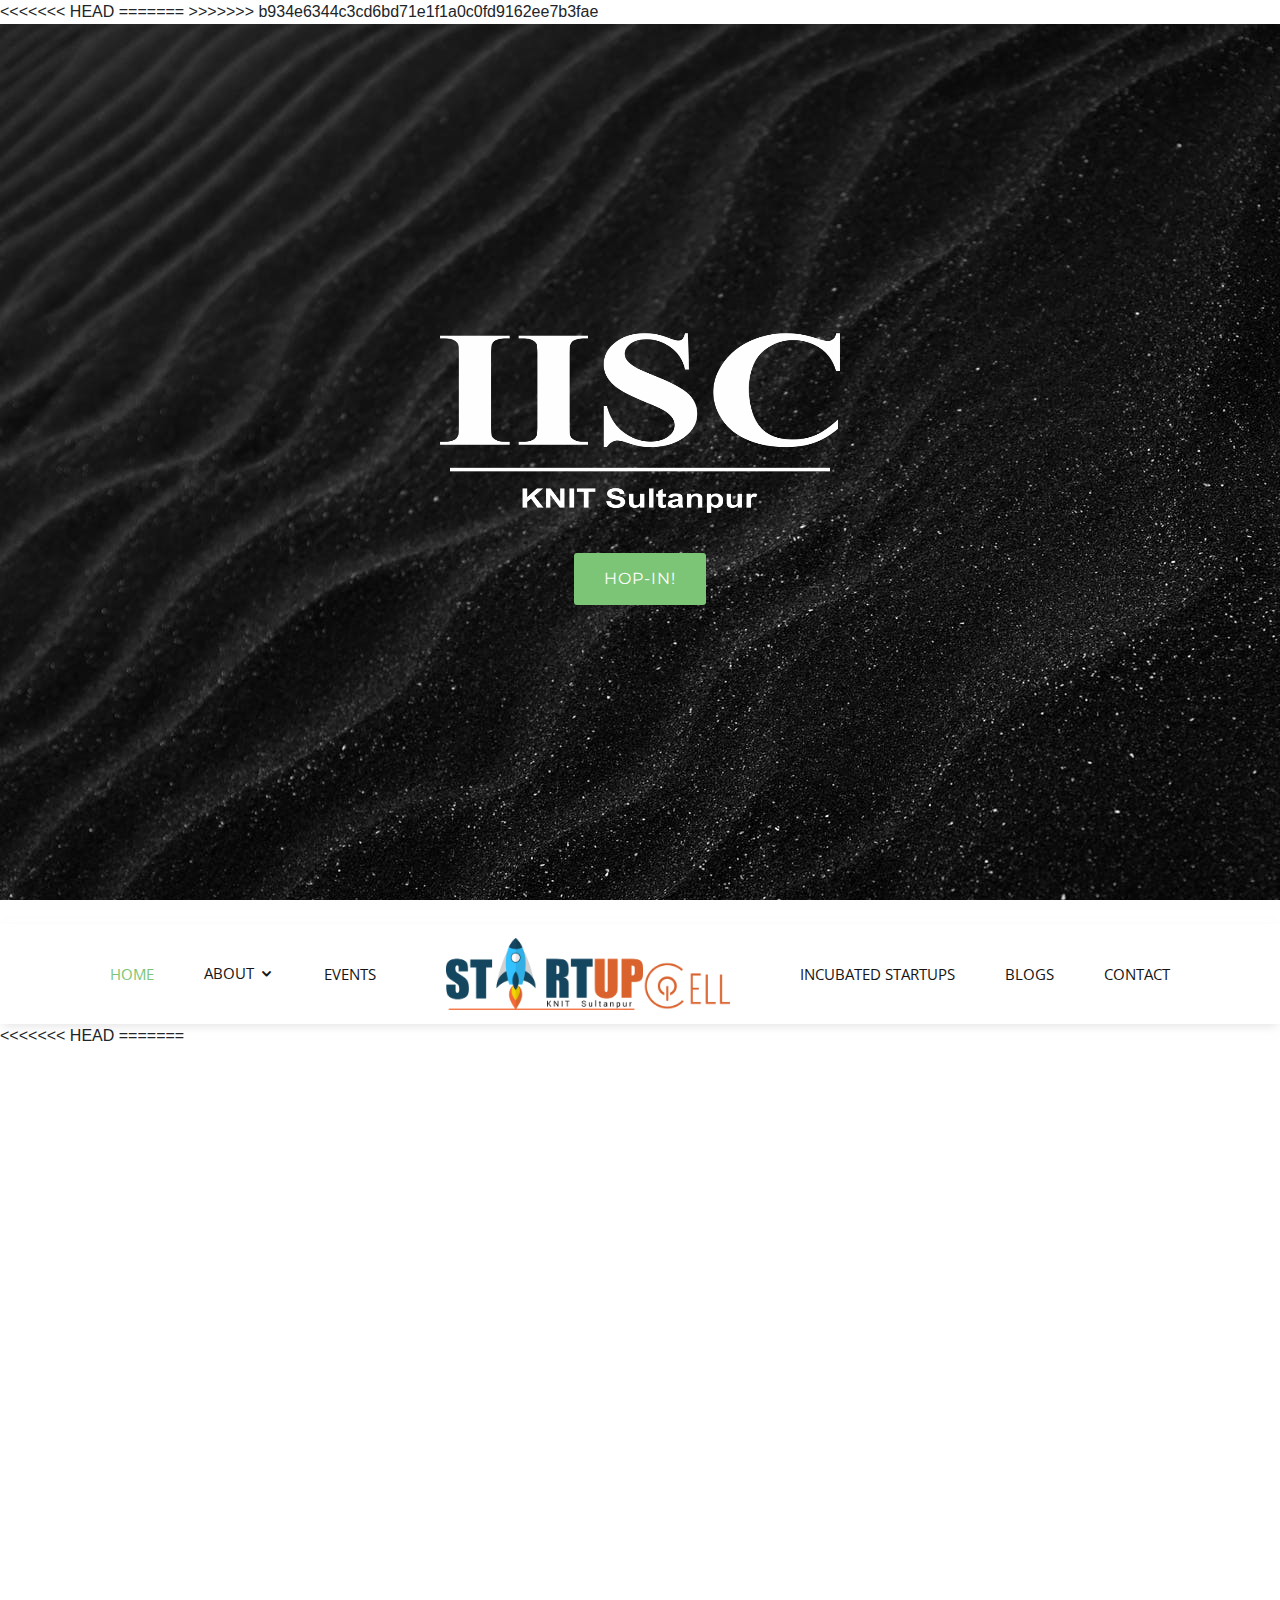
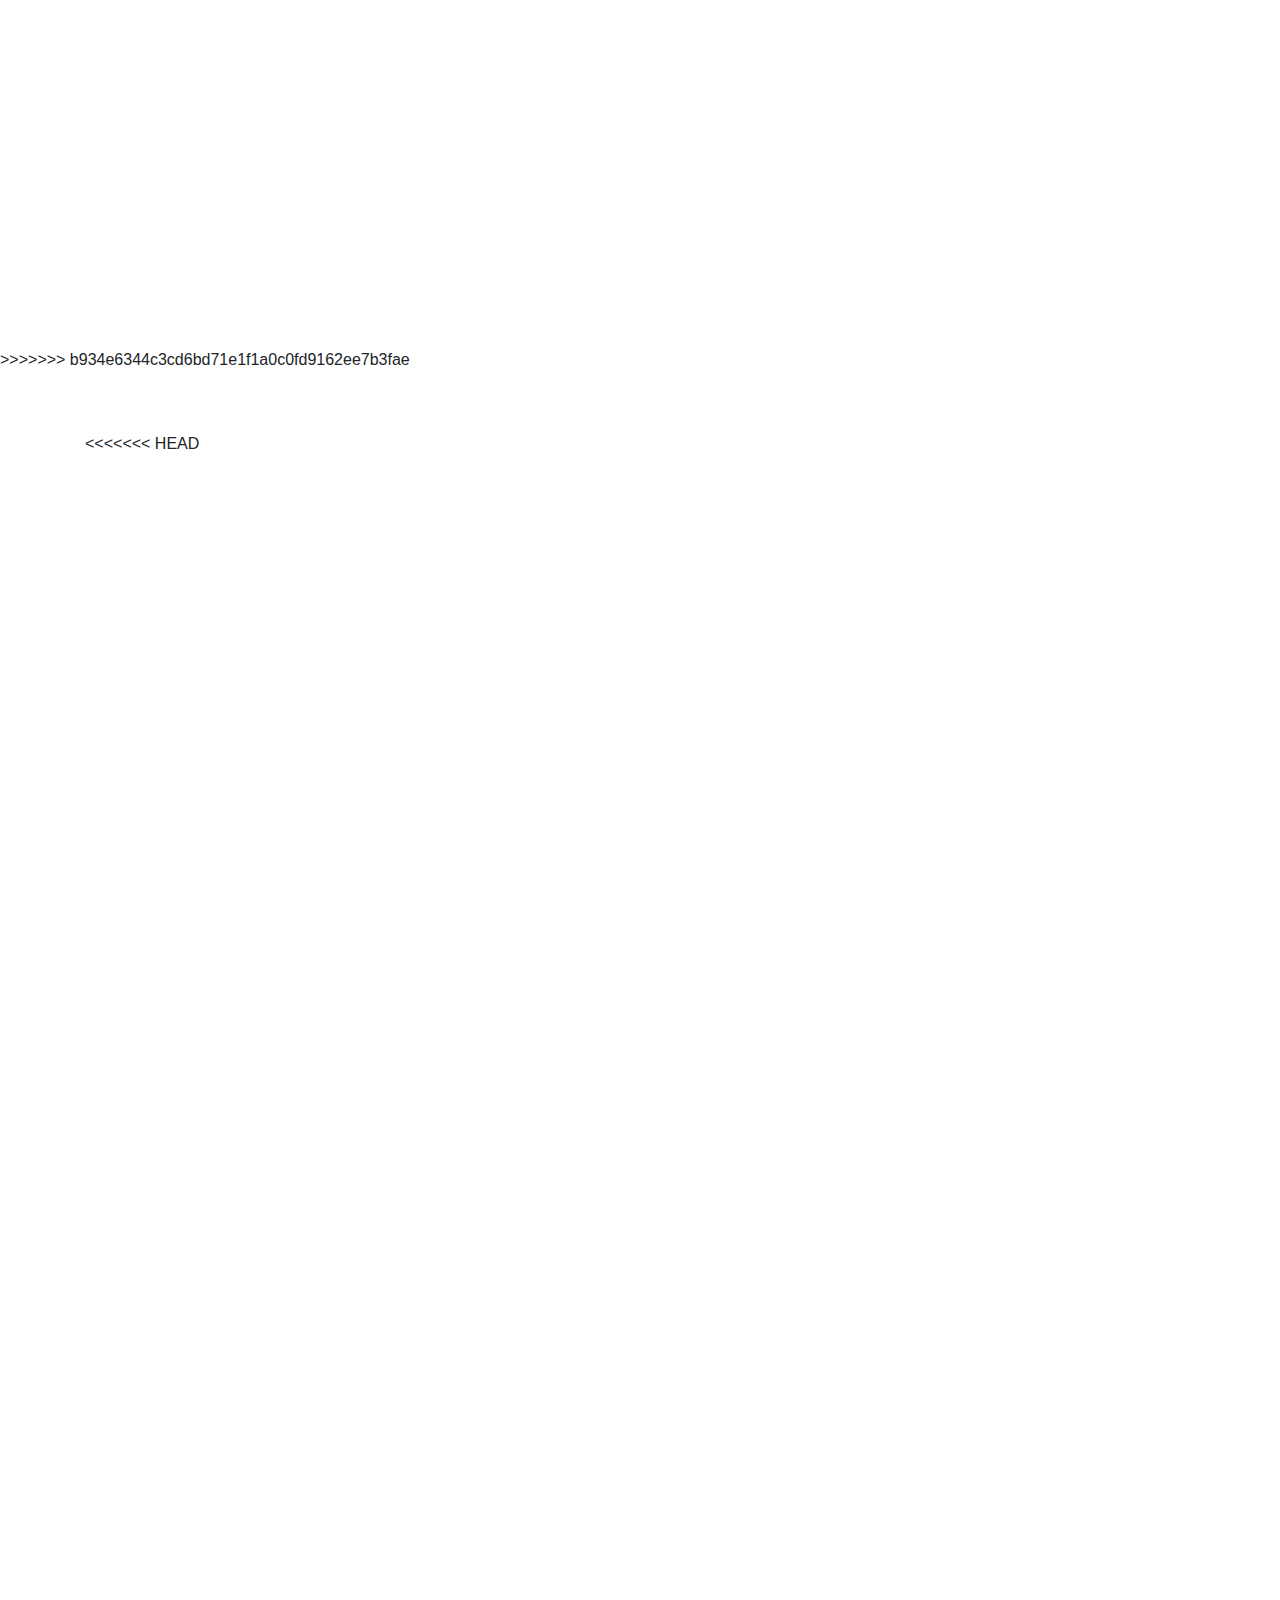
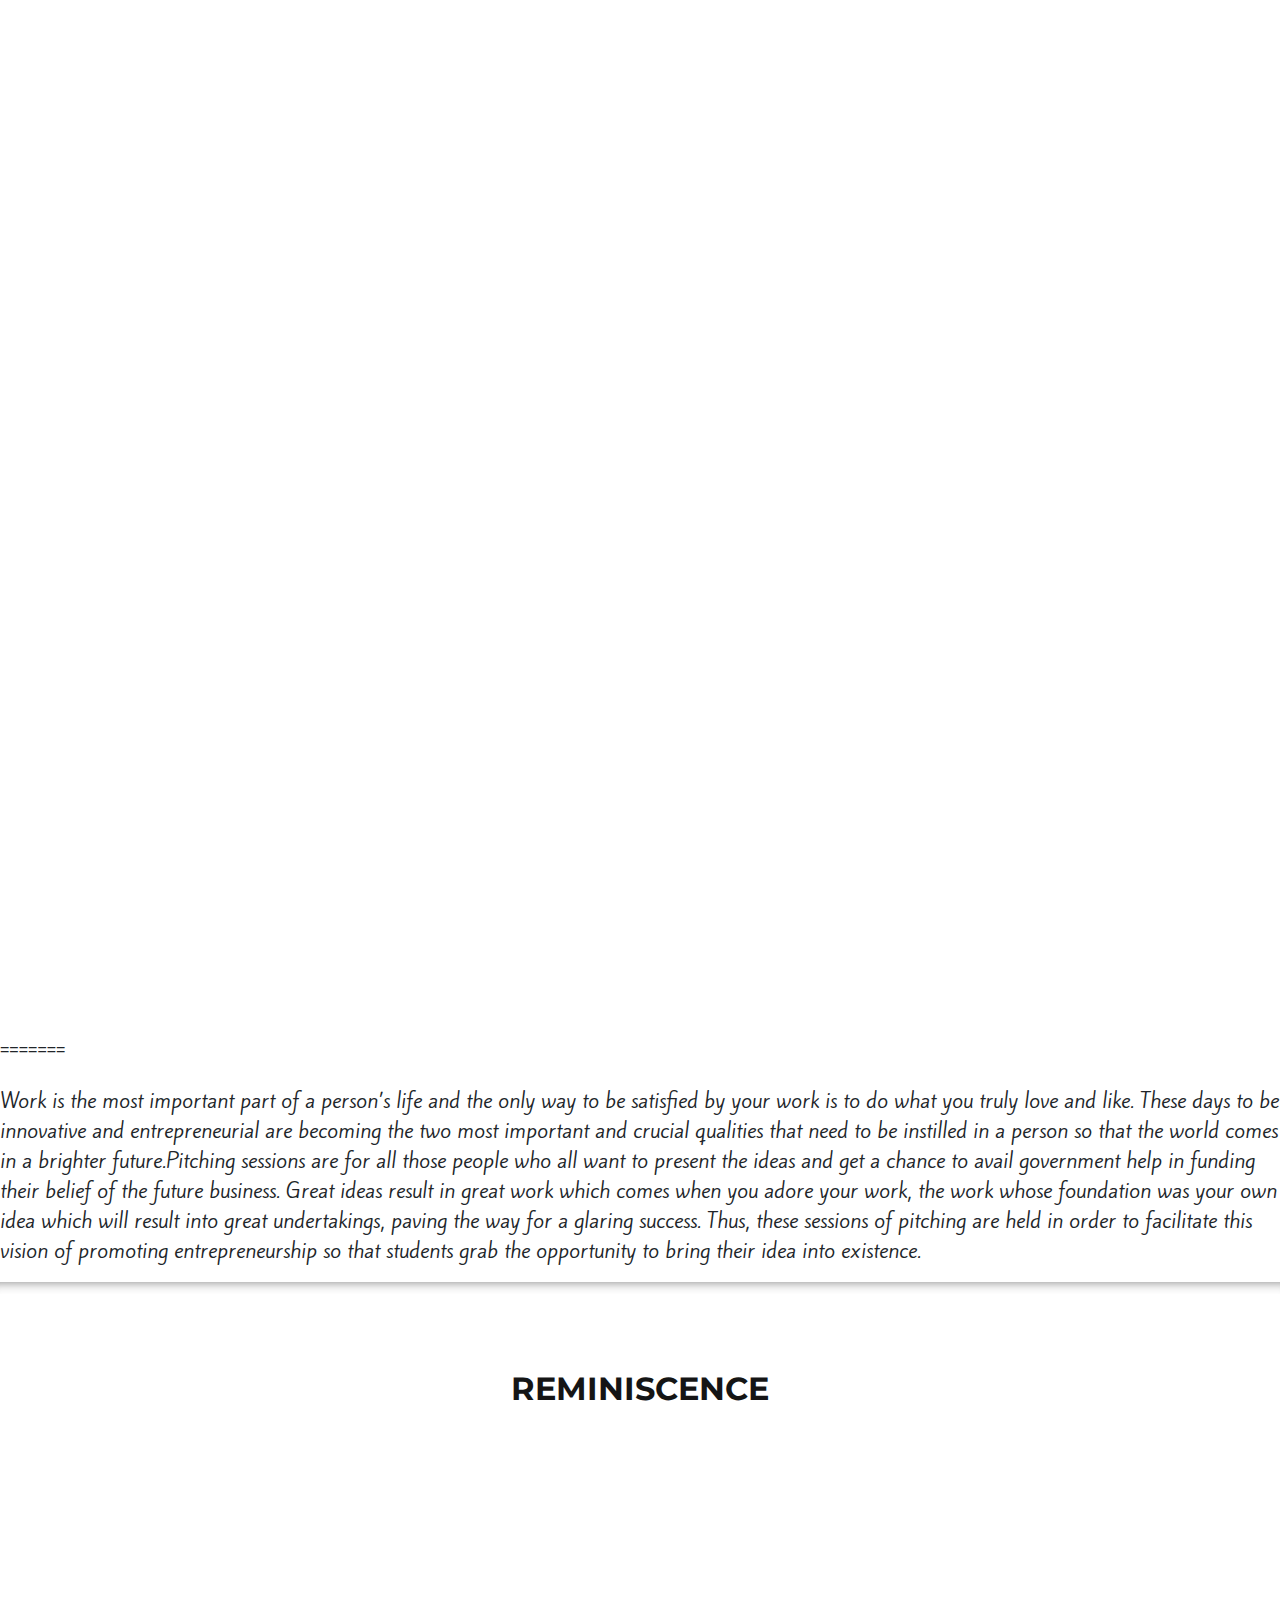
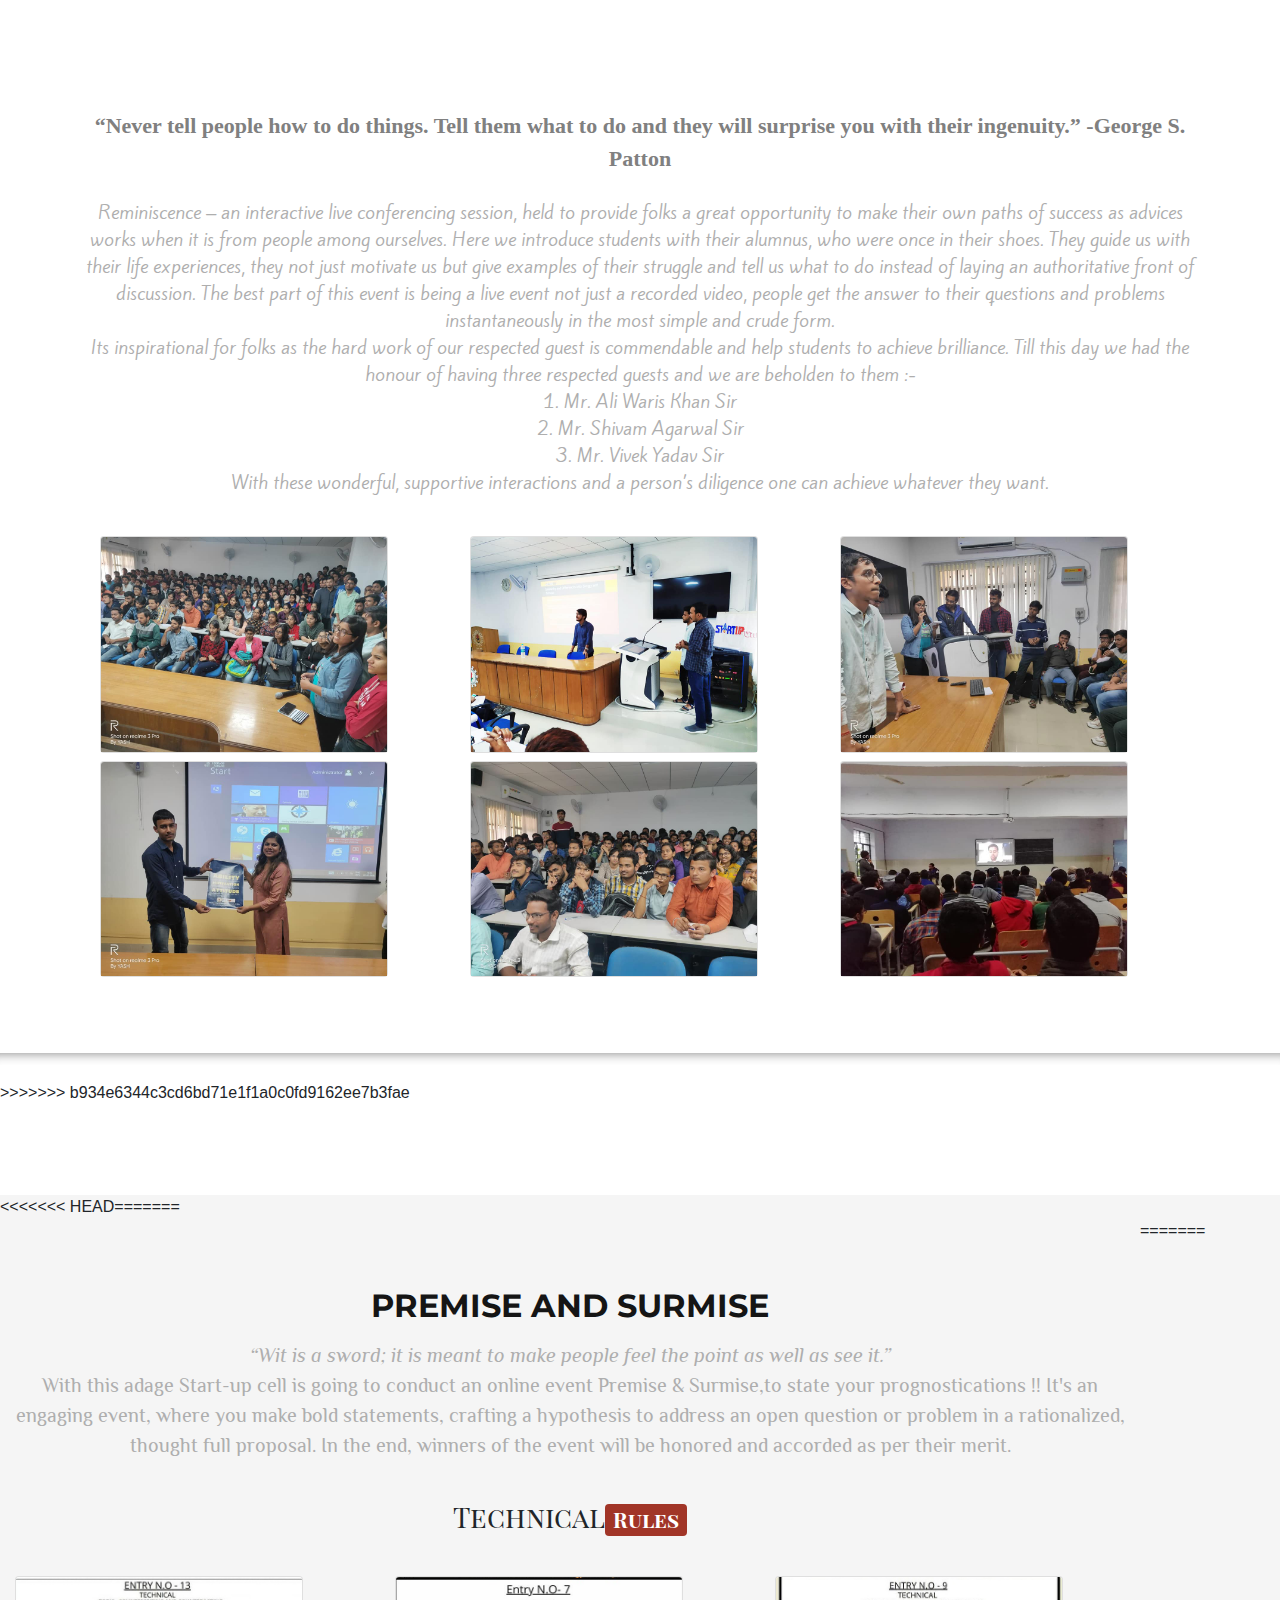
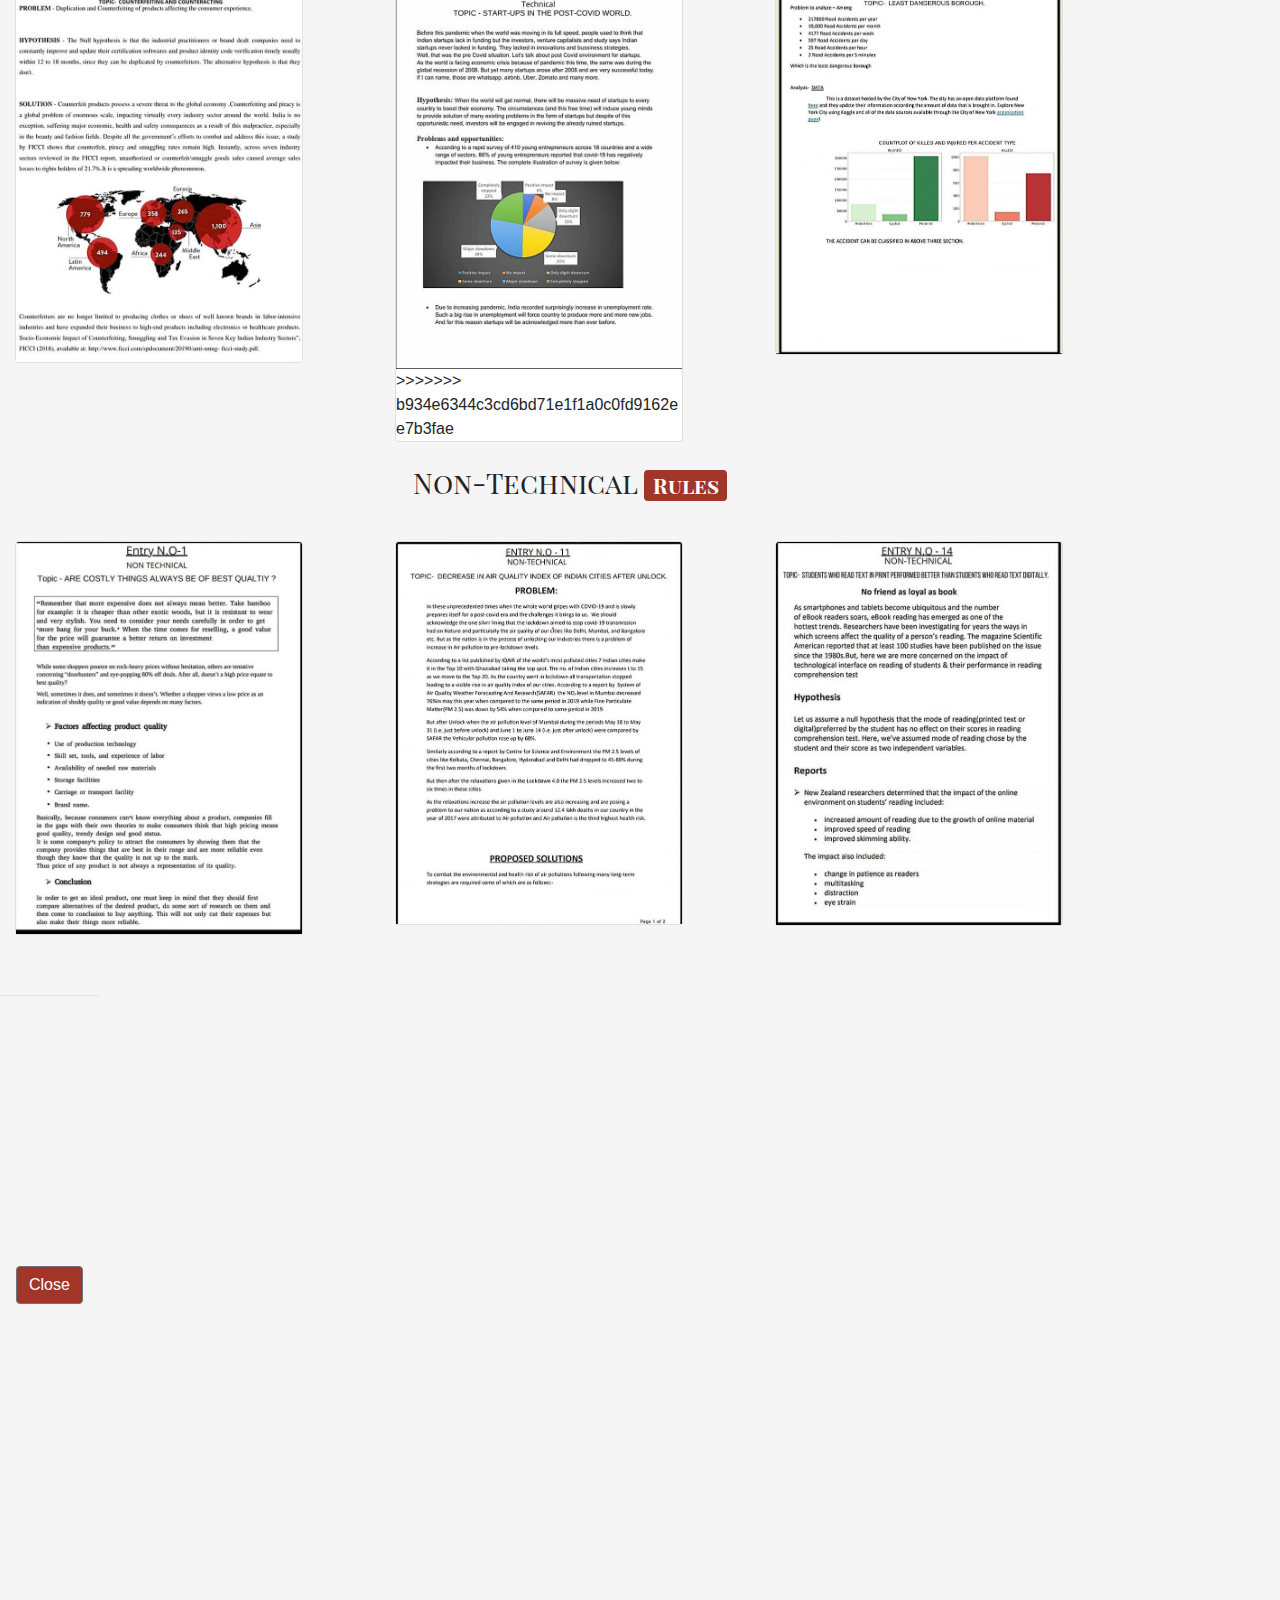
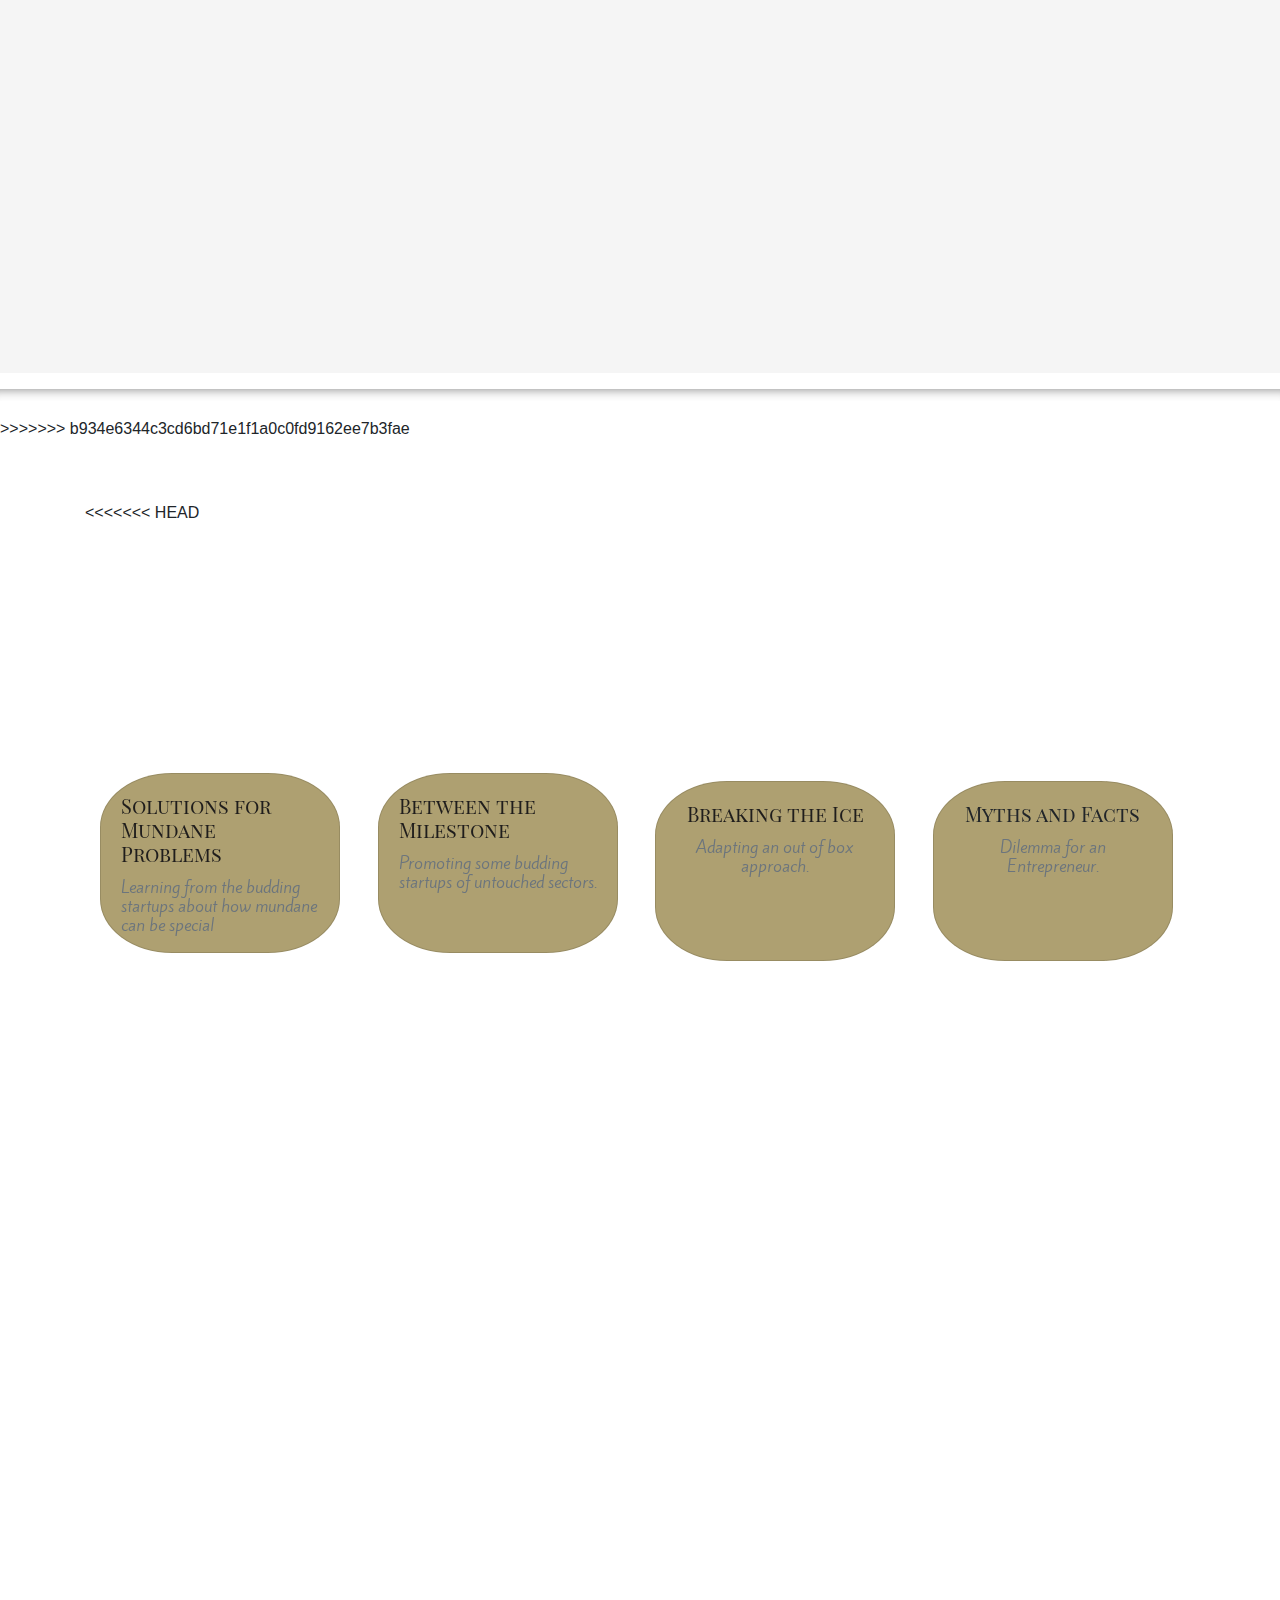
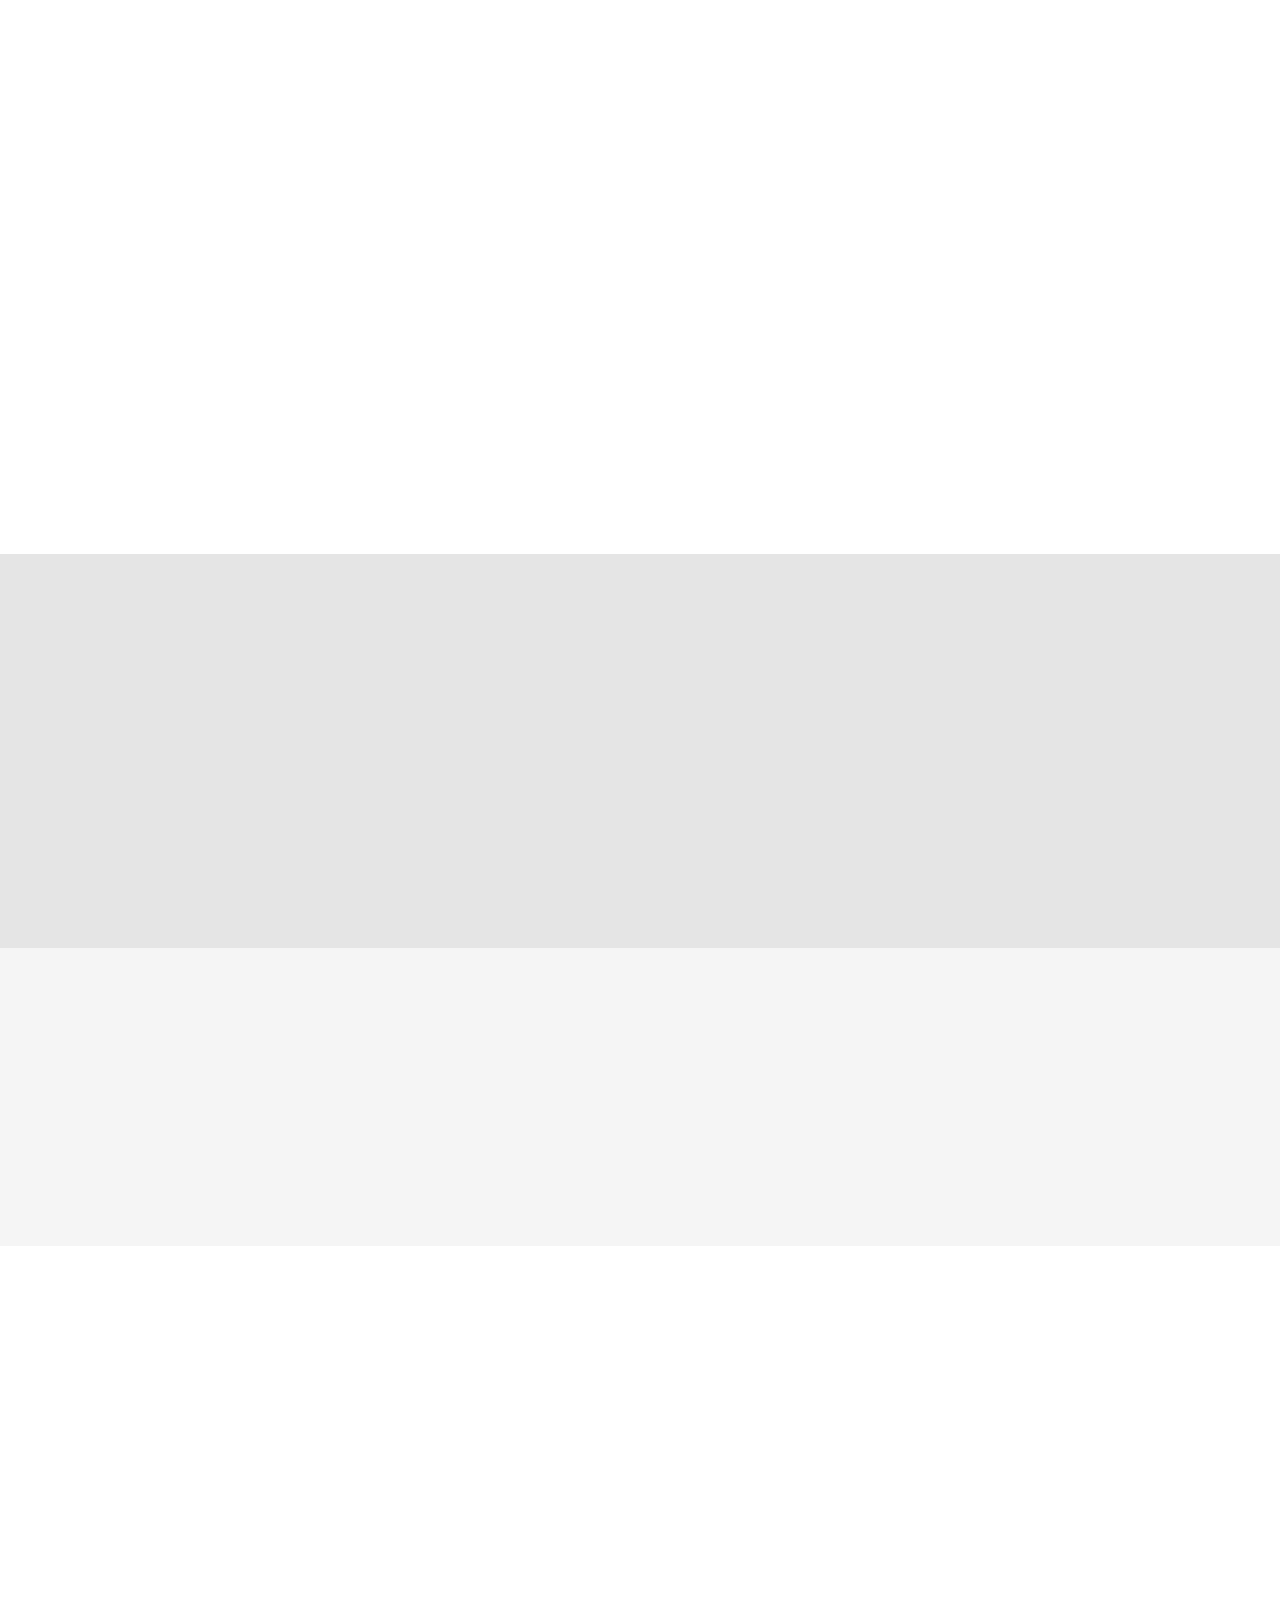
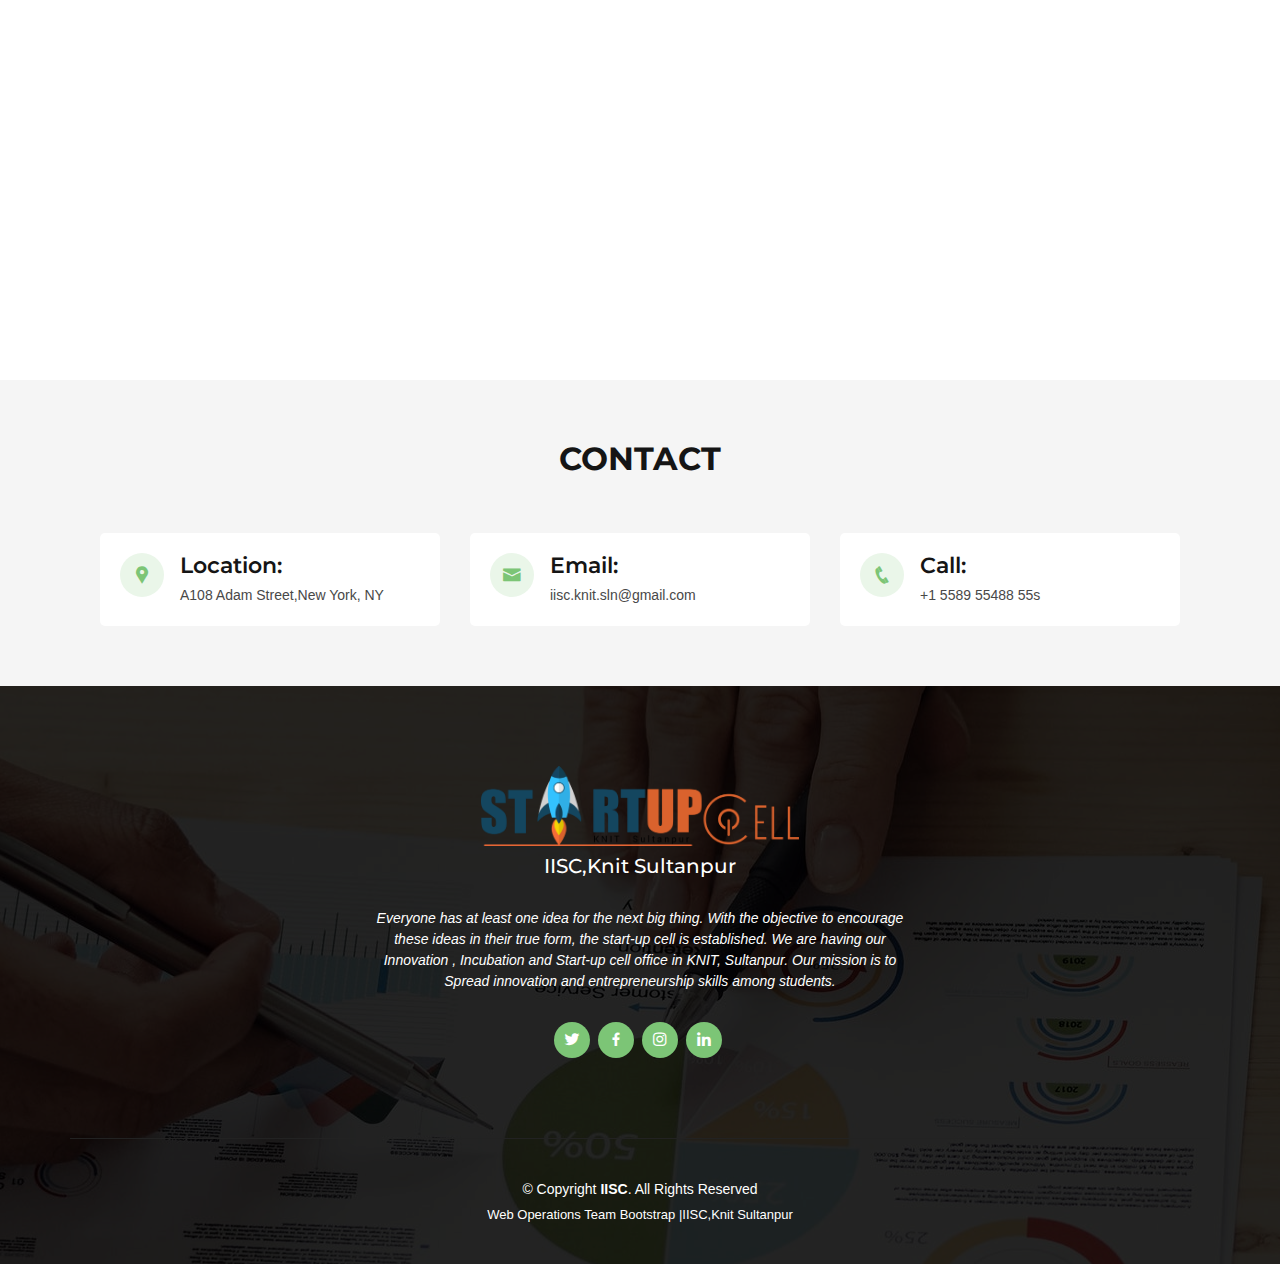
==== commit 942d9396: "initial commit" ====
--- a/index.html
+++ b/index.html
@@ -16,8 +16,16 @@
   <link href="assets/img/KNITlogo.png" rel="apple-touch-icon">
 
   <!-- Google Fonts -->
+<<<<<<< HEAD
   <link href="https://fonts.googleapis.com/css?family=Open+Sans:300,300i,400,400i,600,600i,700,700i|Montserrat:300,300i,400,400i,500,500i,600,600i,700,700i|Poppins:300,300i,400,400i,500,500i,600,600i,700,700i" rel="stylesheet">
 
+=======
+  <link
+    href="https://fonts.googleapis.com/css?family=Open+Sans:300,300i,400,400i,600,600i,700,700i|Raleway:300,300i,400,400i,500,500i,600,600i,700,700i|Poppins:300,300i,400,400i,500,500i,600,600i,700,700i"
+    rel="stylesheet">
+    <!-- <link href="https://fonts.googleapis.com/css2?family=Kite+One&family=Philosopher:ital@1&display=swap" rel="stylesheet"> -->
+    <link href="https://fonts.googleapis.com/css2?family=Kite+One&family=Philosopher:wght@700&family=Playfair+Display+SC:ital,wght@1,700&display=swap" rel="stylesheet">
+>>>>>>> b934e6344c3cd6bd71e1f1a0c0fd9162ee7b3fae
   <!-- Vendor CSS Files -->
   <link href="assets/vendor/bootstrap/css/bootstrap.min.css" rel="stylesheet">
   <link href="assets/vendor/icofont/icofont.min.css" rel="stylesheet">
@@ -25,7 +33,8 @@
   <link href="assets/vendor/venobox/venobox.css" rel="stylesheet">
   <link href="assets/vendor/owl.carousel/assets/owl.carousel.min.css" rel="stylesheet">
   <link href="assets/vendor/aos/aos.css" rel="stylesheet">
-
+  <!-- fontawesome icons -->
+  <link rel="stylesheet" href="https://cdnjs.cloudflare.com/ajax/libs/font-awesome/4.7.0/css/font-awesome.min.css">
   <!-- Template Main CSS File -->
   <link href="assets/css/style.css" rel="stylesheet">
 
@@ -75,15 +84,34 @@
     </div>
   </header><!-- End Header -->
 
+<<<<<<< HEAD
+=======
+  <!-- ======= Hero Section ======= -->
+  <section id="hero" class="d-flex flex-column justify-content-center align-items-center">
+    <div class="hero-container" data-aos="fade-in">
+      <h1 style="font-family: 'Kite One', sans-serif;;">Our Initiatives</h1>
+      <p style="font-family: 'Philosopher', sans-serif;"> <span class="typed" 
+          data-typed-items="Startup Conclave, Reminiscence,Premise And Surmise , The Genesis"></span></p>
+    </div>
+  </section><!-- End Hero -->
+
+>>>>>>> b934e6344c3cd6bd71e1f1a0c0fd9162ee7b3fae
   <main id="main">
 
     <!-- ======= About Us Section ======= -->
     <section id="about" class="about">
       <div class="container">
 
+<<<<<<< HEAD
         <div class="section-title" data-aos="fade-up">
           <h2>Our Vision</h2>
          
+=======
+        <div class="section-title">
+          <h2>Startup Conclave</h2>
+          <p style="font-family: 'Lobster', cursive;font-size:25px;">“Most great people have attained their greatest success just one step beyond their greatest failure.” -
+            Napoleon Hill</p>
+>>>>>>> b934e6344c3cd6bd71e1f1a0c0fd9162ee7b3fae
         </div>
 
         <div class="row">
@@ -107,6 +135,7 @@
             </div>
           </div>
         </div>
+<<<<<<< HEAD
 
       </div>
     </section><!-- End About Us Section -->
@@ -200,6 +229,99 @@
 
       </div>
     </section><!-- End Featured Section -->
+=======
+        <br>
+        <br>
+        <p style="font-family: 'Kite One', sans-serif;font-size:20px;"> Work is the most important part of a person’s life and the only way to be satisfied by your work is to do what you truly love and like. These days to be innovative and entrepreneurial are becoming the two most important and crucial qualities that need to be instilled in a person so that the world comes in a brighter future.Pitching sessions are for all those people who all want to present the ideas and get a chance to avail government help in funding their belief of the future business.
+          Great ideas result in great work which comes when you adore your work, the work whose foundation was your own idea which will result into great undertakings, paving the way for a glaring success. Thus, these sessions of pitching are held in order to facilitate this vision of promoting entrepreneurship so that students grab the opportunity to bring their idea into existence.</p>
+    </section><!-- End About Section -->
+        <hr>
+    <!-- ======= Facts Section ======= -->
+    <section id="remen" class="remen">
+      <div class="container">
+
+        <div class="section-title">
+          <h2>Reminiscence</h2>
+          <br>
+          <div class="row">
+            <div class="col-lg-4 col-md-6 d-md-flex align-items-md-stretch" data-aos="fade-up">
+              <div class="count-box">
+                <img src="assets/img/pic1.jpg" style="height: 150px; width: 150px;border-radius: 50%;">
+
+                <p class="mt-2" style="font-family: 'Philosopher', sans-serif;"><strong>Vivek Yadav</strong> I.A.S Officier,Vijaywada</p>
+                <p style="font-family: 'Philosopher', sans-serif;">AIR-<span data-toggle="counter-up" class="text-danger">28</span>,UPSC(2008)</p>
+              </div>
+            </div>
+            <div class="col-lg-4 col-md-6 d-md-flex align-items-md-stretch" data-aos="fade-up">
+              <div class="count-box">
+                <img src="assets/img/pic2.jpg" style="height: 150px; width: 150px;border-radius: 50%;">
+                <p class='mt-2' style="font-family: 'Philosopher', sans-serif;" ><strong>Shivam Aggrawal</strong> Scientific Officer, RSS Division BARC</p>
+                <p style="font-family: 'Philosopher', sans-serif;" >AIR-<span data-toggle="counter-up" class="text-danger">02</span>,BARC</p>
+              </div>
+            </div>
+            <div class="col-lg-4 col-md-6 d-md-flex align-items-md-stretch" data-aos="fade-up">
+              <div class="count-box">
+                <img src="assets/img/pic3.jpg" style="height: 150px; width: 150px;border-radius: 50%;">
+                <p class="mt-2" style="font-family: 'Philosopher', sans-serif;" ><strong>Ali Waris Khan</strong> IRSSE Officer at Indian Railways</p>
+                <p style="font-family: 'Philosopher', sans-serif;" >AIR-<span data-toggle="counter-up" class="text-danger">16</span>,ESE(2018)</p>
+              </div>
+            </div>
+          </div>
+          <br>
+          <p class="mt-2"> <b  style="font-family: 'Lobster', cursive;font-size:22px;color:gray;"> “Never tell people how to do things. Tell them what to do and they will surprise you with their ingenuity.”
+            -George S. Patton</b></br>
+            <br>
+            <p style="font-family: 'Kite One', sans-serif;font-size:18px;"> Reminiscence – an interactive live conferencing session, held to provide folks a great opportunity to make their own paths of success as advices works when it is from people among ourselves. Here we introduce students with their alumnus, who were once in their shoes. They guide us with their life experiences, they not just motivate us but give examples of their struggle and tell us what to do instead of laying an authoritative front of discussion. The best part of this event is being a live event not just a recorded video, people get the answer to their questions and problems instantaneously in the most simple and crude form.</br>
+            Its inspirational for folks as the hard work of our respected guest is commendable and help students to achieve brilliance. Till this day we had the honour of having three respected guests and we are beholden to them :-<br/>
+            1.  Mr. Ali Waris Khan Sir<br/>
+            2.  Mr. Shivam Agarwal Sir<br/>
+            3.  Mr. Vivek Yadav Sir<br/>
+            With these wonderful, supportive interactions and a person’s diligence one can achieve whatever they want.</p></p>
+        </div>
+
+        <div class="container">
+          <div class="row">
+            <div class="col-lg-4">
+              <div class="card" style="width: 18rem;">
+                <img src="assets/img/past2.jpg" class="card-img-top" alt="...">
+            </div>
+          </div>
+          <div class="col-lg-4">
+            <div class="card" style="width: 18rem;">
+              <img src="assets/img/one.jpg" class="card-img-top" alt="...">
+          </div>
+        </div>
+        <div class="col-lg-4">
+          <div class="card" style="width: 18rem;">
+            <img src="assets/img/remen.jpg" class="card-img-top" alt="...">
+        </div>
+      </div>
+      </div>
+        </div>
+        <div class="container mt-2">
+          <div class="row">
+            <div class="col-lg-4">
+              <div class="card" style="width: 18rem;">
+                <img src="assets/img/remen1.jpg" class="card-img-top" alt="...">
+            </div>
+          </div>
+          <div class="col-lg-4">
+            <div class="card" style="width: 18rem;">
+              <img src="assets/img/remen2.jpg" class="card-img-top" alt="...">
+          </div>
+        </div>
+        <div class="col-lg-4">
+          <div class="card" style="width: 18rem;">
+            <img src="assets/img/remen3.jpg" class="card-img-top" alt="...">
+        </div>
+      </div>
+      </div>
+        </div>
+
+        
+    </section>
+    <hr>
+>>>>>>> b934e6344c3cd6bd71e1f1a0c0fd9162ee7b3fae
 
     <!-- ======= Why Us Section ======= -->
     <section id="why-us" class="why-us">
@@ -207,6 +329,7 @@
 
         <div class="row">
 
+<<<<<<< HEAD
           <div class="col-lg-7 order-2 order-lg-1 d-flex flex-column justify-content-center align-items-stretch">
 
             <div class="content" data-aos="fade-up">
@@ -256,21 +379,192 @@
             <a href="https://youtu.be/7_cLVZ9romg" class="venobox play-btn mb-4" data-vbtype="video" data-autoplay="true"></a>
           </div>
 
-        </div>
-
-      </div>
+=======
+    <!-- ======= Resume Section ======= -->
+    <section id="premise" class="premise mt-2">
+      <div class="container">
+
+        <div class="section-title">
+          <h2>Premise And Surmise</h2>
+          <p style="font-family: 'Philosopher', sans-serif;font-size:20px;"><i>“Wit is a sword; it is meant to make people feel the point as well as see it.”</i><br>
+
+            With this adage Start-up cell is going to conduct an online event Premise & Surmise,to state your prognostications !!
+            
+            It's an engaging event, where you make bold statements, crafting a hypothesis to address an open question or problem in a rationalized, thought full proposal. In the end, winners of the event will be honored and accorded as per their merit.</p>
+        </div>
+
+         <h3  class="text-center"  style="font-family: 'Playfair Display SC', serif;">Technical<span class="badge badge-secondary"  data-toggle="modal" data-target="#staticBackdrop"  style="background-color:#a13527">Rules</span></h3>
+         <br>
+         <div class="row mt-2">
+          <div class="col-md-4">
+            <div class="card" style="width: 18rem;">
+              <img src="assets/img/tech1.jpg" class="card-img-top" alt="...">
+          </div>
+        </div>
+        <div class="col-md-4">
+          <div class="card" style="width: 18rem;">
+            <img src="assets/img/tech4.jpg" class="card-img-top" alt="...">
+>>>>>>> b934e6344c3cd6bd71e1f1a0c0fd9162ee7b3fae
+        </div>
+      </div>
+      <div class="col-md-4">
+        <div class="card" style="width: 18rem;">
+          <img src="assets/img/tech5.jpg" class="card-img-top" alt="...">
+      </div>
+      </div>
+      </div>
+        <br>
+      <h3  class="text-center" style="font-family: 'Playfair Display SC', serif;">Non-Technical
+        <span class="badge badge-secondary"  data-toggle="modal" data-target="#Backdrop" style="background-color:#a13527">Rules</span></h3>
+      <br>
+      <div class="row mt-2">
+       <div class="col-md-4">
+         <div class="card" style="width: 18rem;">
+           <img src="assets/img/ntech1.jpg" class="card-img-top" alt="...">
+       </div>
+     </div>
+     <div class="col-md-4">
+       <div class="card" style="width: 18rem;">
+         <img src="assets/img/ntech2.jpg" class="card-img-top" alt="...">
+     </div>
+   </div>
+   <div class="col-md-4">
+     <div class="card" style="width: 18rem;">
+       <img src="assets/img/ntech3.jpg" class="card-img-top" alt="...">
+   </div>
+   </div>
+   </div>
+
+<!-- Modal for technical -->
+<div class="modal fade" id="staticBackdrop" data-backdrop="static" data-keyboard="false" tabindex="-1" aria-labelledby="staticBackdropLabel" aria-hidden="true">
+  <div class="modal-dialog">
+    <div class="modal-content">
+      <div class="modal-header">
+        <h5 class="modal-title" id="staticBackdropLabel">✓-should be ✘-upto you</h5>
+        <button type="button" class="close" data-dismiss="modal" aria-label="Close">
+          <span aria-hidden="true">&times;</span>
+        </button>
+      </div>
+      <div class="modal-body">
+        <ul class="fa-ul">
+          <li><span class="fa-li"><i class="fa fa-check"></i></span>Proper problem statement</li>
+          <li><span class="fa-li"><i class="fa fa-check"></i></span>Defining hypothesis</li>
+          <li><span class="fa-li"><i class="fa fa-check"></i></span>No vague Conclusions </li>
+          <li class="text-muted"><span class="fa-li"><i class="fa fa-check"></i></span>Graphical representation
+          </li>
+          <li class="text-muted"><span class="fa-li"><i class="fa fa-times"></i></span>Mathematical deductions
+          </li>
+          <li class="text-muted"><span class="fa-li"><i class="fa fa-times"></i></span>Practical implementation
+          </li>
+        </ul>
+      </div>
+      <div class="modal-footer">
+        <button type="button" class="btn btn-secondary" data-dismiss="modal"  style="background-color:#a13527">Close</button>
+      </div>
+    </div>
+  </div>
+</div>
+
+
+<!-- Modal for non-technical -->
+<div class="modal fade" id="Backdrop" data-backdrop="static" data-keyboard="false" tabindex="-1" aria-labelledby="staticBackdropLabel" aria-hidden="true">
+  <div class="modal-dialog">
+    <div class="modal-content">
+      <div class="modal-header">
+        <h5 class="modal-title" id="staticBackdropLabel">✓-should be ✘-upto you</h5>
+        <button type="button" class="close" data-dismiss="modal" aria-label="Close">
+          <span aria-hidden="true">&times;</span>
+        </button>
+      </div>
+      <div class="modal-body">
+        <ul class="fa-ul">
+          <li><span class="fa-li"><i class="fa fa-check"></i></span>Proper problem statement</li>
+          <li><span class="fa-li"><i class="fa fa-check"></i></span>Defining hypothesis</li>
+          <li><span class="fa-li"><i class="fa fa-check"></i></span>No vague Conclusions </li>
+          <li><span class="fa-li"><i class="fa fa-times"></i></span>Graphical representation</li>
+
+          <li class="text-muted"><span class="fa-li"><i class="fa fa-times"></i></span>Mathematical deductions
+          </li>
+          <li class="text-muted"><span class="fa-li"><i class="fa fa-times"></i></span>Practical implementation
+          </li>
+
+        </ul>
+      </div>
+<<<<<<< HEAD
     </section><!-- End Why Us Section -->
+=======
+      <div class="modal-footer">
+        <button type="button" class="btn btn-secondary" data-dismiss="modal"  style="background-color:#a13527">Close</button>
+      </div>
+    </div>
+  </div>
+</div>
+      
+    </section><!-- End Resume Section -->
+    <hr>
+>>>>>>> b934e6344c3cd6bd71e1f1a0c0fd9162ee7b3fae
 
     <!-- ======= Portfolio Section ======= -->
     <section id="portfolio" class="portfolio">
       <div class="container">
 
+<<<<<<< HEAD
         <div class="section-title" data-aos="fade-up">
           <h2>Incubated Startups</h2>
           <p>Startups Incubated by IISC,KNIT Sultanpur</p>
         </div>
 
         <div class="row" data-aos="fade-up" data-aos-delay="100">
+=======
+        <div class="section-title">
+          <h2  >The Genesis</h2>
+          <h4 style="font-family: 'Kite One', sans-serif; color:#a13527">A Flare in the Dawn</h4>
+        </div>
+        </div>
+
+        <div class="container">
+          <div class="row">
+            <div class="col-lg-3">
+              <div class="card" style="width: 15rem;border-radius:30%;height:180px;background-color: #aea071;">
+                <div class="card-body">
+                  <h5 class="card-title" style="font-family: 'Playfair Display SC', serif;color:#1f1d1c">Solutions for Mundane Problems</h5>
+                  <h6 class="card-subtitle mb-2 text-muted mt-2"  style="font-family: 'Kite One', sans-serif;">Learning from the budding startups about how mundane can be special</h6>
+                 
+                </div>
+              </div>
+            </div>
+            <div class="col-lg-3">
+              <div class="card" style="width: 15rem;border-radius:30%;height:180px;background-color: #aea071;">
+                <div class="card-body">
+                  <h5 class="card-title" style="font-family: 'Playfair Display SC', serif;color:#1f1d1c">Between the Milestone</h5>
+                  <h6 class="card-subtitle mb-2 text-muted mt-2"  style="font-family: 'Kite One', sans-serif;">Promoting some budding startups of untouched sectors.</h6>
+            
+                </div>
+              </div>
+            </div>
+            <div class="col-lg-3 mt-2">
+              <div class="card text-center" style="width: 15rem;border-radius:30%;height:180px;background-color: #aea071;">
+                <div class="card-body">
+                  <h5 class="card-title" style="font-family: 'Playfair Display SC', serif;color:#1f1d1c">Breaking the Ice</h5>
+                  <h6 class="card-subtitle mb-2 text-muted mt-2" style="font-family: 'Kite One', sans-serif;">Adapting an out of box approach.</h6>
+                 
+                </div>
+              </div>
+            </div>
+            <div class="col-lg-3 mt-2">
+              <div class="card text-center" style="width: 15rem;border-radius:30%;height:180px;background-color: #aea071;">
+                <div class="card-body">
+                  <h5 class="card-title" style="font-family: 'Playfair Display SC', serif;">Myths and Facts</h5>
+                  <h6 class="card-subtitle mb-2 text-muted mt-2" style="font-family: 'Kite One', sans-serif;">Dilemma for an Entrepreneur.</h6>
+            
+                </div>
+              </div>
+            </div>
+          </div>
+        </div>
+          <br><br>
+        <div class="row" data-aos="fade-up">
+>>>>>>> b934e6344c3cd6bd71e1f1a0c0fd9162ee7b3fae
           <div class="col-lg-12 d-flex justify-content-center">
             <ul id="portfolio-flters">
               <li data-filter="*" class="filter-active">All</li>
@@ -643,4 +937,4 @@
 
 </body>
 
-</html>+</html>
--- a/assets/css/style.css
+++ b/assets/css/style.css
@@ -3,7 +3,19 @@
   font-family: "Open Sans", sans-serif;
   color: #555555;
 }
-
+/* hr {
+  border: 0;
+    height: 0; 
+    box-shadow: 0 0 10px 1px black;
+}
+hr:after {  
+  content: "\00a0";  
+} */
+hr {
+  height: 12px;
+  border: 0;
+  box-shadow: inset 0 12px 12px -12px rgba(0, 0, 0, 0.5);
+}
 a {
   color: #7cc576;
 }
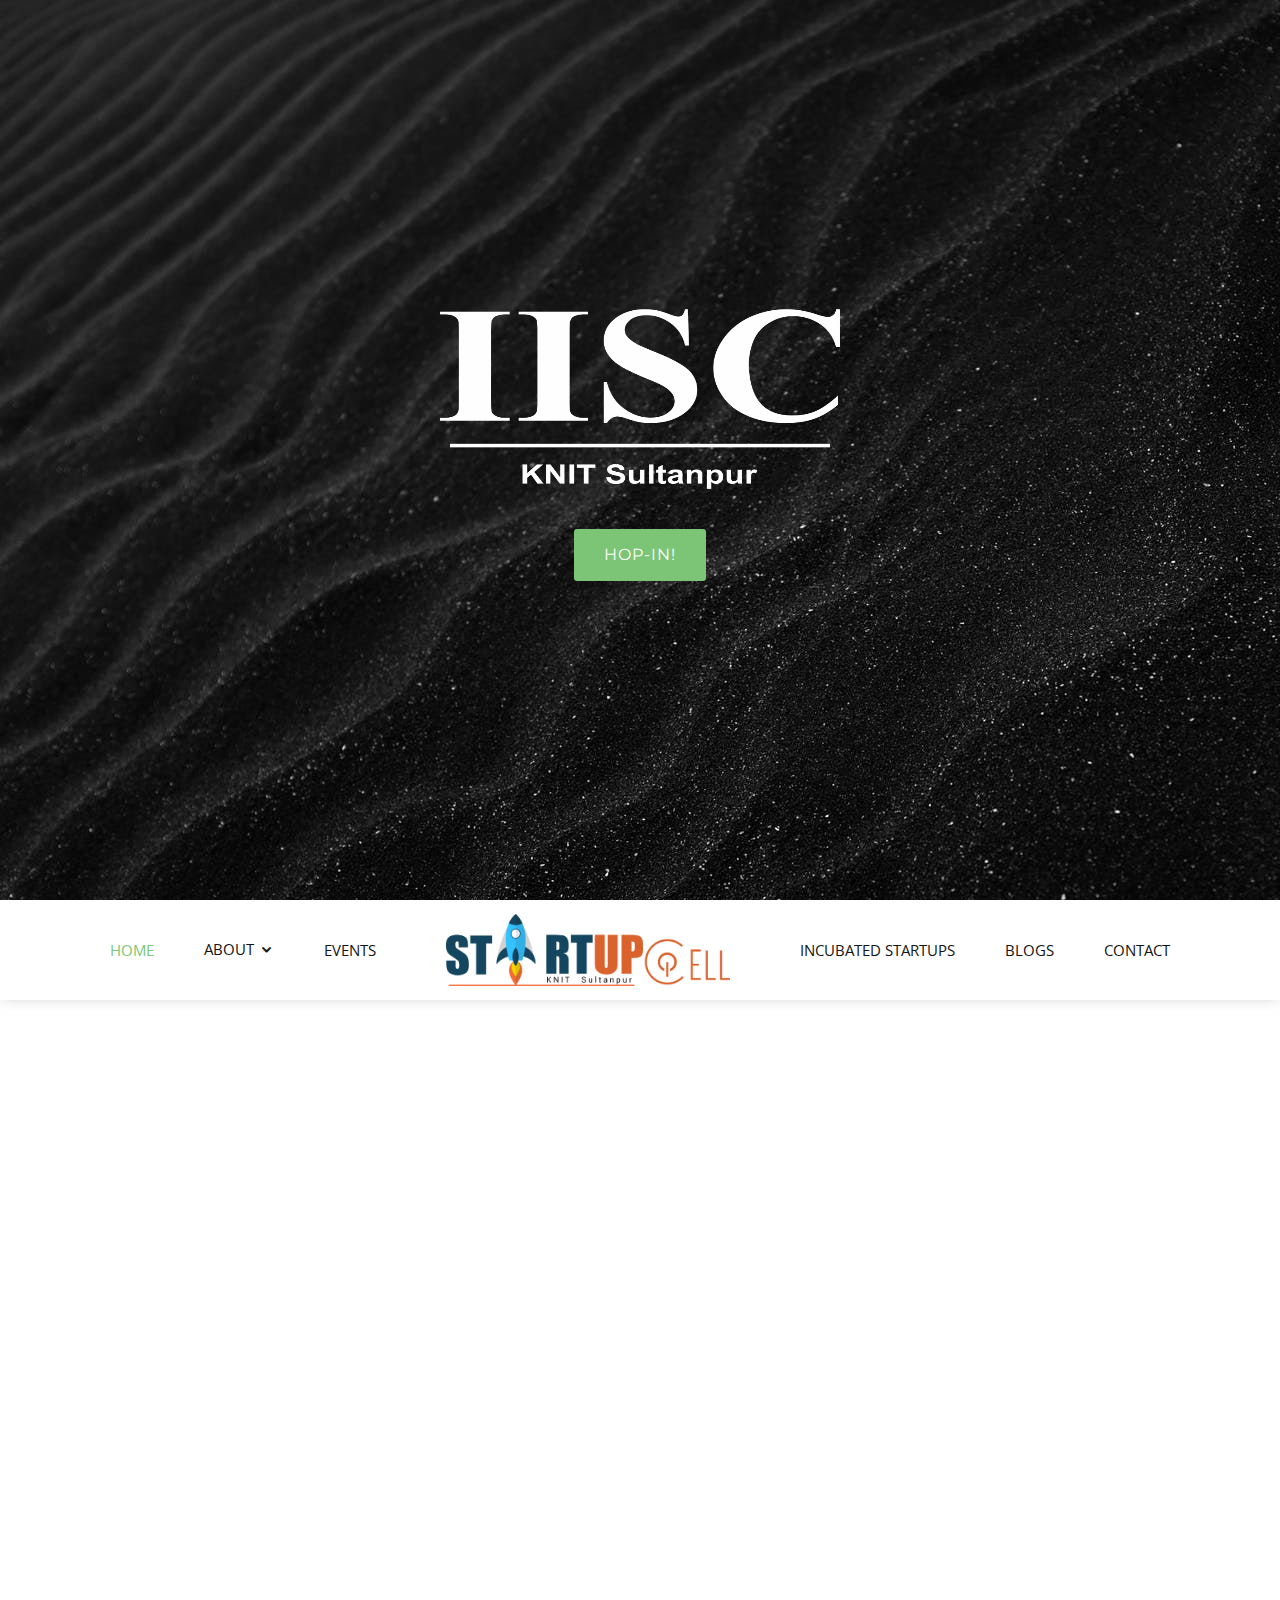
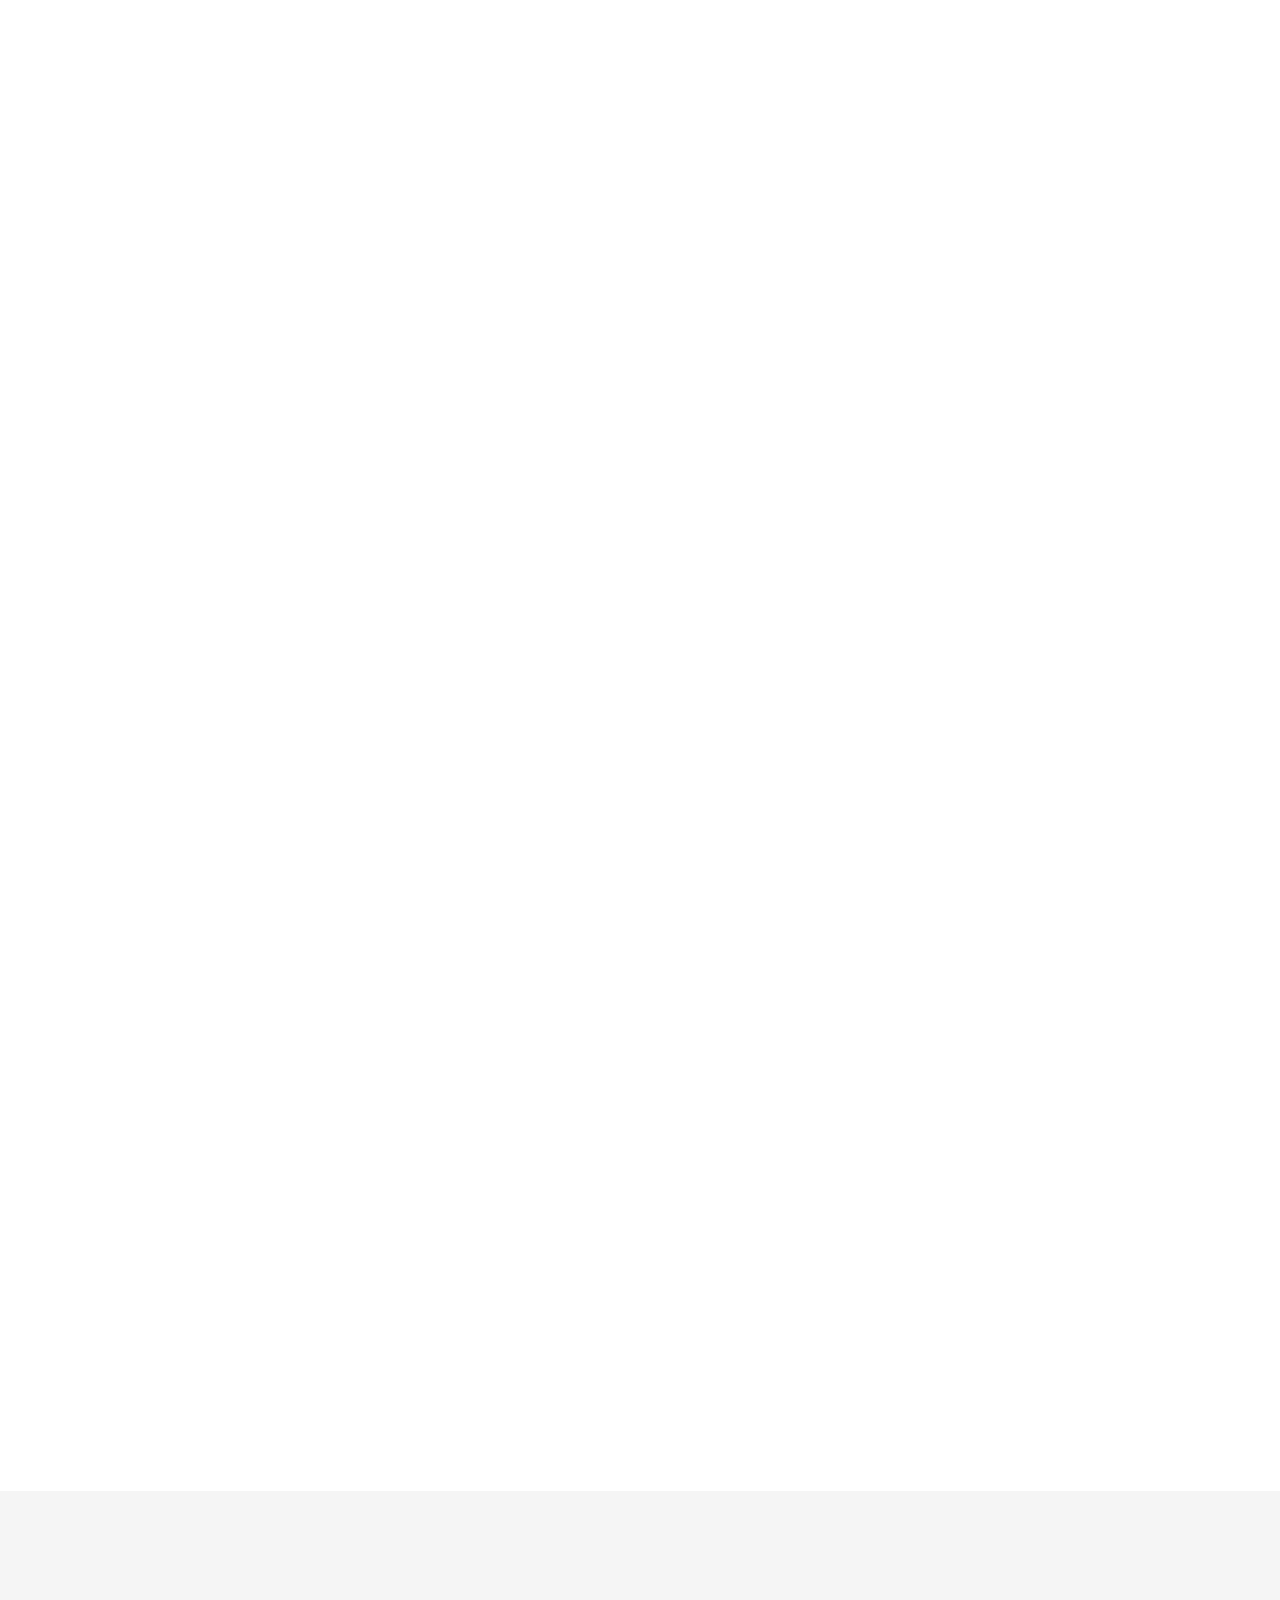
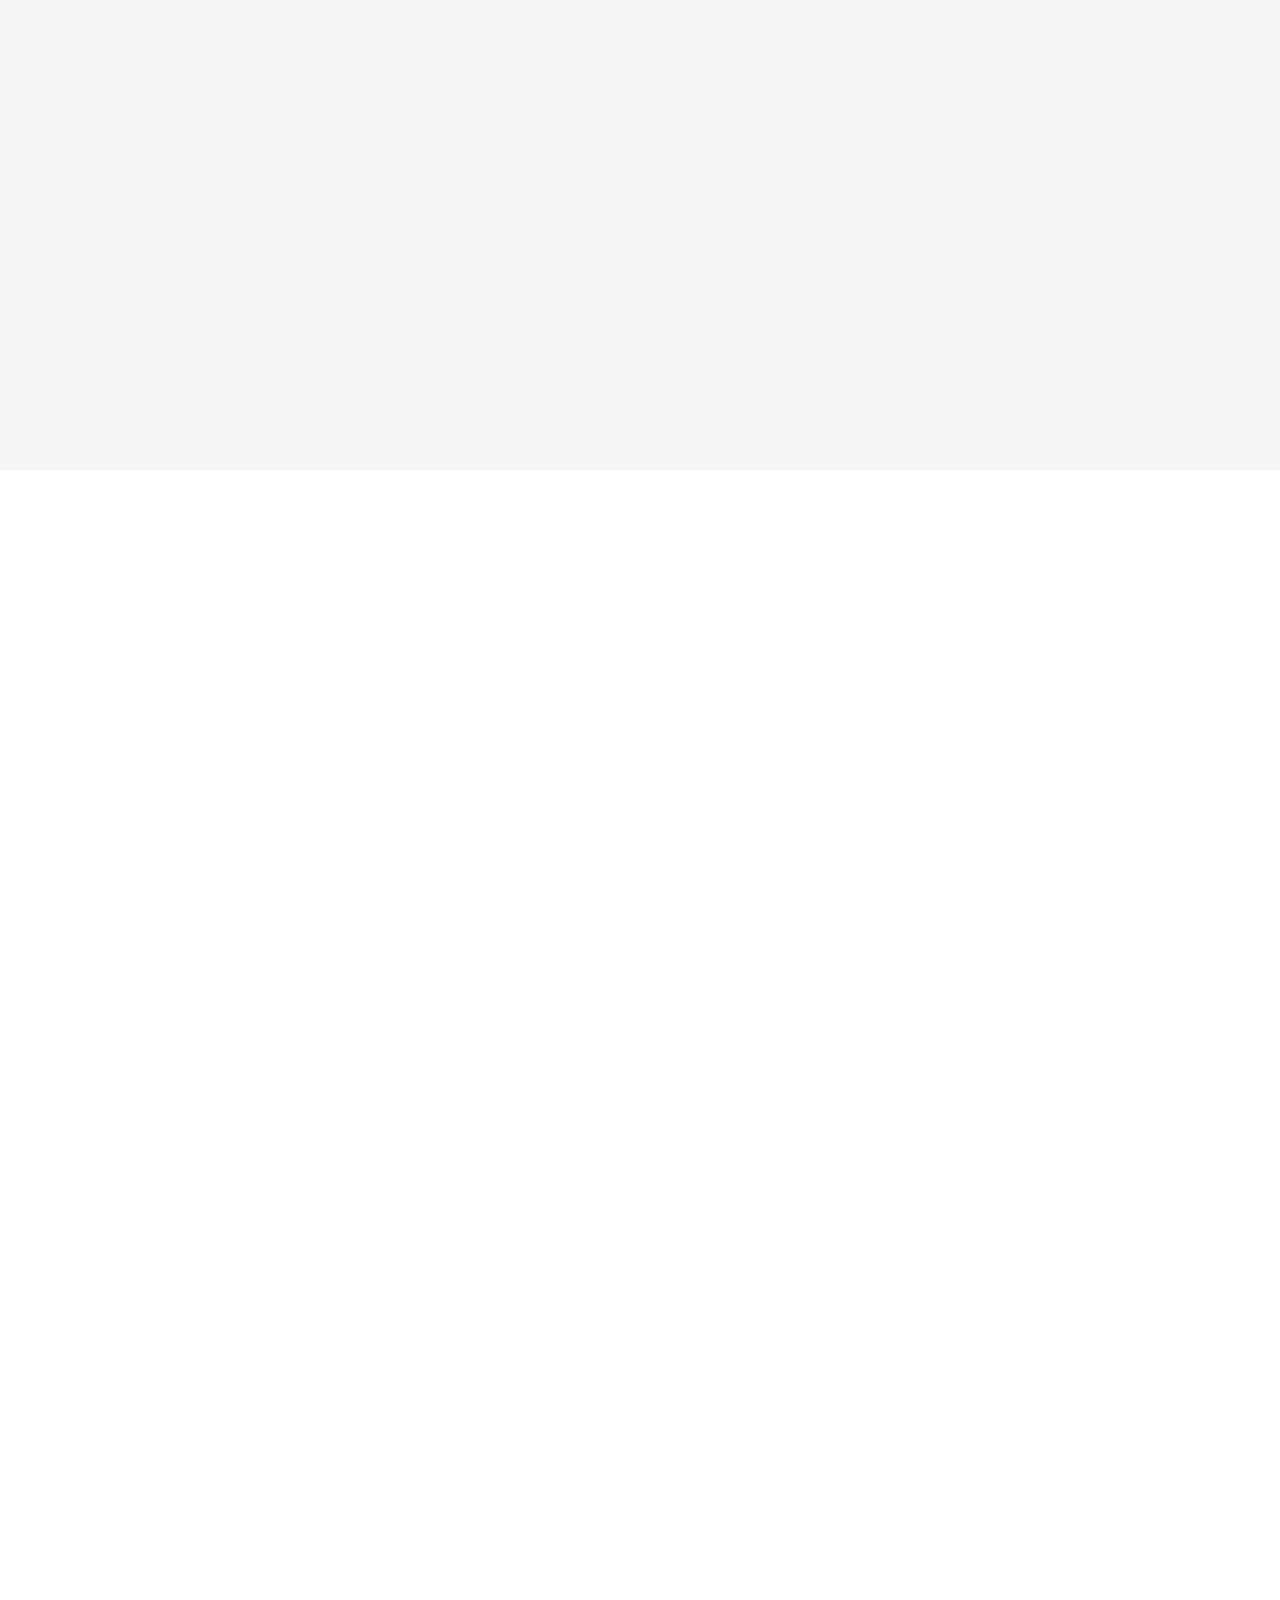
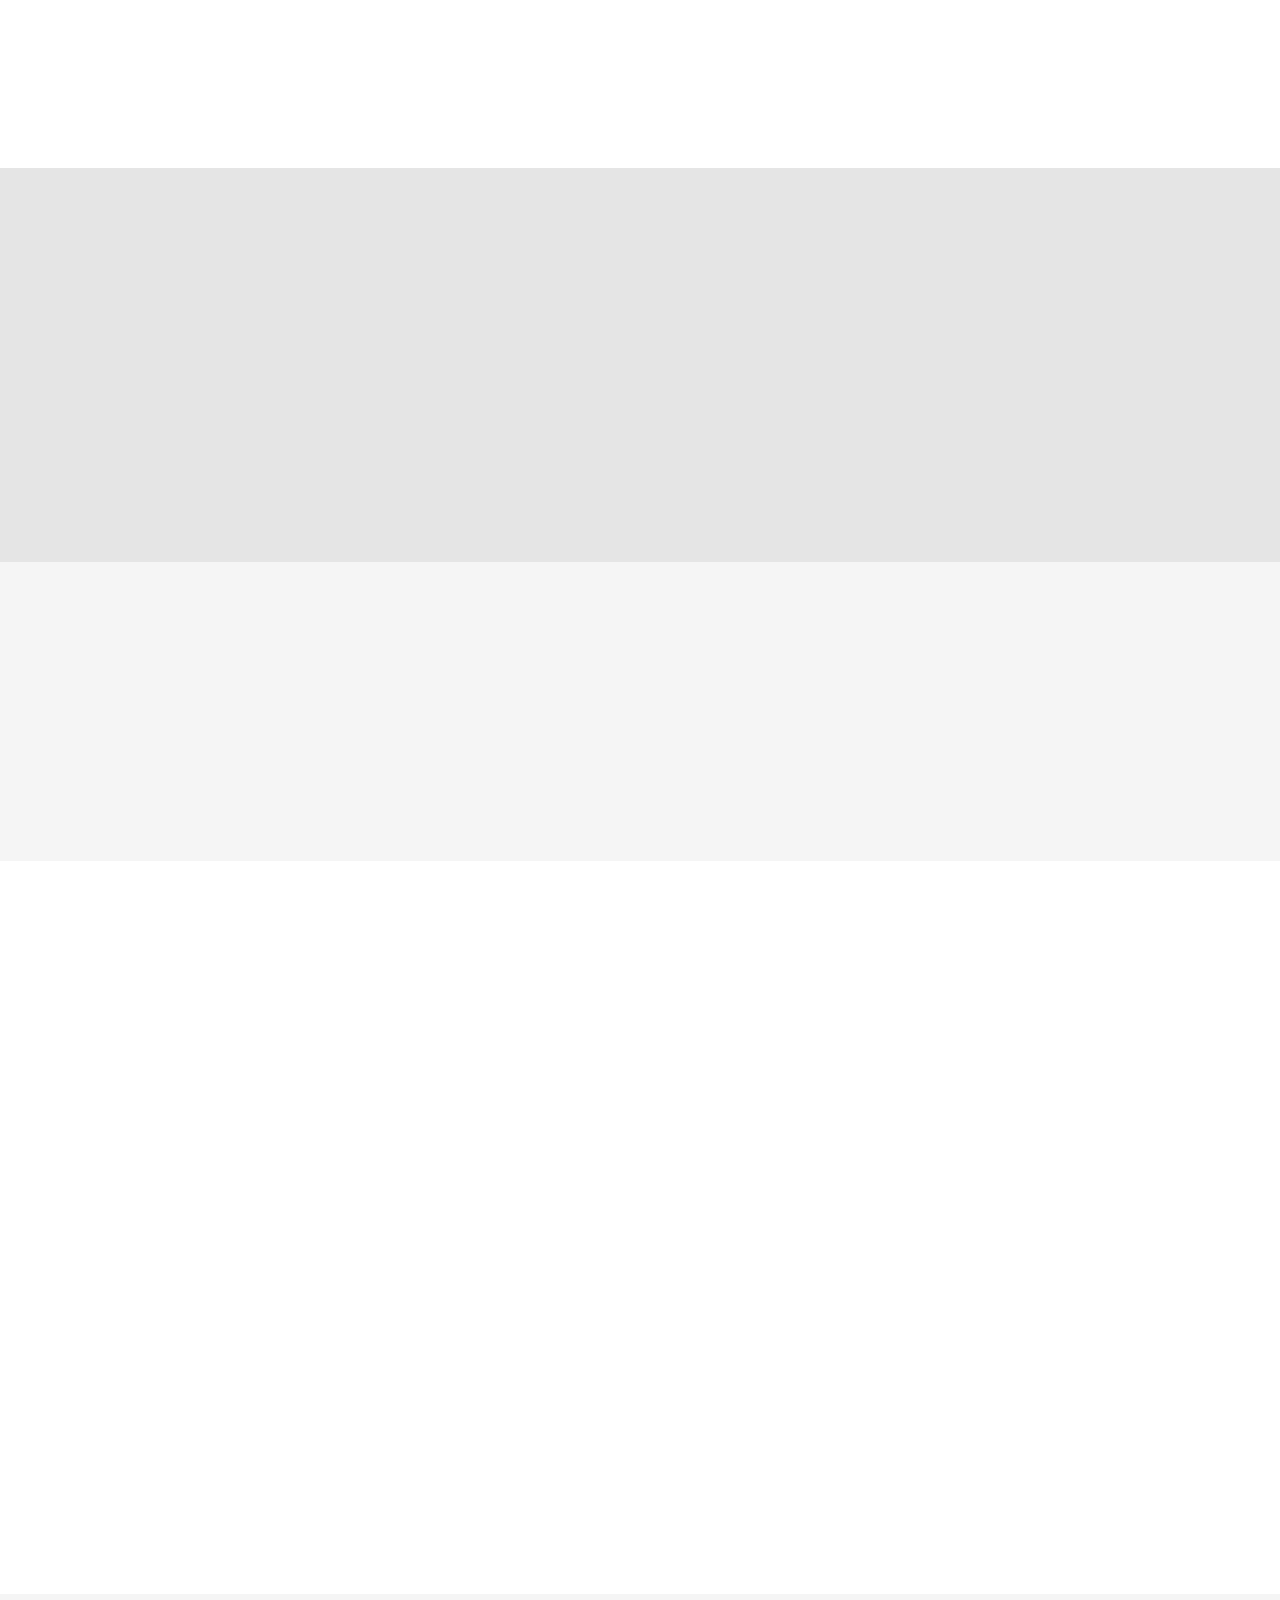
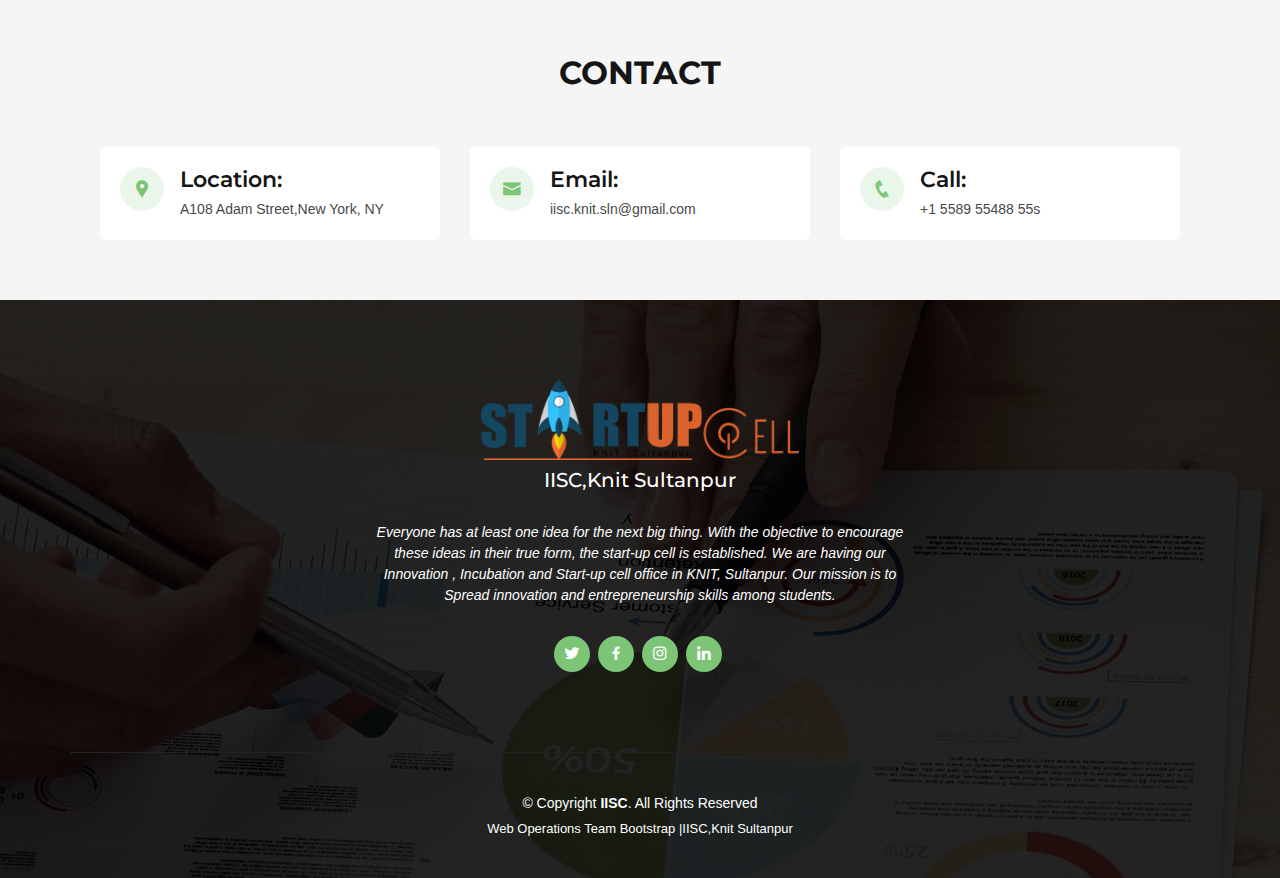
==== commit ae3141fb: "initial commit" ====
--- a/index.html
+++ b/index.html
@@ -16,16 +16,8 @@
   <link href="assets/img/KNITlogo.png" rel="apple-touch-icon">
 
   <!-- Google Fonts -->
-<<<<<<< HEAD
   <link href="https://fonts.googleapis.com/css?family=Open+Sans:300,300i,400,400i,600,600i,700,700i|Montserrat:300,300i,400,400i,500,500i,600,600i,700,700i|Poppins:300,300i,400,400i,500,500i,600,600i,700,700i" rel="stylesheet">
 
-=======
-  <link
-    href="https://fonts.googleapis.com/css?family=Open+Sans:300,300i,400,400i,600,600i,700,700i|Raleway:300,300i,400,400i,500,500i,600,600i,700,700i|Poppins:300,300i,400,400i,500,500i,600,600i,700,700i"
-    rel="stylesheet">
-    <!-- <link href="https://fonts.googleapis.com/css2?family=Kite+One&family=Philosopher:ital@1&display=swap" rel="stylesheet"> -->
-    <link href="https://fonts.googleapis.com/css2?family=Kite+One&family=Philosopher:wght@700&family=Playfair+Display+SC:ital,wght@1,700&display=swap" rel="stylesheet">
->>>>>>> b934e6344c3cd6bd71e1f1a0c0fd9162ee7b3fae
   <!-- Vendor CSS Files -->
   <link href="assets/vendor/bootstrap/css/bootstrap.min.css" rel="stylesheet">
   <link href="assets/vendor/icofont/icofont.min.css" rel="stylesheet">
@@ -33,8 +25,7 @@
   <link href="assets/vendor/venobox/venobox.css" rel="stylesheet">
   <link href="assets/vendor/owl.carousel/assets/owl.carousel.min.css" rel="stylesheet">
   <link href="assets/vendor/aos/aos.css" rel="stylesheet">
-  <!-- fontawesome icons -->
-  <link rel="stylesheet" href="https://cdnjs.cloudflare.com/ajax/libs/font-awesome/4.7.0/css/font-awesome.min.css">
+
   <!-- Template Main CSS File -->
   <link href="assets/css/style.css" rel="stylesheet">
 
@@ -84,34 +75,15 @@
     </div>
   </header><!-- End Header -->
 
-<<<<<<< HEAD
-=======
-  <!-- ======= Hero Section ======= -->
-  <section id="hero" class="d-flex flex-column justify-content-center align-items-center">
-    <div class="hero-container" data-aos="fade-in">
-      <h1 style="font-family: 'Kite One', sans-serif;;">Our Initiatives</h1>
-      <p style="font-family: 'Philosopher', sans-serif;"> <span class="typed" 
-          data-typed-items="Startup Conclave, Reminiscence,Premise And Surmise , The Genesis"></span></p>
-    </div>
-  </section><!-- End Hero -->
-
->>>>>>> b934e6344c3cd6bd71e1f1a0c0fd9162ee7b3fae
   <main id="main">
 
     <!-- ======= About Us Section ======= -->
     <section id="about" class="about">
       <div class="container">
 
-<<<<<<< HEAD
         <div class="section-title" data-aos="fade-up">
           <h2>Our Vision</h2>
          
-=======
-        <div class="section-title">
-          <h2>Startup Conclave</h2>
-          <p style="font-family: 'Lobster', cursive;font-size:25px;">“Most great people have attained their greatest success just one step beyond their greatest failure.” -
-            Napoleon Hill</p>
->>>>>>> b934e6344c3cd6bd71e1f1a0c0fd9162ee7b3fae
         </div>
 
         <div class="row">
@@ -135,7 +107,6 @@
             </div>
           </div>
         </div>
-<<<<<<< HEAD
 
       </div>
     </section><!-- End About Us Section -->
@@ -229,99 +200,6 @@
 
       </div>
     </section><!-- End Featured Section -->
-=======
-        <br>
-        <br>
-        <p style="font-family: 'Kite One', sans-serif;font-size:20px;"> Work is the most important part of a person’s life and the only way to be satisfied by your work is to do what you truly love and like. These days to be innovative and entrepreneurial are becoming the two most important and crucial qualities that need to be instilled in a person so that the world comes in a brighter future.Pitching sessions are for all those people who all want to present the ideas and get a chance to avail government help in funding their belief of the future business.
-          Great ideas result in great work which comes when you adore your work, the work whose foundation was your own idea which will result into great undertakings, paving the way for a glaring success. Thus, these sessions of pitching are held in order to facilitate this vision of promoting entrepreneurship so that students grab the opportunity to bring their idea into existence.</p>
-    </section><!-- End About Section -->
-        <hr>
-    <!-- ======= Facts Section ======= -->
-    <section id="remen" class="remen">
-      <div class="container">
-
-        <div class="section-title">
-          <h2>Reminiscence</h2>
-          <br>
-          <div class="row">
-            <div class="col-lg-4 col-md-6 d-md-flex align-items-md-stretch" data-aos="fade-up">
-              <div class="count-box">
-                <img src="assets/img/pic1.jpg" style="height: 150px; width: 150px;border-radius: 50%;">
-
-                <p class="mt-2" style="font-family: 'Philosopher', sans-serif;"><strong>Vivek Yadav</strong> I.A.S Officier,Vijaywada</p>
-                <p style="font-family: 'Philosopher', sans-serif;">AIR-<span data-toggle="counter-up" class="text-danger">28</span>,UPSC(2008)</p>
-              </div>
-            </div>
-            <div class="col-lg-4 col-md-6 d-md-flex align-items-md-stretch" data-aos="fade-up">
-              <div class="count-box">
-                <img src="assets/img/pic2.jpg" style="height: 150px; width: 150px;border-radius: 50%;">
-                <p class='mt-2' style="font-family: 'Philosopher', sans-serif;" ><strong>Shivam Aggrawal</strong> Scientific Officer, RSS Division BARC</p>
-                <p style="font-family: 'Philosopher', sans-serif;" >AIR-<span data-toggle="counter-up" class="text-danger">02</span>,BARC</p>
-              </div>
-            </div>
-            <div class="col-lg-4 col-md-6 d-md-flex align-items-md-stretch" data-aos="fade-up">
-              <div class="count-box">
-                <img src="assets/img/pic3.jpg" style="height: 150px; width: 150px;border-radius: 50%;">
-                <p class="mt-2" style="font-family: 'Philosopher', sans-serif;" ><strong>Ali Waris Khan</strong> IRSSE Officer at Indian Railways</p>
-                <p style="font-family: 'Philosopher', sans-serif;" >AIR-<span data-toggle="counter-up" class="text-danger">16</span>,ESE(2018)</p>
-              </div>
-            </div>
-          </div>
-          <br>
-          <p class="mt-2"> <b  style="font-family: 'Lobster', cursive;font-size:22px;color:gray;"> “Never tell people how to do things. Tell them what to do and they will surprise you with their ingenuity.”
-            -George S. Patton</b></br>
-            <br>
-            <p style="font-family: 'Kite One', sans-serif;font-size:18px;"> Reminiscence – an interactive live conferencing session, held to provide folks a great opportunity to make their own paths of success as advices works when it is from people among ourselves. Here we introduce students with their alumnus, who were once in their shoes. They guide us with their life experiences, they not just motivate us but give examples of their struggle and tell us what to do instead of laying an authoritative front of discussion. The best part of this event is being a live event not just a recorded video, people get the answer to their questions and problems instantaneously in the most simple and crude form.</br>
-            Its inspirational for folks as the hard work of our respected guest is commendable and help students to achieve brilliance. Till this day we had the honour of having three respected guests and we are beholden to them :-<br/>
-            1.  Mr. Ali Waris Khan Sir<br/>
-            2.  Mr. Shivam Agarwal Sir<br/>
-            3.  Mr. Vivek Yadav Sir<br/>
-            With these wonderful, supportive interactions and a person’s diligence one can achieve whatever they want.</p></p>
-        </div>
-
-        <div class="container">
-          <div class="row">
-            <div class="col-lg-4">
-              <div class="card" style="width: 18rem;">
-                <img src="assets/img/past2.jpg" class="card-img-top" alt="...">
-            </div>
-          </div>
-          <div class="col-lg-4">
-            <div class="card" style="width: 18rem;">
-              <img src="assets/img/one.jpg" class="card-img-top" alt="...">
-          </div>
-        </div>
-        <div class="col-lg-4">
-          <div class="card" style="width: 18rem;">
-            <img src="assets/img/remen.jpg" class="card-img-top" alt="...">
-        </div>
-      </div>
-      </div>
-        </div>
-        <div class="container mt-2">
-          <div class="row">
-            <div class="col-lg-4">
-              <div class="card" style="width: 18rem;">
-                <img src="assets/img/remen1.jpg" class="card-img-top" alt="...">
-            </div>
-          </div>
-          <div class="col-lg-4">
-            <div class="card" style="width: 18rem;">
-              <img src="assets/img/remen2.jpg" class="card-img-top" alt="...">
-          </div>
-        </div>
-        <div class="col-lg-4">
-          <div class="card" style="width: 18rem;">
-            <img src="assets/img/remen3.jpg" class="card-img-top" alt="...">
-        </div>
-      </div>
-      </div>
-        </div>
-
-        
-    </section>
-    <hr>
->>>>>>> b934e6344c3cd6bd71e1f1a0c0fd9162ee7b3fae
 
     <!-- ======= Why Us Section ======= -->
     <section id="why-us" class="why-us">
@@ -329,7 +207,6 @@
 
         <div class="row">
 
-<<<<<<< HEAD
           <div class="col-lg-7 order-2 order-lg-1 d-flex flex-column justify-content-center align-items-stretch">
 
             <div class="content" data-aos="fade-up">
@@ -379,192 +256,21 @@
             <a href="https://youtu.be/7_cLVZ9romg" class="venobox play-btn mb-4" data-vbtype="video" data-autoplay="true"></a>
           </div>
 
-=======
-    <!-- ======= Resume Section ======= -->
-    <section id="premise" class="premise mt-2">
-      <div class="container">
-
-        <div class="section-title">
-          <h2>Premise And Surmise</h2>
-          <p style="font-family: 'Philosopher', sans-serif;font-size:20px;"><i>“Wit is a sword; it is meant to make people feel the point as well as see it.”</i><br>
-
-            With this adage Start-up cell is going to conduct an online event Premise & Surmise,to state your prognostications !!
-            
-            It's an engaging event, where you make bold statements, crafting a hypothesis to address an open question or problem in a rationalized, thought full proposal. In the end, winners of the event will be honored and accorded as per their merit.</p>
-        </div>
-
-         <h3  class="text-center"  style="font-family: 'Playfair Display SC', serif;">Technical<span class="badge badge-secondary"  data-toggle="modal" data-target="#staticBackdrop"  style="background-color:#a13527">Rules</span></h3>
-         <br>
-         <div class="row mt-2">
-          <div class="col-md-4">
-            <div class="card" style="width: 18rem;">
-              <img src="assets/img/tech1.jpg" class="card-img-top" alt="...">
-          </div>
-        </div>
-        <div class="col-md-4">
-          <div class="card" style="width: 18rem;">
-            <img src="assets/img/tech4.jpg" class="card-img-top" alt="...">
->>>>>>> b934e6344c3cd6bd71e1f1a0c0fd9162ee7b3fae
-        </div>
-      </div>
-      <div class="col-md-4">
-        <div class="card" style="width: 18rem;">
-          <img src="assets/img/tech5.jpg" class="card-img-top" alt="...">
-      </div>
-      </div>
-      </div>
-        <br>
-      <h3  class="text-center" style="font-family: 'Playfair Display SC', serif;">Non-Technical
-        <span class="badge badge-secondary"  data-toggle="modal" data-target="#Backdrop" style="background-color:#a13527">Rules</span></h3>
-      <br>
-      <div class="row mt-2">
-       <div class="col-md-4">
-         <div class="card" style="width: 18rem;">
-           <img src="assets/img/ntech1.jpg" class="card-img-top" alt="...">
-       </div>
-     </div>
-     <div class="col-md-4">
-       <div class="card" style="width: 18rem;">
-         <img src="assets/img/ntech2.jpg" class="card-img-top" alt="...">
-     </div>
-   </div>
-   <div class="col-md-4">
-     <div class="card" style="width: 18rem;">
-       <img src="assets/img/ntech3.jpg" class="card-img-top" alt="...">
-   </div>
-   </div>
-   </div>
-
-<!-- Modal for technical -->
-<div class="modal fade" id="staticBackdrop" data-backdrop="static" data-keyboard="false" tabindex="-1" aria-labelledby="staticBackdropLabel" aria-hidden="true">
-  <div class="modal-dialog">
-    <div class="modal-content">
-      <div class="modal-header">
-        <h5 class="modal-title" id="staticBackdropLabel">✓-should be ✘-upto you</h5>
-        <button type="button" class="close" data-dismiss="modal" aria-label="Close">
-          <span aria-hidden="true">&times;</span>
-        </button>
-      </div>
-      <div class="modal-body">
-        <ul class="fa-ul">
-          <li><span class="fa-li"><i class="fa fa-check"></i></span>Proper problem statement</li>
-          <li><span class="fa-li"><i class="fa fa-check"></i></span>Defining hypothesis</li>
-          <li><span class="fa-li"><i class="fa fa-check"></i></span>No vague Conclusions </li>
-          <li class="text-muted"><span class="fa-li"><i class="fa fa-check"></i></span>Graphical representation
-          </li>
-          <li class="text-muted"><span class="fa-li"><i class="fa fa-times"></i></span>Mathematical deductions
-          </li>
-          <li class="text-muted"><span class="fa-li"><i class="fa fa-times"></i></span>Practical implementation
-          </li>
-        </ul>
-      </div>
-      <div class="modal-footer">
-        <button type="button" class="btn btn-secondary" data-dismiss="modal"  style="background-color:#a13527">Close</button>
-      </div>
-    </div>
-  </div>
-</div>
-
-
-<!-- Modal for non-technical -->
-<div class="modal fade" id="Backdrop" data-backdrop="static" data-keyboard="false" tabindex="-1" aria-labelledby="staticBackdropLabel" aria-hidden="true">
-  <div class="modal-dialog">
-    <div class="modal-content">
-      <div class="modal-header">
-        <h5 class="modal-title" id="staticBackdropLabel">✓-should be ✘-upto you</h5>
-        <button type="button" class="close" data-dismiss="modal" aria-label="Close">
-          <span aria-hidden="true">&times;</span>
-        </button>
-      </div>
-      <div class="modal-body">
-        <ul class="fa-ul">
-          <li><span class="fa-li"><i class="fa fa-check"></i></span>Proper problem statement</li>
-          <li><span class="fa-li"><i class="fa fa-check"></i></span>Defining hypothesis</li>
-          <li><span class="fa-li"><i class="fa fa-check"></i></span>No vague Conclusions </li>
-          <li><span class="fa-li"><i class="fa fa-times"></i></span>Graphical representation</li>
-
-          <li class="text-muted"><span class="fa-li"><i class="fa fa-times"></i></span>Mathematical deductions
-          </li>
-          <li class="text-muted"><span class="fa-li"><i class="fa fa-times"></i></span>Practical implementation
-          </li>
-
-        </ul>
-      </div>
-<<<<<<< HEAD
+        </div>
+
+      </div>
     </section><!-- End Why Us Section -->
-=======
-      <div class="modal-footer">
-        <button type="button" class="btn btn-secondary" data-dismiss="modal"  style="background-color:#a13527">Close</button>
-      </div>
-    </div>
-  </div>
-</div>
-      
-    </section><!-- End Resume Section -->
-    <hr>
->>>>>>> b934e6344c3cd6bd71e1f1a0c0fd9162ee7b3fae
 
     <!-- ======= Portfolio Section ======= -->
     <section id="portfolio" class="portfolio">
       <div class="container">
 
-<<<<<<< HEAD
         <div class="section-title" data-aos="fade-up">
           <h2>Incubated Startups</h2>
           <p>Startups Incubated by IISC,KNIT Sultanpur</p>
         </div>
 
         <div class="row" data-aos="fade-up" data-aos-delay="100">
-=======
-        <div class="section-title">
-          <h2  >The Genesis</h2>
-          <h4 style="font-family: 'Kite One', sans-serif; color:#a13527">A Flare in the Dawn</h4>
-        </div>
-        </div>
-
-        <div class="container">
-          <div class="row">
-            <div class="col-lg-3">
-              <div class="card" style="width: 15rem;border-radius:30%;height:180px;background-color: #aea071;">
-                <div class="card-body">
-                  <h5 class="card-title" style="font-family: 'Playfair Display SC', serif;color:#1f1d1c">Solutions for Mundane Problems</h5>
-                  <h6 class="card-subtitle mb-2 text-muted mt-2"  style="font-family: 'Kite One', sans-serif;">Learning from the budding startups about how mundane can be special</h6>
-                 
-                </div>
-              </div>
-            </div>
-            <div class="col-lg-3">
-              <div class="card" style="width: 15rem;border-radius:30%;height:180px;background-color: #aea071;">
-                <div class="card-body">
-                  <h5 class="card-title" style="font-family: 'Playfair Display SC', serif;color:#1f1d1c">Between the Milestone</h5>
-                  <h6 class="card-subtitle mb-2 text-muted mt-2"  style="font-family: 'Kite One', sans-serif;">Promoting some budding startups of untouched sectors.</h6>
-            
-                </div>
-              </div>
-            </div>
-            <div class="col-lg-3 mt-2">
-              <div class="card text-center" style="width: 15rem;border-radius:30%;height:180px;background-color: #aea071;">
-                <div class="card-body">
-                  <h5 class="card-title" style="font-family: 'Playfair Display SC', serif;color:#1f1d1c">Breaking the Ice</h5>
-                  <h6 class="card-subtitle mb-2 text-muted mt-2" style="font-family: 'Kite One', sans-serif;">Adapting an out of box approach.</h6>
-                 
-                </div>
-              </div>
-            </div>
-            <div class="col-lg-3 mt-2">
-              <div class="card text-center" style="width: 15rem;border-radius:30%;height:180px;background-color: #aea071;">
-                <div class="card-body">
-                  <h5 class="card-title" style="font-family: 'Playfair Display SC', serif;">Myths and Facts</h5>
-                  <h6 class="card-subtitle mb-2 text-muted mt-2" style="font-family: 'Kite One', sans-serif;">Dilemma for an Entrepreneur.</h6>
-            
-                </div>
-              </div>
-            </div>
-          </div>
-        </div>
-          <br><br>
-        <div class="row" data-aos="fade-up">
->>>>>>> b934e6344c3cd6bd71e1f1a0c0fd9162ee7b3fae
           <div class="col-lg-12 d-flex justify-content-center">
             <ul id="portfolio-flters">
               <li data-filter="*" class="filter-active">All</li>
@@ -937,4 +643,4 @@
 
 </body>
 
-</html>
+</html>--- a/assets/css/style.css
+++ b/assets/css/style.css
@@ -3,19 +3,7 @@
   font-family: "Open Sans", sans-serif;
   color: #555555;
 }
-/* hr {
-  border: 0;
-    height: 0; 
-    box-shadow: 0 0 10px 1px black;
-}
-hr:after {  
-  content: "\00a0";  
-} */
-hr {
-  height: 12px;
-  border: 0;
-  box-shadow: inset 0 12px 12px -12px rgba(0, 0, 0, 0.5);
-}
+
 a {
   color: #7cc576;
 }
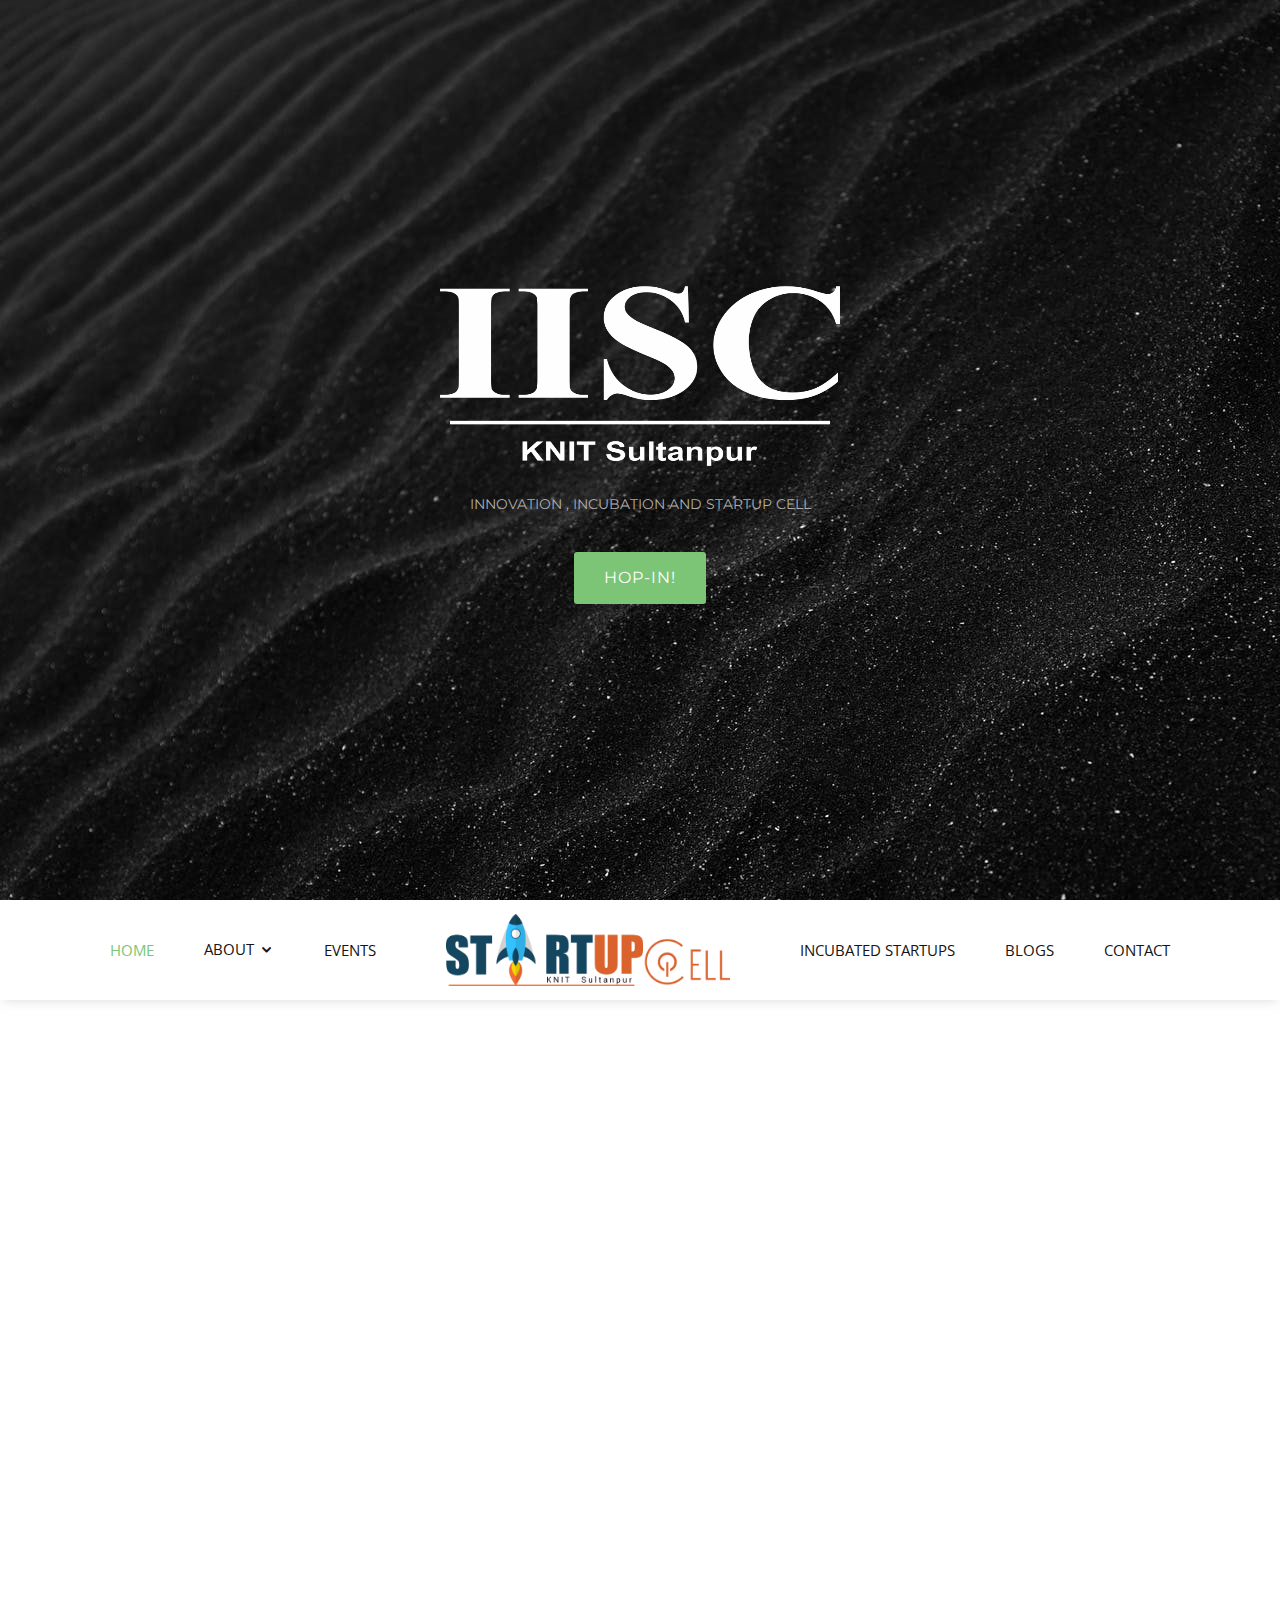
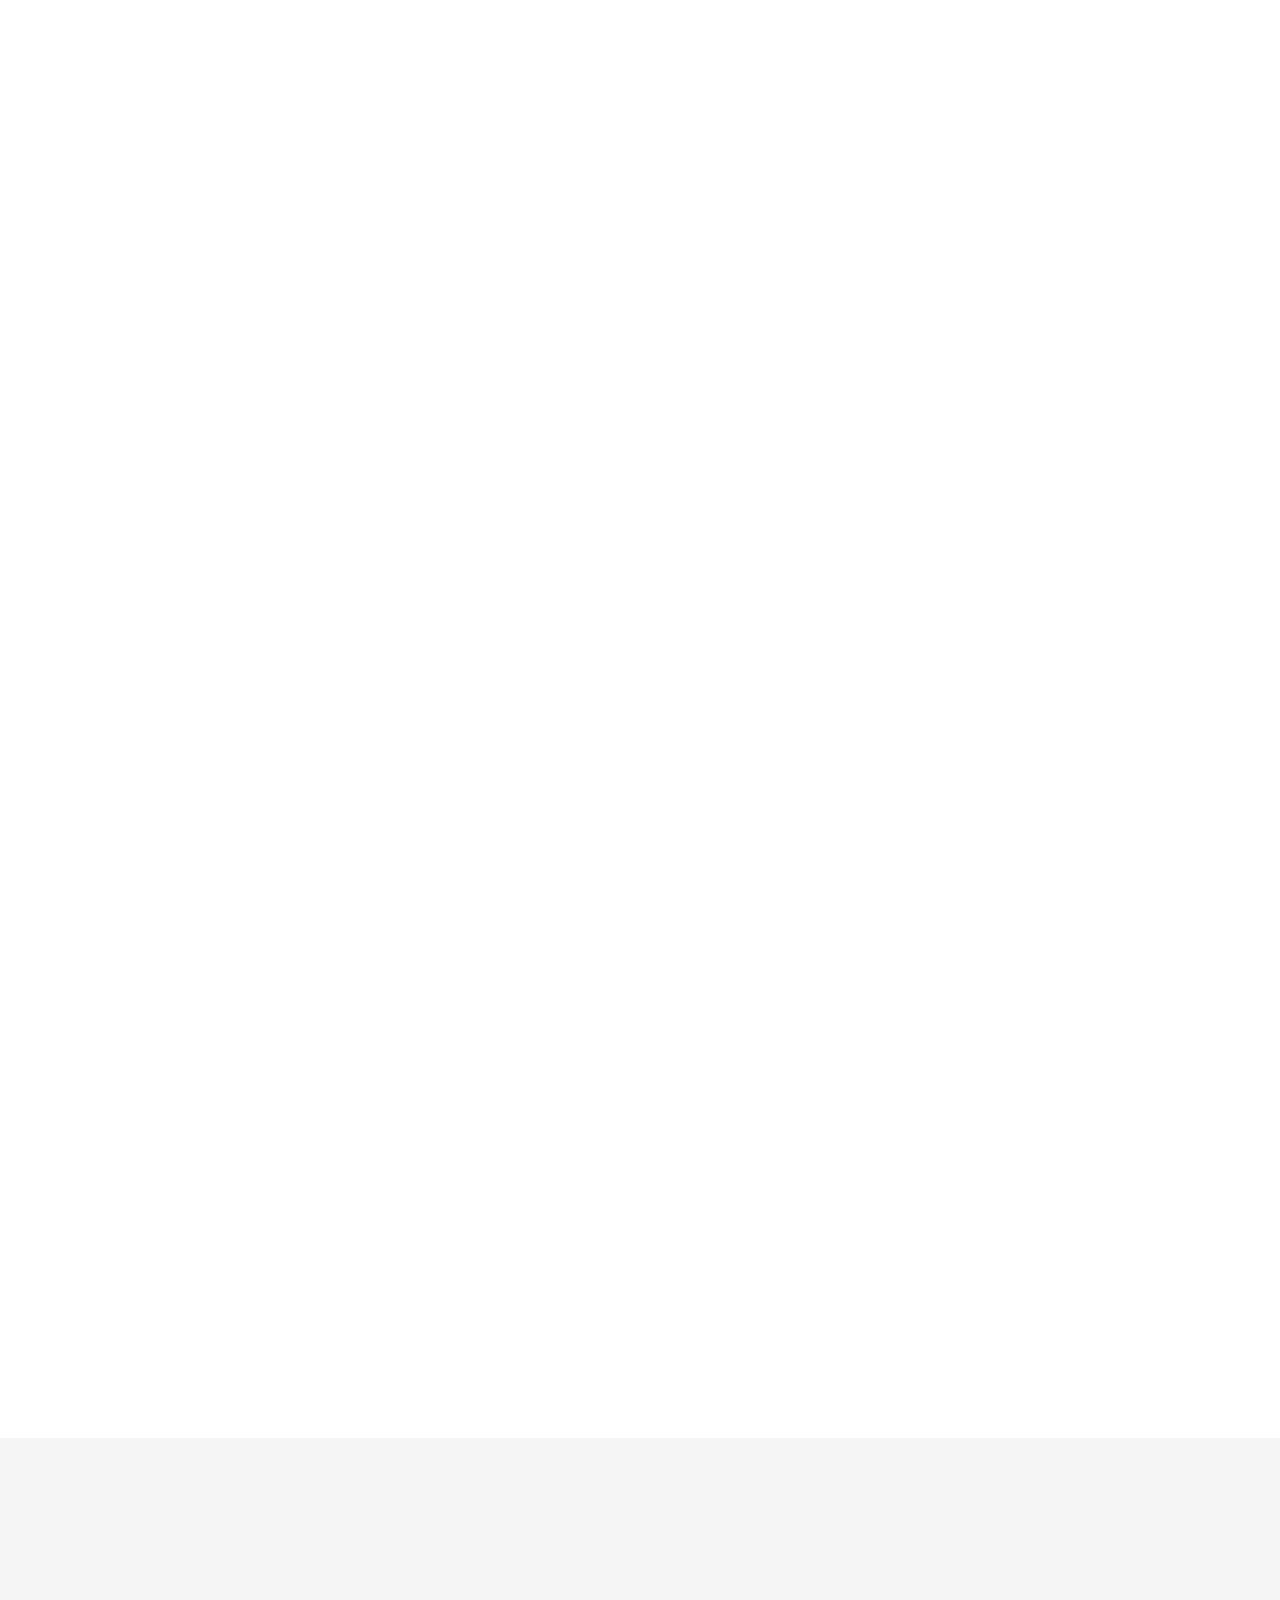
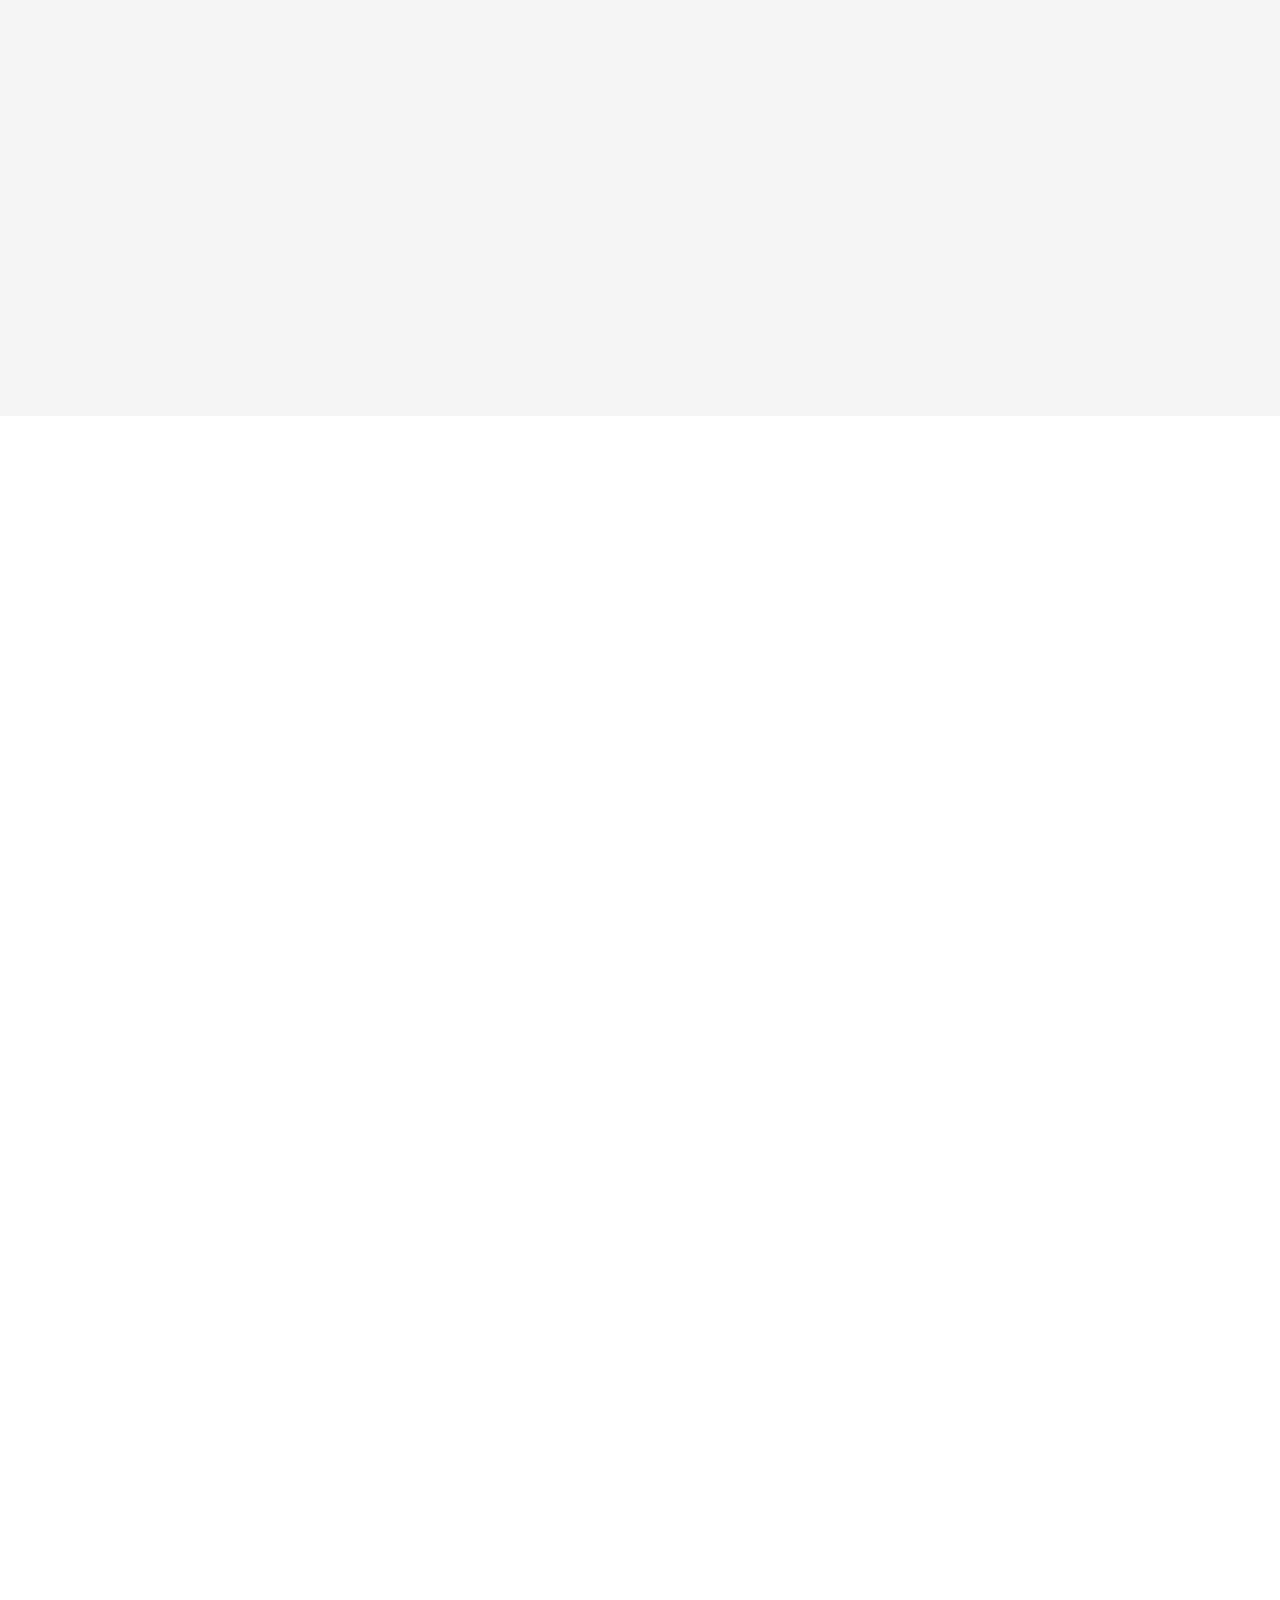
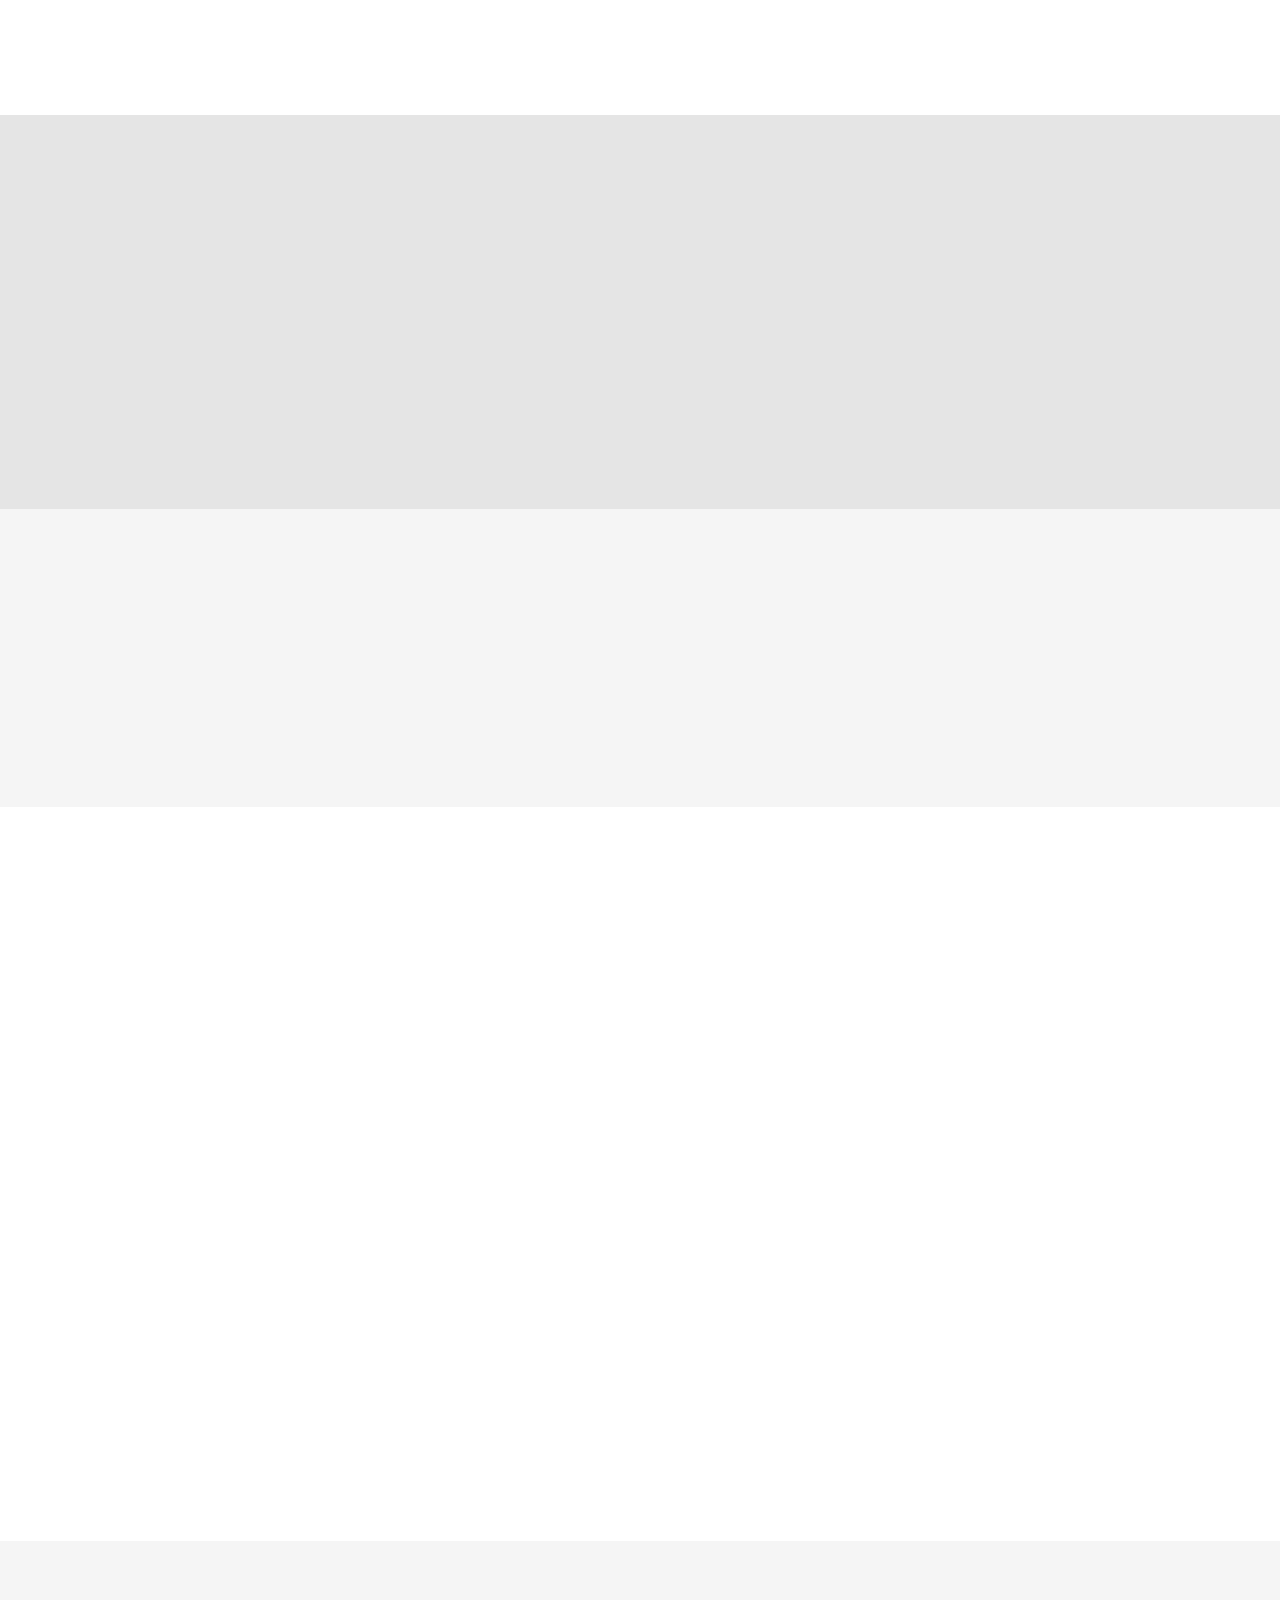
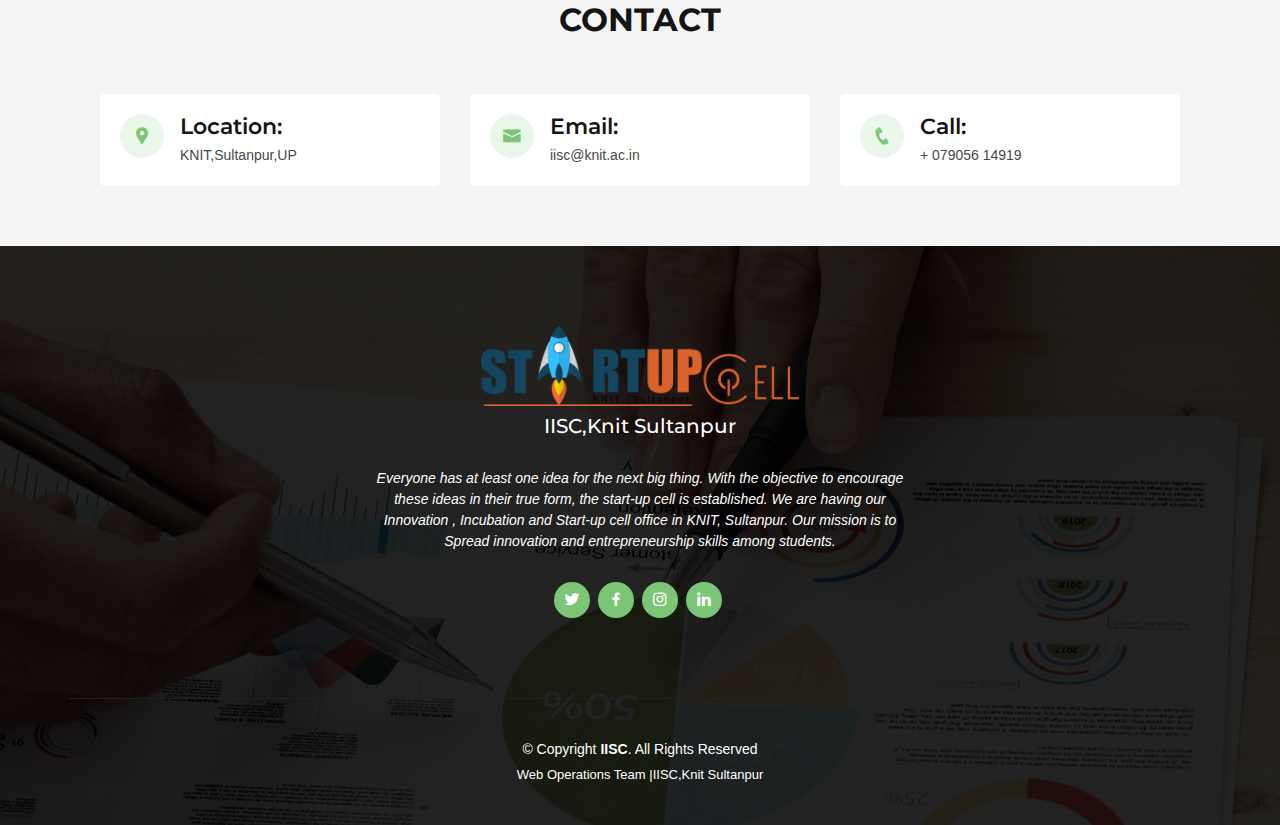
==== commit 1603d689: "Initial Commit" ====
--- a/index.html
+++ b/index.html
@@ -38,7 +38,7 @@
   <section id="hero">
     <div class="hero-container">
       <a href="index.html" class="hero-logo" data-aos="zoom-in"><img src="assets/img/IISCwhite.png" style="height:180px;width:400px;" alt=""></a>
-      
+      <h2>Innovation , Incubation  And  Startup  Cell</h2>
       <a data-aos="fade-up" href="#about" class="btn-get-started scrollto">Hop-In!</a>
     </div>
   </section><!-- End Hero -->
@@ -116,7 +116,7 @@
       <div class="container">
 
         <div class="section-title" data-aos="fade-up">
-          <h2>People's Desk</h2>
+          <!-- <h2>People's Desk</h2> -->
           <!-- <p>Magnam dolores commodi suscipit eius consequatur ex aliquid fuga eum quidem</p> -->
         </div>
 
@@ -137,7 +137,7 @@
             
             
           </div>
-          <div class="image col-lg-6 order-1 order-lg-2" style='background-image: url("assets/img/vision1.jpg");' data-aos="fade-left" data-aos-delay="100"></div>
+          <div class="image col-lg-6 order-1 order-lg-2" style='background-image: url("assets/img/vision.jpeg");' data-aos="fade-left" data-aos-delay="100"></div>
         </div>
 
       </div>
@@ -155,17 +155,17 @@
             <div class="tab-content">
               <div class="tab-pane active show" id="tab-1">
                 <figure>
-                  <img src="assets/img/pic2.jpg" alt="" class="img-fluid">
+                  <img src="assets/img/pic2.png" alt="" class="img-fluid">
                 </figure>
               </div>
               <div class="tab-pane" id="tab-2">
                 <figure>
-                  <img src="assets/img/pic3.jpg" alt="" class="img-fluid">
+                  <img src="assets/img/pic3.png" alt="" class="img-fluid">
                 </figure>
               </div>
               <div class="tab-pane" id="tab-3">
                 <figure>
-                  <img src="assets/img/pic1.jpg" alt="" class="img-fluid ">
+                  <img src="assets/img/pic1.png" alt="" class="img-fluid ">
                 </figure>
               </div>
             </div>
@@ -212,14 +212,14 @@
             <div class="content" data-aos="fade-up">
               <h3>Our <strong>Initiatives</strong></h3>
               <p>
-                The Initivates of  IISC,Knit Sultanpur
+                Events Organised by IISC,Knit,Sultanpur.
               </p>
             </div>
 
             <div class="accordion-list">
               <ul>
                 <li data-aos="fade-up" data-aos-delay="100">
-                  <a data-toggle="collapse" class="collapse" href="#"><span>01</span> Startup Conclave<i class="bx bx-chevron-down icon-show"></i><i class="bx bx-chevron-up icon-close"></i></a>
+                  <a data-toggle="collapse" class="collapse" href="#accordion-list-1"><span>01</span> Startup Conclave <i class="bx bx-chevron-down icon-show"></i><i class="bx bx-chevron-up icon-close"></i></a>
                   <div id="accordion-list-1" class="collapse show" data-parent=".accordion-list">
                     <p>
                       Innovation and enterprising are the wheels that steer the world into a brighter future. Great ideas result into great undertakings which pave the way for glaring success. In order to facilitate this vision of promoting entrepreneurship, E-Cell KNIT organizes "Let's Startup" - a pitching session.
@@ -228,18 +228,16 @@
                 </li>
 
                 <li data-aos="fade-up" data-aos-delay="200">
-                  <a data-toggle="collapse" href="#" class="collapsed"><span>02</span> Remeniscience <i class="bx bx-chevron-down icon-show"></i><i class="bx bx-chevron-up icon-close"></i></a>
+                  <a data-toggle="collapse" href="#accordion-list-2" class="collapsed"><span>02</span> Reminiscence<i class="bx bx-chevron-down icon-show"></i><i class="bx bx-chevron-up icon-close"></i></a>
                   <div id="accordion-list-2" class="collapse" data-parent=".accordion-list">
                     <p>
                       Respected Sir guided us with his words of wisdom when he told us that Confusion of how to do is nothing when you set your mind on it, dedication towards your dream and passion is all what you need for success cause in the end place doesn’t matter your diligence does.
-
-
                     </p>
                   </div>
                 </li>
 
                 <li data-aos="fade-up" data-aos-delay="300">
-                  <a data-toggle="collapse" href="#" class="collapsed"><span>03</span>Interview for Co-Excecutives <i class="bx bx-chevron-down icon-show"></i><i class="bx bx-chevron-up icon-close"></i></a>
+                  <a data-toggle="collapse" href="#accordion-list-3" class="collapsed"><span>03</span> Interviews <i class="bx bx-chevron-down icon-show"></i><i class="bx bx-chevron-up icon-close"></i></a>
                   <div id="accordion-list-3" class="collapse" data-parent=".accordion-list">
                     <p>
                       The event was a roller coaster ride, a lot of experiences that grew us more as a person with reason. Walk-in interviews !! not only tested the students but also the assessor. Delight that came at the thought of adding a new generation in our family of Start-up Cell was inexpressible.
@@ -455,7 +453,7 @@
         <div class="row">
 
           <div class="col-lg-4 col-md-4 col-6" data-aos="zoom-in">
-            <img src="assets/img/s.png" class="img-fluid" alt="">
+            <img src="assets/img/s.png" id="pimg1" class="img-fluid" alt="">
           </div>
 
           <div class="col-lg-4 col-md-4 col-6" data-aos="zoom-in" data-aos-delay="100">
@@ -550,21 +548,22 @@
               <div class=" info address">
                 <i class="icofont-google-map"></i>
                 <h4>Location:</h4>
-                <p>A108 Adam Street,New York, NY</p>
+                <p>KNIT,Sultanpur,UP</p>
               </div>
             </div>
             <div class="col-lg-4 col-md-4 col-6  mt-auto">
               <div class="info email">
                 <i class="icofont-envelope"></i>
                 <h4>Email:</h4>
-                <p> iisc.knit.sln@gmail.com</p>
+                <p> iisc@knit.ac.in</p>
               </div>
             </div>
             <div class="col-lg-4 col-md-4 col-6 mt-auto">
               <div class=" info phone">
                 <i class="icofont-phone"></i>
                 <h4>Call:</h4>
-                <p>+1 5589 55488 55s</p>
+                <p>+
+                  079056 14919</p>
               </div>
             </div>
   
@@ -620,12 +619,12 @@
       </div>
       <div class="credits">
        
-         Web Operations Team Bootstrap <span>|</span>IISC,Knit Sultanpur
+         Web Operations Team <span>|</span>IISC,Knit Sultanpur
       </div>
     </div>
   </footer><!-- End Footer -->
 
-  <a href="#" class="back-to-top"><i class="icofont-simple-up"></i></a>
+  <a href="https://www.linkedin.com/in/iisc-knit-sultanpur-a675611b6" class="back-to-top"><i class="icofont-simple-up"></i></a>
 
   <!-- Vendor JS Files -->
   <script src="assets/vendor/jquery/jquery.min.js"></script>
--- a/assets/css/style.css
+++ b/assets/css/style.css
@@ -1051,6 +1051,12 @@
   width:400px;
   
 }
+#pimg1
+{
+  height:150px;
+  width:600px;
+  
+}
 
 .clients img:hover {
   -webkit-filter: none;
